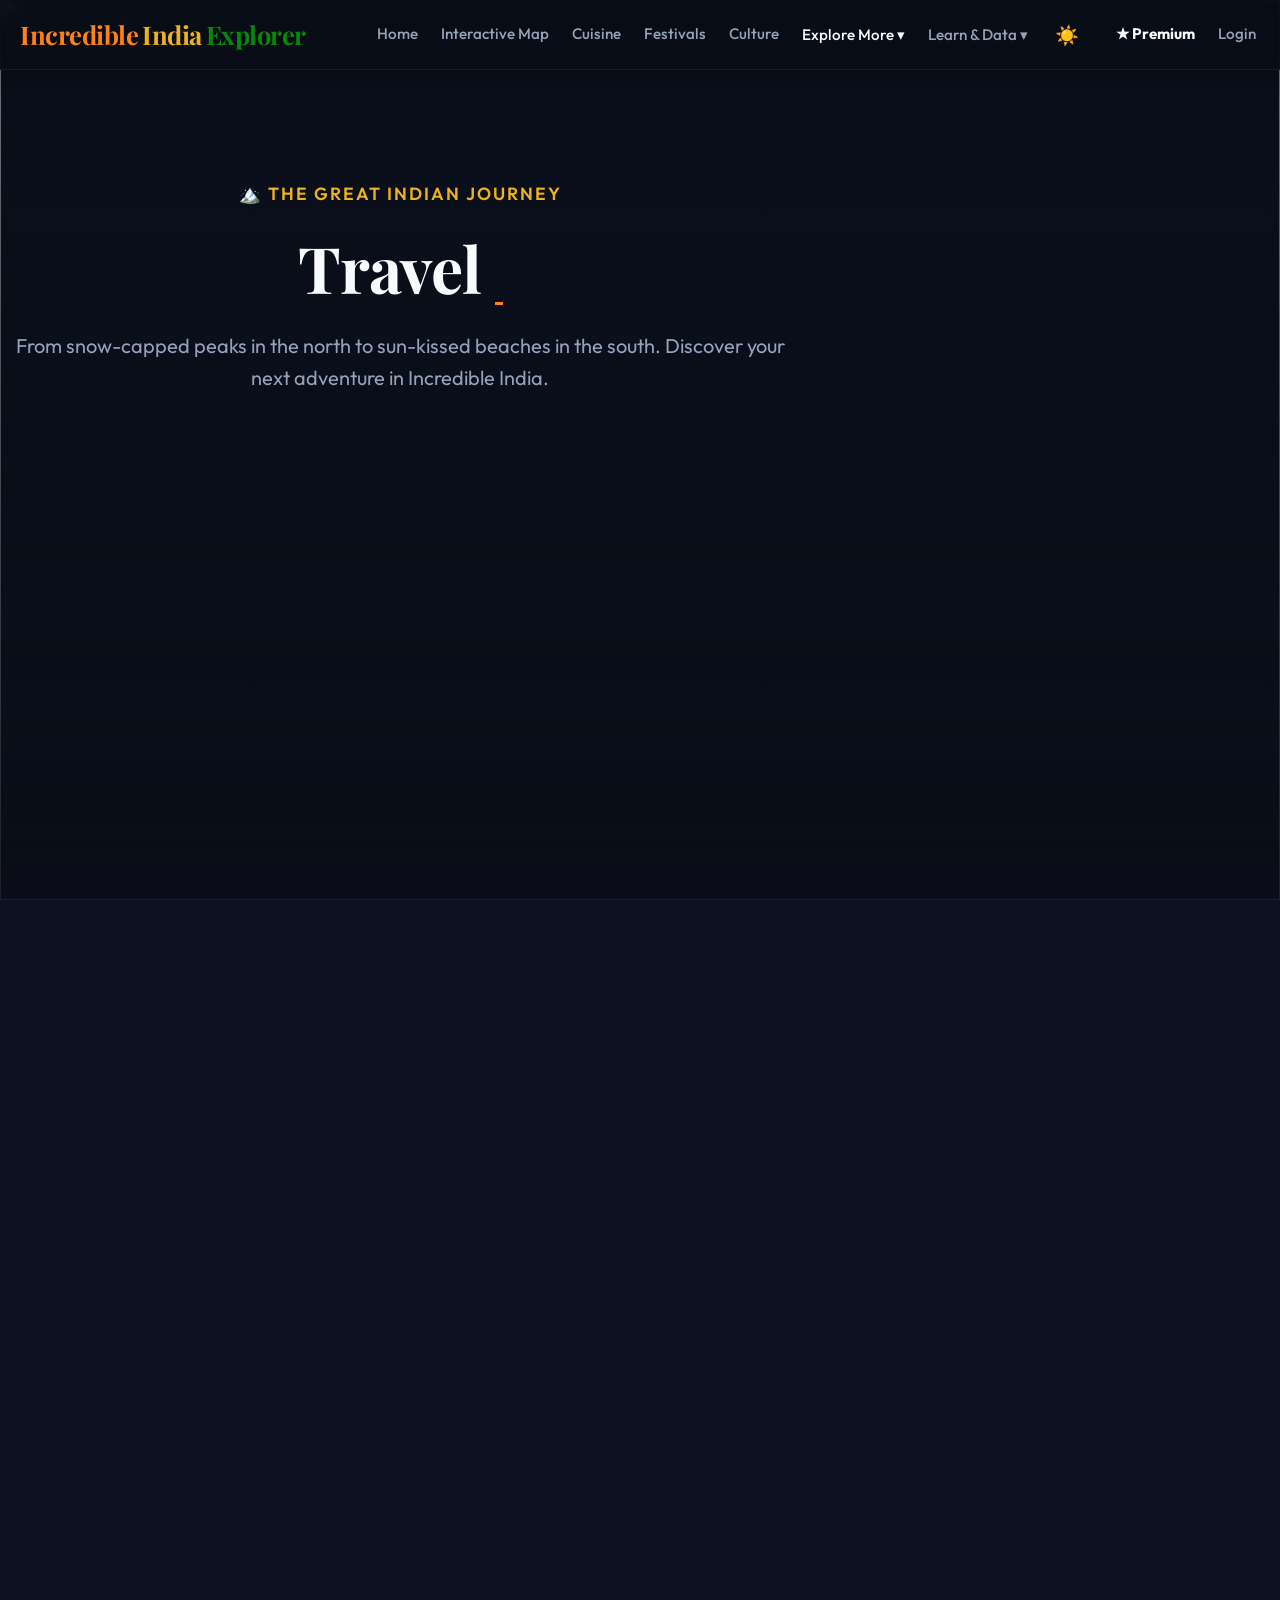
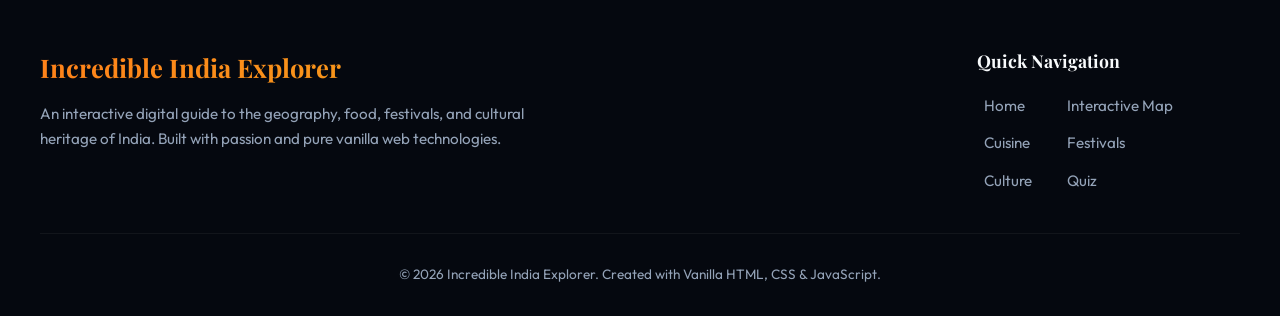
==== travel.html @ 983f143d "Issue #50 solved" ====
<!DOCTYPE html>
<html lang="en">

<head>
    <meta charset="UTF-8">
    <meta name="viewport" content="width=device-width, initial-scale=1.0">
    <meta name="description" content="Travel Explorer - Discover the diverse destinations and breathtaking road trips of Incredible India.">
    <title>Travel Explorer | Incredible India</title>

    <link rel="preconnect" href="https://fonts.googleapis.com">
    <link rel="preconnect" href="https://fonts.gstatic.com" crossorigin>
    <link href="https://fonts.googleapis.com/css2?family=Outfit:wght@300;400;500;600;700;800&family=Playfair+Display:ital,wght@0,400;0,600;0,700;1,400&display=swap" rel="stylesheet">
    
    <link rel="stylesheet" href="styles.css">
    <style>
        /* Custom Styles for Travel Explorer */
        .travel-grid {
            display: grid;
            grid-template-columns: repeat(auto-fill, minmax(300px, 1fr));
            gap: 30px;
            margin-top: 40px;
        }

        .destination-card {
            position: relative;
            border-radius: 16px;
            overflow: hidden;
            aspect-ratio: 4/5;
            cursor: pointer;
            box-shadow: 0 10px 30px rgba(0,0,0,0.2);
            transition: transform 0.4s ease, box-shadow 0.4s ease;
        }

        .destination-card:hover {
            transform: translateY(-10px);
            box-shadow: 0 20px 40px rgba(255, 153, 51, 0.2);
        }

        .destination-img {
            width: 100%;
            height: 100%;
            object-fit: cover;
            transition: transform 0.6s ease;
        }

        .destination-card:hover .destination-img {
            transform: scale(1.1);
        }

        .destination-content {
            position: absolute;
            bottom: 0;
            left: 0;
            right: 0;
            padding: 30px 20px 20px;
            background: linear-gradient(to top, rgba(10,10,10,0.9), transparent);
            color: white;
            z-index: 2;
        }

        .destination-tag {
            background-color: var(--saffron);
            color: white;
            padding: 4px 10px;
            border-radius: 20px;
            font-size: 0.8rem;
            font-weight: 600;
            text-transform: uppercase;
            letter-spacing: 1px;
            margin-bottom: 10px;
            display: inline-block;
        }

        .destination-title {
            font-family: 'Playfair Display', serif;
            font-size: 1.8rem;
            margin-bottom: 5px;
        }

        .destination-desc {
            font-size: 0.95rem;
            opacity: 0.9;
            display: -webkit-box;
            -webkit-line-clamp: 2;
            -webkit-box-orient: vertical;
            overflow: hidden;
        }

        .roadtrip-section {
            background: linear-gradient(135deg, rgba(20,20,20,0.8), rgba(30,30,30,0.9)), url('https://images.unsplash.com/photo-1516597792621-c10f81d113da?auto=format&fit=crop&q=80&w=1920') center/cover fixed;
            padding: 100px 0;
            margin: 60px 0;
            color: white;
        }

        .roadtrip-grid {
            display: grid;
            grid-template-columns: repeat(auto-fit, minmax(350px, 1fr));
            gap: 40px;
            margin-top: 40px;
        }

        .roadtrip-card {
            background: rgba(0,0,0,0.6);
            backdrop-filter: blur(10px);
            border: 1px solid rgba(255,255,255,0.1);
            border-radius: 20px;
            padding: 30px;
            transition: all 0.3s ease;
        }

        .roadtrip-card:hover {
            background: rgba(0,0,0,0.8);
            border-color: var(--saffron);
            transform: translateY(-5px);
        }

        .roadtrip-route {
            display: flex;
            align-items: center;
            gap: 15px;
            margin-bottom: 20px;
            color: var(--gold);
            font-weight: 600;
        }
        
        .roadtrip-route span {
            background: rgba(255, 153, 51, 0.2);
            padding: 5px 12px;
            border-radius: 8px;
        }

        .roadtrip-grid {
    perspective: 1500px;
}

.roadtrip-card-flip {
    background: transparent;
    min-height: 480px; /* match your tallest card's natural height */
}

.roadtrip-card-inner {
    position: relative;
    width: 100%;
    height: 100%;
    min-height: 480px;
    transition: transform 0.7s cubic-bezier(0.4, 0.2, 0.2, 1);
    transform-style: preserve-3d;
}

.roadtrip-card-flip.flipped .roadtrip-card-inner {
    transform: rotateY(180deg);
}

.roadtrip-card-front,
.roadtrip-card-back {
    position: absolute;
    top: 0;
    left: 0;
    width: 97.1%;
    height: 107%;
    backface-visibility: hidden;
    -webkit-backface-visibility: hidden;
}

.roadtrip-card-back {
    transform: rotateY(180deg);
    border-radius: 20px;
    overflow: hidden;
    border: 1px solid rgba(255,255,255,0.1);
}

.roadtrip-card-back img {
    width: 100%;
    height: 100%;
    object-fit: cover;
    display: block;
}

        .vr-grid {
            display: grid;
            grid-template-columns: repeat(auto-fit, minmax(280px, 1fr));
            gap: 30px;
            margin-top: 40px;
        }

        .vr-card {
            text-align: center;
            padding: 40px 20px;
            background: var(--glass-bg);
            border: 1px solid var(--glass-border);
            border-radius: 24px;
            backdrop-filter: blur(12px);
            transition: all 0.3s ease;
            position: relative;
            overflow: hidden;
        }
        
        .vr-card::before {
            content: '';
            position: absolute;
            top: 0; left: 0; width: 100%; height: 4px;
            background: linear-gradient(90deg, var(--saffron), var(--green));
            transform: scaleX(0);
            transform-origin: left;
            transition: transform 0.4s ease;
        }

        .vr-card:hover::before {
            transform: scaleX(1);
        }

        .vr-icon {
            font-size: 3rem;
            margin-bottom: 20px;
            display: inline-block;
        }
        
        .vr-card h3 {
            font-family: 'Playfair Display', serif;
            font-size: 1.5rem;
            margin-bottom: 15px;
            color: var(--primary-color);
        }
    </style>
</head>

<body>
    <!-- Sticky Navigation Bar -->
    <header class="navbar scrolled" id="navbar">
        <div class="nav-container">
            <a href="index.html#home" class="nav-logo" id="nav-logo">
                <span class="saffron">Incredible</span>
                <span class="gold">India</span>
                <span class="green">Explorer</span>
            </a>
            <button class="menu-toggle" id="menu-toggle" aria-label="Toggle Menu">
                <span class="bar"></span>
                <span class="bar"></span>
                <span class="bar"></span>
            </button>
            <nav class="nav-menu" id="nav-menu">
                <a href="index.html#home" class="nav-link" id="link-home">Home</a>
                <a href="index.html#map" class="nav-link" id="link-map">Interactive Map</a>
                <a href="cuisine.html" class="nav-link" id="link-cuisine">Cuisine</a>
                <a href="festivals.html" class="nav-link" id="link-festivals">Festivals</a>
                <a href="culture.html" class="nav-link" id="link-culture">Culture</a>
                <div class="nav-dropdown">
                    <button class="nav-link dropdown-toggle" id="link-explore-more" style="color: var(--saffron)">Explore More ▾</button>
                    <div class="dropdown-menu">
                        <a href="travel.html" class="dropdown-item" style="color: var(--saffron)">Travel & Destinations</a>
                        <a href="wildlife.html" class="dropdown-item">Nature & Wildlife</a>
                        <a href="personalities.html" class="dropdown-item">Famous Personalities</a>
                        <a href="spiritual.html" class="dropdown-item">Spiritual India</a>
                        <a href="arts-crafts.html" class="dropdown-item">Arts & Crafts</a>
                    </div>
                </div>
                <div class="nav-dropdown">
                    <button class="nav-link dropdown-toggle" id="link-learn-data">Learn & Data ▾</button>
                    <div class="dropdown-menu">
                        <a href="smart-cities.html" class="dropdown-item">Smart Cities</a>
                        <a href="languages.html" class="dropdown-item">Languages of India</a>
                        <a href="data-india.html" class="dropdown-item">Data & Statistics</a>
                        <a href="learn.html" class="dropdown-item">Learn & Quiz</a>
                    </div>
                </div>
                <button id="theme-toggle" class="btn-theme-toggle" aria-label="Toggle Dark/Light Mode" title="Toggle Light Mode">☀️</button>
                <a href="premium.html" class="nav-link" style="color: var(--gold); font-weight: bold;">★ Premium</a>
                <a href="login.html" class="nav-link" id="link-login">Login</a>
            </nav>
        </div>
    </header>

    <main id="app-root" style="padding-top: 80px;">
        <!-- Hero Section -->
        <section class="cuisine-hero scroll-section" style="height: 60vh;">
            <img class="hero-video" src="assets/travel_hero.png" style="width: 100%; height: 100%; object-fit: cover;">
            <div class="hero-overlay"></div>
            <div class="hero-content">
                <span class="hero-tagline animate-fade-in">🏔️ The Great Indian Journey</span>
                <h1 class="hero-title animate-slide-up">Travel <span class="highlight rotating-text-container rotating-text-wrapper" data-words="Explorer, Destinations, Journeys, Adventures"></span></h1>
                <p class="hero-description animate-fade-in-delayed" style="max-width: 800px; margin: 0 auto;">
                    From snow-capped peaks in the north to sun-kissed beaches in the south. Discover your next adventure in Incredible India.
                </p>
            </div>
        </section>

        
        <!-- The Great Indian Journey Storyline -->
        <section class="fade-in-section" style="padding: 130px 0;">
            <div class="section-container">
                <div class="section-header">
                    <span class="section-badge">Narrative</span>
                    <h2>A Journey Down the Subcontinent</h2>
                </div>
                
                <div class="narrative-storyline">
                    <div class="story-step scroll-section">
                        <span class="story-time">01 • The Northern Peaks</span>
                        <div class="story-content">
                            <h3>The Roof of the World</h3>
                            <p>Our journey begins in the high-altitude deserts of Ladakh and the snow-capped peaks of Kashmir. Here, ancient Buddhist monasteries cling to sheer cliff faces, and the air is thin but pure. Trekking through the Himalayas offers an unmatched sense of spiritual and physical elevation.</p>
                        </div>
                    </div>
                    
                    <div class="story-step scroll-section">
                        <span class="story-time">02 • The Golden Heart</span>
                        <div class="story-content">
                            <h3>Sands of Time</h3>
                            <p>Moving southwest, the landscape flattens into the golden expanse of the Thar Desert. Magnificent sandstone forts rise from the dunes like mirages in Rajasthan. The rich Rajput heritage is alive in the vibrant colors worn by locals, contrasting sharply with the arid surroundings.</p>
                        </div>
                    </div>
                    
                    <div class="story-step scroll-section">
                        <span class="story-time">03 • The Emerald Coast</span>
                        <div class="story-content">
                            <h3>Monsoon Canopies</h3>
                            <p>Continuing south, we enter the dense, tropical rainforests of the Western Ghats. A UNESCO World Heritage site, these mountains catch the monsoon rains, feeding countless waterfalls and rivers. The air here is thick with the scent of wild cardamom, coffee, and pepper.</p>
                        </div>
                    </div>
                    
                    <div class="story-step scroll-section">
                        <span class="story-time">04 • The Ocean's Embrace</span>
                        <div class="story-content">
                            <h3>Where Three Seas Meet</h3>
                            <p>Our journey concludes at Kanyakumari, the southernmost tip of mainland India. Here, the Arabian Sea, the Bay of Bengal, and the Indian Ocean converge. Watching the sunset and moonrise simultaneously over the vast ocean is a humbling end to the great Indian journey.</p>
                        </div>
                    </div>
                </div>
            </div>
        </section>

        <!-- Destinations Section -->
        <section class="fade-in-section" style="padding: 60px 0;">
            <div class="section-container">
                <div class="section-header">
                    <span class="section-badge">Discover</span>
                    <h2>Diverse Destinations</h2>
                    <p class="section-subtitle">Explore India's varied landscapes and hidden geographical wonders.</p>
                </div>

                <div class="travel-grid">
                    <div class="destination-card">
                        <img src="assets/travel_mountains.png" alt="Mountains" class="destination-img">
                        <div class="destination-content">
                            <span class="destination-tag">Himalayas</span>
                            <h3 class="destination-title">Mountains</h3>
                            <p class="destination-desc">Experience the majestic peaks of the Himalayas, pristine valleys, and serene hill stations. The Indian Himalayas stretch across thousands of kilometers, offering world-class trekking routes, ancient Buddhist monasteries perched on cliffs, and high-altitude wildlife. From the snow-capped mountains of Kashmir to the rolling green hills of Darjeeling, the northern mountains are a haven for adventure seekers and spiritual wanderers alike.</p>
                        </div>
                    </div>
                    
                    <div class="destination-card">
                        <img src="assets/travel_beaches.png" alt="Beaches" class="destination-img">
                        <div class="destination-content">
                            <span class="destination-tag">Coastal Lines</span>
                            <h3 class="destination-title">Beaches</h3>
                            <p class="destination-desc">Relax on the sun-drenched shores of Goa, Kerala, and the Andaman Islands. India boasts over 7,500 km of coastline, featuring everything from bustling party beaches to secluded, pristine coves. Whether you are scuba diving in the crystal-clear waters of the Andamans, enjoying a tranquil sunset on the cliff beaches of Varkala, or exploring historic coastal forts, the beaches offer unparalleled beauty.</p>
                        </div>
                    </div>

                    <div class="destination-card">
                        <img src="assets/travel_deserts.png" alt="Deserts" class="destination-img">
                        <div class="destination-content">
                            <span class="destination-tag">Thar Desert</span>
                            <h3 class="destination-title">Deserts</h3>
                            <p class="destination-desc">Witness the golden dunes, camel safaris, and vibrant culture of Rajasthan. The mighty Thar Desert is an awe-inspiring expanse of rippling sand, punctuated by magnificent golden sandstone forts that rise like mirages. Experience a night under the stars in a luxury desert camp, enjoy traditional Kalbelia folk music by a roaring fire, and explore the ancient trading outposts of Jaisalmer.</p>
                        </div>
                    </div>

                    <div class="destination-card">
                        <img src="assets/travel_forests.png" alt="Forests" class="destination-img">
                        <div class="destination-content">
                            <span class="destination-tag">Western Ghats</span>
                            <h3 class="destination-title">Forests</h3>
                            <p class="destination-desc">Trek through lush green canopies, spot wildlife, and breathe in the fresh wilderness. The dense rainforests of the Western Ghats are older than the Himalayas and hold the status of a UNESCO World Heritage biodiversity hotspot. Discover secret waterfalls, rare endemic species like the Lion-Tailed Macaque, and endless trails draped in monsoon mist.</p>
                        </div>
                    </div>

                    <div class="destination-card">
                        <img src="assets/travel_islands.png" alt="Islands" class="destination-img">
                        <div class="destination-content">
                            <span class="destination-tag">Archipelagos</span>
                            <h3 class="destination-title">Islands</h3>
                            <p class="destination-desc">Dive into crystal clear waters and discover the coral reefs of Lakshadweep and Andaman. These remote archipelagos are India’s best-kept secrets, featuring white-sand beaches, bioluminescent waters, and vibrant underwater marine ecosystems. Explore historic penal colonies, trek through untouched island jungles, and witness sea turtle hatchlings make their way to the ocean.</p>
                        </div>
                    </div>

                    <div class="destination-card">
                        <img src="assets/travel_hidden.png" alt="Hidden Gems" class="destination-img">
                        <div class="destination-content">
                            <span class="destination-tag">Offbeat</span>
                            <h3 class="destination-title">Hidden Gems</h3>
                            <p class="destination-desc">Explore lesser-known villages and secret waterfalls untouched by commercial tourism. Step off the beaten path into the heart of rural India, where time stands still. Discover the living root bridges woven by indigenous tribes in Meghalaya, the misty, spice-scented valleys of Coorg, and the vibrant tribal art villages of Odisha, offering a truly authentic travel experience.</p>
                        </div>
                    </div>
                </div>
            </div>
        </section>

        <!-- Road Trips Section -->
        <section class="roadtrip-section fade-in-section">
            <div class="section-container">
                <div class="section-header" style="color: white;">
                    <span class="section-badge gold-bg">Epic Journeys</span>
                    <h2 style="color: white;">Iconic Road Trips</h2>
                    <p class="section-subtitle" style="color: #ccc;">Hit the road and experience the changing landscapes through your windshield.</p>
                </div>

                <div class="roadtrip-grid">
                    <div class="roadtrip-card-flip">
                        <div class="roadtrip-card-inner">
                            <div class="roadtrip-card roadtrip-card-front">
                                <div class="roadtrip-route">
                                    <span>Manali</span> ➔ <span>Leh</span>
                                </div>
                                <h3 class="gold" style="font-size: 1.8rem; margin-bottom: 10px; font-family: 'Playfair Display', serif;">Leh-Ladakh Highway</h3>
                                <p style="color: #ddd; margin-bottom: 20px;">A 474 km stretch of pure adrenaline, traversing high mountain passes, barren landscapes, and crystal clear lakes. This legendary highway is a rite of passage for bikers and road-trippers globally, scaling passes over 17,000 feet high. The journey takes you through the lunar-like landscapes of the Tibetan plateau, ending at the breathtaking turquoise waters of Pangong Lake.</p>
                                <button class="btn btn-primary ripple roadtrip-flip-btn" style="width: 100%;">View Route Map</button>
                            </div>
                            <div class="roadtrip-card-back">
                                <img src="assets/Manalileh.png" alt="Leh-Ladakh Highway route map">
                            </div>
                        </div>
                    </div>

                    <div class="roadtrip-card-flip">
                        <div class="roadtrip-card-inner">
                            <div class="roadtrip-card roadtrip-card-front">
                                <div class="roadtrip-route">
                                    <span>Shimla</span> ➔ <span>Kaza</span>
                                </div>
                                <h3 class="gold" style="font-size: 1.8rem; margin-bottom: 10px; font-family: 'Playfair Display', serif;">Spiti Valley Circuit</h3>
                                <p style="color: #ddd; margin-bottom: 20px;">Drive through the cold desert mountains of Himachal, visiting ancient monasteries and remote villages. Often called Little Tibet, Spiti Valley is a treacherous but mesmerizing loop of unpaved roads hanging over deep gorges. Witness the 1000-year-old Key Monastery perched on a rocky hill, interact with warm-hearted locals in Kibber, and experience extreme high-altitude serenity.             </p>
                                <button class="btn btn-primary ripple roadtrip-flip-btn" style="width: 100%;">View Route Map</button>
                            </div>
                            <div class="roadtrip-card-back">
                                <img src="assets/Shimlakaza.png" alt="Leh-Ladakh Highway route map">
                            </div>
                        </div>
                    </div>

                    <div class="roadtrip-card-flip">
                        <div class="roadtrip-card-inner">
                            <div class="roadtrip-card roadtrip-card-front">
                                <div class="roadtrip-route">
                                    <span>Kochi</span> ➔ <span>Trivandrum</span>
                                </div>
                                <h3 class="gold" style="font-size: 1.8rem; margin-bottom: 10px; font-family: 'Playfair Display', serif;">Kerala Coastal Route</h3>
                                <p style="color: #ddd; margin-bottom: 20px;">A scenic drive along the Arabian Sea coast, passing through backwaters, historic ports, and lush coconut groves. Start from the colonial spice port of Kochi, winding down a highway flanked by the ocean on one side and tranquil emerald backwaters on other. Enjoy fresh seafood , cruise on traditional houseboats, and end your trip at the majestic clifftop temples of Trivandrum.</p>
                                <button class="btn btn-primary ripple roadtrip-flip-btn" style="width: 100%;">View Route Map</button>
                            </div>
                            <div class="roadtrip-card-back">
                                <img src="assets/Kochitri.png" alt="Leh-Ladakh Highway route map">
                            </div>
                        </div>
                    </div>

                </div>
            </div>
        </section>

        <!-- Virtual Tours Section -->
        <section class="fade-in-section" style="padding: 60px 0 100px;">
            <div class="section-container">
                <div class="section-header">
                    <span class="section-badge">Immersive</span>
                    <h2>Virtual Tours</h2>
                    <p class="section-subtitle">Experience India from your home with cutting-edge immersive technology.</p>
                </div>

                <div class="vr-grid">
                    <div class="vr-card">
                        <div class="vr-icon">🕶️</div>
                        <h3>360° Experiences</h3>
                        <p>Look around freely in interactive 360-degree environments of famous monuments.</p>
                        <button class="btn btn-secondary ripple" style="margin-top: 20px;">Launch VR</button>
                    </div>

                    <div class="vr-card">
                        <div class="vr-icon">🚁</div>
                        <h3>Drone Footage</h3>
                        <p>Fly over majestic forts and sprawling landscapes in stunning 4K cinematic quality.</p>
                        <button class="btn btn-secondary ripple" style="margin-top: 20px;">Watch Videos</button>
                    </div>

                    <div class="vr-card">
                        <div class="vr-icon">🎧</div>
                        <h3>Guided Narration</h3>
                        <p>Listen to experts unfold the history and legends of ancient Indian sites.</p>
                        <button class="btn btn-secondary ripple" style="margin-top: 20px;">Start Audio Tour</button>
                    </div>
                </div>
            </div>
        </section>
    </main>

    <!-- Footer -->
    <footer class="footer">
        <div class="footer-container">
            <div class="footer-brand">
                <h3>Incredible India Explorer</h3>
                <p>An interactive digital guide to the geography, food, festivals, and cultural heritage of India. Built
                    with passion and pure vanilla web technologies.</p>
            </div>
            <div class="footer-links">
                <h4>Quick Navigation</h4>
                <ul>
                    <li><a href="index.html#home">Home</a></li>
                    <li><a href="index.html#map">Interactive Map</a></li>
                    <li><a href="cuisine.html">Cuisine</a></li>
                    <li><a href="festivals.html">Festivals</a></li>
                    <li><a href="culture.html">Culture</a></li>
                    <li><a href="index.html#quiz">Quiz</a></li>
                </ul>
            </div>
            
        </div>
        <div class="footer-credits" style="align-self: center;">
            <p>&copy; 2026 Incredible India Explorer. Created with Vanilla HTML, CSS & JavaScript.</p>
        </div>
    </footer>

    <!-- Scroll To Top Button -->
    <button class="btn-scroll-top" id="btn-scroll-top" aria-label="Scroll to Top">&#8593;</button>

    <script src="app.js"></script>
    <script type="module" src="firebase-config.js"></script>
    <script type="module" src="auth.js"></script>
    <script src="router.js"></script>
</body>

</html>
---- styles.css ----
/* ==========================================================================
   INCREDIBLE INDIA EXPLORER - STYLESHEET
   Vanilla CSS with CSS Grid, Flexbox, Keyframes and Scroll-triggered animations.
   ========================================================================== */

/* Design Tokens & Theme Variables */
:root {
    --primary: hsl(27, 100%, 55%);
    /* #FF9933 - Energy, courage (default primary) */
    --primary-saffron: hsl(27, 100%, 55%);
    /* #FF9933 - Energy, courage */
    --primary-green: hsl(122, 90%, 28%);
    /* #128807 - Prosperity, life */
    --primary-gold: hsl(43, 85%, 52%);
    /* #FFB01F - Splendor, culture */
    --primary-gold-alt: hsl(40, 75%, 48%);
    --bg-dark-deep: hsl(222, 47%, 8%);
    /* #090D16 - Deep base bg */
    --bg-dark-card: rgba(30, 41, 59, 0.65);
    /* #1E293B with transparency */
    --bg-dark-modal: hsl(222, 35%, 12%);
    /* Dark modal solid */

    --text-light: hsl(210, 40%, 98%);
    /* Near white */
    --text-muted: hsl(215, 20%, 65%);
    /* Soft gray-blue */

    --gradient-saffron-gold: linear-gradient(135deg, var(--primary-saffron) 0%, var(--primary-gold) 100%);
    --gradient-gold-green: linear-gradient(135deg, var(--primary-gold) 0%, var(--primary-green) 100%);
    --gradient-card-border: linear-gradient(135deg, rgba(255, 153, 51, 0.15) 0%, rgba(18, 136, 7, 0.15) 100%);
    --gradient-card-border-hover: linear-gradient(135deg, var(--primary-saffron) 0%, var(--primary-gold) 50%, var(--primary-green) 100%);

    --shadow-soft: 0 8px 30px rgba(0, 0, 0, 0.3);
    --shadow-glow: 0 0 20px rgba(255, 176, 31, 0.15);
    --shadow-glow-active: 0 0 25px rgba(255, 153, 51, 0.35);

    --font-heading: 'Playfair Display', Georgia, serif;
    --font-body: 'Outfit', sans-serif;

    --navbar-height: 80px;
    --border-radius-lg: 18px;
    --border-radius-sm: 8px;
    --transition-smooth: all 0.4s cubic-bezier(0.165, 0.84, 0.44, 1);
    --transition-snappy: all 0.25s cubic-bezier(0.4, 0, 0.2, 1);
}

/* Base Reset & Typography */
* {
    margin: 0;
    padding: 0;
    box-sizing: border-box;
    scroll-behavior: smooth;
}

.hidden {
    display: none !important;
}

body {
    background-color: var(--bg-dark-deep);
    color: var(--text-light);
    font-family: var(--font-body);
    line-height: 1.6;
    overflow-x: hidden;
    -webkit-font-smoothing: antialiased;
}

a {
    color: inherit;
    text-decoration: none;
}

ul {
    list-style: none;
}

img {
    max-width: 100%;
    height: auto;
    display: block;
}

h1,
h2,
h3,
h4 {
    font-family: var(--font-heading);
    font-weight: 700;
}

button {
    font-family: var(--font-body);
}

/* Scrollbar Styling */
::-webkit-scrollbar {
    width: 10px;
}

::-webkit-scrollbar-track {
    background: var(--bg-dark-deep);
}

::-webkit-scrollbar-thumb {
    background: rgba(255, 176, 31, 0.2);
    border-radius: var(--border-radius-sm);
    border: 2px solid var(--bg-dark-deep);
}

::-webkit-scrollbar-thumb:hover {
    background: var(--primary-saffron);
}

/* ==========================================================================
   REUSABLE UTILITIES & COMPONENTS
   ========================================================================== */

.section-container {
    width: 100%;
    max-width: 1200px;
    margin: 0 auto;
    padding: 100px 24px;
}

.section-header {
    text-align: center;
    margin-bottom: 60px;
    max-width: 700px;
    margin-left: auto;
    margin-right: auto;
}

.section-badge {
    display: inline-block;
    padding: 6px 16px;
    border-radius: 30px;
    background: rgba(255, 176, 31, 0.1);
    color: var(--primary-gold);
    font-size: 0.85rem;
    font-weight: 600;
    letter-spacing: 1.5px;
    text-transform: uppercase;
    margin-bottom: 15px;
    border: 1px solid rgba(255, 176, 31, 0.2);
}

.section-header h2 {
    font-size: 2.8rem;
    margin-bottom: 15px;
    letter-spacing: -0.5px;
}

.section-header h2::after {
    content: '';
    display: block;
    width: 60px;
    height: 4px;
    background: var(--gradient-saffron-gold);
    margin: 15px auto 0;
    border-radius: 2px;
}

.section-subtitle {
    font-size: 1.1rem;
    color: var(--text-muted);
}

/* Buttons and Ripple effect foundation */
.btn {
    display: inline-flex;
    align-items: center;
    justify-content: center;
    padding: 12px 30px;
    font-size: 1rem;
    font-weight: 600;
    border-radius: 30px;
    cursor: pointer;
    transition: var(--transition-smooth);
    border: none;
    position: relative;
    overflow: hidden;
    z-index: 1;
}

.btn-primary {
    background: var(--gradient-saffron-gold);
    color: #000;
    box-shadow: 0 4px 15px rgba(255, 153, 51, 0.3);
}

.btn-primary:hover {
    transform: translateY(-2px);
    box-shadow: 0 8px 25px rgba(255, 153, 51, 0.5);
    background: linear-gradient(135deg, var(--primary-gold) 0%, var(--primary-saffron) 100%);
}

.btn-secondary {
    background: transparent;
    color: var(--text-light);
    border: 2px solid rgba(255, 255, 255, 0.2);
}

.btn-secondary:hover {
    background: rgba(255, 255, 255, 0.05);
    border-color: var(--text-light);
    transform: translateY(-2px);
}

.btn-gold {
    background: transparent;
    color: var(--primary-gold);
    border: 2px solid var(--primary-gold);
    box-shadow: var(--shadow-glow);
}

.btn-gold:hover {
    background: var(--primary-gold);
    color: #000;
    transform: translateY(-2px);
    box-shadow: 0 6px 20px rgba(255, 176, 31, 0.4);
}

.sr-only {
    position: absolute;
    width: 1px;
    height: 1px;
    padding: 0;
    margin: -1px;
    overflow: hidden;
    clip: rect(0, 0, 0, 0);
    white-space: nowrap;
    border: 0;
}

/* Glassmorphism Cards Base */
.glass-card {
    background: var(--bg-dark-card);
    -webkit-backdrop-filter: blur(12px);
    backdrop-filter: blur(12px);
    border: 1px solid rgba(255, 255, 255, 0.08);
    border-radius: var(--border-radius-lg);
    box-shadow: var(--shadow-soft);
    transition: var(--transition-smooth);
}

/* Highlight badge coloring rules */
.saffron {
    color: var(--primary-saffron);
}

.gold {
    color: var(--primary-gold);
}

.green {
    color: var(--primary-green);
}

.saffron-bg {
    background: var(--primary-saffron);
    color: #000;
}

.gold-bg {
    background: var(--primary-gold);
    color: #000;
}

.green-bg {
    background: var(--primary-green);
    color: #fff;
}

/* ==========================================================================
   NAVIGATION BAR
   ========================================================================== */

.navbar {
    position: fixed;
    top: 0;
    left: 0;
    width: 100%;
    height: var(--navbar-height);
    background: rgba(9, 13, 22, 0.8);
    -webkit-backdrop-filter: blur(15px);
    backdrop-filter: blur(15px);
    border-bottom: 1px solid rgba(255, 255, 255, 0.06);
    z-index: 100;
    transition: var(--transition-snappy);
}

.navbar.scrolled {
    height: 70px;
    background: rgba(9, 13, 22, 0.95);
    box-shadow: var(--shadow-soft);
}

.nav-container {
    width: 100%;
    height: 100%;
    margin: 0;
    padding: 0 20px;
    display: flex;
    align-items: center;
    justify-content: space-between;
}

.nav-logo {
    font-family: var(--font-heading);
    font-size: 1.6rem;
    font-weight: 700;
    letter-spacing: -0.5px;
    display: flex;
    gap: 4px;
}

.nav-menu {
    display: flex;
    gap: 15px;
    align-items: center;
}

.nav-link {
    font-size: 0.95rem;
    font-weight: 500;
    color: var(--text-muted);
    padding: 8px 4px;
    position: relative;
    transition: var(--transition-snappy);
    white-space: nowrap;
    display: flex;
    align-items: center;
}

.nav-link:hover {
    color: var(--text-light);
}

.nav-link::after {
    content: '';
    position: absolute;
    bottom: 0;
    left: 0;
    width: 0;
    height: 2px;
    background: var(--gradient-saffron-gold);
    transition: var(--transition-snappy);
}

.nav-link:hover::after,
.nav-link.active::after {
    width: 100%;
}

.nav-link.active {
    color: var(--primary-gold);
    font-weight: 600;
}

/* Mobile Menu Toggle */
.menu-toggle {
    display: none;
    flex-direction: column;
    gap: 5px;
    background: transparent;
    border: none;
    cursor: pointer;
    padding: 5px;
}

.menu-toggle .bar {
    width: 25px;
    height: 2px;
    background: var(--text-light);
    transition: var(--transition-snappy);
}

/* ==========================================================================
   HERO SECTION
   ========================================================================== */

.hero-section {
    position: relative;
    width: 100%;
    height: 100vh;
    display: flex;
    align-items: center;
    justify-content: center;
    padding: 0 24px;
    background-image: url('assets/hero_banner.png');
    background-size: cover;
    background-position: center;
    overflow: hidden;
}

.hero-video {
    position: absolute;
    top: 0;
    left: 0;
    width: 100%;
    height: 100%;
    object-fit: cover;
    z-index: 0;
}

.hero-overlay {
    position: absolute;
    top: 0;
    left: 0;
    width: 100%;
    height: 100%;
    background: linear-gradient(to bottom, rgba(9, 13, 22, 0.4) 0%, rgba(9, 13, 22, 0.9) 100%);
    z-index: 1;
}

.hero-content {
    position: relative;
    max-width: 800px;
    text-align: center;
    z-index: 2;
    padding-top: calc(var(--navbar-height) + 20px);
}

.hero-tagline {
    font-size: 1.1rem;
    font-weight: 600;
    text-transform: uppercase;
    letter-spacing: 2px;
    color: var(--primary-gold);
    display: block;
    margin-bottom: 20px;
}

.hero-title {
    font-size: 4rem;
    line-height: 1.15;
    margin-bottom: 25px;
    letter-spacing: -1px;
}

.hero-title .highlight {
    background: var(--gradient-saffron-gold);
    -webkit-background-clip: text;
    background-clip: text;
    -webkit-text-fill-color: transparent;
    font-family: var(--font-heading);
}

.hero-description {
    font-size: 1.25rem;
    color: var(--text-muted);
    margin-bottom: 40px;
    max-width: 650px;
    margin-left: auto;
    margin-right: auto;
}

.hero-buttons {
    display: flex;
    gap: 20px;
    justify-content: center;
}

.hero-scroll-indicator {
    position: absolute;
    bottom: 30px;
    left: 50%;
    transform: translateX(-50%);
    display: flex;
    flex-direction: column;
    align-items: center;
    gap: 10px;
    color: var(--text-muted);
    font-size: 0.85rem;
    font-weight: 500;
    letter-spacing: 1px;
    text-transform: uppercase;
    z-index: 2;
}

.mouse-icon {
    width: 26px;
    height: 42px;
    border: 2px solid var(--text-muted);
    border-radius: 20px;
    position: relative;
}

.mouse-icon .wheel {
    width: 4px;
    height: 8px;
    background: var(--primary-gold);
    border-radius: 2px;
    position: absolute;
    top: 8px;
    left: 50%;
    transform: translateX(-50%);
    animation: scroll-wheel 1.5s infinite;
}

@keyframes scroll-wheel {
    0% {
        top: 8px;
        opacity: 1;
    }

    100% {
        top: 22px;
        opacity: 0;
    }
}

/* ==========================================================================
   INTERACTIVE MAP SECTION
   ========================================================================== */

.map-section {
    background: linear-gradient(to bottom, var(--bg-dark-deep) 0%, hsl(222, 47%, 6%) 100%);
}

.map-wrapper {
    display: grid;
    grid-template-columns: 1.4fr 0.8fr;
    gap: 40px;
    align-items: center;
}

.map-container {
    background: var(--bg-dark-card);
    -webkit-backdrop-filter: blur(10px);
    backdrop-filter: blur(10px);
    border: 1px solid rgba(255, 255, 255, 0.06);
    border-radius: var(--border-radius-lg);
    padding: 30px;
    box-shadow: var(--shadow-soft);
    display: flex;
    align-items: center;
    justify-content: center;
    position: relative;
    min-height: 550px;
}

.map-loading {
    color: var(--text-muted);
    font-size: 1.1rem;
    animation: pulse 1.5s infinite ease-in-out;
}

/* SVG Map styling */
.india-svg-map {
    width: 100%;
    max-height: 580px;
    height: auto;
}

.india-svg-map path {
    fill: hsl(220, 25%, 20%);
    stroke: hsl(220, 25%, 35%);
    stroke-width: 1;
    stroke-linejoin: round;
    transition: var(--transition-snappy);
    cursor: pointer;
}

/* Map hover, selection styles */
.india-svg-map path:hover {
    fill: var(--primary-saffron);
    stroke: var(--primary-gold);
    stroke-width: 2;
    filter: drop-shadow(0 0 10px rgba(255, 153, 51, 0.4));
    transform: scale(1.002);
}

.india-svg-map path.highlighted-active {
    fill: var(--primary-gold) !important;
    stroke: var(--primary-saffron) !important;
    stroke-width: 2.5;
    animation: map-pulse-glow 2s infinite alternate;
}

@keyframes map-pulse-glow {
    0% {
        filter: drop-shadow(0 0 5px rgba(255, 176, 31, 0.5));
    }

    100% {
        filter: drop-shadow(0 0 20px rgba(255, 153, 51, 0.8));
    }
}

/* Sidebar panel control styles */
.map-sidebar {
    height: 100%;
    display: flex;
    align-items: stretch;
}

.info-card {
    background: var(--bg-dark-card);
    -webkit-backdrop-filter: blur(10px);
    backdrop-filter: blur(10px);
    border: 1.5px dashed rgba(255, 176, 31, 0.2);
    border-radius: var(--border-radius-lg);
    padding: 40px 30px;
    display: flex;
    flex-direction: column;
    justify-content: center;
    box-shadow: var(--shadow-soft);
    width: 100%;
    transition: var(--transition-smooth);
}

.info-card.active-state {
    border-style: solid;
    border-color: rgba(255, 176, 31, 0.4);
    box-shadow: var(--shadow-glow);
}

.info-card-header {
    display: flex;
    align-items: center;
    gap: 15px;
    margin-bottom: 20px;
}

.icon-circle {
    width: 50px;
    height: 50px;
    border-radius: 50%;
    background: rgba(255, 176, 31, 0.15);
    display: flex;
    align-items: center;
    justify-content: center;
    font-size: 1.5rem;
}

.info-card h3 {
    font-size: 1.8rem;
    letter-spacing: -0.5px;
}

.info-card-text {
    font-size: 1.05rem;
    color: var(--text-muted);
    margin-bottom: 30px;
}

.map-action-box {
    margin-top: auto;
}

.btn-gold.ripple {
    width: 100%;
}

/* Floating Rich Tooltip Card */
.map-tooltip {
    position: fixed;
    pointer-events: none;
    width: 300px;
    padding: 0;
    background: rgba(9, 13, 22, 0.96);
    backdrop-filter: blur(20px);
    -webkit-backdrop-filter: blur(20px);
    border: 1.5px solid rgba(212, 175, 55, 0.4);
    color: var(--text-light);
    border-radius: 14px;
    font-size: 0.88rem;
    box-shadow: 0 12px 40px rgba(0, 0, 0, 0.5), 0 0 20px rgba(212, 175, 55, 0.08);
    opacity: 0;
    transition: opacity 0.18s ease-out, transform 0.18s ease-out;
    transform: translateY(6px);
    z-index: 1000;
    overflow: hidden;
}

.map-tooltip[style*="opacity: 1"] {
    transform: translateY(0);
}

.tooltip-header {
    display: flex;
    align-items: center;
    gap: 10px;
    padding: 12px 16px 10px;
    background: linear-gradient(135deg, rgba(212, 175, 55, 0.15), rgba(255, 153, 51, 0.1));
}

.tooltip-icon {
    font-size: 1.2rem;
    flex-shrink: 0;
}

.tooltip-state-name {
    font-weight: 700;
    font-size: 1.05rem;
    letter-spacing: 0.02em;
    background: linear-gradient(135deg, #d4af37, #ff9933);
    -webkit-background-clip: text;
    -webkit-text-fill-color: transparent;
    background-clip: text;
}

.tooltip-divider {
    height: 1px;
    background: linear-gradient(to right, transparent, rgba(212, 175, 55, 0.35), transparent);
}

.tooltip-details {
    padding: 10px 16px;
    display: flex;
    flex-direction: column;
    gap: 7px;
}

.tooltip-row {
    display: flex;
    justify-content: space-between;
    align-items: flex-start;
    gap: 10px;
}

.tooltip-label {
    font-size: 0.78rem;
    color: rgba(255, 255, 255, 0.5);
    white-space: nowrap;
    flex-shrink: 0;
}

.tooltip-value {
    font-weight: 600;
    font-size: 0.82rem;
    text-align: right;
    color: rgba(255, 255, 255, 0.92);
    line-height: 1.3;
}

.tooltip-footer {
    padding: 8px 16px;
    font-size: 0.78rem;
    color: rgba(255, 255, 255, 0.45);
    line-height: 1.45;
    border-top: 1px solid rgba(255, 255, 255, 0.06);
    display: -webkit-box;
    -webkit-line-clamp: 2;
    -webkit-box-orient: vertical;
    overflow: hidden;
}

.tooltip-cta {
    padding: 7px 16px 10px;
    font-size: 0.72rem;
    font-weight: 600;
    color: var(--primary-gold);
    letter-spacing: 0.04em;
    text-transform: uppercase;
    opacity: 0.7;
}

/* ==========================================================================
   CUISINE EXPLORER SECTION
   ========================================================================== */

.cuisine-section {
    background: var(--bg-dark-deep);
}

.tab-container {
    display: flex;
    justify-content: center;
    flex-wrap: wrap;
    gap: 12px;
    margin-bottom: 50px;
}

.tab-btn {
    padding: 10px 22px;
    background: rgba(255, 255, 255, 0.03);
    border: 1px solid rgba(255, 255, 255, 0.08);
    border-radius: 30px;
    color: var(--text-muted);
    font-size: 0.95rem;
    font-weight: 600;
    cursor: pointer;
    transition: var(--transition-snappy);
}

.tab-btn:hover {
    color: var(--text-light);
    background: rgba(255, 255, 255, 0.07);
    border-color: rgba(255, 255, 255, 0.15);
}

.tab-btn.active {
    background: var(--gradient-saffron-gold);
    color: #000;
    border-color: transparent;
    box-shadow: var(--shadow-glow);
}

/* Cards Grid layout */
.cuisine-grid {
    display: grid;
    grid-template-columns: repeat(auto-fill, minmax(340px, 1fr));
    gap: 30px;
}

.cuisine-card {
    display: flex;
    flex-direction: column;
    height: 100%;
    overflow: hidden;
    position: relative;
    border-radius: var(--border-radius-lg);
    background: var(--bg-dark-card);
    border: 1px solid rgba(255, 255, 255, 0.08);
    box-shadow: var(--shadow-soft);
    transition: var(--transition-smooth);
}

.cuisine-card-image {
    position: relative;
    height: 220px;
    overflow: hidden;
}

.cuisine-card-image img {
    width: 100%;
    height: 100%;
    object-fit: cover;
    transition: transform 0.6s cubic-bezier(0.165, 0.84, 0.44, 1);
}

.cuisine-region-badge {
    position: absolute;
    top: 15px;
    right: 15px;
    padding: 5px 12px;
    border-radius: 20px;
    font-size: 0.75rem;
    font-weight: 700;
    text-transform: uppercase;
    letter-spacing: 1px;
}

.cuisine-card-body {
    padding: 25px;
    display: flex;
    flex-direction: column;
    flex-grow: 1;
}

.cuisine-origin {
    font-size: 0.8rem;
    font-weight: 600;
    color: var(--primary-gold);
    text-transform: uppercase;
    letter-spacing: 1px;
    margin-bottom: 5px;
}

.cuisine-card-body h3 {
    font-size: 1.45rem;
    margin-bottom: 12px;
    letter-spacing: -0.3px;
}

.cuisine-card-body p {
    font-size: 0.95rem;
    color: var(--text-muted);
}

/* Card hover glow, zoom and tilt simulations */
.cuisine-card:hover {
    transform: translateY(-8px) scale(1.02);
    box-shadow: var(--shadow-glow-active);
    border-color: rgba(255, 176, 31, 0.35);
}

.cuisine-card:hover .cuisine-card-image img {
    transform: scale(1.1);
}

/* ==========================================================================
   FESTIVALS SECTION
   ========================================================================== */

.festivals-section {
    background: linear-gradient(to bottom, hsl(222, 47%, 6%) 0%, var(--bg-dark-deep) 100%);
}

.festival-timeline {
    display: grid;
    grid-template-columns: repeat(auto-fill, minmax(350px, 1fr));
    gap: 30px;
}

.festival-card {
    background: var(--bg-dark-card);
    -webkit-backdrop-filter: blur(10px);
    backdrop-filter: blur(10px);
    border: 1px solid rgba(255, 255, 255, 0.08);
    border-radius: var(--border-radius-lg);
    padding: 24px;
    display: flex;
    gap: 20px;
    align-items: center;
    cursor: pointer;
    transition: var(--transition-smooth);
}

.festival-card-img {
    width: 100px;
    height: 100px;
    border-radius: var(--border-radius-sm);
    object-fit: cover;
    flex-shrink: 0;
    border: 1.5px solid rgba(255, 255, 255, 0.06);
}

.festival-card-content {
    flex-grow: 1;
}

.festival-card-content h3 {
    font-size: 1.4rem;
    margin-bottom: 4px;
    letter-spacing: -0.3px;
}

.festival-card-content .subtitle {
    font-size: 0.85rem;
    color: var(--primary-gold);
    font-weight: 500;
    margin-bottom: 8px;
    text-transform: uppercase;
}

.festival-card-content p {
    font-size: 0.9rem;
    color: var(--text-muted);
    display: -webkit-box;
    -webkit-line-clamp: 2;
    line-clamp: 2;
    -webkit-box-orient: vertical;
    overflow: hidden;
}

.festival-card:hover {
    transform: translateY(-5px);
    border-color: rgba(255, 153, 51, 0.4);
    box-shadow: 0 10px 25px rgba(255, 153, 51, 0.12);
}

/* ==========================================================================
   CULTURE SLIDER SECTION
   ========================================================================== */

.slider-wrapper {
    position: relative;
    display: flex;
    align-items: center;
    width: 100%;
}

.slider-container {
    width: 100%;
    overflow: hidden;
    padding: 10px 5px;
    /* Allow vertical page scroll but let JS handle horizontal swipe gestures */
    touch-action: pan-y;
}

.slider-track {
    display: flex;
    gap: 30px;
    transition: var(--transition-smooth);
}

.slider-card {
    min-width: calc((100% - 60px) / 3);
    max-width: calc((100% - 60px) / 3);
    background: var(--bg-dark-card);
    border: 1px solid rgba(255, 255, 255, 0.08);
    border-radius: var(--border-radius-lg);
    overflow: hidden;
    display: flex;
    flex-direction: column;
    box-shadow: var(--shadow-soft);
    transition: var(--transition-smooth);
}

.slider-card-img {
    height: 240px;
    width: 100%;
    object-fit: cover;
}

.slider-card-body {
    padding: 25px;
}

.slider-card-category {
    font-size: 0.75rem;
    font-weight: 700;
    text-transform: uppercase;
    letter-spacing: 1.5px;
    color: var(--primary-gold);
    margin-bottom: 6px;
}

.slider-card-body h3 {
    font-size: 1.5rem;
    margin-bottom: 10px;
}

.slider-card-body p {
    font-size: 0.95rem;
    color: var(--text-muted);
}

.slider-card:hover {
    transform: scale(1.02);
    border-color: rgba(18, 136, 7, 0.35);
    box-shadow: 0 10px 25px rgba(18, 136, 7, 0.15);
}

/* Slider buttons controls */
.slider-control {
    width: 50px;
    height: 50px;
    border-radius: 50%;
    background: rgba(30, 41, 59, 0.85);
    border: 1px solid rgba(255, 255, 255, 0.1);
    color: var(--text-light);
    font-size: 1.2rem;
    display: flex;
    align-items: center;
    justify-content: center;
    cursor: pointer;
    transition: var(--transition-snappy);
    position: absolute;
    top: 50%;
    transform: translateY(-50%);
    z-index: 10;
    box-shadow: var(--shadow-soft);
}

.slider-control:hover {
    background: var(--primary-gold);
    color: #000;
    border-color: transparent;
    box-shadow: var(--shadow-glow-active);
}

.slider-control.prev {
    left: -25px;
}

.slider-control.next {
    right: -25px;
}

.slider-dots {
    display: flex;
    justify-content: center;
    gap: 8px;
    margin-top: 30px;
}

.dot {
    width: 10px;
    height: 10px;
    border-radius: 50%;
    background: rgba(255, 255, 255, 0.15);
    cursor: pointer;
    transition: var(--transition-snappy);
}

.dot.active {
    background: var(--primary-gold);
    width: 24px;
    border-radius: 10px;
}

/* ==========================================================================
   QUIZ SECTION
   ========================================================================== */

.quiz-section {
    background: linear-gradient(to bottom, var(--bg-dark-deep) 0%, hsl(222, 47%, 6%) 100%);
}

.quiz-card {
    max-width: 680px;
    margin: 0 auto;
    background: var(--bg-dark-card);
    -webkit-backdrop-filter: blur(12px);
    backdrop-filter: blur(12px);
    border: 1.5px solid rgba(255, 255, 255, 0.08);
    border-radius: var(--border-radius-lg);
    padding: 50px 40px;
    text-align: center;
    box-shadow: var(--shadow-soft);
}

.quiz-screen {
    transition: var(--transition-smooth);
}

.quiz-screen.hidden {
    display: none !important;
}

.quiz-icon {
    font-size: 4rem;
    margin-bottom: 20px;
}

.quiz-card h3 {
    font-size: 2rem;
    margin-bottom: 15px;
}

.quiz-card p {
    color: var(--text-muted);
    font-size: 1.05rem;
    margin-bottom: 30px;
}

/* Quiz progress items */
.quiz-progress-bar-wrapper {
    margin-bottom: 30px;
}

.quiz-progress-text {
    font-size: 0.85rem;
    font-weight: 700;
    text-transform: uppercase;
    letter-spacing: 1px;
    color: var(--primary-gold);
    margin-bottom: 10px;
    text-align: left;
}

.quiz-progress-bar {
    width: 100%;
    height: 6px;
    background: rgba(255, 255, 255, 0.08);
    border-radius: 10px;
    overflow: hidden;
}

.quiz-progress-fill {
    height: 100%;
    width: 12.5%;
    /* starts at 1/8 */
    background: var(--gradient-saffron-gold);
    border-radius: 10px;
    transition: width 0.3s ease;
}

.quiz-question {
    font-size: 1.6rem;
    margin-bottom: 35px;
    text-align: center;
    line-height: 1.35;
}

/* Option choices grid styles */
.quiz-options-grid {
    display: grid;
    grid-template-columns: 1fr 1fr;
    gap: 20px;
    margin-bottom: 30px;
}

.option-btn {
    padding: 18px 24px;
    background: rgba(255, 255, 255, 0.02);
    border: 1.5px solid rgba(255, 255, 255, 0.08);
    border-radius: 14px;
    color: var(--text-light);
    font-size: 1.05rem;
    font-weight: 600;
    cursor: pointer;
    transition: var(--transition-snappy);
    text-align: center;
}

.option-btn:hover {
    background: rgba(255, 255, 255, 0.06);
    border-color: rgba(255, 255, 255, 0.2);
    transform: translateY(-2px);
}

/* Correct/Incorrect choices coloring */
.option-btn.correct {
    background: rgba(18, 136, 7, 0.2) !important;
    border-color: var(--primary-green) !important;
    color: #fff !important;
    box-shadow: 0 0 15px rgba(18, 136, 7, 0.3);
}

.option-btn.wrong {
    background: rgba(239, 68, 68, 0.15) !important;
    border-color: #ef4444 !important;
    color: #fff !important;
}

.option-btn.disabled {
    pointer-events: none;
    opacity: 0.6;
}

/* Quiz feedback banner */
.quiz-feedback {
    display: flex;
    align-items: center;
    justify-content: center;
    gap: 10px;
    padding: 12px;
    border-radius: var(--border-radius-sm);
    margin-top: 20px;
    font-weight: 600;
    animation: bounce-in 0.4s ease;
}

.quiz-feedback.correct {
    background: rgba(18, 136, 7, 0.1);
    color: var(--primary-green);
}

.quiz-feedback.wrong {
    background: rgba(239, 68, 68, 0.1);
    color: #ef4444;
}

.quiz-feedback.hidden {
    display: none !important;
}

@keyframes bounce-in {
    0% {
        transform: scale(0.9);
        opacity: 0;
    }

    50% {
        transform: scale(1.03);
    }

    100% {
        transform: scale(1);
        opacity: 1;
    }
}

.quiz-score-display {
    font-size: 2.2rem;
    font-weight: 800;
    color: var(--primary-gold);
    margin: 15px 0 25px;
}

/* ==========================================================================
   FOOTER
   ========================================================================== */

.footer {
    background: hsl(222, 47%, 4%);
    border-top: 1px solid rgba(255, 255, 255, 0.05);
    padding: 60px 24px 30px;
}

.footer-container {
    max-width: 1200px;
    margin: 0 auto;
    display: grid;
    grid-template-columns: 2fr 1fr;
    gap: 50px;
    margin-bottom: 40px;
}

.footer-brand h3 {
    font-size: 1.6rem;
    margin-bottom: 15px;
    background: var(--gradient-saffron-gold);
    -webkit-background-clip: text;
    background-clip: text;
    -webkit-text-fill-color: transparent;
}

.footer-brand p {
    color: var(--text-muted);
    font-size: 0.95rem;
    max-width: 500px;
}

.footer-links {
    display: flex;
    flex-direction: column;
}

.footer-links h4 {
    font-size: 1.1rem;
    margin-bottom: 18px;
    text-align: center;
}

.footer-links ul {
    list-style: none;
    padding: 0;
    margin-left: 60px;
    display: grid;
    grid-template-columns: repeat(2, auto);
    gap: 12px 35px;
    justify-content: center;
}

.footer-links li {
    margin: 0;
}

.footer-links a {
    color: var(--text-muted);
    font-size: 0.95rem;
    text-decoration: none;
    transition: var(--transition-snappy);
}

.footer-links a:hover {
    color: var(--primary-gold);
    padding-left: 5px;
}

.footer-credits {
    max-width: 1200px;
    margin: 0 auto;
    padding-top: 30px;
    border-top: 1px solid rgba(255, 255, 255, 0.05);
    text-align: center;
    color: var(--text-muted);
    font-size: 0.85rem;
}

/* ==========================================================================
   DETAILS MODAL
   ========================================================================== */

.modal-backdrop {
    position: fixed;
    top: 0;
    left: 0;
    width: 100%;
    height: 100%;
    background: rgba(9, 13, 22, 0.85);
    -webkit-backdrop-filter: blur(8px);
    backdrop-filter: blur(8px);
    display: flex;
    align-items: center;
    justify-content: center;
    z-index: 1000;
    opacity: 0;
    pointer-events: none;
    transition: opacity 0.35s ease;
    padding: 20px;
}

.modal-backdrop.open {
    opacity: 1;
    pointer-events: auto;
}

.modal-card {
    background: var(--bg-dark-modal);
    border: 2px solid rgba(255, 176, 31, 0.25);
    border-radius: var(--border-radius-lg);
    width: 100%;
    max-width: 580px;
    box-shadow: 0 15px 40px rgba(0, 0, 0, 0.6);
    position: relative;
    padding: 40px;
    transform: scale(0.85);
    transition: transform 0.35s cubic-bezier(0.175, 0.885, 0.32, 1.275);
}

.modal-backdrop.open .modal-card {
    transform: scale(1);
}

.modal-close {
    position: absolute;
    top: 25px;
    right: 25px;
    width: 36px;
    height: 36px;
    border-radius: 50%;
    background: rgba(255, 255, 255, 0.04);
    border: none;
    color: var(--text-muted);
    font-size: 1.5rem;
    cursor: pointer;
    display: flex;
    align-items: center;
    justify-content: center;
    transition: var(--transition-snappy);
}

.modal-close:hover {
    background: rgba(255, 255, 255, 0.1);
    color: var(--text-light);
    transform: rotate(90deg);
}

.modal-header {
    margin-bottom: 25px;
}

.modal-badge {
    display: inline-block;
    padding: 4px 12px;
    border-radius: 20px;
    font-size: 0.75rem;
    font-weight: 700;
    text-transform: uppercase;
    letter-spacing: 1px;
    margin-bottom: 12px;
}

.modal-header h3 {
    font-size: 2.2rem;
    margin-bottom: 4px;
    letter-spacing: -0.5px;
}

.modal-capital-line {
    font-size: 1.05rem;
    color: var(--text-muted);
}

.modal-capital-line span {
    font-weight: 600;
}

.modal-section {
    margin-bottom: 30px;
}

.modal-section h4 {
    font-size: 1rem;
    font-weight: 700;
    text-transform: uppercase;
    letter-spacing: 1px;
    color: var(--primary-gold);
    margin-bottom: 10px;
}

.modal-section p {
    color: var(--text-muted);
    font-size: 1.05rem;
}

.modal-meta-grid {
    display: grid;
    grid-template-columns: 1fr 1fr;
    gap: 20px;
}

.meta-item {
    background: rgba(255, 255, 255, 0.02);
    border: 1px solid rgba(255, 255, 255, 0.05);
    border-radius: 12px;
    padding: 15px 20px;
    display: flex;
    gap: 15px;
    align-items: center;
}

.meta-icon {
    font-size: 1.8rem;
}

.meta-content h5 {
    font-size: 0.8rem;
    font-weight: 700;
    text-transform: uppercase;
    letter-spacing: 1px;
    color: var(--text-muted);
    margin-bottom: 2px;
}

.meta-content p {
    font-size: 0.95rem;
    font-weight: 600;
    color: var(--text-light);
}

/* ==========================================================================
   SCROLL TO TOP & SCROLL ANIMATIONS
   ========================================================================== */

.btn-scroll-top {
    position: fixed;
    bottom: 30px;
    right: 30px;
    width: 46px;
    height: 46px;
    border-radius: 50%;
    background: var(--bg-dark-card);
    border: 1px solid rgba(255, 176, 31, 0.25);
    color: var(--primary-gold);
    font-size: 1.2rem;
    cursor: pointer;
    display: flex;
    align-items: center;
    justify-content: center;
    box-shadow: var(--shadow-soft);
    opacity: 0;
    pointer-events: none;
    transform: translateY(10px);
    transition: var(--transition-smooth);
    z-index: 90;
}

.btn-scroll-top.visible {
    opacity: 1;
    pointer-events: auto;
    transform: translateY(0);
}

.btn-scroll-top:hover {
    background: var(--primary-gold);
    color: #000;
    border-color: transparent;
    box-shadow: var(--shadow-glow-active);
}

/* Scroll-triggered Fade in anims */
.fade-in-section {
    opacity: 0;
    transform: translateY(30px);
    transition: opacity 0.8s ease-out, transform 0.8s cubic-bezier(0.165, 0.84, 0.44, 1);
}

.fade-in-section.is-visible {
    opacity: 1;
    transform: translateY(0);
}

/* Header fade in delays */
.animate-fade-in {
    opacity: 0;
    animation: fade-in 1s forwards ease-out;
}

.animate-slide-up {
    opacity: 0;
    transform: translateY(40px);
    animation: slide-up 1s forwards cubic-bezier(0.165, 0.84, 0.44, 1);
    animation-delay: 0.2s;
}

.animate-fade-in-delayed {
    opacity: 0;
    animation: fade-in 1s forwards ease-out;
    animation-delay: 0.5s;
}

@keyframes fade-in {
    from {
        opacity: 0;
    }

    to {
        opacity: 1;
    }
}

@keyframes slide-up {
    from {
        opacity: 0;
        transform: translateY(40px);
    }

    to {
        opacity: 1;
        transform: translateY(0);
    }
}

@keyframes pulse {

    0%,
    100% {
        opacity: 0.6;
    }

    50% {
        opacity: 1;
    }
}

/* ==========================================================================
   RESPONSIVE DESIGN (MEDIA QUERIES)
   ========================================================================== */

@media (max-width: 1024px) {
    .section-header h2 {
        font-size: 2.4rem;
    }

    .map-wrapper {
        grid-template-columns: 1fr;
        gap: 30px;
    }

    .map-sidebar {
        max-width: 600px;
        margin: 0 auto;
        width: 100%;
    }

    .slider-card {
        min-width: calc((100% - 30px) / 2);
        max-width: calc((100% - 30px) / 2);
    }

    .science-stats-grid {
        grid-template-columns: repeat(2, minmax(0, 1fr));
    }

    .science-isro-grid {
        grid-template-columns: repeat(2, minmax(0, 1fr));
    }

    .science-modal-layout {
        grid-template-columns: 1fr;
    }

    .science-modal-hero {
        border-right: none;
        border-bottom: 1px solid rgba(255, 255, 255, 0.06);
    }
}

@media (max-width: 1024px) {
    :root {
        --navbar-height: 70px;
    }

    /* Mobile nav overrides */
    .menu-toggle {
        display: flex;
    }

    .nav-menu {
        position: absolute;
        top: var(--navbar-height);
        left: 0;
        width: 100%;
        height: calc(100vh - var(--navbar-height));
        background: hsl(222, 47%, 6%);
        flex-direction: column;
        justify-content: center;
        gap: 30px;
        transform: translateX(100%);
        transition: transform 0.4s cubic-bezier(0.165, 0.84, 0.44, 1);
        border-top: 1px solid rgba(255, 255, 255, 0.05);
        padding-bottom: 80px;
        /* offset for visual centering */
    }

    .nav-menu.open {
        transform: translateX(0);
    }

    /* burger menu morph */
    .menu-toggle.open .bar:nth-child(1) {
        transform: translateY(7px) rotate(45deg);
    }

    .menu-toggle.open .bar:nth-child(2) {
        opacity: 0;
    }

    .menu-toggle.open .bar:nth-child(3) {
        transform: translateY(-7px) rotate(-45deg);
    }
}

@media (max-width: 768px) {

    .hero-title {
        font-size: 2.6rem;
    }

    .hero-description {
        font-size: 1.1rem;
    }

    .hero-buttons {
        flex-direction: column;
        gap: 12px;
    }

    .section-header h2 {
        font-size: 2rem;
    }

    .section-container {
        padding: 60px 16px;
    }

    .cuisine-grid {
        grid-template-columns: 1fr;
    }

    .slider-card {
        min-width: 100%;
        max-width: 100%;
    }

    .festival-card {
        flex-direction: column;
        text-align: center;
        padding: 30px 20px;
    }

    .festival-card-img {
        width: 120px;
        height: 120px;
    }

    .quiz-options-grid {
        grid-template-columns: 1fr;
        gap: 15px;
    }

    .quiz-card {
        padding: 30px 20px;
    }

    .modal-card {
        padding: 30px 20px;
    }

    .modal-meta-grid {
        grid-template-columns: 1fr;
    }

    .sports-filters-bar {
        align-items: stretch;
    }

    .sports-filters-bar .search-box-wrapper {
        width: 100%;
    }

    .sports-athlete-grid {
        grid-template-columns: 1fr;
    }

    .athlete-media {
        width: 84px;
    }

    .sports-modal-avatar {
        width: 104px;
        height: 104px;
    }

    .sports-timeline {
        grid-template-columns: 1fr;
    }

    .sports-modal-layout {
        grid-template-columns: 1fr;
    }

    .sports-modal-hero,
    .sports-modal-body {
        padding: 28px 20px;
    }

    .sports-modal-hero {
        border-right: none;
        border-bottom: 1px solid rgba(255, 255, 255, 0.06);
    }

    .sports-modal-stats {
        grid-template-columns: 1fr;
    }

    .science-hero {
        min-height: 420px;
        padding: 100px 0 70px;
    }

    .science-hero h1 {
        font-size: 2.8rem;
        max-width: 12ch;
    }

    .science-hero-actions {
        flex-direction: column;
        width: min(100%, 320px);
    }

    .science-hero-actions .btn {
        width: 100%;
    }

    .science-stats-grid {
        grid-template-columns: 1fr;
    }

    .science-isro-grid {
        grid-template-columns: 1fr;
    }

    .science-scientist-grid {
        grid-template-columns: 1fr;
    }

    .science-scientist-card-head,
    .science-isro-card-top {
        flex-direction: column;
    }

    .science-scientist-avatar {
        width: 82px;
        height: 82px;
    }

    .science-mission-avatar {
        width: 68px;
        height: 68px;
    }

    .science-timeline {
        grid-template-columns: 1fr;
    }

    .science-modal-layout {
        grid-template-columns: 1fr;
    }

    .science-modal-hero,
    .science-modal-body {
        padding: 28px 20px;
    }

    .science-modal-hero {
        border-right: none;
        border-bottom: 1px solid rgba(255, 255, 255, 0.06);
    }

    .science-modal-stats {
        grid-template-columns: 1fr;
    }

    .science-filters-bar {
        align-items: stretch;
    }

    .science-filters-bar .search-box-wrapper {
        width: 100%;
    }

    .footer-container {
        grid-template-columns: 1fr;
        gap: 30px;
    }

    .footer-links ul {
        grid-template-columns: 1fr;
    }

    .slider-control {
        display: none;
        /* Swipe/scroll is native on mobile */
    }
}

/* ==========================================================================
   SUB-PAGES GENERAL STYLES
   ========================================================================== */
.page-padding {
    padding-top: 100px;
}

.sub-hero {
    position: relative;
    height: 380px;
    background: url('assets/hero_banner.png') center center/cover no-repeat;
    display: flex;
    align-items: center;
    justify-content: center;
    text-align: center;
    border-bottom: 1px solid rgba(255, 255, 255, 0.08);
    overflow: hidden;
}

.sub-hero-overlay {
    position: absolute;
    top: 0;
    left: 0;
    width: 100%;
    height: 100%;
    background: linear-gradient(180deg, rgba(9, 13, 22, 0.45) 0%, rgba(9, 13, 22, 0.92) 100%);
    z-index: 1;
}

.sub-hero-content {
    position: relative;
    z-index: 2;
    max-width: 800px;
    padding: 0 24px;
}

.sub-hero-badge {
    display: inline-block;
    padding: 6px 16px;
    border-radius: 30px;
    font-size: 0.8rem;
    font-weight: 700;
    text-transform: uppercase;
    letter-spacing: 1.5px;
    margin-bottom: 20px;
    box-shadow: var(--shadow-glow);
}

.sub-hero h1 {
    font-family: 'Playfair Display', serif;
    font-size: 3.5rem;
    font-weight: 700;
    margin-bottom: 15px;
    letter-spacing: -1px;
}

.sub-hero p {
    font-size: 1.15rem;
    color: var(--text-muted);
    line-height: 1.6;
}

/* ========================================================================== 
   SPORTS PAGE STYLES
   ========================================================================== */
.sports-page-body {
    background:
        radial-gradient(circle at top, rgba(255, 176, 31, 0.08) 0%, transparent 35%),
        radial-gradient(circle at 80% 20%, rgba(18, 136, 7, 0.08) 0%, transparent 28%),
        var(--bg-dark-deep);
}

.sports-hero {
    background:
        linear-gradient(135deg, rgba(9, 13, 22, 0.35) 0%, rgba(9, 13, 22, 0.7) 55%, rgba(9, 13, 22, 0.92) 100%),
        radial-gradient(circle at 20% 30%, rgba(255, 153, 51, 0.28) 0%, transparent 30%),
        radial-gradient(circle at 78% 38%, rgba(18, 136, 7, 0.2) 0%, transparent 26%),
        linear-gradient(160deg, #111b2d 0%, #09111d 50%, #07130f 100%);
    position: relative;
}

.sports-hero::before {
    content: '';
    position: absolute;
    inset: 0;
    background:
        linear-gradient(90deg, rgba(255, 255, 255, 0.045) 1px, transparent 1px),
        linear-gradient(rgba(255, 255, 255, 0.045) 1px, transparent 1px);
    background-size: 80px 80px;
    opacity: 0.35;
    z-index: 0;
}

.sports-hero .sub-hero-overlay {
    background: linear-gradient(180deg, rgba(7, 13, 23, 0.25) 0%, rgba(7, 13, 23, 0.92) 100%);
}

.sports-hero .sub-hero-content {
    max-width: 920px;
}

.sports-hero-pills {
    display: flex;
    justify-content: center;
    gap: 12px;
    flex-wrap: wrap;
    margin-top: 24px;
}

.sports-pill {
    display: inline-flex;
    align-items: center;
    justify-content: center;
    padding: 8px 16px;
    border-radius: 999px;
    font-size: 0.82rem;
    font-weight: 700;
    letter-spacing: 0.8px;
    text-transform: uppercase;
    border: 1px solid rgba(255, 255, 255, 0.12);
    background: rgba(255, 255, 255, 0.05);
    backdrop-filter: blur(10px);
}

.sports-pill.cricket {
    color: var(--primary-saffron);
    border-color: rgba(255, 153, 51, 0.3);
}

.sports-pill.olympics {
    color: var(--primary-gold);
    border-color: rgba(255, 176, 31, 0.3);
}

.sports-pill.indigenous {
    color: var(--primary-green);
    border-color: rgba(18, 136, 7, 0.3);
}

.sports-catalog-section {
    background: linear-gradient(to bottom, rgba(7, 13, 23, 0.95) 0%, rgba(9, 13, 22, 1) 100%);
}

.sports-filters-bar {
    align-items: flex-end;
}

.sports-filters-bar .tab-container {
    margin-bottom: 0;
}

.sports-athlete-grid {
    display: grid;
    grid-template-columns: repeat(auto-fit, minmax(280px, 1fr));
    gap: 24px;
}

.athlete-card {
    position: relative;
    display: flex;
    flex-direction: column;
    gap: 18px;
    padding: 24px;
    min-height: 100%;
    cursor: pointer;
    transition: var(--transition-smooth);
    overflow: hidden;
}

.athlete-card::before {
    content: '';
    position: absolute;
    inset: 0 auto auto 0;
    width: 100%;
    height: 5px;
    background: var(--sports-accent, var(--primary-gold));
}

.athlete-card[data-category="cricket"] {
    --sports-accent: var(--primary-saffron);
    --sports-accent-soft: rgba(255, 153, 51, 0.15);
}

.athlete-card[data-category="olympics"] {
    --sports-accent: var(--primary-gold);
    --sports-accent-soft: rgba(255, 176, 31, 0.15);
}

.athlete-card[data-category="indigenous"] {
    --sports-accent: var(--primary-green);
    --sports-accent-soft: rgba(18, 136, 7, 0.15);
}

.athlete-card:hover,
.athlete-card:focus-visible {
    transform: translateY(-8px);
    box-shadow: var(--shadow-glow-active);
    border-color: rgba(255, 176, 31, 0.28);
}

.athlete-card:focus-visible {
    outline: 2px solid rgba(255, 176, 31, 0.45);
    outline-offset: 3px;
}

.athlete-card-header {
    display: flex;
    gap: 16px;
    align-items: flex-start;
}

.athlete-media {
    width: 92px;
    aspect-ratio: 1 / 1;
    border-radius: 22px;
    overflow: hidden;
    flex-shrink: 0;
    border: 1px solid rgba(255, 255, 255, 0.12);
    box-shadow: inset 0 1px 0 rgba(255, 255, 255, 0.12), 0 8px 24px rgba(0, 0, 0, 0.18);
    background: rgba(255, 255, 255, 0.04);
}

.athlete-media img {
    width: 100%;
    height: 100%;
    object-fit: cover;
    object-position: center center;
    display: block;
}

.athlete-media.cricket {
    box-shadow: 0 0 0 1px rgba(255, 153, 51, 0.18), 0 8px 24px rgba(0, 0, 0, 0.18);
}

.athlete-media.olympics {
    box-shadow: 0 0 0 1px rgba(255, 176, 31, 0.18), 0 8px 24px rgba(0, 0, 0, 0.18);
}

.athlete-media.indigenous {
    box-shadow: 0 0 0 1px rgba(18, 136, 7, 0.18), 0 8px 24px rgba(0, 0, 0, 0.18);
}

.sports-modal-avatar {
    width: 118px;
    height: 118px;
    border-radius: 30px;
    overflow: hidden;
    display: flex;
    align-items: center;
    justify-content: center;
    border: 1px solid rgba(255, 255, 255, 0.12);
    box-shadow: inset 0 1px 0 rgba(255, 255, 255, 0.12);
}

.sports-modal-avatar img {
    width: 100%;
    height: 100%;
    object-fit: cover;
    object-position: center center;
    display: block;
}

.athlete-card-title h3 {
    font-size: 1.45rem;
    margin: 10px 0 6px;
}

.athlete-card-title p {
    color: var(--text-muted);
    line-height: 1.5;
}

.athlete-summary {
    color: var(--text-muted);
    font-size: 0.98rem;
}

.achievement-chip-row {
    display: flex;
    flex-wrap: wrap;
    gap: 10px;
}

.achievement-chip {
    display: inline-flex;
    align-items: center;
    padding: 6px 12px;
    border-radius: 999px;
    font-size: 0.8rem;
    font-weight: 600;
    color: var(--text-light);
    background: rgba(255, 255, 255, 0.05);
    border: 1px solid rgba(255, 255, 255, 0.08);
}

.athlete-card-footer {
    margin-top: auto;
    display: flex;
    align-items: center;
    justify-content: space-between;
    gap: 12px;
    flex-wrap: wrap;
}

.card-sport-note {
    color: var(--text-muted);
    font-size: 0.85rem;
}

.athlete-view-btn {
    padding: 10px 18px;
    font-size: 0.92rem;
}

.sports-empty-state {
    grid-column: 1 / -1;
    text-align: center;
    padding: 34px 24px;
}

.sports-empty-state h3 {
    font-size: 1.7rem;
    margin-bottom: 10px;
}

.sports-empty-state p {
    color: var(--text-muted);
    margin-bottom: 20px;
}

.sports-timeline-section {
    background: linear-gradient(to bottom, rgba(9, 13, 22, 1) 0%, rgba(7, 13, 23, 0.96) 100%);
}

.sports-timeline-detail {
    margin-bottom: 28px;
    padding: 24px 28px;
    border: 1px solid rgba(255, 255, 255, 0.08);
}

.timeline-detail-head {
    display: flex;
    align-items: center;
    justify-content: space-between;
    gap: 12px;
    margin-bottom: 12px;
    flex-wrap: wrap;
}

.timeline-detail-year {
    color: var(--primary-gold);
    font-size: 0.95rem;
    font-weight: 700;
    letter-spacing: 1px;
    text-transform: uppercase;
}

.sports-timeline-detail h3 {
    font-size: 1.75rem;
    margin-bottom: 10px;
}

.sports-timeline-detail p {
    color: var(--text-muted);
    line-height: 1.7;
}

.sports-timeline {
    display: grid;
    grid-template-columns: repeat(auto-fit, minmax(240px, 1fr));
    gap: 22px;
}

.sports-timeline-item {
    position: relative;
    display: flex;
    flex-direction: column;
    gap: 12px;
    align-items: flex-start;
    padding: 22px;
    border: 1px solid rgba(255, 255, 255, 0.08);
    cursor: pointer;
    transition: var(--transition-smooth);
    text-align: left;
    width: 100%;
}

.sports-timeline-item.cricket {
    --sports-accent: var(--primary-saffron);
}

.sports-timeline-item.olympics {
    --sports-accent: var(--primary-gold);
}

.sports-timeline-item.indigenous {
    --sports-accent: var(--primary-green);
}

.sports-timeline-item.all {
    --sports-accent: var(--text-muted);
}

.sports-timeline-item::before {
    content: '';
    position: absolute;
    inset: 0 auto auto 0;
    width: 100%;
    height: 4px;
    background: var(--sports-accent);
    opacity: 0.9;
}

.sports-timeline-item:hover,
.sports-timeline-item:focus-visible,
.sports-timeline-item.active {
    transform: translateY(-6px);
    border-color: rgba(255, 176, 31, 0.32);
    box-shadow: var(--shadow-glow);
}

.sports-timeline-item:focus-visible {
    outline: 2px solid rgba(255, 176, 31, 0.45);
    outline-offset: 3px;
}

.sports-timeline-item h3 {
    font-size: 1.4rem;
    margin-bottom: 0;
}

.sports-timeline-item p {
    color: var(--text-muted);
    font-size: 0.94rem;
}

.timeline-year {
    color: var(--primary-gold);
    font-size: 0.82rem;
    font-weight: 700;
    letter-spacing: 1.5px;
    text-transform: uppercase;
}

.sports-badge {
    display: inline-flex;
    align-items: center;
    justify-content: center;
    padding: 4px 10px;
    border-radius: 999px;
    font-size: 0.72rem;
    font-weight: 700;
    letter-spacing: 1px;
    text-transform: uppercase;
    border: 1px solid transparent;
}

.sports-badge.all {
    color: var(--text-light);
    background: rgba(255, 255, 255, 0.05);
    border-color: rgba(255, 255, 255, 0.08);
}

.sports-badge.cricket {
    color: var(--primary-saffron);
    background: rgba(255, 153, 51, 0.12);
    border-color: rgba(255, 153, 51, 0.22);
}

.sports-badge.olympics {
    color: var(--primary-gold);
    background: rgba(255, 176, 31, 0.12);
    border-color: rgba(255, 176, 31, 0.22);
}

.sports-badge.indigenous {
    color: var(--primary-green);
    background: rgba(18, 136, 7, 0.12);
    border-color: rgba(18, 136, 7, 0.22);
}

.sports-modal .modal-card {
    max-width: 860px;
    padding: 0;
    overflow: hidden;
}

.sports-modal-layout {
    display: grid;
    grid-template-columns: 0.9fr 1.1fr;
    min-height: 100%;
}

.sports-modal-hero {
    padding: 42px 34px;
    background:
        radial-gradient(circle at top, rgba(255, 255, 255, 0.1) 0%, transparent 28%),
        linear-gradient(160deg, rgba(17, 27, 45, 1) 0%, rgba(7, 17, 29, 1) 55%, rgba(6, 20, 15, 1) 100%);
    border-right: 1px solid rgba(255, 255, 255, 0.06);
    display: flex;
    flex-direction: column;
    justify-content: center;
    gap: 12px;
}

.sports-modal-avatar.cricket,
.athlete-media.cricket {
    background: linear-gradient(135deg, rgba(255, 153, 51, 0.12), rgba(255, 176, 31, 0.1));
}

.sports-modal-avatar.olympics,
.athlete-media.olympics {
    background: linear-gradient(135deg, rgba(255, 176, 31, 0.12), rgba(255, 255, 255, 0.06));
}

.sports-modal-avatar.indigenous,
.athlete-media.indigenous {
    background: linear-gradient(135deg, rgba(18, 136, 7, 0.12), rgba(63, 191, 73, 0.08));
}

.sports-modal-hero h3 {
    font-size: 2.1rem;
    margin: 6px 0 0;
}

.sports-modal-hero p {
    color: var(--text-muted);
    font-size: 1rem;
}

.sports-modal-body {
    padding: 42px 34px;
}

.sports-highlight-list {
    margin: 0;
    padding-left: 18px;
    color: var(--text-muted);
    display: grid;
    gap: 10px;
}

.sports-modal-stats {
    display: grid;
    grid-template-columns: repeat(2, minmax(0, 1fr));
    gap: 14px;
}

.modal-stat {
    padding: 14px 16px;
    border-radius: 14px;
    background: rgba(255, 255, 255, 0.03);
    border: 1px solid rgba(255, 255, 255, 0.06);
}

.modal-stat-label {
    display: block;
    color: var(--primary-gold);
    font-size: 0.78rem;
    font-weight: 700;
    letter-spacing: 1px;
    text-transform: uppercase;
    margin-bottom: 6px;
}

.modal-stat-value {
    color: var(--text-light);
    font-size: 0.95rem;
}

/* ==========================================================================
   MUSIC PAGE STYLES
   ========================================================================== */
.music-page-body {
    background:
        radial-gradient(circle at 14% 10%, rgba(255, 176, 31, 0.09) 0%, transparent 26%),
        radial-gradient(circle at 84% 16%, rgba(18, 136, 7, 0.08) 0%, transparent 24%),
        radial-gradient(circle at 52% 94%, rgba(255, 153, 51, 0.08) 0%, transparent 30%),
        var(--bg-dark-deep);
}

.music-hero {
    position: relative;
    min-height: 430px;
    height: auto;
    padding: 100px 0 62px;
    background:
        radial-gradient(circle at 18% 24%, rgba(255, 176, 31, 0.22) 0%, transparent 22%),
        radial-gradient(circle at 82% 28%, rgba(18, 136, 7, 0.16) 0%, transparent 22%),
        radial-gradient(circle at 50% 84%, rgba(255, 153, 51, 0.14) 0%, transparent 26%),
        linear-gradient(160deg, #10182a 0%, #09111d 50%, #071410 100%);
}

.music-hero::before {
    content: '';
    position: absolute;
    inset: 0;
    background:
        linear-gradient(90deg, rgba(255, 255, 255, 0.04) 1px, transparent 1px),
        linear-gradient(rgba(255, 255, 255, 0.04) 1px, transparent 1px),
        linear-gradient(180deg, transparent 0 18%, rgba(255, 255, 255, 0.035) 18% 19%, transparent 19% 36%, rgba(255, 255, 255, 0.035) 36% 37%, transparent 37% 54%, rgba(255, 255, 255, 0.035) 54% 55%, transparent 55% 72%, rgba(255, 255, 255, 0.035) 72% 73%, transparent 73% 100%);
    background-size: 84px 84px, 84px 84px, 100% 100%;
    opacity: 0.34;
    z-index: 0;
}

.music-hero .sub-hero-overlay {
    background: linear-gradient(180deg, rgba(7, 13, 23, 0.22) 0%, rgba(7, 13, 23, 0.92) 100%);
}

.music-hero .sub-hero-content {
    max-width: 940px;
    display: flex;
    flex-direction: column;
    gap: 14px;
    align-items: center;
}

.music-hero h1 {
    max-width: 13ch;
    line-height: 1.04;
    margin-bottom: 8px;
}

.music-hero-actions {
    display: flex;
    justify-content: center;
    gap: 14px;
    flex-wrap: wrap;
    margin-top: 10px;
}

.music-tabs-section {
    background: linear-gradient(to bottom, rgba(7, 13, 23, 0.96) 0%, rgba(9, 13, 22, 1) 100%);
}

.music-filters-bar {
    align-items: flex-end;
}

.music-filters-bar .tab-container {
    margin-bottom: 0;
}

.music-filters-bar .search-box-wrapper {
    width: min(100%, 340px);
}

.music-genre-summary {
    display: grid;
    grid-template-columns: minmax(0, 1.1fr) minmax(220px, 0.9fr);
    gap: 24px;
    padding: 28px;
    margin-bottom: 28px;
}

.music-genre-summary-copy h3 {
    font-size: clamp(1.7rem, 2vw, 2.1rem);
    margin-bottom: 10px;
}

.music-genre-summary-copy p {
    color: var(--text-muted);
    line-height: 1.7;
    margin-bottom: 18px;
}

.music-summary-badge {
    margin-bottom: 12px;
}

.music-chips,
.music-chip-row {
    display: flex;
    flex-wrap: wrap;
    gap: 10px;
}

.music-chip {
    display: inline-flex;
    align-items: center;
    padding: 6px 12px;
    border-radius: 999px;
    font-size: 0.8rem;
    font-weight: 600;
    color: var(--text-light);
    background: rgba(255, 255, 255, 0.05);
    border: 1px solid rgba(255, 255, 255, 0.08);
}

.music-summary-stats {
    display: grid;
    gap: 14px;
    align-content: start;
}

.music-summary-stat {
    padding: 16px 18px;
    border-radius: 16px;
    background: rgba(255, 255, 255, 0.03);
    border: 1px solid rgba(255, 255, 255, 0.08);
}

.music-summary-stat strong {
    display: block;
    font-size: 1.45rem;
    letter-spacing: -0.5px;
    margin-bottom: 4px;
}

.music-summary-stat span {
    color: var(--text-muted);
    font-size: 0.86rem;
    text-transform: uppercase;
    letter-spacing: 1px;
}

.music-artist-grid {
    display: grid;
    grid-template-columns: repeat(auto-fit, minmax(300px, 1fr));
    gap: 24px;
}

.music-artist-card {
    position: relative;
    display: flex;
    flex-direction: column;
    gap: 16px;
    padding: 24px;
    min-height: 100%;
    cursor: pointer;
    transition: var(--transition-smooth);
    overflow: hidden;
}

.music-artist-card::before {
    content: '';
    position: absolute;
    inset: 0 auto auto 0;
    width: 100%;
    height: 4px;
    background: var(--music-accent, var(--primary-gold));
}

.music-artist-card.classical {
    --music-accent: var(--primary-gold);
}

.music-artist-card.folk {
    --music-accent: var(--primary-saffron);
}

.music-artist-card.modern {
    --music-accent: var(--primary-green);
}

.music-artist-card:hover,
.music-artist-card:focus-visible {
    transform: translateY(-7px);
    box-shadow: var(--shadow-glow-active);
    border-color: rgba(255, 176, 31, 0.28);
}

.music-artist-card:focus-visible {
    outline: 2px solid rgba(255, 176, 31, 0.45);
    outline-offset: 3px;
}

.music-artist-card-top {
    display: flex;
    align-items: flex-start;
    gap: 16px;
}

.music-avatar {
    width: 84px;
    aspect-ratio: 1 / 1;
    border-radius: 24px;
    display: grid;
    place-items: center;
    flex-shrink: 0;
    border: 1px solid rgba(255, 255, 255, 0.12);
    box-shadow: inset 0 1px 0 rgba(255, 255, 255, 0.12), 0 10px 26px rgba(0, 0, 0, 0.2);
    overflow: hidden;
    background:
        radial-gradient(circle at top, rgba(255, 255, 255, 0.18) 0%, transparent 28%),
        linear-gradient(135deg, rgba(255, 255, 255, 0.06), rgba(255, 255, 255, 0.02));
}

.music-avatar-image {
    width: 100%;
    height: 100%;
    display: block;
    object-fit: cover;
    object-position: center center;
}

.music-avatar.classical {
    background:
        radial-gradient(circle at top, rgba(255, 255, 255, 0.15) 0%, transparent 28%),
        linear-gradient(135deg, rgba(255, 176, 31, 0.18), rgba(255, 153, 51, 0.12));
}

.music-avatar.folk {
    background:
        radial-gradient(circle at top, rgba(255, 255, 255, 0.15) 0%, transparent 28%),
        linear-gradient(135deg, rgba(255, 153, 51, 0.18), rgba(18, 136, 7, 0.12));
}

.music-avatar.modern {
    background:
        radial-gradient(circle at top, rgba(255, 255, 255, 0.15) 0%, transparent 28%),
        linear-gradient(135deg, rgba(18, 136, 7, 0.18), rgba(255, 176, 31, 0.1));
}

.music-artist-title h3 {
    font-size: 1.45rem;
    margin: 10px 0 6px;
}

.music-artist-title p {
    color: var(--text-muted);
    line-height: 1.5;
}

.music-badge {
    display: inline-flex;
    align-items: center;
    justify-content: center;
    padding: 4px 10px;
    border-radius: 999px;
    font-size: 0.72rem;
    font-weight: 700;
    letter-spacing: 1px;
    text-transform: uppercase;
    border: 1px solid transparent;
}

.music-badge.classical {
    color: var(--primary-gold);
    background: rgba(255, 176, 31, 0.12);
    border-color: rgba(255, 176, 31, 0.22);
}

.music-badge.folk {
    color: var(--primary-saffron);
    background: rgba(255, 153, 51, 0.12);
    border-color: rgba(255, 153, 51, 0.22);
}

.music-badge.modern {
    color: var(--primary-green);
    background: rgba(18, 136, 7, 0.12);
    border-color: rgba(18, 136, 7, 0.22);
}

.music-artist-contribution {
    color: var(--text-muted);
    font-size: 0.98rem;
    line-height: 1.7;
}

.music-meta-row {
    display: flex;
    flex-direction: column;
    gap: 4px;
    padding-top: 4px;
}

.music-meta-label {
    color: var(--primary-gold);
    font-size: 0.78rem;
    font-weight: 700;
    letter-spacing: 1px;
    text-transform: uppercase;
}

.music-meta-value {
    color: var(--text-light);
    font-size: 0.95rem;
}

.music-audio-placeholder {
    display: grid;
    grid-template-columns: auto minmax(0, 1fr) auto;
    gap: 14px;
    align-items: center;
    padding: 14px 16px;
    border-radius: 18px;
    background: rgba(255, 255, 255, 0.03);
    border: 1px solid rgba(255, 255, 255, 0.08);
    transition: var(--transition-snappy);
}

.music-audio-placeholder[data-audio-state="playing"] {
    background: rgba(255, 176, 31, 0.08);
    border-color: rgba(255, 176, 31, 0.22);
    box-shadow: 0 0 0 1px rgba(255, 176, 31, 0.08);
}

.music-play-btn {
    display: inline-flex;
    align-items: center;
    gap: 8px;
    padding: 10px 14px;
    border-radius: 999px;
    border: 1px solid rgba(255, 255, 255, 0.12);
    background: rgba(255, 255, 255, 0.05);
    color: var(--text-light);
    font-size: 0.9rem;
    font-weight: 700;
    cursor: pointer;
    transition: var(--transition-snappy);
    white-space: nowrap;
}

.music-play-btn:hover,
.music-play-btn:focus-visible {
    background: rgba(255, 176, 31, 0.12);
    border-color: rgba(255, 176, 31, 0.24);
}

.music-play-icon {
    font-size: 0.85rem;
    width: 14px;
    display: inline-block;
    text-align: center;
}

.music-audio-copy {
    display: flex;
    flex-direction: column;
    gap: 4px;
    min-width: 0;
}

.music-audio-label {
    color: var(--primary-gold);
    font-size: 0.72rem;
    font-weight: 700;
    letter-spacing: 1px;
    text-transform: uppercase;
}

.music-audio-status {
    color: var(--text-muted);
    font-size: 0.88rem;
    line-height: 1.45;
}

.music-audio-bars {
    display: flex;
    align-items: flex-end;
    gap: 4px;
    width: 28px;
    height: 24px;
}

.music-audio-bars span {
    width: 5px;
    height: 8px;
    border-radius: 999px;
    background: rgba(255, 176, 31, 0.55);
    transform-origin: bottom center;
}

.music-artist-card.is-playing .music-audio-bars span {
    animation: musicBars 1.05s ease-in-out infinite;
}

.music-artist-card.is-playing .music-audio-bars span:nth-child(2) {
    animation-delay: 0.15s;
}

.music-artist-card.is-playing .music-audio-bars span:nth-child(3) {
    animation-delay: 0.3s;
}

.music-card-footer {
    margin-top: auto;
    display: flex;
    align-items: center;
    justify-content: space-between;
    gap: 12px;
    flex-wrap: wrap;
}

.music-card-note {
    color: var(--text-muted);
    font-size: 0.85rem;
}

.music-details-btn {
    padding: 10px 18px;
    font-size: 0.92rem;
}

.music-empty-state {
    grid-column: 1 / -1;
    text-align: center;
    padding: 34px 24px;
}

.music-empty-state h3 {
    font-size: 1.7rem;
    margin-bottom: 10px;
}

.music-empty-state p {
    color: var(--text-muted);
    margin-bottom: 20px;
}

.music-instruments-section {
    background: linear-gradient(to bottom, rgba(9, 13, 22, 1) 0%, rgba(7, 13, 23, 0.96) 100%);
}

.music-instrument-grid {
    display: grid;
    grid-template-columns: repeat(auto-fit, minmax(220px, 1fr));
    gap: 20px;
}

.music-instrument-card {
    position: relative;
    padding: 22px;
    overflow: hidden;
    display: flex;
    flex-direction: column;
    gap: 16px;
}

.music-instrument-card::before {
    content: '';
    position: absolute;
    inset: 0 auto auto 0;
    width: 100%;
    height: 4px;
    background: var(--music-accent, var(--primary-gold));
}

.music-instrument-card.classical {
    --music-accent: var(--primary-gold);
}

.music-instrument-card.folk {
    --music-accent: var(--primary-saffron);
}

.music-instrument-card.modern {
    --music-accent: var(--primary-green);
}

.music-instrument-visual {
    width: 96px;
    aspect-ratio: 1 / 1;
    border-radius: 22px;
    display: grid;
    place-items: center;
    flex-shrink: 0;
    overflow: hidden;
    background:
        radial-gradient(circle at top, rgba(255, 255, 255, 0.15) 0%, transparent 28%),
        linear-gradient(135deg, rgba(255, 176, 31, 0.16), rgba(255, 153, 51, 0.1));
    border: 1px solid rgba(255, 255, 255, 0.1);
    box-shadow: inset 0 1px 0 rgba(255, 255, 255, 0.12);
}

.music-instrument-image {
    width: 100%;
    height: 100%;
    display: block;
    object-fit: cover;
    object-position: center center;
    transform: scale(1.18);
    transform-origin: center center;
}

.music-instrument-card.folk .music-instrument-visual {
    background:
        radial-gradient(circle at top, rgba(255, 255, 255, 0.15) 0%, transparent 28%),
        linear-gradient(135deg, rgba(255, 153, 51, 0.16), rgba(18, 136, 7, 0.1));
}

.music-instrument-card.modern .music-instrument-visual {
    background:
        radial-gradient(circle at top, rgba(255, 255, 255, 0.15) 0%, transparent 28%),
        linear-gradient(135deg, rgba(18, 136, 7, 0.16), rgba(255, 176, 31, 0.1));
}

.music-instrument-symbol {
    font-size: 1.05rem;
}

.music-instrument-body h3 {
    font-size: 1.4rem;
    margin: 10px 0 8px;
}

.music-instrument-body p {
    color: var(--text-muted);
    line-height: 1.68;
    font-size: 0.95rem;
}

.music-instrument-badge {
    display: inline-flex;
    align-items: center;
    padding: 4px 10px;
    border-radius: 999px;
    font-size: 0.72rem;
    font-weight: 700;
    letter-spacing: 1px;
    text-transform: uppercase;
    color: var(--text-light);
    background: rgba(255, 255, 255, 0.05);
    border: 1px solid rgba(255, 255, 255, 0.08);
}

.music-modal .modal-card {
    max-width: 860px;
    padding: 0;
    overflow: hidden;
}

.music-modal-layout {
    display: grid;
    grid-template-columns: 0.9fr 1.1fr;
    min-height: 100%;
}

.music-modal-hero {
    padding: 42px 34px;
    background:
        radial-gradient(circle at top, rgba(255, 255, 255, 0.1) 0%, transparent 28%),
        linear-gradient(160deg, rgba(17, 27, 45, 1) 0%, rgba(7, 17, 29, 1) 55%, rgba(6, 20, 15, 1) 100%);
    border-right: 1px solid rgba(255, 255, 255, 0.06);
    display: flex;
    flex-direction: column;
    justify-content: center;
    gap: 12px;
}

.music-modal-avatar {
    width: 118px;
    aspect-ratio: 1 / 1;
    border-radius: 30px;
    display: grid;
    place-items: center;
    overflow: hidden;
    background:
        radial-gradient(circle at top, rgba(255, 255, 255, 0.16) 0%, transparent 28%),
        linear-gradient(135deg, rgba(255, 176, 31, 0.2), rgba(255, 153, 51, 0.12));
    border: 1px solid rgba(255, 255, 255, 0.12);
    box-shadow: inset 0 1px 0 rgba(255, 255, 255, 0.12);
}

.music-modal-avatar.classical {
    background:
        radial-gradient(circle at top, rgba(255, 255, 255, 0.16) 0%, transparent 28%),
        linear-gradient(135deg, rgba(255, 176, 31, 0.2), rgba(255, 153, 51, 0.12));
}

.music-modal-avatar.folk {
    background:
        radial-gradient(circle at top, rgba(255, 255, 255, 0.16) 0%, transparent 28%),
        linear-gradient(135deg, rgba(255, 153, 51, 0.2), rgba(18, 136, 7, 0.12));
}

.music-modal-avatar.modern {
    background:
        radial-gradient(circle at top, rgba(255, 255, 255, 0.16) 0%, transparent 28%),
        linear-gradient(135deg, rgba(18, 136, 7, 0.2), rgba(255, 176, 31, 0.12));
}

.music-modal-image {
    width: 100%;
    height: 100%;
    display: block;
    object-fit: cover;
    object-position: center center;
}

.music-modal-hero h3 {
    font-size: 2.1rem;
    margin: 6px 0 0;
}

.music-modal-hero p {
    color: var(--text-muted);
    font-size: 1rem;
}

.music-modal-body {
    padding: 42px 34px;
}

.music-modal-section {
    margin-bottom: 28px;
}

.music-modal-section h4 {
    font-size: 1rem;
    font-weight: 700;
    text-transform: uppercase;
    letter-spacing: 1px;
    color: var(--primary-gold);
    margin-bottom: 10px;
}

.music-modal-section p {
    color: var(--text-muted);
    line-height: 1.7;
}

.music-highlight-list {
    margin: 0;
    padding-left: 18px;
    color: var(--text-muted);
    display: grid;
    gap: 10px;
}

.music-modal-meta {
    display: grid;
    grid-template-columns: repeat(2, minmax(0, 1fr));
    gap: 14px;
}

.music-modal-meta-item {
    padding: 14px 16px;
    border-radius: 14px;
    background: rgba(255, 255, 255, 0.03);
    border: 1px solid rgba(255, 255, 255, 0.06);
}

.music-modal-meta-label {
    display: block;
    color: var(--primary-gold);
    font-size: 0.78rem;
    font-weight: 700;
    letter-spacing: 1px;
    text-transform: uppercase;
    margin-bottom: 6px;
}

.music-modal-meta-value {
    color: var(--text-light);
    font-size: 0.95rem;
    display: flex;
    flex-wrap: wrap;
    gap: 8px;
    align-items: center;
}

/* ========================================================================== 
   DANCE PAGE STYLES
   ========================================================================== */
.dance-page-body {
    background:
        radial-gradient(circle at 12% 8%, rgba(255, 176, 31, 0.1) 0%, transparent 26%),
        radial-gradient(circle at 84% 16%, rgba(18, 136, 7, 0.09) 0%, transparent 24%),
        radial-gradient(circle at 50% 100%, rgba(255, 153, 51, 0.08) 0%, transparent 32%),
        var(--bg-dark-deep);
}

.dance-hero {
    position: relative;
    min-height: 430px;
    height: auto;
    padding: 100px 0 62px;
    background:
        radial-gradient(circle at 18% 24%, rgba(255, 176, 31, 0.22) 0%, transparent 22%),
        radial-gradient(circle at 82% 28%, rgba(18, 136, 7, 0.16) 0%, transparent 22%),
        radial-gradient(circle at 50% 84%, rgba(255, 153, 51, 0.14) 0%, transparent 26%),
        linear-gradient(160deg, #10182a 0%, #09111d 50%, #071410 100%);
}

.dance-hero::before {
    content: '';
    position: absolute;
    inset: 0;
    background:
        linear-gradient(90deg, rgba(255, 255, 255, 0.045) 1px, transparent 1px),
        linear-gradient(rgba(255, 255, 255, 0.045) 1px, transparent 1px),
        linear-gradient(180deg, transparent 0 18%, rgba(255, 255, 255, 0.035) 18% 19%, transparent 19% 36%, rgba(255, 255, 255, 0.035) 36% 37%, transparent 37% 54%, rgba(255, 255, 255, 0.035) 54% 55%, transparent 55% 72%, rgba(255, 255, 255, 0.035) 72% 73%, transparent 73% 100%);
    background-size: 84px 84px, 84px 84px, 100% 100%;
    opacity: 0.3;
    z-index: 0;
}

.dance-hero .sub-hero-overlay {
    background: linear-gradient(180deg, rgba(7, 13, 23, 0.22) 0%, rgba(7, 13, 23, 0.92) 100%);
}

.dance-hero .sub-hero-content {
    max-width: 940px;
    display: flex;
    flex-direction: column;
    gap: 14px;
    align-items: center;
}

.dance-hero h1 {
    max-width: 13ch;
    line-height: 1.04;
    margin-bottom: 8px;
}

.dance-hero-actions {
    display: flex;
    justify-content: center;
    gap: 14px;
    flex-wrap: wrap;
    margin-top: 10px;
}

.dance-hero-pills {
    display: flex;
    justify-content: center;
    gap: 12px;
    flex-wrap: wrap;
    margin-top: 8px;
}

.dance-pill {
    display: inline-flex;
    align-items: center;
    justify-content: center;
    padding: 8px 16px;
    border-radius: 999px;
    font-size: 0.82rem;
    font-weight: 700;
    letter-spacing: 0.8px;
    text-transform: uppercase;
    border: 1px solid rgba(255, 255, 255, 0.12);
    background: rgba(255, 255, 255, 0.05);
    backdrop-filter: blur(10px);
}

.dance-pill.classical {
    color: var(--primary-gold);
    border-color: rgba(255, 176, 31, 0.3);
}

.dance-pill.folk {
    color: var(--primary-saffron);
    border-color: rgba(255, 153, 51, 0.3);
}

.dance-pill.regional {
    color: var(--primary-green);
    border-color: rgba(18, 136, 7, 0.3);
}

.dance-catalog-section {
    background: linear-gradient(to bottom, rgba(7, 13, 23, 0.96) 0%, rgba(9, 13, 22, 1) 100%);
}

.dance-filters-bar {
    align-items: flex-end;
}

.dance-filters-bar .tab-container {
    margin-bottom: 0;
}

.dance-filter-controls {
    display: flex;
    align-items: flex-end;
    gap: 12px;
    flex-wrap: wrap;
    justify-content: flex-end;
    width: 100%;
}

.dance-filter-controls .search-box-wrapper {
    width: min(100%, 340px);
}

.dance-select {
    width: min(100%, 260px);
    height: 56px;
    padding: 0 18px;
    border-radius: 16px;
    border: 1px solid rgba(255, 255, 255, 0.1);
    background: rgba(255, 255, 255, 0.05);
    color: var(--text-light);
    font: inherit;
    font-size: 0.95rem;
    box-shadow: inset 0 1px 0 rgba(255, 255, 255, 0.05);
}

.dance-select:focus {
    outline: 2px solid rgba(255, 176, 31, 0.34);
    border-color: rgba(255, 176, 31, 0.34);
}

.dance-grid {
    display: grid;
    grid-template-columns: repeat(auto-fit, minmax(290px, 1fr));
    gap: 24px;
}

.dance-card {
    position: relative;
    display: flex;
    flex-direction: column;
    gap: 0;
    padding: 0;
    min-height: 100%;
    cursor: pointer;
    transition: var(--transition-smooth);
    overflow: hidden;
}

.dance-card::before {
    content: '';
    position: absolute;
    inset: 0 auto auto 0;
    width: 100%;
    height: 4px;
    background: var(--dance-accent, var(--primary-gold));
    z-index: 1;
}

.dance-card.classical {
    --dance-accent: var(--primary-gold);
}

.dance-card.folk {
    --dance-accent: var(--primary-saffron);
}

.dance-card:hover,
.dance-card:focus-visible {
    transform: translateY(-7px);
    box-shadow: var(--shadow-glow-active);
    border-color: rgba(255, 176, 31, 0.28);
}

.dance-card:focus-visible {
    outline: 2px solid rgba(255, 176, 31, 0.45);
    outline-offset: 3px;
}

.dance-card-media {
    position: relative;
    aspect-ratio: 1 / 1;
    display: grid;
    place-items: center;
    overflow: hidden;
    background:
        radial-gradient(circle at top, rgba(255, 255, 255, 0.12) 0%, transparent 28%),
        linear-gradient(135deg, rgba(255, 176, 31, 0.16), rgba(255, 153, 51, 0.1));
}

.dance-card-media::after {
    content: '';
    position: absolute;
    inset: 0;
    background: linear-gradient(180deg, transparent 0%, rgba(7, 13, 23, 0.08) 100%);
    pointer-events: none;
}

.dance-card-media.classical {
    background:
        radial-gradient(circle at top, rgba(255, 255, 255, 0.12) 0%, transparent 28%),
        linear-gradient(135deg, rgba(255, 176, 31, 0.2), rgba(255, 153, 51, 0.12));
}

.dance-card-media.folk {
    background:
        radial-gradient(circle at top, rgba(255, 255, 255, 0.12) 0%, transparent 28%),
        linear-gradient(135deg, rgba(255, 153, 51, 0.2), rgba(18, 136, 7, 0.12));
}

.dance-card-image {
    width: 100%;
    height: 100%;
    display: block;
    object-fit: cover;
    object-position: center center;
    transition: transform 0.45s ease, opacity 0.35s ease;
    transform: scale(1.001);
}

.dance-card-media:hover .dance-card-image,
.dance-card:focus-visible .dance-card-image {
    transform: scale(1.05);
}

.dance-image-fallback {
    position: absolute;
    inset: 0;
    display: grid;
    place-items: center;
    gap: 10px;
    padding: 20px;
    text-align: center;
    background:
        radial-gradient(circle at 50% 20%, rgba(255, 255, 255, 0.08), transparent 30%),
        linear-gradient(145deg, rgba(11, 17, 30, 0.6), rgba(255, 176, 31, 0.18));
}

.dance-image-fallback::before {
    content: '';
    position: absolute;
    inset: 14px;
    border-radius: 26px;
    border: 1px solid rgba(255, 255, 255, 0.12);
    box-shadow: inset 0 1px 0 rgba(255, 255, 255, 0.08);
    pointer-events: none;
}

.dance-card-media.is-loaded .dance-image-fallback,
.dance-modal-visual.is-loaded .dance-image-fallback {
    opacity: 0;
    visibility: hidden;
}

.dance-card-media.is-missing .dance-card-image,
.dance-modal-visual.is-missing .dance-modal-image {
    opacity: 0;
    visibility: hidden;
}

.dance-card-monogram,
.dance-fallback-monogram {
    position: relative;
    z-index: 1;
    font-family: 'Playfair Display', serif;
    font-size: clamp(2.6rem, 6vw, 4rem);
    font-weight: 700;
    letter-spacing: 0.08em;
    color: rgba(255, 255, 255, 0.94);
    text-shadow: 0 12px 30px rgba(0, 0, 0, 0.25);
}

.dance-fallback-label {
    position: relative;
    z-index: 1;
    display: inline-flex;
    align-items: center;
    padding: 6px 12px;
    border-radius: 999px;
    border: 1px solid rgba(255, 255, 255, 0.14);
    background: rgba(7, 13, 23, 0.22);
    color: rgba(255, 255, 255, 0.82);
    font-size: 0.74rem;
    font-weight: 700;
    letter-spacing: 1px;
    text-transform: uppercase;
}

.dance-card-body {
    display: flex;
    flex-direction: column;
    gap: 14px;
    padding: 22px;
}

.dance-card-topline {
    display: flex;
    justify-content: space-between;
    gap: 10px;
    flex-wrap: wrap;
    align-items: center;
}

.dance-badge {
    display: inline-flex;
    align-items: center;
    justify-content: center;
    padding: 4px 10px;
    border-radius: 999px;
    font-size: 0.72rem;
    font-weight: 700;
    letter-spacing: 1px;
    text-transform: uppercase;
    border: 1px solid transparent;
}

.dance-badge.classical {
    color: var(--primary-gold);
    background: rgba(255, 176, 31, 0.12);
    border-color: rgba(255, 176, 31, 0.22);
}

.dance-badge.folk {
    color: var(--primary-saffron);
    background: rgba(255, 153, 51, 0.12);
    border-color: rgba(255, 153, 51, 0.22);
}

.dance-state-chip {
    padding: 5px 10px;
    border-radius: 999px;
    font-size: 0.74rem;
    font-weight: 600;
    color: var(--text-light);
    background: rgba(255, 255, 255, 0.05);
    border: 1px solid rgba(255, 255, 255, 0.08);
}

.dance-card h3 {
    font-size: 1.45rem;
    margin: 0;
}

.dance-card-region {
    color: var(--primary-gold);
    font-size: 0.79rem;
    font-weight: 700;
    letter-spacing: 1px;
    text-transform: uppercase;
}

.dance-card-description {
    color: var(--text-muted);
    font-size: 0.98rem;
    line-height: 1.7;
}

.dance-feature-chip-row {
    display: flex;
    flex-wrap: wrap;
    gap: 10px;
}

.dance-chip {
    display: inline-flex;
    align-items: center;
    padding: 6px 12px;
    border-radius: 999px;
    font-size: 0.8rem;
    font-weight: 600;
    color: var(--text-light);
    background: rgba(255, 255, 255, 0.05);
    border: 1px solid rgba(255, 255, 255, 0.08);
}

.dance-card-footer {
    margin-top: auto;
    display: flex;
    align-items: center;
    justify-content: space-between;
    gap: 12px;
    flex-wrap: wrap;
}

.dance-card-note {
    color: var(--text-muted);
    font-size: 0.85rem;
}

.dance-details-btn {
    padding: 10px 18px;
    font-size: 0.92rem;
}

.dance-empty-state {
    grid-column: 1 / -1;
    text-align: center;
    padding: 34px 24px;
}

.dance-empty-state h3 {
    font-size: 1.7rem;
    margin-bottom: 10px;
}

.dance-empty-state p {
    color: var(--text-muted);
    margin-bottom: 20px;
}

.dance-videos-section {
    background: linear-gradient(to bottom, rgba(9, 13, 22, 1) 0%, rgba(7, 13, 23, 0.96) 100%);
}

.dance-video-grid {
    display: grid;
    grid-template-columns: repeat(auto-fit, minmax(260px, 1fr));
    gap: 22px;
}

.dance-video-card {
    position: relative;
    display: flex;
    flex-direction: column;
    gap: 0;
    padding: 0;
    overflow: hidden;
}

.dance-video-card.classical {
    --dance-accent: var(--primary-gold);
}

.dance-video-card.folk {
    --dance-accent: var(--primary-saffron);
}

.dance-video-card::before {
    content: '';
    position: absolute;
    inset: 0 auto auto 0;
    width: 100%;
    height: 4px;
    background: var(--dance-accent, var(--primary-gold));
    z-index: 1;
}

.dance-video-card.is-selected {
    border-color: rgba(255, 176, 31, 0.28);
    box-shadow: var(--shadow-glow-active);
}

.dance-video-stage {
    position: relative;
    min-height: 240px;
    padding: 24px;
    display: flex;
    flex-direction: column;
    justify-content: flex-end;
    gap: 10px;
    overflow: hidden;
    background:
        radial-gradient(circle at 20% 24%, rgba(255, 255, 255, 0.12) 0%, transparent 18%),
        linear-gradient(160deg, rgba(17, 27, 45, 1) 0%, rgba(7, 17, 29, 1) 55%, rgba(6, 20, 15, 1) 100%);
}

.dance-video-stage.classical {
    background:
        radial-gradient(circle at 20% 24%, rgba(255, 255, 255, 0.12) 0%, transparent 18%),
        linear-gradient(160deg, rgba(255, 176, 31, 0.2) 0%, rgba(17, 27, 45, 1) 42%, rgba(7, 17, 29, 1) 100%);
}

.dance-video-stage.folk {
    background:
        radial-gradient(circle at 20% 24%, rgba(255, 255, 255, 0.12) 0%, transparent 18%),
        linear-gradient(160deg, rgba(255, 153, 51, 0.18) 0%, rgba(17, 27, 45, 1) 42%, rgba(6, 20, 15, 1) 100%);
}

.dance-video-stage strong {
    position: relative;
    z-index: 1;
    font-size: 1.45rem;
    line-height: 1.15;
}

.dance-video-stage p,
.dance-video-label {
    position: relative;
    z-index: 1;
}

.dance-video-label {
    font-size: 0.75rem;
    font-weight: 700;
    letter-spacing: 1.4px;
    text-transform: uppercase;
    color: rgba(255, 255, 255, 0.78);
}

.dance-video-stage p {
    color: rgba(255, 255, 255, 0.82);
    line-height: 1.6;
}

.dance-video-meta {
    display: flex;
    align-items: center;
    justify-content: space-between;
    gap: 12px;
    flex-wrap: wrap;
    padding: 18px 20px 0;
}

.dance-preview-btn {
    display: inline-flex;
    align-items: center;
    gap: 8px;
    padding: 10px 14px;
    border-radius: 999px;
    border: 1px solid rgba(255, 255, 255, 0.12);
    background: rgba(255, 255, 255, 0.05);
    color: var(--text-light);
    font-size: 0.9rem;
    font-weight: 700;
    cursor: pointer;
    transition: var(--transition-snappy);
    white-space: nowrap;
}

.dance-preview-btn:hover,
.dance-preview-btn:focus-visible {
    background: rgba(255, 176, 31, 0.12);
    border-color: rgba(255, 176, 31, 0.24);
}

.dance-preview-icon {
    font-size: 0.85rem;
    width: 14px;
    display: inline-block;
    text-align: center;
}

.dance-video-status {
    padding: 14px 20px 20px;
    color: var(--text-muted);
    font-size: 0.88rem;
    line-height: 1.5;
}

.dance-quiz-section {
    background: linear-gradient(to bottom, rgba(7, 13, 23, 0.96) 0%, rgba(9, 13, 22, 1) 100%);
}

.dance-quiz-card {
    padding: 28px;
}

.dance-quiz-form {
    display: grid;
    gap: 20px;
}

.dance-quiz-questions {
    display: grid;
    gap: 18px;
}

.dance-quiz-question {
    padding: 22px;
    margin: 0;
    border: 1px solid rgba(255, 255, 255, 0.08);
}

.dance-quiz-question legend {
    display: flex;
    align-items: flex-start;
    gap: 12px;
    width: 100%;
    font-size: 1.12rem;
    font-weight: 700;
    margin-bottom: 14px;
}

.dance-quiz-number {
    display: inline-flex;
    align-items: center;
    justify-content: center;
    min-width: 34px;
    height: 34px;
    border-radius: 999px;
    font-size: 0.8rem;
    letter-spacing: 1px;
    background: rgba(255, 176, 31, 0.12);
    color: var(--primary-gold);
    border: 1px solid rgba(255, 176, 31, 0.2);
    flex-shrink: 0;
}

.dance-quiz-options {
    display: grid;
    gap: 10px;
}

.dance-quiz-option {
    display: flex;
    align-items: flex-start;
    gap: 12px;
    padding: 12px 14px;
    border-radius: 14px;
    border: 1px solid rgba(255, 255, 255, 0.08);
    background: rgba(255, 255, 255, 0.03);
    cursor: pointer;
    transition: var(--transition-snappy);
}

.dance-quiz-option:hover {
    border-color: rgba(255, 176, 31, 0.22);
}

.dance-quiz-option input {
    margin-top: 3px;
    accent-color: var(--primary-gold);
}

.dance-quiz-option span {
    line-height: 1.45;
}

.dance-quiz-option.is-correct {
    border-color: rgba(18, 136, 7, 0.35);
    background: rgba(18, 136, 7, 0.08);
}

.dance-quiz-option.is-incorrect {
    border-color: rgba(255, 153, 51, 0.35);
    background: rgba(255, 153, 51, 0.08);
}

.dance-question-feedback {
    margin-top: 12px;
    color: var(--text-muted);
    font-size: 0.9rem;
}

.dance-quiz-question.is-correct {
    box-shadow: 0 0 0 1px rgba(18, 136, 7, 0.14);
}

.dance-quiz-question.is-incorrect {
    box-shadow: 0 0 0 1px rgba(255, 153, 51, 0.12);
}

.dance-quiz-actions {
    display: flex;
    gap: 12px;
    flex-wrap: wrap;
}

.dance-quiz-result {
    min-height: 44px;
    color: var(--text-light);
}

.dance-quiz-result strong {
    display: block;
    font-size: 1.1rem;
    margin-bottom: 4px;
}

.dance-quiz-result p {
    color: var(--text-muted);
}

.dance-modal .modal-card {
    max-width: 900px;
    padding: 0;
    overflow: hidden;
}

.dance-modal-layout {
    display: grid;
    grid-template-columns: 0.92fr 1.08fr;
    min-height: 100%;
}

.dance-modal-hero {
    padding: 42px 34px;
    background:
        radial-gradient(circle at top, rgba(255, 255, 255, 0.1) 0%, transparent 28%),
        linear-gradient(160deg, rgba(17, 27, 45, 1) 0%, rgba(7, 17, 29, 1) 55%, rgba(6, 20, 15, 1) 100%);
    border-right: 1px solid rgba(255, 255, 255, 0.06);
    display: flex;
    flex-direction: column;
    justify-content: center;
    gap: 12px;
}

.dance-modal-visual {
    width: 118px;
    aspect-ratio: 1 / 1;
    border-radius: 30px;
    overflow: hidden;
    display: grid;
    place-items: center;
    border: 1px solid rgba(255, 255, 255, 0.12);
    box-shadow: inset 0 1px 0 rgba(255, 255, 255, 0.12);
}

.dance-modal-visual.classical {
    background:
        radial-gradient(circle at top, rgba(255, 255, 255, 0.16) 0%, transparent 28%),
        linear-gradient(135deg, rgba(255, 176, 31, 0.2), rgba(255, 153, 51, 0.12));
}

.dance-modal-visual.folk {
    background:
        radial-gradient(circle at top, rgba(255, 255, 255, 0.16) 0%, transparent 28%),
        linear-gradient(135deg, rgba(255, 153, 51, 0.2), rgba(18, 136, 7, 0.12));
}

.dance-modal-image {
    width: 100%;
    height: 100%;
    display: block;
    object-fit: cover;
    object-position: center center;
}

.dance-modal-monogram {
    font-family: 'Playfair Display', serif;
    font-size: 2.4rem;
    font-weight: 700;
    letter-spacing: 0.08em;
    color: rgba(255, 255, 255, 0.94);
}

.dance-modal-hero h3 {
    font-size: 2.1rem;
    margin: 6px 0 0;
}

.dance-modal-hero p {
    color: var(--text-muted);
    font-size: 1rem;
    line-height: 1.7;
}

.dance-modal-body {
    padding: 42px 34px;
}

.dance-modal-section {
    margin-bottom: 24px;
}

.dance-modal-section h4 {
    font-size: 1rem;
    font-weight: 700;
    text-transform: uppercase;
    letter-spacing: 1px;
    color: var(--primary-gold);
    margin-bottom: 10px;
}

.dance-modal-section p {
    color: var(--text-muted);
    line-height: 1.7;
}

.dance-modal-features {
    display: flex;
    flex-wrap: wrap;
    gap: 10px;
}

@keyframes musicBars {
    0%,
    100% {
        height: 8px;
        opacity: 0.45;
    }

    50% {
        height: 22px;
        opacity: 1;
    }
}

@media (max-width: 768px) {
    .music-hero {
        min-height: 390px;
        padding: 92px 0 56px;
    }

    .music-hero h1 {
        max-width: 11ch;
        font-size: 2.9rem;
    }

    .music-hero-actions {
        width: min(100%, 360px);
    }

    .music-hero-actions .btn {
        width: 100%;
    }

    .music-genre-summary {
        grid-template-columns: 1fr;
    }

    .music-summary-stats {
        grid-template-columns: repeat(3, minmax(0, 1fr));
    }

    .music-artist-grid {
        grid-template-columns: 1fr;
    }

    .music-instrument-grid {
        grid-template-columns: repeat(2, minmax(0, 1fr));
    }

    .music-modal-layout {
        grid-template-columns: 1fr;
    }

    .music-modal-hero,
    .music-modal-body {
        padding: 28px 20px;
    }

    .music-modal-hero {
        border-right: none;
        border-bottom: 1px solid rgba(255, 255, 255, 0.06);
    }

    .music-modal-meta {
        grid-template-columns: 1fr;
    }

    .dance-hero {
        min-height: 390px;
        padding: 92px 0 56px;
    }

    .dance-hero h1 {
        max-width: 11ch;
        font-size: 2.9rem;
    }

    .dance-hero-actions {
        width: min(100%, 380px);
    }

    .dance-hero-actions .btn {
        width: 100%;
    }

    .dance-filter-controls {
        justify-content: flex-start;
    }

    .dance-filter-controls .search-box-wrapper,
    .dance-select {
        width: 100%;
    }

    .dance-grid,
    .dance-video-grid {
        grid-template-columns: 1fr;
    }

    .dance-modal-layout {
        grid-template-columns: 1fr;
    }

    .dance-modal-hero,
    .dance-modal-body {
        padding: 28px 20px;
    }

    .dance-modal-hero {
        border-right: none;
        border-bottom: 1px solid rgba(255, 255, 255, 0.06);
    }
}

@media (max-width: 640px) {
    .music-hero {
        min-height: 360px;
        padding: 88px 0 50px;
    }

    .music-hero h1 {
        font-size: 2.45rem;
    }

    .music-genre-summary,
    .music-artist-card,
    .music-instrument-card {
        padding: 20px;
    }

    .music-audio-placeholder {
        grid-template-columns: 1fr;
        justify-items: start;
    }

    .music-audio-bars {
        width: 44px;
    }

    .music-card-footer {
        align-items: flex-start;
    }

    .music-instrument-grid {
        grid-template-columns: 1fr;
    }

    .dance-hero {
        min-height: 360px;
        padding: 88px 0 50px;
    }

    .dance-hero h1 {
        font-size: 2.45rem;
    }

    .dance-card-body,
    .dance-quiz-card {
        padding: 20px;
    }

    .dance-video-meta {
        padding: 16px 18px 0;
    }

    .dance-video-status {
        padding: 12px 18px 18px;
    }

    .dance-quiz-question {
        padding: 18px;
    }

    .dance-quiz-question legend {
        font-size: 1rem;
    }

    .dance-modal-hero,
    .dance-modal-body {
        padding: 24px 18px;
    }
}

/* ========================================================================== 
   SCIENCE PAGE STYLES
   ========================================================================== */
.science-page-body {
    background:
        radial-gradient(circle at top left, rgba(255, 176, 31, 0.08) 0%, transparent 28%),
        radial-gradient(circle at 82% 16%, rgba(18, 136, 7, 0.08) 0%, transparent 24%),
        radial-gradient(circle at 50% 110%, rgba(255, 153, 51, 0.06) 0%, transparent 34%),
        var(--bg-dark-deep);
}

.science-hero {
    position: relative;
    min-height: 430px;
    height: auto;
    padding: 100px 0 60px;
    background:
        radial-gradient(circle at 20% 24%, rgba(255, 176, 31, 0.24) 0%, transparent 22%),
        radial-gradient(circle at 80% 30%, rgba(18, 136, 7, 0.18) 0%, transparent 22%),
        radial-gradient(circle at 50% 84%, rgba(255, 153, 51, 0.12) 0%, transparent 28%),
        linear-gradient(160deg, #10192c 0%, #09111d 48%, #07120f 100%);
}

.science-hero::before {
    content: '';
    position: absolute;
    inset: 0;
    background:
        linear-gradient(90deg, rgba(255, 255, 255, 0.045) 1px, transparent 1px),
        linear-gradient(rgba(255, 255, 255, 0.045) 1px, transparent 1px);
    background-size: 84px 84px;
    opacity: 0.3;
    z-index: 0;
}

.science-hero .sub-hero-overlay {
    background: linear-gradient(180deg, rgba(7, 13, 23, 0.24) 0%, rgba(7, 13, 23, 0.9) 100%);
}

.science-hero .sub-hero-content {
    max-width: 940px;
    display: flex;
    flex-direction: column;
    gap: 14px;
    align-items: center;
}

.science-hero h1 {
    max-width: 14ch;
    line-height: 1.03;
    margin-bottom: 8px;
}

.science-hero-actions {
    display: flex;
    justify-content: center;
    gap: 14px;
    flex-wrap: wrap;
    margin-top: 10px;
}

.science-hero-pills {
    display: flex;
    justify-content: center;
    gap: 12px;
    flex-wrap: wrap;
    margin-top: 8px;
}

.science-pill {
    display: inline-flex;
    align-items: center;
    justify-content: center;
    padding: 8px 16px;
    border-radius: 999px;
    font-size: 0.82rem;
    font-weight: 700;
    letter-spacing: 0.8px;
    text-transform: uppercase;
    border: 1px solid rgba(255, 255, 255, 0.12);
    background: rgba(255, 255, 255, 0.05);
    backdrop-filter: blur(10px);
}

.science-pill.space {
    color: var(--primary-saffron);
    border-color: rgba(255, 153, 51, 0.3);
}

.science-pill.physics {
    color: var(--primary-gold);
    border-color: rgba(255, 176, 31, 0.3);
}

.science-pill.biology {
    color: var(--primary-green);
    border-color: rgba(18, 136, 7, 0.3);
}

.science-stats-section {
    background: linear-gradient(to bottom, rgba(7, 13, 23, 0.98) 0%, rgba(9, 13, 22, 1) 100%);
}

.science-stats-grid {
    display: grid;
    grid-template-columns: repeat(4, minmax(0, 1fr));
    gap: 20px;
}

.science-stat-card {
    position: relative;
    padding: 24px 22px;
    overflow: hidden;
}

.science-stat-card::before {
    content: '';
    position: absolute;
    inset: 0 auto auto 0;
    width: 100%;
    height: 4px;
    background: var(--gradient-saffron-gold);
}

.science-stat-label {
    display: inline-block;
    color: var(--primary-gold);
    font-size: 0.78rem;
    font-weight: 700;
    letter-spacing: 1px;
    text-transform: uppercase;
    margin-bottom: 10px;
}

.science-stat-value {
    display: block;
    font-size: 2rem;
    line-height: 1.05;
    letter-spacing: -0.8px;
    margin-bottom: 10px;
}

.science-stat-detail {
    color: var(--text-muted);
    font-size: 0.95rem;
    line-height: 1.65;
}

.science-isro-section {
    background: linear-gradient(to bottom, rgba(9, 13, 22, 1) 0%, rgba(7, 13, 23, 0.97) 100%);
}

.science-isro-grid {
    display: grid;
    grid-template-columns: repeat(auto-fit, minmax(250px, 1fr));
    gap: 22px;
}

.science-isro-card {
    position: relative;
    padding: 24px;
    overflow: hidden;
    display: flex;
    flex-direction: column;
    gap: 16px;
}

.science-isro-card::before {
    content: '';
    position: absolute;
    inset: 0 auto auto 0;
    width: 100%;
    height: 4px;
    background: var(--primary-gold);
}

.science-isro-card[data-mission-type="space"]::before {
    background: var(--primary-saffron);
}

.science-isro-card h3 {
    font-size: 1.55rem;
    margin-bottom: -2px;
}

.science-isro-card-top {
    display: flex;
    align-items: flex-start;
    justify-content: space-between;
    gap: 16px;
}

.science-mission-avatar {
    width: 72px;
    height: 72px;
    border-radius: 22px;
    display: grid;
    place-items: center;
    flex-shrink: 0;
    font-size: 1.05rem;
    font-weight: 800;
    letter-spacing: 1px;
    color: var(--text-light);
    background:
        radial-gradient(circle at top, rgba(255, 255, 255, 0.16) 0%, transparent 28%),
        linear-gradient(135deg, rgba(255, 153, 51, 0.18), rgba(255, 176, 31, 0.12));
    border: 1px solid rgba(255, 255, 255, 0.1);
    box-shadow: inset 0 1px 0 rgba(255, 255, 255, 0.12);
}

.science-avatar-frame {
    position: relative;
    overflow: hidden;
    display: block;
}

.science-avatar-image {
    position: absolute;
    inset: 0;
    width: 100%;
    height: 100%;
    display: block;
    max-width: none;
    max-height: none;
    box-sizing: border-box;
}

.science-avatar-image-contain {
    object-fit: cover;
    object-position: center center;
    padding: 0;
}

.science-avatar-image-cover {
    object-fit: cover;
    object-position: center top;
}

.science-isro-card[data-mission-type="space"] .science-mission-avatar {
    background:
        radial-gradient(circle at top, rgba(255, 255, 255, 0.16) 0%, transparent 28%),
        linear-gradient(135deg, rgba(255, 153, 51, 0.18), rgba(255, 176, 31, 0.12));
}

.science-isro-card .science-badge.space {
    color: var(--primary-saffron);
    background: rgba(255, 153, 51, 0.12);
    border-color: rgba(255, 153, 51, 0.22);
}

.science-isro-card .science-badge.physics {
    color: var(--primary-gold);
    background: rgba(255, 176, 31, 0.12);
    border-color: rgba(255, 176, 31, 0.22);
}

.science-mission-year {
    display: inline-block;
    margin-top: 10px;
    color: var(--text-muted);
    font-size: 0.82rem;
    font-weight: 700;
    letter-spacing: 1px;
    text-transform: uppercase;
}

.science-mission-summary,
.science-mission-contribution,
.science-scientist-achievement,
.science-scientist-contribution {
    color: var(--text-muted);
    line-height: 1.65;
}

.science-chip-row {
    display: flex;
    flex-wrap: wrap;
    gap: 10px;
    margin-top: auto;
}

.science-chip {
    display: inline-flex;
    align-items: center;
    padding: 6px 12px;
    border-radius: 999px;
    font-size: 0.8rem;
    font-weight: 600;
    color: var(--text-light);
    background: rgba(255, 255, 255, 0.05);
    border: 1px solid rgba(255, 255, 255, 0.08);
}

.science-filters-bar {
    align-items: flex-end;
}

.science-filters-bar .tab-container {
    margin-bottom: 0;
}

.science-scientist-grid {
    display: grid;
    grid-template-columns: repeat(auto-fit, minmax(280px, 1fr));
    gap: 24px;
}

.science-scientist-card {
    position: relative;
    display: flex;
    flex-direction: column;
    gap: 16px;
    padding: 24px;
    min-height: 100%;
    overflow: hidden;
    cursor: pointer;
    transition: var(--transition-smooth);
}

.science-scientist-card::before {
    content: '';
    position: absolute;
    inset: 0 auto auto 0;
    width: 100%;
    height: 5px;
    background: var(--science-accent, var(--primary-gold));
}

.science-scientist-card[data-category="space"] {
    --science-accent: var(--primary-saffron);
}

.science-scientist-card[data-category="physics"] {
    --science-accent: var(--primary-gold);
}

.science-scientist-card[data-category="medicine"],
.science-scientist-card[data-category="biology"] {
    --science-accent: var(--primary-green);
}

.science-scientist-card[data-category="agriculture"] {
    --science-accent: var(--primary-saffron);
}

.science-scientist-card[data-category="mathematics"] {
    --science-accent: var(--primary-gold);
}

.science-scientist-card:hover,
.science-scientist-card:focus-visible {
    transform: translateY(-8px);
    box-shadow: var(--shadow-glow-active);
    border-color: rgba(255, 176, 31, 0.28);
}

.science-scientist-card:focus-visible {
    outline: 2px solid rgba(255, 176, 31, 0.45);
    outline-offset: 3px;
}

.science-scientist-card-head {
    display: flex;
    gap: 16px;
    align-items: flex-start;
}

.science-scientist-avatar {
    width: 88px;
    height: 88px;
    border-radius: 24px;
    display: grid;
    place-items: center;
    flex-shrink: 0;
    font-size: 1.15rem;
    font-weight: 800;
    letter-spacing: 1px;
    color: var(--text-light);
    border: 1px solid rgba(255, 255, 255, 0.12);
    box-shadow: inset 0 1px 0 rgba(255, 255, 255, 0.12), 0 8px 24px rgba(0, 0, 0, 0.18);
    background: linear-gradient(135deg, rgba(255, 153, 51, 0.14), rgba(255, 176, 31, 0.08));
}

.science-scientist-avatar.physics,
.science-scientist-avatar.mathematics {
    background: linear-gradient(135deg, rgba(255, 176, 31, 0.14), rgba(255, 255, 255, 0.05));
}

.science-scientist-avatar.cv-raman .science-avatar-image-cover,
.science-modal-avatar.cv-raman .science-avatar-image-cover {
    object-position: center 18%;
}

.science-scientist-avatar.space,
.science-scientist-avatar.agriculture {
    background: linear-gradient(135deg, rgba(255, 153, 51, 0.14), rgba(255, 176, 31, 0.08));
}

.science-scientist-avatar.medicine,
.science-scientist-avatar.biology {
    background: linear-gradient(135deg, rgba(18, 136, 7, 0.14), rgba(63, 191, 73, 0.08));
}

.science-scientist-title h3 {
    font-size: 1.45rem;
    margin: 10px 0 6px;
}

.science-scientist-title p {
    color: var(--text-muted);
    line-height: 1.5;
}

.science-scientist-footer {
    margin-top: auto;
    display: flex;
    align-items: center;
    justify-content: space-between;
    gap: 12px;
    flex-wrap: wrap;
}

.science-card-note {
    color: var(--text-muted);
    font-size: 0.85rem;
}

.science-view-btn {
    padding: 10px 18px;
    font-size: 0.92rem;
}

.science-empty-state {
    grid-column: 1 / -1;
    text-align: center;
    padding: 34px 24px;
}

.science-empty-state h3 {
    font-size: 1.7rem;
    margin-bottom: 10px;
}

.science-empty-state p {
    color: var(--text-muted);
    margin-bottom: 20px;
}

.science-timeline-section {
    background: linear-gradient(to bottom, rgba(7, 13, 23, 0.97) 0%, rgba(9, 13, 22, 1) 100%);
}

.science-timeline-detail {
    margin-bottom: 28px;
    padding: 24px 28px;
    border: 1px solid rgba(255, 255, 255, 0.08);
}

.science-timeline-detail h3 {
    font-size: 1.75rem;
    margin-bottom: 10px;
}

.science-timeline-detail p {
    color: var(--text-muted);
    line-height: 1.7;
}

.science-timeline {
    display: grid;
    grid-template-columns: repeat(auto-fit, minmax(240px, 1fr));
    gap: 22px;
}

.science-timeline-item {
    position: relative;
    display: flex;
    flex-direction: column;
    gap: 12px;
    align-items: flex-start;
    padding: 22px;
    border: 1px solid rgba(255, 255, 255, 0.08);
    cursor: pointer;
    transition: var(--transition-smooth);
    text-align: left;
    width: 100%;
}

.science-timeline-item::before {
    content: '';
    position: absolute;
    inset: 0 auto auto 0;
    width: 100%;
    height: 4px;
    background: var(--science-accent, var(--primary-gold));
    opacity: 0.9;
}

.science-timeline-item.space {
    --science-accent: var(--primary-saffron);
}

.science-timeline-item.physics {
    --science-accent: var(--primary-gold);
}

.science-timeline-item:hover,
.science-timeline-item:focus-visible,
.science-timeline-item.active {
    transform: translateY(-6px);
    border-color: rgba(255, 176, 31, 0.32);
    box-shadow: var(--shadow-glow);
}

.science-timeline-item:focus-visible {
    outline: 2px solid rgba(255, 176, 31, 0.45);
    outline-offset: 3px;
}

.science-timeline-item h3 {
    font-size: 1.4rem;
    margin-bottom: 0;
}

.science-timeline-item p {
    color: var(--text-muted);
    font-size: 0.94rem;
}

.science-badge {
    display: inline-flex;
    align-items: center;
    justify-content: center;
    padding: 4px 10px;
    border-radius: 999px;
    font-size: 0.72rem;
    font-weight: 700;
    letter-spacing: 1px;
    text-transform: uppercase;
    border: 1px solid transparent;
}

.science-badge.all {
    color: var(--text-light);
    background: rgba(255, 255, 255, 0.05);
    border-color: rgba(255, 255, 255, 0.08);
}

.science-badge.space,
.science-badge.agriculture {
    color: var(--primary-saffron);
    background: rgba(255, 153, 51, 0.12);
    border-color: rgba(255, 153, 51, 0.22);
}

.science-badge.physics,
.science-badge.mathematics {
    color: var(--primary-gold);
    background: rgba(255, 176, 31, 0.12);
    border-color: rgba(255, 176, 31, 0.22);
}

.science-badge.medicine,
.science-badge.biology {
    color: var(--primary-green);
    background: rgba(18, 136, 7, 0.12);
    border-color: rgba(18, 136, 7, 0.22);
}

.science-modal .modal-card {
    max-width: 900px;
    padding: 0;
    overflow: hidden;
}

.science-modal-layout {
    display: grid;
    grid-template-columns: 0.9fr 1.1fr;
    min-height: 100%;
}

.science-modal-hero {
    padding: 42px 34px;
    background:
        radial-gradient(circle at top, rgba(255, 255, 255, 0.1) 0%, transparent 28%),
        linear-gradient(160deg, rgba(17, 27, 45, 1) 0%, rgba(7, 17, 29, 1) 55%, rgba(6, 20, 15, 1) 100%);
    border-right: 1px solid rgba(255, 255, 255, 0.06);
    display: flex;
    flex-direction: column;
    justify-content: center;
    gap: 12px;
}

.science-modal-avatar {
    width: 118px;
    height: 118px;
    border-radius: 30px;
    display: grid;
    place-items: center;
    font-size: 1.8rem;
    font-weight: 800;
    letter-spacing: 1px;
    color: var(--text-light);
    background:
        radial-gradient(circle at top, rgba(255, 255, 255, 0.16) 0%, transparent 28%),
        linear-gradient(135deg, rgba(255, 153, 51, 0.14), rgba(255, 176, 31, 0.12));
    border: 1px solid rgba(255, 255, 255, 0.12);
    box-shadow: inset 0 1px 0 rgba(255, 255, 255, 0.12);
}

.science-modal-avatar.physics,
.science-modal-avatar.mathematics {
    background:
        radial-gradient(circle at top, rgba(255, 255, 255, 0.16) 0%, transparent 28%),
        linear-gradient(135deg, rgba(255, 176, 31, 0.14), rgba(255, 255, 255, 0.06));
}

.science-modal-avatar.space,
.science-modal-avatar.agriculture {
    background:
        radial-gradient(circle at top, rgba(255, 255, 255, 0.16) 0%, transparent 28%),
        linear-gradient(135deg, rgba(255, 153, 51, 0.14), rgba(255, 176, 31, 0.12));
}

.science-modal-avatar.medicine,
.science-modal-avatar.biology {
    background:
        radial-gradient(circle at top, rgba(255, 255, 255, 0.16) 0%, transparent 28%),
        linear-gradient(135deg, rgba(18, 136, 7, 0.14), rgba(63, 191, 73, 0.08));
}

.science-modal-hero h3 {
    font-size: 2.1rem;
    margin: 6px 0 0;
}

.science-modal-hero p {
    color: var(--text-muted);
    font-size: 1rem;
}

.science-modal-body {
    padding: 42px 34px;
}

.science-highlight-list {
    margin: 0;
    padding-left: 18px;
    color: var(--text-muted);
    display: grid;
    gap: 10px;
}

.science-modal-stats {
    display: grid;
    grid-template-columns: repeat(2, minmax(0, 1fr));
    gap: 14px;
}

@media (max-width: 1024px) {
    .science-stats-grid {
        grid-template-columns: repeat(2, minmax(0, 1fr));
    }

    .science-isro-grid {
        grid-template-columns: repeat(2, minmax(0, 1fr));
    }

    .science-modal-layout {
        grid-template-columns: 1fr;
    }

    .science-modal-hero {
        border-right: none;
        border-bottom: 1px solid rgba(255, 255, 255, 0.06);
    }
}

@media (max-width: 768px) {
    .science-hero {
        min-height: 420px;
        padding: 100px 0 70px;
    }

    .science-hero h1 {
        font-size: 2.8rem;
        max-width: 12ch;
    }

    .science-hero-actions {
        flex-direction: column;
        width: min(100%, 320px);
    }

    .science-hero-actions .btn {
        width: 100%;
    }

    .science-stats-grid {
        grid-template-columns: 1fr;
    }

    .science-isro-grid {
        grid-template-columns: 1fr;
    }

    .science-scientist-grid {
        grid-template-columns: 1fr;
    }

    .science-scientist-card-head,
    .science-isro-card-top {
        flex-direction: column;
    }

    .science-scientist-avatar {
        width: 82px;
        height: 82px;
    }

    .science-mission-avatar {
        width: 68px;
        height: 68px;
    }

    .science-timeline {
        grid-template-columns: 1fr;
    }

    .science-modal-layout {
        grid-template-columns: 1fr;
    }

    .science-modal-hero,
    .science-modal-body {
        padding: 28px 20px;
    }

    .science-modal-hero {
        border-right: none;
        border-bottom: 1px solid rgba(255, 255, 255, 0.06);
    }

    .science-modal-stats {
        grid-template-columns: 1fr;
    }

    .science-filters-bar {
        align-items: stretch;
    }

    .science-filters-bar .search-box-wrapper {
        width: 100%;
    }
}

/* ==========================================================================
   STARTUP ECOSYSTEM PAGE
   ========================================================================== */
.startup-hero {
    position: relative;
    overflow: hidden;
    background:
        radial-gradient(circle at top right, rgba(255, 176, 31, 0.16), transparent 35%),
        radial-gradient(circle at left center, rgba(18, 136, 7, 0.12), transparent 30%),
        linear-gradient(135deg, var(--bg-dark-deep) 0%, rgba(255, 255, 255, 0.03) 100%);
    border-bottom: 1px solid rgba(255, 255, 255, 0.08);
}

.startup-hero::before,
.startup-hero::after {
    content: '';
    position: absolute;
    inset: auto;
    border-radius: 50%;
    pointer-events: none;
    opacity: 0.45;
}

.startup-hero::before {
    width: 240px;
    height: 240px;
    top: -90px;
    right: -70px;
    background: rgba(255, 153, 51, 0.15);
    filter: blur(8px);
}

.startup-hero::after {
    width: 180px;
    height: 180px;
    bottom: -70px;
    left: 10%;
    background: rgba(18, 136, 7, 0.14);
    filter: blur(8px);
}

.startup-hero-inner {
    position: relative;
    z-index: 1;
    display: grid;
    grid-template-columns: 1.05fr 0.95fr;
    gap: 36px;
    align-items: stretch;
    padding-top: 120px;
    padding-bottom: 60px;
}

.startup-hero-copy {
    align-self: center;
    max-width: 650px;
}

.startup-hero-copy h1 {
    font-size: 3.8rem;
    line-height: 1.05;
    letter-spacing: -1.2px;
    margin-bottom: 18px;
}

.startup-hero-copy p {
    font-size: 1.15rem;
    color: var(--text-muted);
    max-width: 580px;
}

.startup-hero-buttons {
    margin-top: 30px;
}

.startup-hero-panel {
    padding: 32px;
    display: flex;
    flex-direction: column;
    justify-content: space-between;
    gap: 28px;
    background: var(--bg-dark-card);
}

.startup-panel-kicker {
    display: inline-block;
    margin-bottom: 10px;
    color: var(--primary-gold);
    text-transform: uppercase;
    letter-spacing: 1.6px;
    font-size: 0.8rem;
    font-weight: 700;
}

.startup-panel-header h2 {
    font-size: 2.1rem;
    margin-bottom: 12px;
}

.startup-panel-header p {
    color: var(--text-muted);
    font-size: 1rem;
}

.startup-hero-metrics {
    display: grid;
    grid-template-columns: repeat(3, minmax(0, 1fr));
    gap: 14px;
}

.startup-hero-metric {
    padding: 18px 16px;
    border-radius: 16px;
    background: var(--bg-dark-card);
    border: 1px solid rgba(255, 255, 255, 0.08);
    display: flex;
    flex-direction: column;
    gap: 6px;
}

.startup-hero-metric strong {
    font-size: 1.7rem;
    line-height: 1;
    color: var(--text-light);
}

.startup-hero-metric span {
    font-size: 0.8rem;
    text-transform: uppercase;
    letter-spacing: 1.2px;
    color: var(--text-muted);
}

.startup-hero-notes {
    display: grid;
    gap: 12px;
}

.startup-hero-notes li {
    position: relative;
    padding-left: 24px;
    color: var(--text-muted);
    font-size: 0.98rem;
}

.startup-hero-notes li::before {
    content: '';
    position: absolute;
    left: 0;
    top: 0.7em;
    width: 10px;
    height: 10px;
    border-radius: 50%;
    background: var(--gradient-saffron-gold);
    box-shadow: var(--shadow-glow);
}

.startup-dashboard-section {
    background: linear-gradient(to bottom, rgba(255, 255, 255, 0.02) 0%, transparent 100%);
}

.startup-toolbar {
    display: grid;
    grid-template-columns: minmax(280px, 1.1fr) minmax(260px, 1fr) auto;
    gap: 18px;
    align-items: end;
    padding: 24px;
    margin-top: 24px;
}

.startup-search-field {
    display: grid;
    gap: 10px;
}

.startup-search-field label {
    font-size: 0.85rem;
    font-weight: 700;
    letter-spacing: 1px;
    text-transform: uppercase;
    color: var(--primary-gold);
}

.startup-search-box {
    position: relative;
}

.startup-search-box input {
    width: 100%;
    border: 1px solid rgba(255, 255, 255, 0.08);
    border-radius: 30px;
    padding: 13px 46px 13px 18px;
    background: var(--bg-dark-card);
    color: var(--text-light);
    font-size: 0.98rem;
    font-family: inherit;
    transition: var(--transition-snappy);
}

.startup-search-box input::placeholder {
    color: var(--text-muted);
}

.startup-search-box input:focus {
    outline: none;
    border-color: var(--primary-gold);
    box-shadow: 0 0 0 4px rgba(255, 176, 31, 0.12);
}

.startup-search-box .search-icon {
    position: absolute;
    top: 50%;
    right: 16px;
    transform: translateY(-50%);
    color: var(--text-muted);
    pointer-events: none;
}

.startup-filter-group {
    display: flex;
    flex-wrap: wrap;
    gap: 10px;
}

.startup-filter-btn,
.startup-clear-btn {
    border: 1px solid rgba(255, 255, 255, 0.08);
    border-radius: 999px;
    background: var(--bg-dark-card);
    color: var(--text-muted);
    font-size: 0.92rem;
    font-weight: 700;
    padding: 11px 18px;
    cursor: pointer;
    transition: var(--transition-snappy);
}

.startup-filter-btn:hover,
.startup-clear-btn:hover {
    color: var(--text-light);
    border-color: rgba(255, 255, 255, 0.18);
    background: rgba(255, 255, 255, 0.06);
    transform: translateY(-1px);
}

.startup-filter-btn.active {
    background: var(--gradient-saffron-gold);
    color: #000;
    border-color: transparent;
    box-shadow: var(--shadow-glow);
}

.startup-clear-btn {
    min-width: 98px;
}

.startup-dashboard-grid {
    display: grid;
    grid-template-columns: repeat(4, minmax(0, 1fr));
    gap: 20px;
    margin-top: 24px;
}

.startup-stat-card {
    min-height: 190px;
    padding: 24px;
    display: flex;
    flex-direction: column;
    justify-content: space-between;
    gap: 16px;
}

.startup-stat-label {
    display: inline-block;
    text-transform: uppercase;
    letter-spacing: 1.2px;
    font-size: 0.76rem;
    font-weight: 700;
    color: var(--primary-gold);
}

.startup-stat-card strong {
    font-size: 2.8rem;
    line-height: 1;
    letter-spacing: -1px;
    color: var(--text-light);
}

.startup-stat-card p {
    color: var(--text-muted);
    font-size: 0.96rem;
}

.startup-saved-card {
    grid-column: span 2;
}

.startup-favorites-list {
    display: flex;
    flex-wrap: wrap;
    gap: 10px;
    margin-top: auto;
}

.startup-favorites-list li {
    display: inline-flex;
    align-items: center;
    gap: 8px;
    padding: 8px 12px;
    border-radius: 999px;
    background: var(--bg-dark-card);
    border: 1px solid rgba(255, 255, 255, 0.07);
    font-size: 0.9rem;
    color: var(--text-light);
}

.saved-empty {
    color: var(--text-muted);
}

.saved-dot {
    width: 8px;
    height: 8px;
    border-radius: 50%;
    background: var(--gradient-saffron-gold);
    flex-shrink: 0;
}

.startup-unicorn-section {
    padding-top: 10px;
}

.startup-grid {
    display: grid;
    grid-template-columns: repeat(auto-fill, minmax(300px, 1fr));
    gap: 24px;
}

.startup-card {
    display: flex;
    flex-direction: column;
    overflow: hidden;
    position: relative;
    min-height: 100%;
    border-radius: var(--border-radius-lg);
    transition: var(--transition-smooth);
}

.startup-card-top {
    display: flex;
    align-items: center;
    justify-content: space-between;
    gap: 14px;
    padding: 22px 22px 0;
    min-height: 78px;
}

.startup-brand-badge {
    width: 76px;
    height: 76px;
    flex-shrink: 0;
    border-radius: 50%;
    padding: 4px;
    display: flex;
    align-items: center;
    justify-content: center;
    background:
        radial-gradient(circle at top left, rgba(255, 255, 255, 0.45), transparent 40%),
        linear-gradient(180deg, #ffffff 0%, #f5f7fb 100%);
    border: 1px solid rgba(255, 255, 255, 0.22);
    box-shadow:
        inset 0 0 0 1px rgba(255, 255, 255, 0.4),
        0 8px 18px rgba(0, 0, 0, 0.18);
    transition: var(--transition-snappy);
    position: relative;
    overflow: hidden;
}

.startup-brand-image {
    width: 96%;
    height: 96%;
    object-fit: contain;
    object-position: center center;
    border-radius: 50%;
    clip-path: circle(50%);
    opacity: 0;
    transform: scale(1);
    transition: opacity 0.25s ease, transform 0.25s ease, filter 0.25s ease;
    filter: saturate(1.02);
}

.startup-brand-badge.image-loaded .startup-brand-image {
    opacity: 1;
    transform: scale(1);
}

.startup-brand-badge.image-error .startup-brand-image {
    display: none;
}

.startup-brand-badge.image-loaded .startup-brand-fallback {
    opacity: 0;
}

.startup-brand-badge:hover .startup-brand-image,
.startup-card:hover .startup-brand-image {
    transform: scale(1.02);
}

.startup-brand-fallback {
    position: absolute;
    inset: 0;
    display: flex;
    align-items: center;
    justify-content: center;
    border-radius: inherit;
    border: 1px solid rgba(255, 255, 255, 0.08);
    color: var(--text-light);
    font-size: 1.1rem;
    font-weight: 800;
    letter-spacing: 1px;
    background: rgba(9, 13, 22, 0.2);
    opacity: 0.9;
    transition: opacity 0.25s ease;
}

.startup-favorite-btn {
    width: 42px;
    height: 42px;
    border-radius: 50%;
    border: 1px solid rgba(255, 255, 255, 0.09);
    background: var(--bg-dark-card);
    color: var(--text-muted);
    display: flex;
    align-items: center;
    justify-content: center;
    cursor: pointer;
    transition: var(--transition-snappy);
    flex-shrink: 0;
    position: absolute;
    top: 18px;
    right: 18px;
    z-index: 2;
}

.startup-favorite-btn:hover,
.startup-favorite-btn:focus-visible {
    color: #fff;
    border-color: var(--primary-gold);
    transform: translateY(-1px) scale(1.03);
    outline: none;
}

.startup-favorite-btn.is-favorite {
    background: rgba(255, 176, 31, 0.16);
    color: var(--primary-gold);
    border-color: rgba(255, 176, 31, 0.45);
}

.favorite-icon {
    font-size: 1rem;
    line-height: 1;
}

.startup-card-body {
    padding: 22px;
    display: flex;
    flex-direction: column;
    gap: 14px;
    flex: 1;
}

.startup-card-badges {
    display: flex;
    flex-wrap: wrap;
    gap: 10px;
}

.startup-badge {
    display: inline-flex;
    align-items: center;
    padding: 6px 12px;
    border-radius: 999px;
    font-size: 0.74rem;
    font-weight: 800;
    letter-spacing: 1px;
    text-transform: uppercase;
}

.startup-badge-category {
    background: var(--bg-dark-card);
    color: var(--text-light);
    border: 1px solid rgba(255, 255, 255, 0.08);
}

.startup-badge-unicorn {
    background: rgba(18, 136, 7, 0.14);
    color: #7df47d;
    border: 1px solid rgba(18, 136, 7, 0.2);
}

.startup-card h3 {
    font-size: 1.55rem;
    line-height: 1.15;
    letter-spacing: -0.4px;
}

.startup-card-description {
    color: var(--text-muted);
    font-size: 0.96rem;
}

.startup-meta-list {
    display: grid;
    grid-template-columns: repeat(2, minmax(0, 1fr));
    gap: 14px;
}

.startup-meta-list div {
    padding-top: 14px;
    border-top: 1px solid rgba(255, 255, 255, 0.07);
}

.startup-meta-list dt {
    color: var(--primary-gold);
    font-size: 0.72rem;
    font-weight: 800;
    text-transform: uppercase;
    letter-spacing: 1.1px;
    margin-bottom: 4px;
}

.startup-meta-list dd {
    color: var(--text-light);
    font-size: 0.92rem;
    font-weight: 500;
}

.startup-card:hover {
    transform: translateY(-8px);
    box-shadow: var(--shadow-glow-active);
    border-color: rgba(255, 176, 31, 0.35);
}

.startup-card:hover .startup-brand-badge {
    border-color: rgba(255, 176, 31, 0.35);
    box-shadow: 0 0 0 1px rgba(255, 176, 31, 0.12), 0 8px 24px rgba(255, 176, 31, 0.12);
}

.startup-empty-state {
    grid-column: 1 / -1;
    padding: 40px;
    text-align: center;
}

.startup-empty-state h3 {
    font-size: 1.7rem;
    margin-bottom: 10px;
}

.startup-empty-state p {
    color: var(--text-muted);
}

.founder-grid {
    display: grid;
    grid-template-columns: repeat(auto-fill, minmax(260px, 1fr));
    gap: 24px;
}

.founder-card {
    padding: 22px;
    display: flex;
    flex-direction: column;
    gap: 18px;
    transition: var(--transition-smooth);
}

.founder-card:hover {
    transform: translateY(-6px);
    border-color: rgba(255, 176, 31, 0.35);
    box-shadow: var(--shadow-glow-active);
}

.founder-card-top {
    display: flex;
    align-items: center;
    justify-content: space-between;
    gap: 14px;
    min-height: 72px;
}

.founder-avatar-badge {
    width: 64px;
    height: 64px;
    border-radius: 50%;
    padding: 5px;
    position: relative;
    overflow: hidden;
    background:
        radial-gradient(circle at top left, rgba(255, 255, 255, 0.08), transparent 45%),
        var(--bg-dark-card);
    border: 1px solid rgba(255, 255, 255, 0.08);
    flex-shrink: 0;
    transition: var(--transition-snappy);
}

.founder-card-image {
    width: 100%;
    height: 100%;
    object-fit: cover;
    object-position: center center;
    border-radius: 50%;
    opacity: 0;
    transform: scale(1.02);
    transition: opacity 0.25s ease, transform 0.25s ease;
}

.founder-avatar-badge.image-loaded .founder-card-image {
    opacity: 1;
    transform: scale(1);
}

.founder-avatar-badge.image-loaded .founder-image-fallback {
    opacity: 0;
}

.founder-avatar-badge.image-error .founder-image-fallback {
    opacity: 1;
}

.founder-image-fallback {
    position: absolute;
    inset: 0;
    display: flex;
    align-items: center;
    justify-content: center;
    color: var(--text-light);
    font-size: 1rem;
    font-weight: 800;
    letter-spacing: 1px;
    background: rgba(9, 13, 22, 0.2);
    opacity: 0.92;
    transition: opacity 0.25s ease;
}

.founder-card:hover .founder-avatar-badge {
    border-color: rgba(255, 176, 31, 0.35);
    box-shadow: 0 0 0 1px rgba(255, 176, 31, 0.12), 0 8px 20px rgba(255, 176, 31, 0.12);
}

.founder-card:hover .founder-card-image {
    transform: scale(1.04);
}
.founder-pill {
    display: inline-flex;
    align-items: center;
    justify-content: center;
    padding: 7px 12px;
    border-radius: 999px;
    background: var(--bg-dark-card);
    border: 1px solid rgba(255, 255, 255, 0.08);
    color: var(--text-muted);
    font-size: 0.8rem;
    font-weight: 700;
    white-space: nowrap;
    margin-left: auto;
    line-height: 1;
}

.founder-card-body h3 {
    font-size: 1.35rem;
    margin-bottom: 8px;
}

.founder-card-body p {
    color: var(--text-muted);
    font-size: 0.96rem;
    line-height: 1.7;
    margin: 0;
}

@media (max-width: 640px) {
    .startup-card-top {
        min-height: 72px;
        padding: 20px 20px 0;
    }

    .startup-favorite-btn {
        top: 16px;
        right: 16px;
    }

    .founder-card-top {
        min-height: 68px;
    }

    .founder-pill {
        font-size: 0.76rem;
        padding-inline: 10px;
    }
}


/* ==========================================================================
   CUISINE PAGE DETAILS DRAWER
   ========================================================================== */
.filters-bar-wrapper {
    display: flex;
    justify-content: space-between;
    align-items: center;
    margin-top: 40px;
    margin-bottom: 50px;
    flex-wrap: wrap;
    gap: 20px;
}

.filters-bar-wrapper .tab-container {
    margin-bottom: 0;
}

.search-box-wrapper {
    position: relative;
    width: 320px;
}

.search-input {
    width: 100%;
    padding: 12px 45px 12px 20px;
    background: rgba(255, 255, 255, 0.03);
    border: 1.5px solid rgba(255, 255, 255, 0.08);
    border-radius: 30px;
    color: var(--text-light);
    font-size: 0.95rem;
    font-family: inherit;
    transition: var(--transition-snappy);
}

.search-input:focus {
    outline: none;
    border-color: var(--primary-gold);
    background: rgba(255, 255, 255, 0.05);
    box-shadow: 0 0 15px rgba(255, 176, 31, 0.15);
}

.search-icon {
    position: absolute;
    top: 50%;
    right: 20px;
    transform: translateY(-50%);
    font-size: 1.05rem;
    color: var(--text-muted);
    pointer-events: none;
}

.drawer-backdrop {
    position: fixed;
    top: 0;
    right: 0;
    width: 100%;
    height: 100%;
    background: rgba(9, 13, 22, 0.7);
    -webkit-backdrop-filter: blur(8px);
    backdrop-filter: blur(8px);
    z-index: 2000;
    opacity: 0;
    pointer-events: none;
    transition: opacity 0.4s ease;
}

.drawer-backdrop.open {
    opacity: 1;
    pointer-events: auto;
}

.drawer-panel {
    position: absolute;
    top: 0;
    right: 0;
    width: 100%;
    max-width: 500px;
    height: 100%;
    background: var(--bg-dark-modal);
    border-left: 2px solid rgba(255, 176, 31, 0.25);
    box-shadow: -10px 0 40px rgba(0, 0, 0, 0.6);
    padding: 40px;
    transform: translateX(100%);
    transition: transform 0.4s cubic-bezier(0.16, 1, 0.3, 1);
    display: flex;
    flex-direction: column;
    overflow-y: auto;
}

.drawer-backdrop.open .drawer-panel {
    transform: translateX(0);
}

.drawer-close {
    position: absolute;
    top: 25px;
    left: 25px;
    width: 36px;
    height: 36px;
    border-radius: 50%;
    background: rgba(255, 255, 255, 0.04);
    border: none;
    color: var(--text-muted);
    font-size: 1.5rem;
    cursor: pointer;
    display: flex;
    align-items: center;
    justify-content: center;
    transition: var(--transition-snappy);
}

.drawer-close:hover {
    background: rgba(255, 255, 255, 0.1);
    color: var(--text-light);
    transform: rotate(90deg);
}

.drawer-header {
    margin-top: 40px;
    margin-bottom: 25px;
}

.drawer-badge {
    display: inline-block;
    padding: 4px 12px;
    border-radius: 20px;
    font-size: 0.75rem;
    font-weight: 700;
    text-transform: uppercase;
    letter-spacing: 1px;
    margin-bottom: 12px;
}

.drawer-header h3 {
    font-size: 2.2rem;
    margin-bottom: 4px;
    letter-spacing: -0.5px;
}

.drawer-subtitle {
    font-size: 1rem;
    font-weight: 600;
    color: var(--primary-gold);
    text-transform: uppercase;
    letter-spacing: 1px;
}

.drawer-img-container {
    width: 100%;
    height: 250px;
    border-radius: var(--border-radius-lg);
    overflow: hidden;
    margin-bottom: 30px;
    border: 1px solid rgba(255, 255, 255, 0.08);
}

.drawer-img-container img {
    width: 100%;
    height: 100%;
    object-fit: cover;
}

.drawer-section {
    margin-bottom: 30px;
}

.drawer-section h4 {
    font-size: 1rem;
    font-weight: 700;
    text-transform: uppercase;
    letter-spacing: 1.5px;
    color: var(--text-light);
    margin-bottom: 15px;
    border-bottom: 1px solid rgba(255, 255, 255, 0.08);
    padding-bottom: 8px;
}

.drawer-section p {
    font-size: 1rem;
    color: var(--text-muted);
    line-height: 1.6;
}

.flavor-profiles-grid {
    display: flex;
    flex-direction: column;
    gap: 15px;
}

.flavor-item {
    display: flex;
    flex-direction: column;
    gap: 6px;
}

.flavor-label {
    font-size: 0.85rem;
    font-weight: 600;
    color: var(--text-muted);
    text-transform: uppercase;
}

.flavor-bar-bg {
    width: 100%;
    height: 8px;
    background: rgba(255, 255, 255, 0.06);
    border-radius: 10px;
    overflow: hidden;
}

.flavor-bar-fill {
    height: 100%;
    background: var(--gradient-saffron-gold);
    border-radius: 10px;
    width: 0%;
    transition: width 1s cubic-bezier(0.1, 0.8, 0.2, 1);
}

.ingredients-list {
    list-style: none;
    display: grid;
    grid-template-columns: 1fr 1fr;
    gap: 12px;
}

.ingredients-list li {
    position: relative;
    padding-left: 20px;
    font-size: 0.95rem;
    color: var(--text-muted);
}

.ingredients-list li::before {
    content: '•';
    position: absolute;
    left: 0;
    color: var(--primary-gold);
    font-size: 1.2rem;
    line-height: 1;
}

/* ==========================================================================
   FESTIVALS STORY OVERLAY PANEL
   ========================================================================== */
.story-overlay {
    position: fixed;
    top: 0;
    left: 0;
    width: 100%;
    height: 100%;
    background: var(--bg-dark-deep);
    z-index: 2500;
    display: flex;
    flex-direction: column;
    opacity: 0;
    pointer-events: none;
    transition: opacity 0.5s cubic-bezier(0.16, 1, 0.3, 1);
}

.story-overlay.open {
    opacity: 1;
    pointer-events: auto;
}

.story-back-btn {
    position: absolute;
    top: 30px;
    left: 40px;
    background: rgba(255, 255, 255, 0.03);
    border: 1px solid rgba(255, 255, 255, 0.08);
    color: var(--text-muted);
    padding: 10px 20px;
    border-radius: 30px;
    font-size: 0.95rem;
    font-weight: 600;
    cursor: pointer;
    z-index: 2600;
    transition: var(--transition-snappy);
    display: flex;
    align-items: center;
    gap: 8px;
}

.story-back-btn:hover {
    color: var(--text-light);
    border-color: var(--primary-gold);
    background: rgba(255, 255, 255, 0.07);
    box-shadow: 0 0 15px rgba(255, 176, 31, 0.15);
}

.story-split-grid {
    display: grid;
    grid-template-columns: 1fr 1.1fr;
    height: 100%;
    width: 100%;
}

.story-canvas {
    background: radial-gradient(circle at center, #111b2b 0%, #06090e 100%);
    display: flex;
    align-items: center;
    justify-content: center;
    position: relative;
    height: 100%;
    overflow: hidden;
    border-right: 1px solid rgba(255, 255, 255, 0.06);
}

.canvas-visual-frame {
    position: relative;
    width: 80%;
    max-width: 480px;
    height: 60%;
    max-height: 480px;
    border-radius: var(--border-radius-lg);
    overflow: hidden;
    border: 2px solid rgba(255, 255, 255, 0.08);
    box-shadow: 0 20px 50px rgba(0, 0, 0, 0.6);
    z-index: 5;
}

.canvas-visual-frame img {
    width: 100%;
    height: 100%;
    object-fit: cover;
}

.canvas-particles {
    position: absolute;
    top: 0;
    left: 0;
    width: 100%;
    height: 100%;
    pointer-events: none;
    z-index: 6;
}

.story-content-panel {
    background: var(--bg-dark-card);
    padding: 120px 80px 60px 80px;
    display: flex;
    flex-direction: column;
    height: 100%;
    overflow-y: auto;
}

.story-content-scroll {
    max-width: 600px;
}

.story-subtitle {
    font-size: 0.95rem;
    font-weight: 700;
    text-transform: uppercase;
    letter-spacing: 2px;
    color: var(--primary-gold);
    display: block;
    margin-bottom: 8px;
    animation: fade-in 0.8s ease;
}

.story-title {
    font-family: 'Playfair Display', serif;
    font-size: 3.8rem;
    font-weight: 700;
    margin-bottom: 20px;
    letter-spacing: -1.5px;
    animation: slide-up-mild 0.8s ease;
}

.story-accent-bar {
    display: flex;
    gap: 8px;
    margin-bottom: 40px;
    animation: fade-in-delayed 1s ease;
}

.story-accent-bar span {
    width: 30px;
    height: 4px;
    border-radius: 4px;
}

.saffron-dot {
    background: var(--primary-saffron);
}

.white-dot {
    background: #fff;
}

.green-dot {
    background: var(--primary-green);
}

.story-text-container {
    font-size: 1.15rem;
    color: var(--text-light);
    line-height: 1.8;
    margin-bottom: 40px;
    animation: fade-in-delayed 1.2s ease;
}

.story-paragraph {
    margin-bottom: 20px;
    color: rgba(255, 255, 255, 0.85);
}

.drop-cap::first-letter {
    font-family: 'Playfair Display', serif;
    font-size: 3.8rem;
    float: left;
    line-height: 0.9;
    padding-right: 12px;
    font-weight: 700;
    color: var(--primary-saffron);
}

.story-highlights-box {
    background: rgba(255, 255, 255, 0.02);
    border: 1px solid rgba(255, 255, 255, 0.05);
    border-radius: var(--border-radius-md);
    padding: 30px;
    animation: fade-in-delayed 1.4s ease;
}

.story-highlights-box h4 {
    font-size: 1rem;
    font-weight: 700;
    text-transform: uppercase;
    letter-spacing: 1.5px;
    margin-bottom: 20px;
    color: var(--text-light);
}

.highlights-grid {
    display: grid;
    grid-template-columns: 1fr 1fr;
    gap: 20px;
}

.highlight-bullet {
    display: flex;
    align-items: center;
    gap: 12px;
    font-size: 0.95rem;
    color: var(--text-muted);
}

.bullet-icon {
    font-size: 1.4rem;
}

/* Dynamic Festival Particle Styles */
.diya-particle {
    position: absolute;
    width: 24px;
    height: 24px;
    background: radial-gradient(circle, rgba(255, 153, 51, 1) 0%, rgba(255, 153, 51, 0) 70%);
    border-radius: 50%;
    animation: float-up 6s infinite ease-in-out;
    opacity: 0.7;
}

.sparkle-particle {
    position: absolute;
    width: 4px;
    height: 4px;
    background: white;
    border-radius: 50%;
    box-shadow: 0 0 8px #ffb01f;
    animation: sparkle-burst 1.5s infinite ease-out;
}

.splash-particle {
    position: absolute;
    border-radius: 50%;
    opacity: 0.6;
    animation: splash-drift 8s infinite linear;
}

.star-particle {
    position: absolute;
    font-size: 1.2rem;
    color: #ffd700;
    animation: twinkle 3s infinite ease-in-out;
    opacity: 0.2;
}

.steam-particle {
    position: absolute;
    width: 15px;
    height: 15px;
    background: rgba(255, 255, 255, 0.15);
    border-radius: 50%;
    filter: blur(4px);
    animation: steam-rise 4s infinite linear;
}

.leaf-particle {
    position: absolute;
    font-size: 1.2rem;
    color: #4caf50;
    animation: leaf-sway 7s infinite ease-in-out;
}

/* Animations for Particles */
@keyframes float-up {
    0% {
        transform: translateY(100%) scale(0.6);
        opacity: 0;
    }

    50% {
        opacity: 0.8;
    }

    100% {
        transform: translateY(-100px) scale(1.1);
        opacity: 0;
    }
}

@keyframes sparkle-burst {
    0% {
        transform: translate(0, 0) scale(0);
        opacity: 1;
    }

    100% {
        transform: translate(var(--x), var(--y)) scale(1);
        opacity: 0;
    }
}

@keyframes splash-drift {
    0% {
        transform: translate(0, 0) rotate(0deg) scale(0.8);
    }

    50% {
        transform: translate(var(--x), var(--y)) rotate(180deg) scale(1.2);
    }

    100% {
        transform: translate(calc(var(--x) * 1.5), calc(var(--y) * 1.5)) rotate(360deg) scale(0.5);
        opacity: 0;
    }
}

@keyframes twinkle {

    0%,
    100% {
        transform: scale(0.7);
        opacity: 0.2;
    }

    50% {
        transform: scale(1.3);
        opacity: 0.9;
    }
}

@keyframes steam-rise {
    0% {
        transform: translateY(80%) scale(0.5);
        opacity: 0;
    }

    30% {
        opacity: 0.4;
    }

    100% {
        transform: translateY(-120%) scale(1.8) translateX(var(--x));
        opacity: 0;
    }
}

@keyframes leaf-sway {
    0% {
        transform: translateY(-50px) rotate(0deg) translateX(0px);
        opacity: 0;
    }

    20% {
        opacity: 0.8;
    }

    100% {
        transform: translateY(110vh) rotate(360deg) translateX(var(--x));
        opacity: 0;
    }
}

@keyframes slide-up-mild {
    0% {
        transform: translateY(30px);
        opacity: 0;
    }

    100% {
        transform: translateY(0);
        opacity: 1;
    }
}

/* ==========================================================================
   CULTURE STANDALONE CATALOG
   ========================================================================== */
.culture-grid-container {
    display: grid;
    grid-template-columns: repeat(auto-fill, minmax(360px, 1fr));
    gap: 30px;
    margin-top: 20px;
}

.culture-card-standalone {
    background: var(--bg-dark-card);
    border: 1px solid rgba(255, 255, 255, 0.08);
    border-radius: var(--border-radius-lg);
    overflow: hidden;
    display: flex;
    flex-direction: column;
    box-shadow: var(--shadow-soft);
    transition: var(--transition-smooth);
    cursor: pointer;
    height: 100%;
}

.culture-card-standalone:hover {
    transform: translateY(-8px);
    box-shadow: 0 15px 35px rgba(255, 176, 31, 0.12);
    border-color: rgba(255, 176, 31, 0.3);
}

.culture-card-standalone img {
    height: 240px;
    width: 100%;
    object-fit: cover;
    transition: transform 0.6s cubic-bezier(0.165, 0.84, 0.44, 1);
}

.culture-card-standalone:hover img {
    transform: scale(1.06);
}

/* ==========================================================================
   RESPONSIVE DESIGN ADDITIONS
   ========================================================================== */
@media (max-width: 1024px) {
    .story-split-grid {
        grid-template-columns: 1fr;
    }

    .story-canvas {
        height: 45vh;
        border-right: none;
        border-bottom: 1px solid rgba(255, 255, 255, 0.06);
    }

    .canvas-visual-frame {
        height: 80%;
    }

    .story-content-panel {
        padding: 60px 40px;
    }

    .story-title {
        font-size: 2.8rem;
    }

    .startup-hero-inner {
        grid-template-columns: 1fr;
        padding-top: 110px;
    }

    .startup-toolbar {
        grid-template-columns: 1fr;
    }

    .startup-dashboard-grid {
        grid-template-columns: repeat(2, minmax(0, 1fr));
    }

    .startup-saved-card {
        grid-column: span 2;
    }
}

@media (max-width: 768px) {
    .filters-bar-wrapper {
        flex-direction: column;
        align-items: stretch;
    }

    .search-box-wrapper {
        width: 100%;
    }

    .drawer-panel {
        padding: 30px 20px;
    }

    .ingredients-list {
        grid-template-columns: 1fr;
    }

    .slider-control {
        display: none;
        /* Swipe/scroll is native on mobile */
    }

    .startup-hero-copy h1 {
        font-size: 2.8rem;
    }

    .startup-hero-panel {
        padding: 24px;
    }

    .startup-hero-metrics {
        grid-template-columns: 1fr;
    }

    .startup-toolbar {
        padding: 20px;
    }

    .startup-filter-group {
        width: 100%;
    }

    .startup-filter-btn,
    .startup-clear-btn {
        flex: 1 1 auto;
    }

    .startup-dashboard-grid {
        grid-template-columns: 1fr;
    }

    .startup-saved-card {
        grid-column: auto;
    }

    .startup-grid,
    .founder-grid {
        grid-template-columns: 1fr;
    }

    .startup-meta-list {
        grid-template-columns: 1fr;
    }
}

/* ==========================================================================
   FESTIVAL ANIMATIONS UPGRADE STYLES
   ========================================================================== */
.story-controls-header {
    display: flex;
    justify-content: space-between;
    align-items: center;
    padding: 30px 40px;
    position: absolute;
    top: 0;
    left: 0;
    width: 100%;
    z-index: 2600;
}

.story-controls-header .story-back-btn {
    position: static;
    /* Let flexbox align it */
}

.story-audio-btn {
    background: rgba(255, 255, 255, 0.03);
    border: 1px solid rgba(255, 255, 255, 0.08);
    color: var(--text-muted);
    padding: 10px 22px;
    border-radius: 30px;
    font-size: 0.95rem;
    font-weight: 600;
    cursor: pointer;
    transition: var(--transition-smooth);
    display: flex;
    align-items: center;
    gap: 8px;
}

.story-audio-btn:hover {
    color: var(--text-light);
    border-color: var(--primary-gold);
    background: rgba(255, 255, 255, 0.07);
    box-shadow: 0 0 15px rgba(255, 176, 31, 0.15);
}

.story-audio-btn.playing {
    background: rgba(18, 136, 7, 0.1);
    border-color: var(--primary-green);
    color: #fff;
    box-shadow: 0 0 20px rgba(18, 136, 7, 0.3);
    animation: pulse-audio-btn 1.5s infinite alternate;
}

@keyframes pulse-audio-btn {
    0% {
        box-shadow: 0 0 10px rgba(18, 136, 7, 0.2);
    }

    100% {
        box-shadow: 0 0 25px rgba(18, 136, 7, 0.5);
    }
}

/* Themed Overlays Backdrops */
.story-overlay.theme-diwali {
    background: radial-gradient(circle at center, #2b1704 0%, #08090d 100%);
    border-color: var(--primary-gold);
}

.story-overlay.theme-holi {
    background: radial-gradient(circle at center, #24051a 0%, #0c0812 100%);
    border-color: #ec4899;
}

.story-overlay.theme-eid {
    background: radial-gradient(circle at center, #072516 0%, #030a07 100%);
    border-color: var(--primary-gold);
}

.story-overlay.theme-pongal {
    background: radial-gradient(circle at center, #351703 0%, #0b0704 100%);
    border-color: var(--primary-saffron);
}

.story-overlay.theme-navratri {
    background: radial-gradient(circle at center, #1b042b 0%, #04010a 100%);
    border-color: #ffd700;
}

.story-overlay.theme-bihu {
    background: radial-gradient(circle at center, #05240d 0%, #020a04 100%);
    border-color: var(--primary-green);
}

/* Custom Shape Containers on Canvas */
.canvas-shape-container {
    position: absolute;
    top: 0;
    left: 0;
    width: 100%;
    height: 100%;
    pointer-events: none;
    z-index: 8;
    display: flex;
    align-items: center;
    justify-content: center;
}

/* Diwali - Glowing Diya Shape */
.diya-graphic {
    position: relative;
    display: flex;
    flex-direction: column;
    align-items: center;
    margin-top: 60px;
}

.diya-body {
    width: 140px;
    height: 70px;
    background: linear-gradient(to bottom, #cf6e23, #7a3a0e);
    border-radius: 0 0 70px 70px;
    border: 3px solid #4a1f05;
    position: relative;
    box-shadow: 0 10px 25px rgba(0, 0, 0, 0.5);
}

.diya-body::before {
    content: '';
    width: 6px;
    height: 22px;
    background: #1c1c1c;
    position: absolute;
    top: -20px;
    left: calc(50% - 3px);
    border-radius: 3px;
}

.diya-flame {
    width: 32px;
    height: 64px;
    background: linear-gradient(to top, #ff2a00, #ffb01f, #ffffff);
    border-radius: 50% 50% 50% 50% / 60% 60% 40% 40%;
    position: absolute;
    top: -80px;
    left: calc(50% - 16px);
    filter: drop-shadow(0 0 20px rgba(255, 176, 31, 0.9));
    transform-origin: bottom center;
    animation: diya-flicker 1.2s infinite alternate ease-in-out;
}

@keyframes diya-flicker {
    0% {
        transform: scale(0.95) rotate(-1.5deg);
    }

    100% {
        transform: scale(1.08) rotate(2.5deg);
        filter: drop-shadow(0 0 30px rgba(255, 176, 31, 1));
    }
}

/* Holi - Animated Powder Splashes */
.holi-powders {
    position: absolute;
    width: 100%;
    height: 100%;
}

.color-cloud {
    position: absolute;
    border-radius: 50%;
    filter: blur(20px);
    mix-blend-mode: screen;
    opacity: 0.65;
    animation: float-cloud 5s infinite alternate ease-in-out;
}

@keyframes float-cloud {
    0% {
        transform: translate(0, 0) scale(1);
    }

    100% {
        transform: translate(var(--dx), var(--dy)) scale(1.3);
    }
}

/* Eid - Hanging Lantern */
.eid-lantern {
    position: relative;
    width: 100px;
    height: 100%;
    display: flex;
    flex-direction: column;
    align-items: center;
    transform-origin: top center;
    animation: lantern-sway 4s infinite ease-in-out;
}

.lantern-cord {
    width: 2px;
    height: 120px;
    background: #ffd700;
}

.lantern-body {
    width: 60px;
    height: 90px;
    background: linear-gradient(135deg, #cc9e14 0%, #ffd700 50%, #cc9e14 100%);
    clip-path: polygon(50% 0%, 100% 20%, 100% 80%, 50% 100%, 0% 80%, 0% 20%);
    border: 1px solid #ffd700;
    box-shadow: 0 0 25px rgba(255, 215, 0, 0.6);
    animation: lantern-glow 2s infinite alternate ease-in-out;
}

@keyframes lantern-sway {

    0%,
    100% {
        transform: rotate(-4deg);
    }

    50% {
        transform: rotate(4deg);
    }
}

@keyframes lantern-glow {
    0% {
        filter: drop-shadow(0 0 10px rgba(255, 215, 0, 0.4));
    }

    100% {
        filter: drop-shadow(0 0 35px rgba(255, 215, 0, 0.9));
    }
}

/* Pongal - Clay Boiling Pot */
.pongal-pot-graphic {
    position: relative;
    display: flex;
    flex-direction: column;
    align-items: center;
    margin-top: 60px;
}

.pongal-pot {
    width: 130px;
    height: 110px;
    background: linear-gradient(135deg, #b25329 0%, #de7147 60%, #8c3b16 100%);
    border-radius: 50% 50% 40% 40%;
    border: 3px solid #54220b;
    position: relative;
    box-shadow: 0 10px 25px rgba(0, 0, 0, 0.5);
}

.pongal-neck {
    width: 80px;
    height: 25px;
    background: #8c3b16;
    border: 3px solid #54220b;
    position: absolute;
    top: -20px;
    left: calc(50% - 43px);
    border-radius: 8px;
}

.pongal-foam {
    position: absolute;
    top: -28px;
    width: 100px;
    display: flex;
    justify-content: center;
    gap: -4px;
}

.foam-bubble {
    width: 24px;
    height: 24px;
    background: #fcfcfc;
    border-radius: 50%;
    border: 1px solid #e0e0e0;
    animation: bubble-pulsate 1.5s infinite alternate ease-in-out;
}

.foam-bubble:nth-child(2) {
    animation-delay: 0.4s;
}

.foam-bubble:nth-child(3) {
    animation-delay: 0.8s;
}

@keyframes bubble-pulsate {
    0% {
        transform: translateY(0) scale(0.9);
    }

    100% {
        transform: translateY(-5px) scale(1.15);
        filter: drop-shadow(0 4px 6px rgba(255, 255, 255, 0.4));
    }
}

/* Navratri - Crossing Dandiya Sticks */
.navratri-dandiya {
    position: relative;
    width: 200px;
    height: 200px;
}

.dandiya-stick {
    width: 12px;
    height: 180px;
    border-radius: 8px;
    position: absolute;
    transform-origin: center center;
    border: 2px solid rgba(255, 255, 255, 0.15);
}

.dandiya-stick.left {
    background: linear-gradient(to bottom, #ef4444, #ffb01f);
    left: 45px;
    transform: rotate(-30deg) translate(-25px, 0);
    animation: stick-strike-left 1.2s infinite ease-in-out;
}

.dandiya-stick.right {
    background: linear-gradient(to bottom, #8b5cf6, #ec4899);
    right: 45px;
    transform: rotate(30deg) translate(25px, 0);
    animation: stick-strike-right 1.2s infinite ease-in-out;
}

@keyframes stick-strike-left {

    0%,
    100% {
        transform: rotate(-30deg) translate(-25px, 0);
    }

    50% {
        transform: rotate(-12deg) translate(5px, -15px);
    }
}

@keyframes stick-strike-right {

    0%,
    100% {
        transform: rotate(30deg) translate(25px, 0);
    }

    50% {
        transform: rotate(12deg) translate(-5px, -15px);
    }
}

/* Bihu - Beating Dhol Drum */
.bihu-dhol {
    position: relative;
    display: flex;
    align-items: center;
    justify-content: center;
}

.dhol-drum {
    width: 170px;
    height: 110px;
    background: linear-gradient(to bottom, #8b4513, #a0522d, #54270d);
    border-radius: 12px;
    border: 3px solid #361706;
    position: relative;
    box-shadow: 0 10px 25px rgba(0, 0, 0, 0.6);
    transform: scale(1);
}

.dhol-drum::before,
.dhol-drum::after {
    content: '';
    width: 12px;
    height: calc(100% + 6px);
    background: #edd582;
    border: 3px solid #361706;
    position: absolute;
    top: -3px;
}

.dhol-drum::before {
    left: -8px;
    border-radius: 6px 0 0 6px;
}

.dhol-drum::after {
    right: -8px;
    border-radius: 0 6px 6px 0;
}

.dhol-drum.beat-pulse {
    animation: drum-impact 0.35s ease-out;
}

@keyframes drum-impact {
    0% {
        transform: scale(1);
    }

    25% {
        transform: scale(1.18);
        filter: drop-shadow(0 0 25px rgba(255, 176, 31, 0.4));
    }

    100% {
        transform: scale(1);
    }
}

/* Scroll Trigger Revelations */
.story-paragraph {
    opacity: 0;
    transform: translateY(22px);
    transition: opacity 0.8s cubic-bezier(0.16, 1, 0.3, 1), transform 0.8s cubic-bezier(0.16, 1, 0.3, 1);
}

.story-paragraph.reveal {
    opacity: 1;
    transform: translateY(0);
}

/* Responsive adjustment for controls */
@media (max-width: 768px) {
    .story-controls-header {
        padding: 20px;
        flex-direction: row;
        gap: 10px;
    }
}

/* Prevent floating particles and shape graphics from intercepting clicks */
.diya-particle,
.sparkle-particle,
.splash-particle,
.star-particle,
.steam-particle,
.leaf-particle,
.diya-graphic,
.color-cloud,
.eid-lantern,
.pongal-pot-graphic,
.navratri-dandiya,
.bihu-dhol {
    pointer-events: none !important;
}

/* ==========================================================================
   TRY RECIPE MODE (CUISINE DRAWER)
   ========================================================================== */

.recipe-mode-overlay {
    position: absolute;
    top: 0;
    left: 0;
    width: 100%;
    height: max-content;
    background: var(--bg-dark-modal);
    z-index: 10;
    display: flex;
    flex-direction: column;
    padding: 30px;
    transform: translateX(100%);
    transition: transform 0.4s cubic-bezier(0.165, 0.84, 0.44, 1);
    visibility: hidden;
    box-shadow: 0 20px 40px rgba(0,0,0,0.4);
}

.recipe-mode-overlay.active {
    transform: translateX(0);
    visibility: visible;
}

.recipe-header {
    display: flex;
    flex-direction: column;
    margin-bottom: 25px;
}

.btn-icon {
    background: transparent;
    border: none;
    color: var(--text-muted);
    font-size: 1rem;
    font-weight: 600;
    cursor: pointer;
    align-self: flex-start;
    margin-bottom: 15px;
    transition: var(--transition-snappy);
}

.btn-icon:hover {
    color: var(--primary-gold);
}

.recipe-header h4 {
    font-size: 1.4rem;
}

.recipe-progress-container {
    margin-bottom: 30px;
}

.recipe-progress-bar {
    width: 100%;
    height: 8px;
    background: rgba(255, 255, 255, 0.08);
    border-radius: 10px;
    overflow: hidden;
    margin-bottom: 8px;
}

.recipe-progress-fill {
    height: 100%;
    background: var(--gradient-saffron-gold);
    border-radius: 10px;
    transition: width 0.4s ease;
}

.recipe-step-indicator {
    font-size: 0.85rem;
    color: var(--primary-gold);
    font-weight: 600;
    text-transform: uppercase;
    letter-spacing: 1px;
}

.recipe-step-card {
    display: flex;
    flex-direction: column;
}

.step-title {
    font-size: 1.6rem;
    margin-bottom: 15px;
}

.step-instruction {
    font-size: 1.05rem;
    color: var(--text-muted);
    line-height: 1.6;
    margin-bottom: 25px;
}

.step-media {
    width: 100%;
    border-radius: var(--border-radius-sm);
    overflow: hidden;
    margin-bottom: 20px;
    border: 1px solid rgba(255, 255, 255, 0.08);
    flex-grow: 1;
    min-height: 200px;
}

.step-video-element {
    width: 100%;
    height: 100%;
    object-fit: cover;
}

.recipe-controls {
    display: flex;
    justify-content: space-between;
    gap: 15px;
    margin-top: 40px;
    padding-top: 20px;
    border-top: 1px solid rgba(255, 255, 255, 0.05);
}

.recipe-controls button {
    flex: 1;
}

.no-scroll {
    overflow: hidden !important;
}

.recipe-controls button:disabled {
    opacity: 0.4;
    cursor: not-allowed;
}

/* ==========================================================================
   BHARAT GUIDE AI ASSISTANT
   ========================================================================== */

.bharat-guide-container {
    position: fixed;
    bottom: 30px;
    right: 30px;
    z-index: 1000;
    display: flex;
    flex-direction: column;
    align-items: flex-end;
}

.fab-guide {
    width: 60px;
    height: 60px;
    border-radius: 50%;
    background: var(--gradient-saffron-gold);
    border: none;
    box-shadow: 0 5px 20px rgba(255, 153, 51, 0.4);
    cursor: pointer;
    position: relative;
    display: flex;
    align-items: center;
    justify-content: center;
    transition: transform 0.3s cubic-bezier(0.175, 0.885, 0.32, 1.275);
}

.fab-guide:hover {
    transform: scale(1.1);
}

.fab-icon {
    font-size: 1.8rem;
    z-index: 2;
}

.fab-pulse {
    position: absolute;
    width: 100%;
    height: 100%;
    border-radius: 50%;
    background: var(--primary-gold);
    z-index: 1;
    opacity: 0.6;
    animation: pulse-ring 2s infinite cubic-bezier(0.215, 0.61, 0.355, 1);
}

@keyframes pulse-ring {
    0% {
        transform: scale(1);
        opacity: 0.6;
    }

    100% {
        transform: scale(1.6);
        opacity: 0;
    }
}

.guide-chat-window {
    position: absolute;
    bottom: 80px;
    right: 0;
    width: 350px;
    height: 480px;
    display: flex;
    flex-direction: column;
    background: rgba(15, 20, 30, 0.95);
    border: 1px solid rgba(255, 153, 51, 0.3);
    border-radius: var(--border-radius-lg);
    box-shadow: 0 15px 40px rgba(0, 0, 0, 0.6);
    overflow: hidden;
    transform: scale(0.8) translateY(20px);
    opacity: 0;
    pointer-events: none;
    transform-origin: bottom right;
    transition: all 0.35s cubic-bezier(0.175, 0.885, 0.32, 1.275);
}

.guide-chat-window.open {
    transform: scale(1) translateY(0);
    opacity: 1;
    pointer-events: auto;
}

.chat-header {
    padding: 15px 20px;
    background: rgba(0, 0, 0, 0.2);
    border-bottom: 1px solid rgba(255, 255, 255, 0.05);
    display: flex;
    justify-content: space-between;
    align-items: center;
}

.chat-header-info {
    display: flex;
    align-items: center;
    gap: 12px;
}

.bot-avatar {
    font-size: 1.5rem;
    background: rgba(255, 255, 255, 0.1);
    padding: 8px;
    border-radius: 50%;
}

.chat-header h4 {
    font-size: 1.1rem;
    margin-bottom: 2px;
}

.online-status {
    font-size: 0.75rem;
    color: var(--primary-green);
    font-weight: 600;
}

.chat-messages {
    flex-grow: 1;
    padding: 20px;
    overflow-y: auto;
    display: flex;
    flex-direction: column;
    gap: 15px;
}

.message {
    max-width: 85%;
    display: flex;
    flex-direction: column;
}

.bot-message {
    align-self: flex-start;
}

.user-message {
    align-self: flex-end;
}

.message-content {
    padding: 12px 16px;
    border-radius: 14px;
    font-size: 0.95rem;
    line-height: 1.4;
    animation: fade-in-up 0.3s ease-out;
}

@keyframes fade-in-up {
    from {
        opacity: 0;
        transform: translateY(10px);
    }

    to {
        opacity: 1;
        transform: translateY(0);
    }
}

.bot-message .message-content {
    background: rgba(255, 153, 51, 0.1);
    border: 1px solid rgba(255, 153, 51, 0.2);
    border-bottom-left-radius: 4px;
    color: var(--text-light);
}

.user-message .message-content {
    background: var(--gradient-saffron-gold);
    color: #000;
    border-bottom-right-radius: 4px;
}

.typing-indicator {
    display: flex;
    gap: 4px;
    padding: 5px 0;
}

.typing-indicator span {
    width: 6px;
    height: 6px;
    background: var(--primary-gold);
    border-radius: 50%;
    animation: typing 1.4s infinite ease-in-out both;
}

.typing-indicator span:nth-child(1) {
    animation-delay: -0.32s;
}

.typing-indicator span:nth-child(2) {
    animation-delay: -0.16s;
}

@keyframes typing {

    0%,
    80%,
    100% {
        transform: scale(0);
    }

    40% {
        transform: scale(1);
    }
}

.chat-input-area {
    padding: 15px;
    background: rgba(0, 0, 0, 0.3);
    border-top: 1px solid rgba(255, 255, 255, 0.05);
    display: flex;
    gap: 10px;
}

#chat-input {
    flex-grow: 1;
    background: rgba(255, 255, 255, 0.05);
    border: 1px solid rgba(255, 255, 255, 0.1);
    border-radius: 20px;
    padding: 10px 15px;
    color: var(--text-light);
    font-family: var(--font-body);
    font-size: 0.95rem;
    transition: var(--transition-snappy);
}

#chat-input:focus {
    outline: none;
    border-color: var(--primary-gold);
    background: rgba(255, 255, 255, 0.08);
}

.btn-send {
    width: 42px;
    height: 42px;
    border-radius: 50%;
    background: var(--primary-gold);
    border: none;
    color: #000;
    display: flex;
    align-items: center;
    justify-content: center;
    cursor: pointer;
    transition: var(--transition-snappy);
}

.btn-send:hover {
    transform: scale(1.1) rotate(15deg);
    box-shadow: var(--shadow-glow);
}

/* ==========================================================================
   STATE INDIVIDUAL PAGE STYLES
   ========================================================================== */

.state-page-body {
    background: var(--bg-dark-deep);
    background: linear-gradient(135deg, hsl(222, 47%, 6%) 0%, var(--bg-dark-deep) 50%, hsl(220, 30%, 12%) 100%);
}

.state-hero {
    position: relative;
    height: 70vh;
    display: flex;
    align-items: center;
    justify-content: center;
    padding: 0 24px;
    overflow: hidden;
}

.state-hero .hero-video {
    position: absolute;
    top: 0;
    left: 0;
    width: 100%;
    height: 100%;
    object-fit: cover;
    opacity: 0.7;
    z-index: 0;
}

.hero-floating-particle {
    position: absolute;
    background: rgba(255, 176, 31, 0.2);
    border-radius: 50%;
    animation: float-particle 8s infinite ease-in-out;
    z-index: 1;
}

@keyframes float-particle {

    0%,
    100% {
        transform: translateY(0) translateX(0) scale(1);
        opacity: 0.3;
    }

    25% {
        transform: translateY(-20px) translateX(10px) scale(1.1);
        opacity: 0.5;
    }

    50% {
        transform: translateY(0) translateX(-20px) scale(0.9);
        opacity: 0.2;
    }

    75% {
        transform: translateY(20px) translateX(15px) scale(1.05);
        opacity: 0.4;
    }
}

.state-stats-grid {
    display: grid;
    grid-template-columns: repeat(auto-fit, minmax(250px, 1fr));
    gap: 25px;
    margin-top: 40px;
}

.stat-card {
    padding: 30px;
    display: flex;
    align-items: center;
    gap: 20px;
    transition: var(--transition-smooth);
    cursor: pointer;
}

.stat-card:hover {
    transform: translateY(-8px) scale(1.02);
    box-shadow: var(--shadow-glow-active);
}

.stat-icon {
    font-size: 2.5rem;
    width: 70px;
    height: 70px;
    display: flex;
    align-items: center;
    justify-content: center;
    background: rgba(255, 153, 51, 0.1);
    border-radius: 50%;
    flex-shrink: 0;
}

.stat-content h3 {
    font-size: 0.9rem;
    color: var(--text-muted);
    text-transform: uppercase;
    letter-spacing: 1px;
    margin-bottom: 5px;
}

.stat-content p {
    font-size: 1.3rem;
    font-weight: 700;
}

/* Additional animation delays */
.animate-fade-in-delayed-2,
.animate-fade-in-delayed-3 {
    opacity: 0;
    animation: fade-in 1s forwards ease-out;
}

.animate-fade-in-delayed-2 {
    animation-delay: 0.7s;
}

.animate-fade-in-delayed-3 {
    animation-delay: 1s;
}

.state-map-container {
    position: relative;
    height: 350px;
    display: flex;
    align-items: center;
    justify-content: center;
    overflow: hidden;
    border-radius: var(--border-radius-lg);
}

#state-svg-wrapper {
    width: 100%;
    height: 100%;
    display: flex;
    align-items: center;
    justify-content: center;
}

.state-individual-svg {
    max-width: 90%;
    max-height: 90%;
    filter: drop-shadow(0 0 20px rgba(255, 153, 51, 0.3));
    animation: svg-pulse 4s infinite alternate;
}

@keyframes svg-pulse {
    0% {
        filter: drop-shadow(0 0 15px rgba(255, 153, 51, 0.2));
    }

    100% {
        filter: drop-shadow(0 0 25px rgba(255, 176, 31, 0.5));
    }
}

.state-map-overlay {
    position: absolute;
    inset: 0;
    display: flex;
    align-items: center;
    justify-content: center;
    background: rgba(9, 13, 22, 0.3);
    opacity: 0;
    transition: opacity 0.3s ease;
}

.state-map-container:hover .state-map-overlay {
    opacity: 1;
}

/* Story Timeline Cards */
.state-story-section {
    background: linear-gradient(to bottom, hsl(222, 47%, 6%) 0%, var(--bg-dark-deep) 100%);
}

.state-story-timeline {
    display: grid;
    grid-template-columns: repeat(auto-fill, minmax(350px, 1fr));
    gap: 30px;
    margin-top: 40px;
}

.story-timeline-card {
    display: flex;
    gap: 20px;
    padding: 25px;
    align-items: flex-start;
    transition: var(--transition-smooth);
}

.story-timeline-card:hover {
    transform: translateY(-5px);
    border-color: rgba(255, 153, 51, 0.4);
}

.story-timeline-number {
    width: 40px;
    height: 40px;
    border-radius: 50%;
    background: var(--gradient-saffron-gold);
    color: #000;
    font-weight: 800;
    font-size: 1.2rem;
    display: flex;
    align-items: center;
    justify-content: center;
    flex-shrink: 0;
}

.story-timeline-content p {
    color: var(--text-muted);
    margin-bottom: 15px;
    font-size: 0.95rem;
}

/* Additional animation delays */
.animate-fade-in-delayed-2 {
    animation-delay: 0.2s;
}

.animate-fade-in-delayed-3 {
    animation-delay: 0.4s;
}

/* Dropdown Menu Styles */
.nav-dropdown {
    position: relative;
    display: flex;
    align-items: center;
}

.dropdown-toggle {
    background: none;
    border: none;
    font-family: inherit;
    cursor: pointer;
}

.dropdown-menu {
    display: none;
    position: absolute;
    top: 100%;
    left: 0;
    background-color: var(--bg-dark-modal);
    min-width: 220px;
    box-shadow: 0 8px 32px rgba(0, 0, 0, 0.5);
    -webkit-backdrop-filter: blur(12px);
    backdrop-filter: blur(12px);
    border: 1px solid rgba(255, 255, 255, 0.1);
    border-radius: 8px;
    z-index: 1000;
    padding: 0.5rem 0;
}

.nav-dropdown:last-of-type .dropdown-menu {
    left: auto;
    right: 0;
}

.nav-dropdown:hover .dropdown-menu {
    display: block;
    animation: fadeIn 0.3s ease;
}

.dropdown-item {
    color: var(--text-color);
    padding: 12px 16px;
    text-decoration: none;
    display: block;
    font-size: 0.95rem;
    font-weight: 500;
    transition: all 0.3s ease;
}

.dropdown-item:hover {
    background-color: rgba(255, 153, 51, 0.1);
    color: var(--saffron);
}

.dropdown-item.active {
    background-color: rgba(255, 153, 51, 0.12);
    color: var(--saffron);
}

@media (max-width: 1024px) {
    .dropdown-menu {
        position: static;
        display: none;
        box-shadow: none;
        border: none;
        background: transparent;
        padding-left: 1rem;
    }

    .nav-dropdown.active .dropdown-menu {
        display: block;
    }
}

/* Animated Placeholders */
.animated-placeholder {
    width: 100%;
    height: 100%;
    min-height: 200px;
    display: flex;
    align-items: center;
    justify-content: center;
    font-family: 'Outfit', sans-serif;
    font-size: 1.5rem;
    font-weight: bold;
    color: white;
    text-shadow: 0 2px 5px rgba(0, 0, 0, 0.5);
    background: linear-gradient(-45deg, #FF9933, #FFD700, #138808, #000080);
    background-size: 400% 400%;
    animation: gradientBG 10s ease infinite;
    text-align: center;
    padding: 20px;
}

.animated-placeholder.hero-ph {
    min-height: 50vh;
}

.animated-placeholder.circle-ph {
    border-radius: 50%;
    min-height: 150px;
    font-size: 1rem;
}

.animated-placeholder.small-ph {
    min-height: 100px;
    font-size: 1rem;
}

@keyframes gradientBG {
    0% {
        background-position: 0% 50%;
    }

    50% {
        background-position: 100% 50%;
    }

    100% {
        background-position: 0% 50%;
    }
}

/* ==========================================================================
   LIGHT THEME OVERRIDES
   ========================================================================== */
body.light-theme {
    /* Backgrounds */
    --bg-dark-deep: #FFFFFF;
    --bg-secondary: #F8FAFC;
    --bg-dark-card: #FFFFFF;
    --bg-dark-modal: #FFFFFF;

    /* Text */
    --text-light: #111827;
    --text-secondary: #374151;
    --text-muted: #6B7280;
    --text-disabled: #9CA3AF;

    /* Primary Accent */
    --primary: #F59E0B;

    /* Borders & Inputs */
    --border-color: #E5E7EB;
    --input-bg: #FFFFFF;
    --input-border: #D1D5DB;

    /* Buttons & Links */
    --btn-primary-text: #FFFFFF;
    --btn-secondary-text: #111827;
    --link-color: #1D4ED8;
    --link-hover: #1E40AF;

    /* Gradients and Shadows */
    --gradient-card-border: linear-gradient(135deg, rgba(229, 231, 235, 1) 0%, rgba(209, 213, 219, 1) 100%);
    --shadow-soft: 0 4px 6px -1px rgba(0, 0, 0, 0.1), 0 2px 4px -1px rgba(0, 0, 0, 0.06);
    --shadow-glow: 0 0 20px rgba(245, 158, 11, 0.3);
}

body.light-theme .navbar {
    background: rgba(255, 255, 255, 0.85);
    border-bottom: 1px solid rgba(0, 0, 0, 0.05);
}

body.light-theme .navbar.scrolled {
    background: rgba(255, 255, 255, 0.98);
}

body.light-theme .glass-card {
    border: 1px solid rgba(0, 0, 0, 0.08);
}

body.light-theme .dropdown-menu {
    background: rgba(255, 255, 255, 0.95);
    border: 1px solid rgba(0, 0, 0, 0.08);
    box-shadow: 0 10px 30px rgba(0, 0, 0, 0.1);
}

body.light-theme .dropdown-item {
    color: var(--text-light);
}

body.light-theme .dropdown-item:hover {
    background: rgba(0, 0, 0, 0.04);
}

body.light-theme .dropdown-item.active {
    background: rgba(255, 153, 51, 0.12);
}

body.light-theme .menu-toggle .bar {
    background: var(--text-light);
}

/* Specific elements adjustments for Light Mode */
body.light-theme .map-section {
    background: linear-gradient(to bottom, var(--bg-dark-deep) 0%, hsl(210, 20%, 90%) 100%);
}

body.light-theme .india-svg-map path {
    fill: hsl(210, 20%, 85%);
    stroke: hsl(210, 20%, 75%);
}

body.light-theme .info-card {
    background: rgba(255, 255, 255, 0.95);
    border-color: rgba(0, 0, 0, 0.1);
}

body.light-theme .cuisine-section {
    background: var(--bg-dark-deep);
}

body.light-theme .tab-btn {
    background: rgba(0, 0, 0, 0.05);
    border-color: rgba(0, 0, 0, 0.1);
    color: var(--text-muted);
}

body.light-theme .festivals-section {
    background: linear-gradient(to bottom, hsl(210, 20%, 90%) 0%, var(--bg-dark-deep) 100%);
}

body.light-theme .btn-secondary {
    color: var(--text-light);
    border-color: rgba(0, 0, 0, 0.2);
}

body.light-theme .btn-secondary:hover {
    background: rgba(0, 0, 0, 0.05);
    border-color: var(--text-light);
}

body.light-theme .quiz-screen {
    background: rgba(255, 255, 255, 0.95);
    border: 1px solid rgba(0, 0, 0, 0.1);
}

body.light-theme .option-btn {
    background: rgba(0, 0, 0, 0.03);
    border-color: rgba(0, 0, 0, 0.1);
    color: var(--text-light);
}

body.light-theme .map-tooltip {
    background: rgba(255, 255, 255, 0.97);
    border-color: rgba(212, 175, 55, 0.3);
    box-shadow: 0 12px 40px rgba(0, 0, 0, 0.12), 0 0 20px rgba(212, 175, 55, 0.06);
    color: #1a1a2e;
}

body.light-theme .tooltip-header {
    background: linear-gradient(135deg, rgba(212, 175, 55, 0.1), rgba(255, 153, 51, 0.06));
}

body.light-theme .tooltip-label {
    color: rgba(0, 0, 0, 0.45);
}

body.light-theme .tooltip-value {
    color: rgba(0, 0, 0, 0.8);
}

body.light-theme .tooltip-footer {
    color: rgba(0, 0, 0, 0.4);
    border-top-color: rgba(0, 0, 0, 0.06);
}

body.light-theme .tooltip-divider {
    background: linear-gradient(to right, transparent, rgba(212, 175, 55, 0.25), transparent);
}

body.light-theme .chat-message.user {
    background: rgba(0, 0, 0, 0.05);
    color: var(--text-light);
}

body.light-theme .chat-input-wrapper {
    border-top: 1px solid rgba(0, 0, 0, 0.1);
}

body.light-theme .chat-input {
    background: rgba(0, 0, 0, 0.05);
    color: var(--text-light);
}

body.light-theme .footer {
    background: hsl(0, 0%, 94%);
    border-top: 1px solid rgba(0, 0, 0, 0.08);
}

body.light-theme .footer-credits {
    border-top: 1px solid rgba(0, 0, 0, 0.08);
}

body.light-theme .footer-links h4 {
    color: var(--text-light);
}

body.light-theme .footer-credits p {
    color: var(--text-muted);
}

body.light-theme .dance-page-body {
    background:
        radial-gradient(circle at 12% 8%, rgba(255, 176, 31, 0.08) 0%, transparent 28%),
        radial-gradient(circle at 84% 16%, rgba(18, 136, 7, 0.06) 0%, transparent 24%),
        radial-gradient(circle at 50% 100%, rgba(255, 153, 51, 0.05) 0%, transparent 32%),
        var(--bg-dark-deep);
}

body.light-theme .dance-hero {
    background:
        radial-gradient(circle at 18% 24%, rgba(255, 176, 31, 0.15) 0%, transparent 22%),
        radial-gradient(circle at 82% 28%, rgba(18, 136, 7, 0.1) 0%, transparent 22%),
        radial-gradient(circle at 50% 84%, rgba(255, 153, 51, 0.08) 0%, transparent 26%),
        linear-gradient(160deg, rgba(255, 255, 255, 0.98) 0%, rgba(247, 249, 252, 0.98) 55%, rgba(242, 247, 243, 0.98) 100%);
}

body.light-theme .dance-hero::before {
    background:
        linear-gradient(90deg, rgba(15, 23, 42, 0.06) 1px, transparent 1px),
        linear-gradient(rgba(15, 23, 42, 0.06) 1px, transparent 1px),
        linear-gradient(180deg, transparent 0 18%, rgba(15, 23, 42, 0.04) 18% 19%, transparent 19% 36%, rgba(15, 23, 42, 0.04) 36% 37%, transparent 37% 54%, rgba(15, 23, 42, 0.04) 54% 55%, transparent 55% 72%, rgba(15, 23, 42, 0.04) 72% 73%, transparent 73% 100%);
    opacity: 0.24;
}

body.light-theme .dance-hero .sub-hero-overlay {
    background: linear-gradient(180deg, rgba(255, 255, 255, 0.08) 0%, rgba(255, 255, 255, 0.84) 100%);
}

body.light-theme .dance-pill {
    background: rgba(255, 255, 255, 0.92);
    border-color: rgba(15, 23, 42, 0.08);
    box-shadow: 0 10px 25px rgba(15, 23, 42, 0.06);
}

body.light-theme .dance-catalog-section {
    background: linear-gradient(to bottom, rgba(255, 255, 255, 0.98) 0%, hsl(210, 22%, 94%) 100%);
}

body.light-theme .dance-videos-section {
    background: linear-gradient(to bottom, hsl(210, 22%, 94%) 0%, rgba(255, 255, 255, 0.98) 100%);
}

body.light-theme .dance-quiz-section {
    background: linear-gradient(to bottom, rgba(255, 255, 255, 0.98) 0%, hsl(210, 22%, 94%) 100%);
}

body.light-theme .dance-select {
    background: rgba(255, 255, 255, 0.94);
    color: var(--text-light);
    border-color: rgba(15, 23, 42, 0.08);
    box-shadow: 0 10px 25px rgba(15, 23, 42, 0.05);
}

body.light-theme .dance-card,
body.light-theme .dance-video-card,
body.light-theme .dance-quiz-question {
    border-color: rgba(15, 23, 42, 0.08);
}

body.light-theme .dance-card-description,
body.light-theme .dance-card-note,
body.light-theme .dance-empty-state p,
body.light-theme .dance-video-stage p,
body.light-theme .dance-video-status,
body.light-theme .dance-quiz-result p,
body.light-theme .dance-quiz-result,
body.light-theme .dance-modal-hero p,
body.light-theme .dance-modal-section p,
body.light-theme .dance-question-feedback {
    color: var(--text-muted);
}

body.light-theme .dance-chip,
body.light-theme .dance-state-chip,
body.light-theme .dance-pill,
body.light-theme .dance-quiz-option {
    background: rgba(15, 23, 42, 0.04);
    border-color: rgba(15, 23, 42, 0.08);
}

body.light-theme .dance-video-stage {
    background:
        radial-gradient(circle at 20% 24%, rgba(255, 255, 255, 0.22) 0%, transparent 18%),
        linear-gradient(160deg, rgba(255, 255, 255, 0.98) 0%, rgba(247, 249, 252, 0.98) 52%, rgba(242, 247, 243, 0.98) 100%);
}

body.light-theme .dance-video-stage.classical {
    background:
        radial-gradient(circle at 20% 24%, rgba(255, 255, 255, 0.22) 0%, transparent 18%),
        linear-gradient(160deg, rgba(255, 246, 219, 0.98) 0%, rgba(247, 249, 252, 0.98) 52%, rgba(242, 247, 243, 0.98) 100%);
}

body.light-theme .dance-video-stage.folk {
    background:
        radial-gradient(circle at 20% 24%, rgba(255, 255, 255, 0.22) 0%, transparent 18%),
        linear-gradient(160deg, rgba(255, 241, 225, 0.98) 0%, rgba(247, 249, 252, 0.98) 52%, rgba(242, 247, 243, 0.98) 100%);
}

body.light-theme .dance-modal .modal-card {
    background: rgba(255, 255, 255, 0.96);
    border-color: rgba(15, 23, 42, 0.08);
}

body.light-theme .dance-modal-hero {
    background:
        radial-gradient(circle at top, rgba(255, 255, 255, 0.82) 0%, transparent 28%),
        linear-gradient(160deg, rgba(255, 247, 231, 0.96) 0%, rgba(247, 249, 252, 0.98) 55%, rgba(238, 247, 241, 0.98) 100%);
    border-right-color: rgba(15, 23, 42, 0.08);
    border-bottom-color: rgba(15, 23, 42, 0.08);
}

body.light-theme .dance-modal-visual {
    border-color: rgba(15, 23, 42, 0.08);
}

body.light-theme .dance-modal-visual.classical {
    background:
        radial-gradient(circle at top, rgba(255, 255, 255, 0.8) 0%, transparent 28%),
        linear-gradient(135deg, rgba(255, 246, 219, 0.98), rgba(255, 236, 196, 0.95));
}

body.light-theme .dance-modal-visual.folk {
    background:
        radial-gradient(circle at top, rgba(255, 255, 255, 0.8) 0%, transparent 28%),
        linear-gradient(135deg, rgba(255, 241, 225, 0.98), rgba(238, 247, 241, 0.95));
}

body.light-theme .dance-modal-monogram {
    color: var(--text-light);
}

body.light-theme .dance-modal-section h4,
body.light-theme .dance-card-region,
body.light-theme .dance-video-label {
    color: var(--primary-gold);
}

/* Science page light mode */
body.light-theme .science-page-body {
    background:
        radial-gradient(circle at top left, rgba(255, 176, 31, 0.08) 0%, transparent 28%),
        radial-gradient(circle at 82% 16%, rgba(18, 136, 7, 0.08) 0%, transparent 24%),
        radial-gradient(circle at 50% 110%, rgba(255, 153, 51, 0.05) 0%, transparent 34%),
        var(--bg-dark-deep);
}

body.light-theme .science-hero {
    background:
        radial-gradient(circle at 20% 24%, rgba(255, 176, 31, 0.15) 0%, transparent 22%),
        radial-gradient(circle at 80% 30%, rgba(18, 136, 7, 0.11) 0%, transparent 22%),
        radial-gradient(circle at 50% 84%, rgba(255, 153, 51, 0.08) 0%, transparent 28%),
        linear-gradient(160deg, rgba(255, 255, 255, 0.98) 0%, rgba(247, 249, 252, 0.98) 55%, rgba(242, 247, 243, 0.98) 100%);
}

body.light-theme .science-hero::before {
    background:
        linear-gradient(90deg, rgba(15, 23, 42, 0.06) 1px, transparent 1px),
        linear-gradient(rgba(15, 23, 42, 0.06) 1px, transparent 1px);
    opacity: 0.35;
}

body.light-theme .science-hero .sub-hero-overlay {
    background: linear-gradient(180deg, rgba(255, 255, 255, 0.56) 0%, rgba(255, 255, 255, 0.88) 100%);
}

body.light-theme .science-hero .science-pill {
    background: rgba(255, 255, 255, 0.92);
    border-color: rgba(15, 23, 42, 0.08);
    box-shadow: 0 10px 25px rgba(15, 23, 42, 0.06);
}

body.light-theme .science-stats-section,
body.light-theme .science-isro-section,
body.light-theme .science-scientists-section,
body.light-theme .science-timeline-section {
    background: transparent;
}

body.light-theme .science-stat-detail,
body.light-theme .science-mission-summary,
body.light-theme .science-mission-contribution,
body.light-theme .science-scientist-achievement,
body.light-theme .science-scientist-contribution,
body.light-theme .science-timeline-detail p,
body.light-theme .science-timeline-item p,
body.light-theme .science-modal-hero p,
body.light-theme .science-highlight-list,
body.light-theme .science-empty-state p,
body.light-theme .science-scientist-title p {
    color: var(--text-muted);
}

body.light-theme .science-timeline-detail,
body.light-theme .science-timeline-item {
    border-color: rgba(15, 23, 42, 0.08);
}

body.light-theme .science-timeline-item:hover,
body.light-theme .science-timeline-item:focus-visible,
body.light-theme .science-timeline-item.active {
    border-color: rgba(255, 176, 31, 0.34);
}

body.light-theme .science-modal .modal-card {
    background: rgba(255, 255, 255, 0.96);
    border-color: rgba(15, 23, 42, 0.08);
}

body.light-theme .science-modal-hero {
    background:
        radial-gradient(circle at top, rgba(255, 255, 255, 0.8) 0%, transparent 28%),
        linear-gradient(160deg, rgba(255, 247, 231, 0.96) 0%, rgba(247, 249, 252, 0.98) 55%, rgba(238, 247, 241, 0.98) 100%);
    border-right-color: rgba(15, 23, 42, 0.08);
    border-bottom-color: rgba(15, 23, 42, 0.08);
}

body.light-theme .science-modal-avatar {
    color: var(--text-light);
    border-color: rgba(15, 23, 42, 0.08);
}

body.light-theme .science-chip,
body.light-theme .science-badge.all {
    background: rgba(15, 23, 42, 0.04);
    border-color: rgba(15, 23, 42, 0.08);
}

body.light-theme .science-isro-card .science-badge.space,
body.light-theme .science-isro-card .science-badge.physics,
body.light-theme .science-badge.space,
body.light-theme .science-badge.physics,
body.light-theme .science-badge.medicine,
body.light-theme .science-badge.biology {
    background: rgba(15, 23, 42, 0.04);
    border-color: rgba(15, 23, 42, 0.08);
}

body.light-theme .music-page-body {
    background:
        radial-gradient(circle at 12% 8%, rgba(255, 176, 31, 0.08) 0%, transparent 28%),
        radial-gradient(circle at 82% 18%, rgba(18, 136, 7, 0.06) 0%, transparent 25%),
        radial-gradient(circle at 50% 100%, rgba(255, 153, 51, 0.06) 0%, transparent 30%),
        var(--bg-dark-deep);
}

body.light-theme .music-hero {
    background:
        radial-gradient(circle at 18% 24%, rgba(255, 176, 31, 0.16) 0%, transparent 22%),
        radial-gradient(circle at 82% 28%, rgba(18, 136, 7, 0.1) 0%, transparent 22%),
        radial-gradient(circle at 50% 84%, rgba(255, 153, 51, 0.08) 0%, transparent 26%),
        linear-gradient(160deg, hsl(0, 0%, 99%) 0%, hsl(210, 22%, 94%) 48%, hsl(210, 22%, 90%) 100%);
}

body.light-theme .music-hero .sub-hero-overlay {
    background: linear-gradient(180deg, rgba(255, 255, 255, 0.06) 0%, rgba(255, 255, 255, 0.84) 100%);
}

body.light-theme .music-hero::before {
    opacity: 0.18;
}

body.light-theme .music-tabs-section {
    background: linear-gradient(to bottom, hsl(0, 0%, 99%) 0%, hsl(210, 22%, 94%) 100%);
}

body.light-theme .music-instruments-section {
    background: linear-gradient(to bottom, hsl(210, 22%, 94%) 0%, hsl(0, 0%, 99%) 100%);
}

body.light-theme .music-chip,
body.light-theme .music-instrument-badge {
    background: rgba(15, 23, 42, 0.04);
    border-color: rgba(15, 23, 42, 0.08);
}

body.light-theme .music-audio-placeholder,
body.light-theme .music-summary-stat {
    background: rgba(255, 255, 255, 0.75);
    border-color: rgba(15, 23, 42, 0.08);
}

body.light-theme .music-modal-hero {
    background:
        radial-gradient(circle at top, rgba(255, 255, 255, 0.15) 0%, transparent 28%),
        linear-gradient(160deg, hsl(220, 24%, 18%) 0%, hsl(220, 35%, 14%) 55%, hsl(170, 35%, 13%) 100%);
}

body.light-theme .music-modal-body {
    background: rgba(255, 255, 255, 0.98);
}

body.light-theme .music-modal-meta-item {
    background: rgba(15, 23, 42, 0.03);
    border-color: rgba(15, 23, 42, 0.08);
}


/* Theme Toggle Button */
.btn-theme-toggle {
    background: transparent;
    border: none;
    font-size: 1.2rem;
    cursor: pointer;
    padding: 8px;
    border-radius: 50%;
    display: flex;
    align-items: center;
    justify-content: center;
    transition: var(--transition-smooth);
    margin-right: 10px;
}

.theme-toggle-icon {
    width: 22px;
    height: 22px;
    fill: none;
    stroke: currentColor;
    stroke-width: 1.8;
    stroke-linecap: round;
    stroke-linejoin: round;
    color: var(--primary-gold);
}

.theme-toggle-icon circle {
    fill: currentColor;
    stroke: none;
}

.btn-theme-toggle:hover {
    background: rgba(255, 255, 255, 0.1);
}

body.light-theme .btn-theme-toggle:hover {
    background: rgba(0, 0, 0, 0.05);
}

/* ==========================================================================
   DYNAMIC ROTATING TEXT
   ========================================================================== */
.rotating-text-container {
    display: inline-block;
    vertical-align: bottom;
    overflow: hidden;
    height: 1.2em;
    position: relative;
    padding-left: 8px;
    color: var(--primary-gold);
    border-bottom: 3px solid var(--primary-saffron);
}

.rotating-text {
    display: inline-block;
    white-space: nowrap;
    animation: slideUpFade 0.5s ease-out forwards;
}

@keyframes slideUpFade {
    0% {
        transform: translateY(100%);
        opacity: 0;
    }

    100% {
        transform: translateY(0);
        opacity: 1;
    }
}

@keyframes slideOutFade {
    0% {
        transform: translateY(0);
        opacity: 1;
    }

    100% {
        transform: translateY(-100%);
        opacity: 0;
    }
}

/* ==========================================================================
   NARRATIVE STORYLINE
   ========================================================================== */
.narrative-storyline {
    position: relative;
    max-width: 800px;
    margin: 60px auto;
    padding: 20px 0;
}

.narrative-storyline::before {
    content: '';
    position: absolute;
    top: 0;
    bottom: 0;
    left: 40px;
    width: 3px;
    background: var(--gradient-saffron-gold);
    border-radius: 5px;
    z-index: 1;
}

.story-step {
    position: relative;
    padding-left: 100px;
    margin-bottom: 60px;
    opacity: 0;
    transform: translateX(-30px);
    transition: all 0.8s cubic-bezier(0.165, 0.84, 0.44, 1);
}

.story-step.is-visible {
    opacity: 1;
    transform: translateX(0);
}

.story-step::before {
    content: '';
    position: absolute;
    left: 28px;
    top: 5px;
    width: 27px;
    height: 27px;
    background: var(--bg-dark-deep);
    border: 4px solid var(--primary-gold);
    border-radius: 50%;
    z-index: 2;
    box-shadow: var(--shadow-glow);
    transition: var(--transition-smooth);
}

body.light-theme .story-step::before {
    background: #fff;
}

.story-step:hover::before {
    background: var(--primary-saffron);
    transform: scale(1.2);
}

.story-time {
    font-family: var(--font-heading);
    font-size: 1.1rem;
    color: var(--primary-saffron);
    font-weight: 700;
    margin-bottom: 5px;
    display: block;
}

.story-content {
    background: var(--bg-dark-card);
    -webkit-backdrop-filter: blur(10px);
    backdrop-filter: blur(10px);
    border: 1px solid rgba(255, 255, 255, 0.08);
    border-radius: var(--border-radius-lg);
    padding: 30px;
    box-shadow: var(--shadow-soft);
}

body.light-theme .story-content {
    border-color: rgba(0, 0, 0, 0.08);
}

.story-content h3 {
    font-size: 1.6rem;
    margin-bottom: 15px;
    color: var(--text-light);
}

body.light-theme .story-content h3 {
    color: var(--text-light);
}

.story-content p {
    color: var(--text-muted);
    font-size: 1.05rem;
    line-height: 1.7;
}

.story-img-grid {
    display: grid;
    grid-template-columns: 1fr 1fr;
    gap: 15px;
    margin-top: 20px;
}

.story-img-grid .animated-placeholder {
    height: 150px;
    border-radius: var(--border-radius-sm);
}

/* ==========================================================================
   INTERACTIVE FREEDOM STORY UI
   ========================================================================== */

.story-screen {
    opacity: 0;
    visibility: hidden;
    transition: all 0.5s ease;
    position: absolute;
    top: 0;
    left: 0;
    width: 100%;
}

.story-screen.active {
    opacity: 1;
    visibility: visible;
    position: relative;
}

/* Crossroads Screen */
.crossroads-grid {
    display: grid;
    grid-template-columns: repeat(auto-fit, minmax(300px, 1fr));
    gap: 30px;
    margin-top: 50px;
}

.path-card {
    background: var(--bg-dark-card);
    -webkit-backdrop-filter: blur(10px);
    backdrop-filter: blur(10px);
    border: 2px solid rgba(255, 255, 255, 0.1);
    border-radius: var(--border-radius-lg);
    padding: 40px 30px;
    text-align: center;
    cursor: pointer;
    transition: var(--transition-smooth);
    position: relative;
    overflow: hidden;
}

.path-card::before {
    content: '';
    position: absolute;
    top: 0;
    left: 0;
    width: 100%;
    height: 5px;
    background: var(--primary-saffron);
    transform: scaleX(0);
    transition: transform 0.4s ease;
    transform-origin: left;
}

.path-card:nth-child(2)::before {
    background: var(--primary-gold);
}

.path-card:nth-child(3)::before {
    background: var(--primary-green);
}

.path-card:hover {
    transform: translateY(-10px);
    border-color: rgba(255, 255, 255, 0.3);
    box-shadow: var(--shadow-glow);
}

.path-card:hover::before {
    transform: scaleX(1);
}

.path-icon {
    font-size: 3rem;
    margin-bottom: 20px;
    display: inline-block;
}

.path-card h3 {
    font-size: 1.8rem;
    margin-bottom: 10px;
}

.path-card p {
    color: var(--text-muted);
    font-size: 1rem;
}

/* Journey Screen */
.interactive-timeline {
    max-width: 800px;
    margin: 40px auto;
    padding: 20px 0;
    position: relative;
}

.timeline-event {
    position: relative;
    padding-left: 50px;
    margin-bottom: 40px;
    border-left: 3px solid var(--primary-saffron);
    opacity: 0;
    transform: translateY(30px);
    transition: all 0.6s cubic-bezier(0.165, 0.84, 0.44, 1);
}

.timeline-event.unlocked {
    opacity: 1;
    transform: translateY(0);
}

.timeline-event::before {
    content: '';
    position: absolute;
    left: -11px;
    top: 0;
    width: 20px;
    height: 20px;
    background: var(--bg-dark-deep);
    border: 3px solid inherit;
    border-radius: 50%;
    box-shadow: var(--shadow-glow);
}

.event-year {
    font-size: 1.2rem;
    font-weight: 700;
    font-family: var(--font-heading);
    margin-bottom: 10px;
}

.event-content {
    background: var(--bg-dark-card);
    border: 1px solid rgba(255, 255, 255, 0.08);
    border-radius: var(--border-radius-sm);
    padding: 25px;
    box-shadow: var(--shadow-soft);
}

.event-content h3 {
    margin-bottom: 10px;
    font-size: 1.5rem;
}

.event-content p {
    color: var(--text-muted);
    line-height: 1.6;
}

.story-actions {
    display: flex;
    justify-content: center;
    gap: 20px;
    margin-top: 50px;
}
/* Added classes to remove inline styles */
.premium-link {
    color: var(--primary-gold);
    font-weight: bold;
}
.map-action-box {
    display: flex;
    flex-direction: column;
    gap: 10px;
    width: 100%;
}
#state-story-img {
    display: none;
}
#state-svg-container {
    width: 100%;
    height: 100%;
    display: flex;
    align-items: center;
    justify-content: center;
}
.modal-capital-line {
    margin-top: -15px;
    margin-bottom: 25px;
    font-size: 1.1rem;
    color: var(--text-muted);
}
.chat-chips {
    display: flex;
    flex-wrap: wrap;
    gap: 8px;
    margin: 10px 0;
}
.chat-chip {
    background: rgba(255, 153, 51, 0.2);
    border: 1px solid var(--primary-saffron);
    padding: 5px 10px;
    border-radius: 15px;
    font-size: 0.8rem;
    cursor: pointer;
    color: var(--text-light);
}

/* ==========================================================================
   COMPREHENSIVE LIGHT THEME OVERRIDES (WCAG AA Compliance Fixes)
   ========================================================================== */

/* Hero Section */
body.light-theme .hero-overlay,
body.light-theme .sub-hero-overlay {
    background: linear-gradient(rgba(0, 0, 0, 0.45), rgba(0, 0, 0, 0.45)) !important;
}
body.light-theme .hero-title,
body.light-theme .hero-tagline,
body.light-theme .science-hero h1,
body.light-theme .music-hero h1 {
    color: #FFFFFF !important;
    text-shadow: 0 2px 4px rgba(0,0,0,0.5);
}
body.light-theme .hero-description,
body.light-theme .science-hero p,
body.light-theme .music-hero p {
    color: rgba(255, 255, 255, 0.9) !important;
    text-shadow: 0 1px 2px rgba(0,0,0,0.5);
}

/* Navigation */
body.light-theme .navbar {
    background: #FFFFFF !important;
    border-bottom: 1px solid var(--border-color) !important;
}
body.light-theme .nav-link,
body.light-theme .nav-logo .explorer {
    color: var(--text-light) !important;
}
body.light-theme .dropdown-menu {
    background: #FFFFFF !important;
    border: 1px solid var(--border-color) !important;
}
body.light-theme .dropdown-item {
    color: var(--text-secondary) !important;
}
body.light-theme .dropdown-item:hover {
    background: var(--bg-secondary) !important;
    color: var(--text-light) !important;
}

/* Search Bar */
body.light-theme .search-input {
    background: var(--input-bg) !important;
    border: 1px solid var(--input-border) !important;
    color: var(--text-light) !important;
}
body.light-theme .search-input::placeholder {
    color: var(--text-muted) !important;
}
body.light-theme .search-input:focus {
    border-color: var(--primary) !important;
    box-shadow: 0 0 0 3px rgba(245, 158, 11, 0.2) !important;
}

/* Category Filter Buttons */
body.light-theme .tab-btn,
body.light-theme .filter-btn,
body.light-theme .science-chip,
body.light-theme .music-chip {
    background: var(--bg-secondary) !important;
    border: 1px solid var(--border-color) !important;
    color: var(--text-secondary) !important;
}
body.light-theme .tab-btn.active,
body.light-theme .filter-btn.active,
body.light-theme .science-chip.active,
body.light-theme .music-chip.active {
    background: var(--primary) !important;
    color: #FFFFFF !important;
    border-color: var(--primary) !important;
}
body.light-theme .tab-btn:hover:not(.active),
body.light-theme .filter-btn:hover:not(.active) {
    background: #FFFFFF !important;
    border-color: var(--text-muted) !important;
    color: var(--text-light) !important;
}

/* Cards */
body.light-theme .glass-card,
body.light-theme .info-card,
body.light-theme .state-card,
body.light-theme .science-modal-card {
    background: var(--bg-dark-card) !important;
    border: 1px solid var(--border-color) !important;
}
body.light-theme .card-title,
body.light-theme .glass-card h3,
body.light-theme .info-card h3 {
    color: var(--text-light) !important;
}
body.light-theme .card-description,
body.light-theme .glass-card p,
body.light-theme .info-card p,
body.light-theme .story-content p {
    color: var(--text-secondary) !important;
}
body.light-theme .card-meta {
    color: var(--text-muted) !important;
}
body.light-theme .story-content h3 {
    color: var(--text-light) !important;
}

/* Buttons */
body.light-theme .btn-primary {
    color: var(--btn-primary-text) !important;
}
body.light-theme .btn-secondary {
    background: #FFFFFF !important;
    color: var(--btn-secondary-text) !important;
    border: 1px solid var(--input-border) !important;
}
body.light-theme .btn-secondary:hover {
    background: var(--bg-secondary) !important;
    border-color: var(--text-muted) !important;
}

/* Forms & Chat */
body.light-theme .chat-input-wrapper {
    background: var(--bg-secondary) !important;
    border-top: 1px solid var(--border-color) !important;
}
body.light-theme .chat-input {
    background: var(--input-bg) !important;
    border: 1px solid var(--input-border) !important;
    color: var(--text-light) !important;
}
body.light-theme .chat-input::placeholder {
    color: var(--text-muted) !important;
}
body.light-theme .chat-message.user {
    background: var(--bg-secondary) !important;
    color: var(--text-light) !important;
    border: 1px solid var(--border-color) !important;
}
body.light-theme .chat-message.bot {
    background: #FFFFFF !important;
    color: var(--text-secondary) !important;
    border: 1px solid var(--border-color) !important;
}
body.light-theme .chat-chip {
    background: var(--bg-secondary) !important;
    border: 1px solid var(--border-color) !important;
    color: var(--text-secondary) !important;
}
body.light-theme .chat-chip:hover {
    background: #FFFFFF !important;
    border-color: var(--primary) !important;
    color: var(--text-light) !important;
}

/* Footer */
body.light-theme .footer {
    background: var(--bg-secondary) !important;
    border-top: 1px solid var(--border-color) !important;
    color: var(--text-secondary) !important;
}
body.light-theme .footer h4 {
    color: var(--text-light) !important;
}
body.light-theme .footer a {
    color: var(--link-color) !important;
}
body.light-theme .footer a:hover {
    color: var(--link-hover) !important;
}
body.light-theme .footer p {
    color: var(--text-secondary) !important;
}
body.light-theme .footer-credits {
    border-top: 1px solid var(--border-color) !important;
    color: var(--text-muted) !important;
}


/* Additional Specific Page Fixes (Cuisine, Festivals, Culture, Travel, Sports, Spiritual) */

/* Sub Hero Sections */
body.light-theme .sub-hero h1,
body.light-theme .sub-hero p {
    color: #FFFFFF !important;
    text-shadow: 0 2px 4px rgba(0,0,0,0.5);
}

/* Cuisine Cards */
body.light-theme .cuisine-card-body,
body.light-theme .cuisine-card {
    background: var(--bg-dark-card) !important;
    border: 1px solid var(--border-color) !important;
}
body.light-theme .cuisine-card-body h3 {
    color: var(--text-light) !important;
}
body.light-theme .cuisine-origin {
    color: var(--text-secondary) !important;
}

/* Festival Cards */
body.light-theme .festival-card-content,
body.light-theme .festival-card {
    background: var(--bg-dark-card) !important;
    border: 1px solid var(--border-color) !important;
}
body.light-theme .festival-card-content h3 {
    color: var(--text-light) !important;
}
body.light-theme .festival-card-content .subtitle {
    color: var(--text-secondary) !important;
}

/* Slider Cards (Culture, Travel) */
body.light-theme .slider-card-body,
body.light-theme .slider-card {
    background: var(--bg-dark-card) !important;
    border: 1px solid var(--border-color) !important;
}
body.light-theme .slider-card-body h3 {
    color: var(--text-light) !important;
}
body.light-theme .slider-card-body p {
    color: var(--text-secondary) !important;
}
body.light-theme .slider-card-category {
    color: var(--primary) !important;
}

/* Sports/Athlete Cards */
body.light-theme .athlete-card,
body.light-theme .athlete-card-header,
body.light-theme .athlete-card-footer {
    background: var(--bg-dark-card) !important;
    border-color: var(--border-color) !important;
}
body.light-theme .athlete-card-title h3 {
    color: var(--text-light) !important;
}
body.light-theme .card-sport-note {
    color: var(--text-muted) !important;
}

/* Spiritual Cards */
body.light-theme .spiritual-card-overlay {
    background: linear-gradient(to top, rgba(255, 255, 255, 0.95), rgba(255, 255, 255, 0.7)) !important;
}
body.light-theme .spiritual-card-overlay h4 {
    color: var(--text-light) !important;
}
body.light-theme .spiritual-card-loc,
body.light-theme .spiritual-card-rating {
    color: var(--text-secondary) !important;
}


/* Fix Rotating Text in Hero */
body.light-theme .hero-title .highlight,
body.light-theme .hero-title .rotating-text {
    background: var(--gradient-saffron-gold) !important;
    -webkit-background-clip: text !important;
    background-clip: text !important;
    -webkit-text-fill-color: transparent !important;
    color: transparent !important;
    text-shadow: none !important; /* text-shadow can mess with text-fill-color */
}
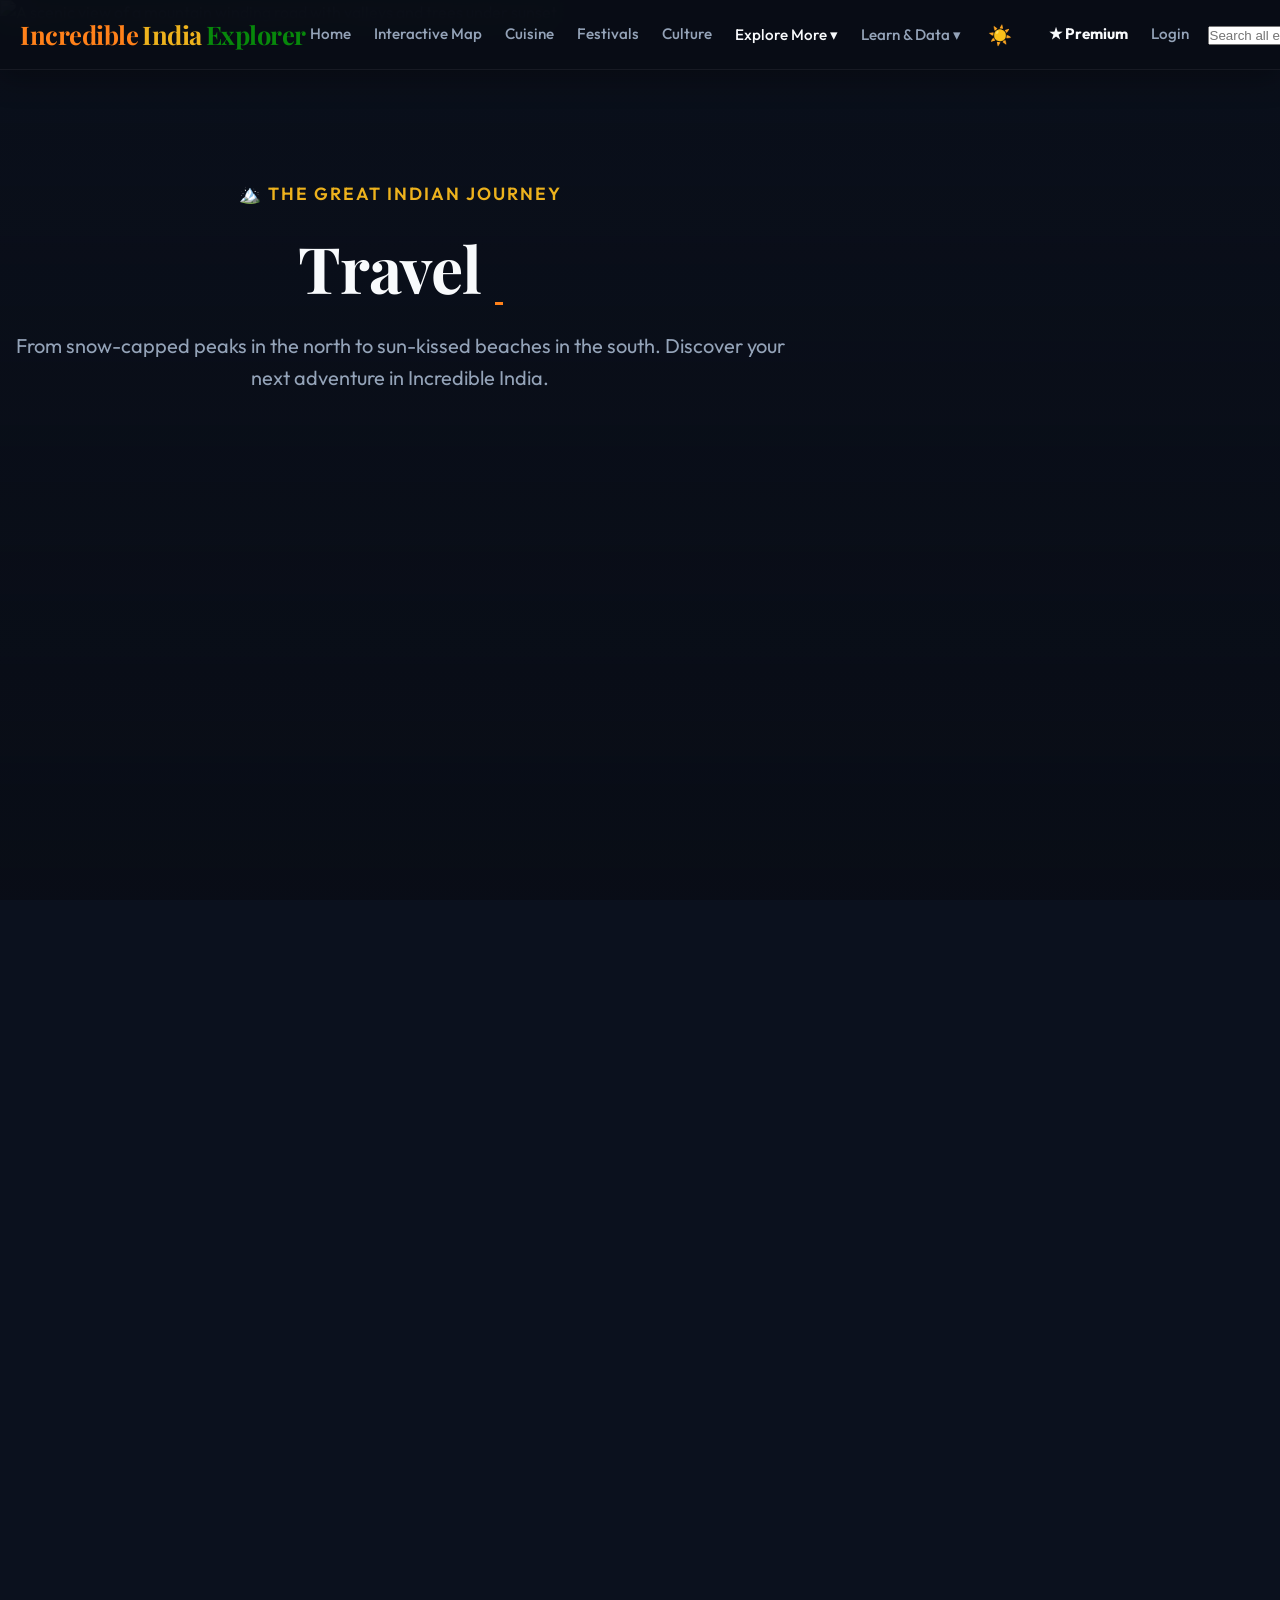
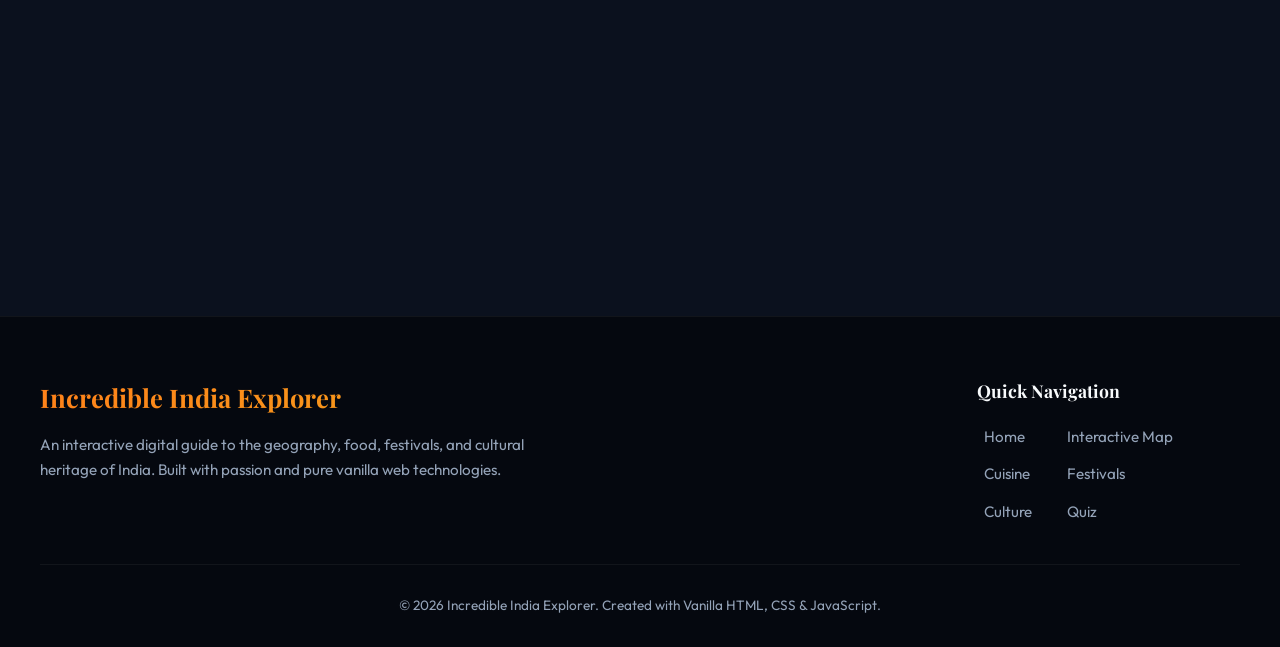
==== commit 96c1fa52: "Merge pull request #210 from shivi14112007-create/feature/interactive-route-planner-186 Feature/inte" ====
--- a/travel.html
+++ b/travel.html
@@ -1,18 +1,24 @@
 <!DOCTYPE html>
+
 <html lang="en">
-
 <head>
-    <meta charset="UTF-8">
-    <meta name="viewport" content="width=device-width, initial-scale=1.0">
-    <meta name="description" content="Travel Explorer - Discover the diverse destinations and breathtaking road trips of Incredible India.">
-    <title>Travel Explorer | Incredible India</title>
-
-    <link rel="preconnect" href="https://fonts.googleapis.com">
-    <link rel="preconnect" href="https://fonts.gstatic.com" crossorigin>
-    <link href="https://fonts.googleapis.com/css2?family=Outfit:wght@300;400;500;600;700;800&family=Playfair+Display:ital,wght@0,400;0,600;0,700;1,400&display=swap" rel="stylesheet">
-    
-    <link rel="stylesheet" href="styles.css">
-    <style>
+    <script>
+        (function() {
+            const theme = localStorage.getItem('theme') || 'dark';
+            if (theme === 'light') {
+                document.body.classList.add('light-theme');
+            }
+        })();
+    </script>
+<meta charset="utf-8"/>
+<meta content="width=device-width, initial-scale=1.0" name="viewport"/>
+<meta content="Travel Explorer - Discover the diverse destinations and breathtaking road trips of Incredible India." name="description"/>
+<title>Travel Explorer | Incredible India</title>
+<link href="https://fonts.googleapis.com" rel="preconnect"/>
+<link crossorigin="" href="https://fonts.gstatic.com" rel="preconnect"/>
+<link href="https://fonts.googleapis.com/css2?family=Outfit:wght@300;400;500;600;700;800&amp;family=Playfair+Display:ital,wght@0,400;0,600;0,700;1,400&amp;display=swap" rel="stylesheet"/>
+<link href="styles.css" rel="stylesheet"/>
+<style>
         /* Custom Styles for Travel Explorer */
         .travel-grid {
             display: grid;
@@ -222,314 +228,362 @@
             margin-bottom: 15px;
             color: var(--primary-color);
         }
+
+.rec-chip-group{
+    display:flex;
+    flex-wrap:wrap;
+    gap:10px;
+    margin:15px 0 25px;
+}
+
+.rec-chip{
+    padding:8px 16px;
+    border-radius:999px;
+    border:none;
+    cursor:pointer;
+}
+
+.rec-chip.active{
+    background:var(--saffron);
+    color:#fff;
+}
+
+.rec-reason{
+    margin-top:10px;
+    font-size:.9rem;
+}
+
+.rec-similar-panel{
+    margin-top:10px;
+}
+
+.rec-similar-pill{
+    display:inline-block;
+    padding:5px 10px;
+    margin:4px;
+    border-radius:20px;
+    background:rgba(255,153,51,.15);
+}
     </style>
 </head>
-
 <body>
-    <!-- Sticky Navigation Bar -->
-    <header class="navbar scrolled" id="navbar">
-        <div class="nav-container">
-            <a href="index.html#home" class="nav-logo" id="nav-logo">
-                <span class="saffron">Incredible</span>
-                <span class="gold">India</span>
-                <span class="green">Explorer</span>
-            </a>
-            <button class="menu-toggle" id="menu-toggle" aria-label="Toggle Menu">
-                <span class="bar"></span>
-                <span class="bar"></span>
-                <span class="bar"></span>
-            </button>
-            <nav class="nav-menu" id="nav-menu">
-                <a href="index.html#home" class="nav-link" id="link-home">Home</a>
-                <a href="index.html#map" class="nav-link" id="link-map">Interactive Map</a>
-                <a href="cuisine.html" class="nav-link" id="link-cuisine">Cuisine</a>
-                <a href="festivals.html" class="nav-link" id="link-festivals">Festivals</a>
-                <a href="culture.html" class="nav-link" id="link-culture">Culture</a>
-                <div class="nav-dropdown">
-                    <button class="nav-link dropdown-toggle" id="link-explore-more" style="color: var(--saffron)">Explore More ▾</button>
-                    <div class="dropdown-menu">
-                        <a href="travel.html" class="dropdown-item" style="color: var(--saffron)">Travel & Destinations</a>
-                        <a href="wildlife.html" class="dropdown-item">Nature & Wildlife</a>
-                        <a href="personalities.html" class="dropdown-item">Famous Personalities</a>
-                        <a href="spiritual.html" class="dropdown-item">Spiritual India</a>
-                        <a href="arts-crafts.html" class="dropdown-item">Arts & Crafts</a>
-                    </div>
+<!-- Sticky Navigation Bar -->
+<header class="navbar scrolled" id="navbar">
+<div class="nav-container">
+<a class="nav-logo" href="index.html#home" id="nav-logo">
+<span class="saffron">Incredible</span>
+<span class="gold">India</span>
+<span class="green">Explorer</span>
+</a>
+<button aria-label="Toggle Menu" class="menu-toggle" id="menu-toggle">
+<span class="bar"></span>
+<span class="bar"></span>
+<span class="bar"></span>
+</button>
+<nav class="nav-menu" id="nav-menu">
+<a class="nav-link" href="index.html#home" id="link-home">Home</a>
+<a class="nav-link" href="index.html#map" id="link-map">Interactive Map</a>
+<a class="nav-link" href="cuisine.html" id="link-cuisine">Cuisine</a>
+<a class="nav-link" href="festivals.html" id="link-festivals">Festivals</a>
+<a class="nav-link" href="culture.html" id="link-culture">Culture</a>
+<div class="nav-dropdown">
+<button class="nav-link dropdown-toggle" id="link-explore-more" style="color: var(--saffron)">Explore More ▾</button>
+<div class="dropdown-menu">
+<a class="dropdown-item" href="travel.html" style="color: var(--saffron)">Travel &amp; Destinations</a>
+<a class="dropdown-item" href="wildlife.html">Nature &amp; Wildlife</a>
+<a class="dropdown-item" href="personalities.html">Famous Personalities</a>
+<a class="dropdown-item" href="spiritual.html">Spiritual India</a>
+<a class="dropdown-item" href="arts-crafts.html">Arts &amp; Crafts</a>
+</div>
+</div>
+<div class="nav-dropdown">
+<button class="nav-link dropdown-toggle" id="link-learn-data">Learn &amp; Data ▾</button>
+<div class="dropdown-menu">
+<a class="dropdown-item" href="smart-cities.html">Smart Cities</a>
+<a class="dropdown-item" href="languages.html">Languages of India</a>
+<a class="dropdown-item" href="data-india.html">Data &amp; Statistics</a>
+<a class="dropdown-item" href="learn.html">Learn &amp; Quiz</a>
+</div>
+</div>
+<button aria-label="Toggle Dark/Light Mode" class="btn-theme-toggle" id="theme-toggle" title="Toggle Light Mode">☀️</button>
+<a class="nav-link" href="premium.html" style="color: var(--gold); font-weight: bold;">★ Premium</a>
+<a class="nav-link" href="login.html" id="link-login">Login</a>
+<div class="journey-nav-search">
+                    <input type="search" id="journey-search-input" class="journey-search-input" placeholder="Search all explorers…" aria-label="Search across all explorers" autocomplete="off">
+                    <div id="journey-search-results" class="journey-search-results" hidden></div>
                 </div>
-                <div class="nav-dropdown">
-                    <button class="nav-link dropdown-toggle" id="link-learn-data">Learn & Data ▾</button>
-                    <div class="dropdown-menu">
-                        <a href="smart-cities.html" class="dropdown-item">Smart Cities</a>
-                        <a href="languages.html" class="dropdown-item">Languages of India</a>
-                        <a href="data-india.html" class="dropdown-item">Data & Statistics</a>
-                        <a href="learn.html" class="dropdown-item">Learn & Quiz</a>
-                    </div>
-                </div>
-                <button id="theme-toggle" class="btn-theme-toggle" aria-label="Toggle Dark/Light Mode" title="Toggle Light Mode">☀️</button>
-                <a href="premium.html" class="nav-link" style="color: var(--gold); font-weight: bold;">★ Premium</a>
-                <a href="login.html" class="nav-link" id="link-login">Login</a>
+                <a href="journey.html" class="nav-link" id="link-journey">🧭 My Journey</a>
             </nav>
-        </div>
-    </header>
-
-    <main id="app-root" style="padding-top: 80px;">
-        <!-- Hero Section -->
-        <section class="cuisine-hero scroll-section" style="height: 60vh;">
-            <img class="hero-video" src="assets/travel_hero.png" style="width: 100%; height: 100%; object-fit: cover;">
-            <div class="hero-overlay"></div>
-            <div class="hero-content">
-                <span class="hero-tagline animate-fade-in">🏔️ The Great Indian Journey</span>
-                <h1 class="hero-title animate-slide-up">Travel <span class="highlight rotating-text-container rotating-text-wrapper" data-words="Explorer, Destinations, Journeys, Adventures"></span></h1>
-                <p class="hero-description animate-fade-in-delayed" style="max-width: 800px; margin: 0 auto;">
+</div>
+</header>
+<main id="app-root" style="padding-top: 80px;">
+<!-- Hero Section -->
+<section class="cuisine-hero scroll-section" style="height: 60vh;">
+<img class="hero-video" src="assets/travel_hero.png" alt="A scenic view of a mountain winding road with valleys and trees under sunset" style="width: 100%; height: 100%; object-fit: cover;"/>
+<div class="hero-overlay"></div>
+<div class="hero-content">
+<span class="hero-tagline animate-fade-in">🏔️ The Great Indian Journey</span>
+<h1 class="hero-title animate-slide-up">Travel <span class="highlight rotating-text-container rotating-text-wrapper" data-words="Explorer, Destinations, Journeys, Adventures"></span></h1>
+<p class="hero-description animate-fade-in-delayed" style="max-width: 800px; margin: 0 auto;">
                     From snow-capped peaks in the north to sun-kissed beaches in the south. Discover your next adventure in Incredible India.
                 </p>
-            </div>
-        </section>
-
-        
-        <!-- The Great Indian Journey Storyline -->
-        <section class="fade-in-section" style="padding: 130px 0;">
-            <div class="section-container">
-                <div class="section-header">
-                    <span class="section-badge">Narrative</span>
-                    <h2>A Journey Down the Subcontinent</h2>
-                </div>
-                
-                <div class="narrative-storyline">
-                    <div class="story-step scroll-section">
-                        <span class="story-time">01 • The Northern Peaks</span>
-                        <div class="story-content">
-                            <h3>The Roof of the World</h3>
-                            <p>Our journey begins in the high-altitude deserts of Ladakh and the snow-capped peaks of Kashmir. Here, ancient Buddhist monasteries cling to sheer cliff faces, and the air is thin but pure. Trekking through the Himalayas offers an unmatched sense of spiritual and physical elevation.</p>
-                        </div>
-                    </div>
-                    
-                    <div class="story-step scroll-section">
-                        <span class="story-time">02 • The Golden Heart</span>
-                        <div class="story-content">
-                            <h3>Sands of Time</h3>
-                            <p>Moving southwest, the landscape flattens into the golden expanse of the Thar Desert. Magnificent sandstone forts rise from the dunes like mirages in Rajasthan. The rich Rajput heritage is alive in the vibrant colors worn by locals, contrasting sharply with the arid surroundings.</p>
-                        </div>
-                    </div>
-                    
-                    <div class="story-step scroll-section">
-                        <span class="story-time">03 • The Emerald Coast</span>
-                        <div class="story-content">
-                            <h3>Monsoon Canopies</h3>
-                            <p>Continuing south, we enter the dense, tropical rainforests of the Western Ghats. A UNESCO World Heritage site, these mountains catch the monsoon rains, feeding countless waterfalls and rivers. The air here is thick with the scent of wild cardamom, coffee, and pepper.</p>
-                        </div>
-                    </div>
-                    
-                    <div class="story-step scroll-section">
-                        <span class="story-time">04 • The Ocean's Embrace</span>
-                        <div class="story-content">
-                            <h3>Where Three Seas Meet</h3>
-                            <p>Our journey concludes at Kanyakumari, the southernmost tip of mainland India. Here, the Arabian Sea, the Bay of Bengal, and the Indian Ocean converge. Watching the sunset and moonrise simultaneously over the vast ocean is a humbling end to the great Indian journey.</p>
-                        </div>
-                    </div>
-                </div>
-            </div>
-        </section>
-
-        <!-- Destinations Section -->
-        <section class="fade-in-section" style="padding: 60px 0;">
-            <div class="section-container">
-                <div class="section-header">
-                    <span class="section-badge">Discover</span>
-                    <h2>Diverse Destinations</h2>
-                    <p class="section-subtitle">Explore India's varied landscapes and hidden geographical wonders.</p>
-                </div>
-
-                <div class="travel-grid">
-                    <div class="destination-card">
-                        <img src="assets/travel_mountains.png" alt="Mountains" class="destination-img">
-                        <div class="destination-content">
-                            <span class="destination-tag">Himalayas</span>
-                            <h3 class="destination-title">Mountains</h3>
-                            <p class="destination-desc">Experience the majestic peaks of the Himalayas, pristine valleys, and serene hill stations. The Indian Himalayas stretch across thousands of kilometers, offering world-class trekking routes, ancient Buddhist monasteries perched on cliffs, and high-altitude wildlife. From the snow-capped mountains of Kashmir to the rolling green hills of Darjeeling, the northern mountains are a haven for adventure seekers and spiritual wanderers alike.</p>
-                        </div>
-                    </div>
-                    
-                    <div class="destination-card">
-                        <img src="assets/travel_beaches.png" alt="Beaches" class="destination-img">
-                        <div class="destination-content">
-                            <span class="destination-tag">Coastal Lines</span>
-                            <h3 class="destination-title">Beaches</h3>
-                            <p class="destination-desc">Relax on the sun-drenched shores of Goa, Kerala, and the Andaman Islands. India boasts over 7,500 km of coastline, featuring everything from bustling party beaches to secluded, pristine coves. Whether you are scuba diving in the crystal-clear waters of the Andamans, enjoying a tranquil sunset on the cliff beaches of Varkala, or exploring historic coastal forts, the beaches offer unparalleled beauty.</p>
-                        </div>
-                    </div>
-
-                    <div class="destination-card">
-                        <img src="assets/travel_deserts.png" alt="Deserts" class="destination-img">
-                        <div class="destination-content">
-                            <span class="destination-tag">Thar Desert</span>
-                            <h3 class="destination-title">Deserts</h3>
-                            <p class="destination-desc">Witness the golden dunes, camel safaris, and vibrant culture of Rajasthan. The mighty Thar Desert is an awe-inspiring expanse of rippling sand, punctuated by magnificent golden sandstone forts that rise like mirages. Experience a night under the stars in a luxury desert camp, enjoy traditional Kalbelia folk music by a roaring fire, and explore the ancient trading outposts of Jaisalmer.</p>
-                        </div>
-                    </div>
-
-                    <div class="destination-card">
-                        <img src="assets/travel_forests.png" alt="Forests" class="destination-img">
-                        <div class="destination-content">
-                            <span class="destination-tag">Western Ghats</span>
-                            <h3 class="destination-title">Forests</h3>
-                            <p class="destination-desc">Trek through lush green canopies, spot wildlife, and breathe in the fresh wilderness. The dense rainforests of the Western Ghats are older than the Himalayas and hold the status of a UNESCO World Heritage biodiversity hotspot. Discover secret waterfalls, rare endemic species like the Lion-Tailed Macaque, and endless trails draped in monsoon mist.</p>
-                        </div>
-                    </div>
-
-                    <div class="destination-card">
-                        <img src="assets/travel_islands.png" alt="Islands" class="destination-img">
-                        <div class="destination-content">
-                            <span class="destination-tag">Archipelagos</span>
-                            <h3 class="destination-title">Islands</h3>
-                            <p class="destination-desc">Dive into crystal clear waters and discover the coral reefs of Lakshadweep and Andaman. These remote archipelagos are India’s best-kept secrets, featuring white-sand beaches, bioluminescent waters, and vibrant underwater marine ecosystems. Explore historic penal colonies, trek through untouched island jungles, and witness sea turtle hatchlings make their way to the ocean.</p>
-                        </div>
-                    </div>
-
-                    <div class="destination-card">
-                        <img src="assets/travel_hidden.png" alt="Hidden Gems" class="destination-img">
-                        <div class="destination-content">
-                            <span class="destination-tag">Offbeat</span>
-                            <h3 class="destination-title">Hidden Gems</h3>
-                            <p class="destination-desc">Explore lesser-known villages and secret waterfalls untouched by commercial tourism. Step off the beaten path into the heart of rural India, where time stands still. Discover the living root bridges woven by indigenous tribes in Meghalaya, the misty, spice-scented valleys of Coorg, and the vibrant tribal art villages of Odisha, offering a truly authentic travel experience.</p>
-                        </div>
-                    </div>
-                </div>
-            </div>
-        </section>
-
-        <!-- Road Trips Section -->
-        <section class="roadtrip-section fade-in-section">
-            <div class="section-container">
-                <div class="section-header" style="color: white;">
-                    <span class="section-badge gold-bg">Epic Journeys</span>
-                    <h2 style="color: white;">Iconic Road Trips</h2>
-                    <p class="section-subtitle" style="color: #ccc;">Hit the road and experience the changing landscapes through your windshield.</p>
-                </div>
-
-                <div class="roadtrip-grid">
-                    <div class="roadtrip-card-flip">
-                        <div class="roadtrip-card-inner">
-                            <div class="roadtrip-card roadtrip-card-front">
-                                <div class="roadtrip-route">
-                                    <span>Manali</span> ➔ <span>Leh</span>
-                                </div>
-                                <h3 class="gold" style="font-size: 1.8rem; margin-bottom: 10px; font-family: 'Playfair Display', serif;">Leh-Ladakh Highway</h3>
-                                <p style="color: #ddd; margin-bottom: 20px;">A 474 km stretch of pure adrenaline, traversing high mountain passes, barren landscapes, and crystal clear lakes. This legendary highway is a rite of passage for bikers and road-trippers globally, scaling passes over 17,000 feet high. The journey takes you through the lunar-like landscapes of the Tibetan plateau, ending at the breathtaking turquoise waters of Pangong Lake.</p>
-                                <button class="btn btn-primary ripple roadtrip-flip-btn" style="width: 100%;">View Route Map</button>
-                            </div>
-                            <div class="roadtrip-card-back">
-                                <img src="assets/Manalileh.png" alt="Leh-Ladakh Highway route map">
-                            </div>
-                        </div>
-                    </div>
-
-                    <div class="roadtrip-card-flip">
-                        <div class="roadtrip-card-inner">
-                            <div class="roadtrip-card roadtrip-card-front">
-                                <div class="roadtrip-route">
-                                    <span>Shimla</span> ➔ <span>Kaza</span>
-                                </div>
-                                <h3 class="gold" style="font-size: 1.8rem; margin-bottom: 10px; font-family: 'Playfair Display', serif;">Spiti Valley Circuit</h3>
-                                <p style="color: #ddd; margin-bottom: 20px;">Drive through the cold desert mountains of Himachal, visiting ancient monasteries and remote villages. Often called Little Tibet, Spiti Valley is a treacherous but mesmerizing loop of unpaved roads hanging over deep gorges. Witness the 1000-year-old Key Monastery perched on a rocky hill, interact with warm-hearted locals in Kibber, and experience extreme high-altitude serenity.             </p>
-                                <button class="btn btn-primary ripple roadtrip-flip-btn" style="width: 100%;">View Route Map</button>
-                            </div>
-                            <div class="roadtrip-card-back">
-                                <img src="assets/Shimlakaza.png" alt="Leh-Ladakh Highway route map">
-                            </div>
-                        </div>
-                    </div>
-
-                    <div class="roadtrip-card-flip">
-                        <div class="roadtrip-card-inner">
-                            <div class="roadtrip-card roadtrip-card-front">
-                                <div class="roadtrip-route">
-                                    <span>Kochi</span> ➔ <span>Trivandrum</span>
-                                </div>
-                                <h3 class="gold" style="font-size: 1.8rem; margin-bottom: 10px; font-family: 'Playfair Display', serif;">Kerala Coastal Route</h3>
-                                <p style="color: #ddd; margin-bottom: 20px;">A scenic drive along the Arabian Sea coast, passing through backwaters, historic ports, and lush coconut groves. Start from the colonial spice port of Kochi, winding down a highway flanked by the ocean on one side and tranquil emerald backwaters on other. Enjoy fresh seafood , cruise on traditional houseboats, and end your trip at the majestic clifftop temples of Trivandrum.</p>
-                                <button class="btn btn-primary ripple roadtrip-flip-btn" style="width: 100%;">View Route Map</button>
-                            </div>
-                            <div class="roadtrip-card-back">
-                                <img src="assets/Kochitri.png" alt="Leh-Ladakh Highway route map">
-                            </div>
-                        </div>
-                    </div>
-
-                </div>
-            </div>
-        </section>
-
-        <!-- Virtual Tours Section -->
-        <section class="fade-in-section" style="padding: 60px 0 100px;">
-            <div class="section-container">
-                <div class="section-header">
-                    <span class="section-badge">Immersive</span>
-                    <h2>Virtual Tours</h2>
-                    <p class="section-subtitle">Experience India from your home with cutting-edge immersive technology.</p>
-                </div>
-
-                <div class="vr-grid">
-                    <div class="vr-card">
-                        <div class="vr-icon">🕶️</div>
-                        <h3>360° Experiences</h3>
-                        <p>Look around freely in interactive 360-degree environments of famous monuments.</p>
-                        <button class="btn btn-secondary ripple" style="margin-top: 20px;">Launch VR</button>
-                    </div>
-
-                    <div class="vr-card">
-                        <div class="vr-icon">🚁</div>
-                        <h3>Drone Footage</h3>
-                        <p>Fly over majestic forts and sprawling landscapes in stunning 4K cinematic quality.</p>
-                        <button class="btn btn-secondary ripple" style="margin-top: 20px;">Watch Videos</button>
-                    </div>
-
-                    <div class="vr-card">
-                        <div class="vr-icon">🎧</div>
-                        <h3>Guided Narration</h3>
-                        <p>Listen to experts unfold the history and legends of ancient Indian sites.</p>
-                        <button class="btn btn-secondary ripple" style="margin-top: 20px;">Start Audio Tour</button>
-                    </div>
-                </div>
-            </div>
-        </section>
-    </main>
-
-    <!-- Footer -->
-    <footer class="footer">
-        <div class="footer-container">
-            <div class="footer-brand">
-                <h3>Incredible India Explorer</h3>
-                <p>An interactive digital guide to the geography, food, festivals, and cultural heritage of India. Built
+</div>
+</section>
+<!-- The Great Indian Journey Storyline -->
+<section class="fade-in-section" style="padding: 130px 0;">
+<div class="section-container">
+<div class="section-header">
+<span class="section-badge">Narrative</span>
+<h2>A Journey Down the Subcontinent</h2>
+</div>
+<div class="narrative-storyline">
+<div class="story-step scroll-section">
+<span class="story-time">01 • The Northern Peaks</span>
+<div class="story-content">
+<h3>The Roof of the World</h3>
+<p>Our journey begins in the high-altitude deserts of Ladakh and the snow-capped peaks of Kashmir. Here, ancient Buddhist monasteries cling to sheer cliff faces, and the air is thin but pure. Trekking through the Himalayas offers an unmatched sense of spiritual and physical elevation.</p>
+</div>
+</div>
+<div class="story-step scroll-section">
+<span class="story-time">02 • The Golden Heart</span>
+<div class="story-content">
+<h3>Sands of Time</h3>
+<p>Moving southwest, the landscape flattens into the golden expanse of the Thar Desert. Magnificent sandstone forts rise from the dunes like mirages in Rajasthan. The rich Rajput heritage is alive in the vibrant colors worn by locals, contrasting sharply with the arid surroundings.</p>
+</div>
+</div>
+<div class="story-step scroll-section">
+<span class="story-time">03 • The Emerald Coast</span>
+<div class="story-content">
+<h3>Monsoon Canopies</h3>
+<p>Continuing south, we enter the dense, tropical rainforests of the Western Ghats. A UNESCO World Heritage site, these mountains catch the monsoon rains, feeding countless waterfalls and rivers. The air here is thick with the scent of wild cardamom, coffee, and pepper.</p>
+</div>
+</div>
+<div class="story-step scroll-section">
+<span class="story-time">04 • The Ocean's Embrace</span>
+<div class="story-content">
+<h3>Where Three Seas Meet</h3>
+<p>Our journey concludes at Kanyakumari, the southernmost tip of mainland India. Here, the Arabian Sea, the Bay of Bengal, and the Indian Ocean converge. Watching the sunset and moonrise simultaneously over the vast ocean is a humbling end to the great Indian journey.</p>
+</div>
+</div>
+</div>
+</div>
+</section>
+<!-- Destinations Section -->
+<section class="fade-in-section" style="padding: 60px 0;">
+<div class="section-container">
+<div class="section-header">
+<span class="section-badge">Discover</span>
+<h2>Diverse Destinations</h2>
+<p class="section-subtitle">Explore India's varied landscapes and hidden geographical wonders.</p>
+</div>
+<div class="travel-grid">
+<div class="destination-card" data-id="travel-mountains">
+<img alt="Mountains" class="destination-img" src="assets/travel_mountains.png"/>
+<div class="destination-content">
+<span class="destination-tag">Himalayas</span>
+<h3 class="destination-title">Mountains</h3>
+<p class="destination-desc">Experience the majestic peaks of the Himalayas, pristine valleys, and serene hill stations. The Indian Himalayas stretch across thousands of kilometers, offering world-class trekking routes, ancient Buddhist monasteries perched on cliffs, and high-altitude wildlife. From the snow-capped mountains of Kashmir to the rolling green hills of Darjeeling, the northern mountains are a haven for adventure seekers and spiritual wanderers alike.</p>
+</div>
+<button aria-label="Save Mountains to My Journey" aria-pressed="false" class="destination-card-bookmark-btn journey-bookmark-btn" data-bookmark-id="travel-mountains" type="button">♡</button></div>
+<div class="destination-card" data-id="travel-beaches">
+<img alt="Beaches" class="destination-img" src="assets/travel_beaches.png"/>
+<div class="destination-content">
+<span class="destination-tag">Coastal Lines</span>
+<h3 class="destination-title">Beaches</h3>
+<p class="destination-desc">Relax on the sun-drenched shores of Goa, Kerala, and the Andaman Islands. India boasts over 7,500 km of coastline, featuring everything from bustling party beaches to secluded, pristine coves. Whether you are scuba diving in the crystal-clear waters of the Andamans, enjoying a tranquil sunset on the cliff beaches of Varkala, or exploring historic coastal forts, the beaches offer unparalleled beauty.</p>
+</div>
+<button aria-label="Save Beaches to My Journey" aria-pressed="false" class="destination-card-bookmark-btn journey-bookmark-btn" data-bookmark-id="travel-beaches" type="button">♡</button></div>
+<div class="destination-card" data-id="travel-deserts">
+<img alt="Deserts" class="destination-img" src="assets/travel_deserts.png"/>
+<div class="destination-content">
+<span class="destination-tag">Thar Desert</span>
+<h3 class="destination-title">Deserts</h3>
+<p class="destination-desc">Witness the golden dunes, camel safaris, and vibrant culture of Rajasthan. The mighty Thar Desert is an awe-inspiring expanse of rippling sand, punctuated by magnificent golden sandstone forts that rise like mirages. Experience a night under the stars in a luxury desert camp, enjoy traditional Kalbelia folk music by a roaring fire, and explore the ancient trading outposts of Jaisalmer.</p>
+</div>
+<button aria-label="Save Deserts to My Journey" aria-pressed="false" class="destination-card-bookmark-btn journey-bookmark-btn" data-bookmark-id="travel-deserts" type="button">♡</button></div>
+<div class="destination-card" data-id="travel-forests">
+<img alt="Forests" class="destination-img" src="assets/travel_forests.png"/>
+<div class="destination-content">
+<span class="destination-tag">Western Ghats</span>
+<h3 class="destination-title">Forests</h3>
+<p class="destination-desc">Trek through lush green canopies, spot wildlife, and breathe in the fresh wilderness. The dense rainforests of the Western Ghats are older than the Himalayas and hold the status of a UNESCO World Heritage biodiversity hotspot. Discover secret waterfalls, rare endemic species like the Lion-Tailed Macaque, and endless trails draped in monsoon mist.</p>
+</div>
+<button aria-label="Save Forests to My Journey" aria-pressed="false" class="destination-card-bookmark-btn journey-bookmark-btn" data-bookmark-id="travel-forests" type="button">♡</button></div>
+<div class="destination-card" data-id="travel-islands">
+<img alt="Islands" class="destination-img" src="assets/travel_islands.png"/>
+<div class="destination-content">
+<span class="destination-tag">Archipelagos</span>
+<h3 class="destination-title">Islands</h3>
+<p class="destination-desc">Dive into crystal clear waters and discover the coral reefs of Lakshadweep and Andaman. These remote archipelagos are India’s best-kept secrets, featuring white-sand beaches, bioluminescent waters, and vibrant underwater marine ecosystems. Explore historic penal colonies, trek through untouched island jungles, and witness sea turtle hatchlings make their way to the ocean.</p>
+</div>
+<button aria-label="Save Islands to My Journey" aria-pressed="false" class="destination-card-bookmark-btn journey-bookmark-btn" data-bookmark-id="travel-islands" type="button">♡</button></div>
+<div class="destination-card" data-id="travel-hidden-gems">
+<img alt="Hidden Gems" class="destination-img" src="assets/travel_hidden.png"/>
+<div class="destination-content">
+<span class="destination-tag">Offbeat</span>
+<h3 class="destination-title">Hidden Gems</h3>
+<p class="destination-desc">Explore lesser-known villages and secret waterfalls untouched by commercial tourism. Step off the beaten path into the heart of rural India, where time stands still. Discover the living root bridges woven by indigenous tribes in Meghalaya, the misty, spice-scented valleys of Coorg, and the vibrant tribal art villages of Odisha, offering a truly authentic travel experience.</p>
+</div>
+<button aria-label="Save Hidden Gems to My Journey" aria-pressed="false" class="destination-card-bookmark-btn journey-bookmark-btn" data-bookmark-id="travel-hidden-gems" type="button">♡</button></div>
+</div>
+</div>
+</section>
+<section class="fade-in-section" style="padding:60px 0;">
+  <div class="section-container" id="rec-preferences">
+
+    <div class="section-header">
+      <span class="section-badge">AI Picks</span>
+      <h2>Recommended For You</h2>
+      <p class="section-subtitle">
+        Select your preferences and get personalized travel recommendations.
+      </p>
+    </div>
+
+    <h4>Interests</h4>
+    <div id="rec-interest-chips" class="rec-chip-group"></div>
+
+    <h4>Budget</h4>
+    <div id="rec-budget-chips" class="rec-chip-group"></div>
+
+    <h4>Best Season</h4>
+    <div id="rec-season-chips" class="rec-chip-group"></div>
+
+    <div style="margin:20px 0">
+      <button id="rec-generate-btn" class="btn btn-primary">
+        Get My Recommendations
+      </button>
+
+      <button id="rec-refresh-btn" class="btn btn-secondary" hidden>
+        Refresh
+      </button>
+    </div>
+
+    <p id="rec-meta-line" hidden></p>
+
+    <div id="rec-results-grid" class="travel-grid"></div>
+
+  </div>
+</section>
+<!-- Road Trips Section -->
+<section class="roadtrip-section fade-in-section">
+<div class="section-container">
+<div class="section-header" style="color: white;">
+<span class="section-badge gold-bg">Epic Journeys</span>
+<h2 style="color: white;">Iconic Road Trips</h2>
+<p class="section-subtitle" style="color: #ccc;">Hit the road and experience the changing landscapes through your windshield.</p>
+</div>
+<div class="roadtrip-grid">
+<div class="roadtrip-card-flip">
+<div class="roadtrip-card-inner">
+<div class="roadtrip-card roadtrip-card-front">
+<div class="roadtrip-route">
+<span>Manali</span> ➔ <span>Leh</span>
+</div>
+<h3 class="gold" style="font-size: 1.8rem; margin-bottom: 10px; font-family: 'Playfair Display', serif;">Leh-Ladakh Highway</h3>
+<p style="color: #ddd; margin-bottom: 20px;">A 474 km stretch of pure adrenaline, traversing high mountain passes, barren landscapes, and crystal clear lakes. This legendary highway is a rite of passage for bikers and road-trippers globally, scaling passes over 17,000 feet high. The journey takes you through the lunar-like landscapes of the Tibetan plateau, ending at the breathtaking turquoise waters of Pangong Lake.</p>
+<button class="btn btn-primary ripple roadtrip-flip-btn" style="width: 100%;">View Route Map</button>
+</div>
+<div class="roadtrip-card-back">
+<img alt="Leh-Ladakh Highway route map" src="assets/Manalileh.png"/>
+</div>
+</div>
+</div>
+<div class="roadtrip-card-flip">
+<div class="roadtrip-card-inner">
+<div class="roadtrip-card roadtrip-card-front">
+<div class="roadtrip-route">
+<span>Shimla</span> ➔ <span>Kaza</span>
+</div>
+<h3 class="gold" style="font-size: 1.8rem; margin-bottom: 10px; font-family: 'Playfair Display', serif;">Spiti Valley Circuit</h3>
+<p style="color: #ddd; margin-bottom: 20px;">Drive through the cold desert mountains of Himachal, visiting ancient monasteries and remote villages. Often called Little Tibet, Spiti Valley is a treacherous but mesmerizing loop of unpaved roads hanging over deep gorges. Witness the 1000-year-old Key Monastery perched on a rocky hill, interact with warm-hearted locals in Kibber, and experience extreme high-altitude serenity.             </p>
+<button class="btn btn-primary ripple roadtrip-flip-btn" style="width: 100%;">View Route Map</button>
+</div>
+<div class="roadtrip-card-back">
+<img alt="Leh-Ladakh Highway route map" src="assets/Shimlakaza.png"/>
+</div>
+</div>
+</div>
+<div class="roadtrip-card-flip">
+<div class="roadtrip-card-inner">
+<div class="roadtrip-card roadtrip-card-front">
+<div class="roadtrip-route">
+<span>Kochi</span> ➔ <span>Trivandrum</span>
+</div>
+<h3 class="gold" style="font-size: 1.8rem; margin-bottom: 10px; font-family: 'Playfair Display', serif;">Kerala Coastal Route</h3>
+<p style="color: #ddd; margin-bottom: 20px;">A scenic drive along the Arabian Sea coast, passing through backwaters, historic ports, and lush coconut groves. Start from the colonial spice port of Kochi, winding down a highway flanked by the ocean on one side and tranquil emerald backwaters on other. Enjoy fresh seafood , cruise on traditional houseboats, and end your trip at the majestic clifftop temples of Trivandrum.</p>
+<button class="btn btn-primary ripple roadtrip-flip-btn" style="width: 100%;">View Route Map</button>
+</div>
+<div class="roadtrip-card-back">
+<img alt="Leh-Ladakh Highway route map" src="assets/Kochitri.png"/>
+</div>
+</div>
+</div>
+</div>
+</div>
+</section>
+<!-- Virtual Tours Section -->
+<section class="fade-in-section" style="padding: 60px 0 100px;">
+<div class="section-container">
+<div class="section-header">
+<span class="section-badge">Immersive</span>
+<h2>Virtual Tours</h2>
+<p class="section-subtitle">Experience India from your home with cutting-edge immersive technology.</p>
+</div>
+<div class="vr-grid">
+<div class="vr-card">
+<div class="vr-icon">🕶️</div>
+<h3>360° Experiences</h3>
+<p>Look around freely in interactive 360-degree environments of famous monuments.</p>
+<button class="btn btn-secondary ripple" style="margin-top: 20px;">Launch VR</button>
+</div>
+<div class="vr-card">
+<div class="vr-icon">🚁</div>
+<h3>Drone Footage</h3>
+<p>Fly over majestic forts and sprawling landscapes in stunning 4K cinematic quality.</p>
+<button class="btn btn-secondary ripple" style="margin-top: 20px;">Watch Videos</button>
+</div>
+<div class="vr-card">
+<div class="vr-icon">🎧</div>
+<h3>Guided Narration</h3>
+<p>Listen to experts unfold the history and legends of ancient Indian sites.</p>
+<button class="btn btn-secondary ripple" style="margin-top: 20px;">Start Audio Tour</button>
+</div>
+</div>
+</div>
+</section>
+</main>
+<!-- Footer -->
+<footer class="footer">
+<div class="footer-container">
+<div class="footer-brand">
+<h3>Incredible India Explorer</h3>
+<p>An interactive digital guide to the geography, food, festivals, and cultural heritage of India. Built
                     with passion and pure vanilla web technologies.</p>
-            </div>
-            <div class="footer-links">
-                <h4>Quick Navigation</h4>
-                <ul>
-                    <li><a href="index.html#home">Home</a></li>
-                    <li><a href="index.html#map">Interactive Map</a></li>
-                    <li><a href="cuisine.html">Cuisine</a></li>
-                    <li><a href="festivals.html">Festivals</a></li>
-                    <li><a href="culture.html">Culture</a></li>
-                    <li><a href="index.html#quiz">Quiz</a></li>
-                </ul>
-            </div>
-            
-        </div>
-        <div class="footer-credits" style="align-self: center;">
-            <p>&copy; 2026 Incredible India Explorer. Created with Vanilla HTML, CSS & JavaScript.</p>
-        </div>
-    </footer>
-
-    <!-- Scroll To Top Button -->
-    <button class="btn-scroll-top" id="btn-scroll-top" aria-label="Scroll to Top">&#8593;</button>
-
-    <script src="app.js"></script>
-    <script type="module" src="firebase-config.js"></script>
-    <script type="module" src="auth.js"></script>
-    <script src="router.js"></script>
+</div>
+<div class="footer-links">
+<h4>Quick Navigation</h4>
+<ul>
+<li><a href="index.html#home">Home</a></li>
+<li><a href="index.html#map">Interactive Map</a></li>
+<li><a href="cuisine.html">Cuisine</a></li>
+<li><a href="festivals.html">Festivals</a></li>
+<li><a href="culture.html">Culture</a></li>
+<li><a href="index.html#quiz">Quiz</a></li>
+</ul>
+</div>
+</div>
+<div class="footer-credits" style="align-self: center;">
+<p>© 2026 Incredible India Explorer. Created with Vanilla HTML, CSS &amp; JavaScript.</p>
+</div>
+</footer>
+<!-- Scroll To Top Button -->
+<button aria-label="Scroll to Top" class="btn-scroll-top" id="btn-scroll-top">↑</button>
+<script src="app.js" defer></script>
+<script src="firebase-config.js" type="module"></script>
+<script src="auth.js" type="module"></script>
+<script src="router.js" defer></script>
+    <script src="travel-recommend-data.js" defer></script>
+    <script src="travel-recommend.js" defer></script>
+    <script src="travel-journey.js" defer></script>
 </body>
-
 </html>
-
-
-
--- a/styles.css
+++ b/styles.css
@@ -1503,8 +1503,8 @@
 
 .btn-scroll-top {
     position: fixed;
-    bottom: 30px;
-    right: 30px;
+    bottom: 110px;      /* above chatbot */
+    right: 24px;
     width: 46px;
     height: 46px;
     border-radius: 50%;
@@ -1522,6 +1522,19 @@
     transform: translateY(10px);
     transition: var(--transition-smooth);
     z-index: 90;
+}
+
+.btn-scroll-top.visible {
+    opacity: 1;
+    pointer-events: auto;
+    transform: translateY(0);
+}
+
+.btn-scroll-top:hover {
+    background: var(--primary-gold);
+    color: #000;
+    border-color: transparent;
+    box-shadow: var(--shadow-glow-active);
 }
 
 .btn-scroll-top.visible {
@@ -1882,6 +1895,36 @@
         display: none;
         /* Swipe/scroll is native on mobile */
     }
+}
+
+@media (max-height: 750px) {
+  .hero-content {
+    padding-top: calc(var(--navbar-height) + 10px);
+  }
+
+  .hero-tagline {
+    margin-bottom: 10px;
+  }
+
+  .hero-title {
+    font-size: 2.6rem;
+    margin-bottom: 14px;
+  }
+
+  .hero-description {
+    font-size: 1rem;
+    margin-bottom: 20px;
+  }
+
+  .hero-scroll-indicator {
+    bottom: 14px;
+  }
+}
+
+@media (max-height: 600px) {
+  .hero-scroll-indicator {
+    display: none; /* not enough room for it at all */
+  }
 }
 
 /* ==========================================================================
@@ -7416,6 +7459,8 @@
     left: 0;
     background-color: var(--bg-dark-modal);
     min-width: 220px;
+    max-height: 70vh;
+    overflow-y: auto;
     box-shadow: 0 8px 32px rgba(0, 0, 0, 0.5);
     -webkit-backdrop-filter: blur(12px);
     backdrop-filter: blur(12px);
@@ -7423,6 +7468,23 @@
     border-radius: 8px;
     z-index: 1000;
     padding: 0.5rem 0;
+}
+
+.dropdown-menu::-webkit-scrollbar {
+    width: 6px;
+}
+
+.dropdown-menu::-webkit-scrollbar-track {
+    background: transparent;
+}
+
+.dropdown-menu::-webkit-scrollbar-thumb {
+    background: rgba(255, 176, 31, 0.3);
+    border-radius: 10px;
+}
+
+.dropdown-menu::-webkit-scrollbar-thumb:hover {
+    background: var(--primary-saffron);
 }
 
 .nav-dropdown:last-of-type .dropdown-menu {
@@ -7456,6 +7518,10 @@
 }
 
 @media (max-width: 1024px) {
+    .nav-menu {
+        overflow-y: auto;
+    }
+
     .dropdown-menu {
         position: static;
         display: none;
@@ -7463,6 +7529,8 @@
         border: none;
         background: transparent;
         padding-left: 1rem;
+        max-height: none;
+        overflow-y: visible;
     }
 
     .nav-dropdown.active .dropdown-menu {
@@ -8657,3 +8725,9252 @@
     color: transparent !important;
     text-shadow: none !important; /* text-shadow can mess with text-fill-color */
 }
+
+/* SPA Transitions */
+#app-root {
+    transition: opacity 0.3s ease-in-out, transform 0.3s ease-in-out;
+}
+#app-root.page-transitioning {
+    opacity: 0;
+    transform: translateY(10px);
+}
+
+/* ==========================================================================
+   GLOBAL SEARCH BAR & MODAL
+   ========================================================================== */
+
+/* Search icon button in navigation menu */
+.btn-search-trigger {
+    background: transparent;
+    border: none;
+    cursor: pointer;
+    padding: 8px;
+    display: flex;
+    align-items: center;
+    justify-content: center;
+    color: var(--text-light);
+    transition: var(--transition-snappy);
+    border-radius: 50%;
+    margin: 0 5px;
+    width: 38px;
+    height: 38px;
+}
+
+.btn-search-trigger:hover {
+    color: var(--primary-gold);
+    background: rgba(255, 176, 31, 0.1);
+    transform: scale(1.08);
+}
+
+body.light-theme .btn-search-trigger {
+    color: #333333;
+}
+
+body.light-theme .btn-search-trigger:hover {
+    color: var(--primary-gold);
+    background: rgba(255, 176, 31, 0.15);
+}
+
+/* Modal Overlay Styling */
+.search-modal {
+    position: fixed;
+    top: 0;
+    left: 0;
+    width: 100%;
+    height: 100%;
+    z-index: 10000;
+    display: flex;
+    align-items: flex-start;
+    justify-content: center;
+    padding-top: 10vh;
+    animation: fadeInModal 0.25s cubic-bezier(0.16, 1, 0.3, 1);
+}
+
+.search-modal-backdrop {
+    position: absolute;
+    top: 0;
+    left: 0;
+    width: 100%;
+    height: 100%;
+    background: rgba(9, 13, 22, 0.7);
+    backdrop-filter: blur(12px);
+    -webkit-backdrop-filter: blur(12px);
+}
+
+body.light-theme .search-modal-backdrop {
+    background: rgba(255, 255, 255, 0.65);
+}
+
+.search-modal-container {
+    position: relative;
+    width: 90%;
+    max-width: 700px;
+    background: linear-gradient(135deg, rgba(30, 41, 59, 0.85) 0%, rgba(15, 23, 42, 0.95) 100%);
+    border: 1px solid rgba(255, 176, 31, 0.2);
+    border-radius: 24px;
+    box-shadow: 0 25px 50px -12px rgba(0, 0, 0, 0.7), 0 0 40px rgba(255, 176, 31, 0.15);
+    overflow: hidden;
+    z-index: 1;
+    display: flex;
+    flex-direction: column;
+    max-height: 75vh;
+    transform: translateY(0);
+    animation: slideDownModal 0.3s cubic-bezier(0.34, 1.56, 0.64, 1);
+}
+
+body.light-theme .search-modal-container {
+    background: linear-gradient(135deg, rgba(255, 255, 255, 0.95) 0%, rgba(243, 244, 246, 0.98) 100%);
+    border: 1px solid rgba(255, 176, 31, 0.3);
+    box-shadow: 0 25px 50px -12px rgba(0, 0, 0, 0.2), 0 0 30px rgba(255, 176, 31, 0.1);
+}
+
+/* Modal Header & Input */
+.search-modal-header {
+    display: flex;
+    align-items: center;
+    gap: 15px;
+    padding: 20px;
+    border-bottom: 1px solid rgba(255, 255, 255, 0.08);
+}
+
+body.light-theme .search-modal-header {
+    border-bottom: 1px solid rgba(0, 0, 0, 0.06);
+}
+
+.search-input-wrapper {
+    position: relative;
+    flex: 1;
+    display: flex;
+    align-items: center;
+}
+
+.search-input-wrapper svg {
+    position: absolute;
+    left: 18px;
+    color: var(--text-muted);
+    pointer-events: none;
+}
+
+body.light-theme .search-input-wrapper svg {
+    color: #666666;
+}
+
+#global-search-input {
+    width: 100%;
+    padding: 15px 45px 15px 50px;
+    background: rgba(15, 23, 42, 0.6);
+    border: 2px solid rgba(255, 176, 31, 0.15);
+    border-radius: 16px;
+    color: var(--text-light);
+    font-size: 1.15rem;
+    font-family: var(--font-body);
+    transition: var(--transition-snappy);
+    outline: none;
+}
+
+#global-search-input:focus {
+    border-color: var(--primary-gold);
+    box-shadow: 0 0 15px rgba(255, 176, 31, 0.2);
+    background: rgba(15, 23, 42, 0.8);
+}
+
+body.light-theme #global-search-input {
+    background: #ffffff;
+    border: 2px solid rgba(0, 0, 0, 0.12);
+    color: #111111;
+}
+
+body.light-theme #global-search-input:focus {
+    border-color: var(--primary-gold);
+    box-shadow: 0 0 15px rgba(255, 176, 31, 0.15);
+}
+
+.btn-search-clear {
+    position: absolute;
+    right: 15px;
+    background: transparent;
+    border: none;
+    color: var(--text-muted);
+    font-size: 1.1rem;
+    cursor: pointer;
+    transition: var(--transition-snappy);
+    padding: 5px;
+}
+
+.btn-search-clear:hover {
+    color: var(--text-light);
+}
+
+body.light-theme .btn-search-clear {
+    color: #888888;
+}
+
+body.light-theme .btn-search-clear:hover {
+    color: #111111;
+}
+
+.btn-search-close {
+    background: rgba(255, 255, 255, 0.05);
+    border: 1px solid rgba(255, 255, 255, 0.08);
+    color: var(--text-light);
+    width: 44px;
+    height: 44px;
+    border-radius: 14px;
+    cursor: pointer;
+    font-size: 1.1rem;
+    display: flex;
+    align-items: center;
+    justify-content: center;
+    transition: var(--transition-snappy);
+}
+
+.btn-search-close:hover {
+    background: rgba(255, 176, 31, 0.15);
+    color: var(--primary-gold);
+    border-color: var(--primary-gold);
+}
+
+body.light-theme .btn-search-close {
+    background: rgba(0, 0, 0, 0.04);
+    border: 1px solid rgba(0, 0, 0, 0.08);
+    color: #333333;
+}
+
+body.light-theme .btn-search-close:hover {
+    background: rgba(255, 176, 31, 0.15);
+    color: var(--primary-gold);
+    border-color: var(--primary-gold);
+}
+
+/* Modal Body & Results */
+.search-modal-body {
+    padding: 10px 20px 20px 20px;
+    overflow-y: auto;
+    flex: 1;
+}
+
+.search-results-list {
+    display: flex;
+    flex-direction: column;
+    gap: 8px;
+    margin: 0;
+    padding: 0;
+    list-style: none;
+}
+
+.search-result-item {
+    display: flex;
+    align-items: flex-start;
+    gap: 15px;
+    padding: 16px;
+    border-radius: 16px;
+    background: rgba(255, 255, 255, 0.02);
+    border: 1px solid rgba(255, 255, 255, 0.04);
+    cursor: pointer;
+    transition: var(--transition-snappy);
+}
+
+.search-result-item:hover,
+.search-result-item.active {
+    background: rgba(255, 176, 31, 0.08);
+    border-color: rgba(255, 176, 31, 0.25);
+    transform: translateX(4px);
+    outline: none;
+}
+
+body.light-theme .search-result-item {
+    background: rgba(0, 0, 0, 0.01);
+    border: 1px solid rgba(0, 0, 0, 0.04);
+}
+
+body.light-theme .search-result-item:hover,
+body.light-theme .search-result-item.active {
+    background: rgba(255, 176, 31, 0.06);
+    border-color: rgba(255, 176, 31, 0.3);
+}
+
+.search-result-icon {
+    font-size: 1.4rem;
+    padding: 8px;
+    background: rgba(255, 255, 255, 0.04);
+    border-radius: 12px;
+    display: flex;
+    align-items: center;
+    justify-content: center;
+}
+
+body.light-theme .search-result-icon {
+    background: rgba(0, 0, 0, 0.04);
+}
+
+.search-result-content {
+    flex: 1;
+}
+
+.search-result-title-row {
+    display: flex;
+    align-items: center;
+    gap: 10px;
+    margin-bottom: 4px;
+}
+
+.search-result-title {
+    font-family: var(--font-heading);
+    font-size: 1.15rem;
+    font-weight: 600;
+    color: var(--text-light);
+}
+
+body.light-theme .search-result-title {
+    color: #111111;
+}
+
+.search-result-category {
+    font-size: 0.72rem;
+    font-weight: 700;
+    text-transform: uppercase;
+    letter-spacing: 0.5px;
+    padding: 2px 8px;
+    border-radius: 6px;
+    background: rgba(255, 176, 31, 0.15);
+    color: var(--primary-gold);
+}
+
+.search-result-desc {
+    font-size: 0.9rem;
+    color: var(--text-muted);
+    line-height: 1.4;
+}
+
+body.light-theme .search-result-desc {
+    color: #555555;
+}
+
+.search-result-highlight {
+    background: rgba(255, 153, 51, 0.25);
+    color: var(--primary-gold);
+    border-radius: 3px;
+    padding: 0 2px;
+    font-weight: 700;
+}
+
+/* Initial and No Results States */
+.search-initial-state {
+    text-align: center;
+    padding: 40px 20px;
+}
+
+.search-hint-title {
+    font-family: var(--font-heading);
+    font-size: 1.5rem;
+    margin-bottom: 8px;
+    color: var(--text-light);
+}
+
+body.light-theme .search-hint-title {
+    color: #111111;
+}
+
+.search-hint-desc {
+    color: var(--text-muted);
+    margin-bottom: 24px;
+}
+
+body.light-theme .search-hint-desc {
+    color: #555555;
+}
+
+.search-shortcuts {
+    display: flex;
+    flex-wrap: wrap;
+    justify-content: center;
+    gap: 10px;
+}
+
+.search-shortcut-tag {
+    background: rgba(255, 255, 255, 0.05);
+    border: 1px solid rgba(255, 255, 255, 0.08);
+    color: var(--text-light);
+    padding: 8px 16px;
+    border-radius: 12px;
+    font-size: 0.9rem;
+    cursor: pointer;
+    transition: var(--transition-snappy);
+}
+
+.search-shortcut-tag:hover {
+    background: rgba(255, 176, 31, 0.15);
+    border-color: var(--primary-gold);
+    color: var(--primary-gold);
+    transform: translateY(-2px);
+}
+
+body.light-theme .search-shortcut-tag {
+    background: rgba(0, 0, 0, 0.04);
+    border: 1px solid rgba(0, 0, 0, 0.08);
+    color: #333333;
+}
+
+body.light-theme .search-shortcut-tag:hover {
+    background: rgba(255, 176, 31, 0.15);
+    border-color: var(--primary-gold);
+    color: var(--primary-gold);
+}
+
+.search-no-results {
+    text-align: center;
+    padding: 40px 20px;
+    color: var(--text-muted);
+}
+
+body.light-theme .search-no-results {
+    color: #555555;
+}
+
+/* Modal Footer */
+.search-modal-footer {
+    display: flex;
+    align-items: center;
+    justify-content: flex-end;
+    gap: 20px;
+    padding: 15px 20px;
+    background: rgba(0, 0, 0, 0.2);
+    border-top: 1px solid rgba(255, 255, 255, 0.06);
+    font-size: 0.8rem;
+    color: var(--text-muted);
+}
+
+body.light-theme .search-modal-footer {
+    background: rgba(0, 0, 0, 0.02);
+    border-top: 1px solid rgba(0, 0, 0, 0.06);
+    color: #666666;
+}
+
+.search-key-hint kbd {
+    background: rgba(255, 255, 255, 0.1);
+    border: 1px solid rgba(255, 255, 255, 0.15);
+    border-radius: 4px;
+    padding: 2px 6px;
+    font-family: inherit;
+    font-size: 0.75rem;
+    margin-right: 4px;
+    box-shadow: 0 1px 2px rgba(0,0,0,0.4);
+}
+
+body.light-theme .search-key-hint kbd {
+    background: #ffffff;
+    border: 1px solid rgba(0, 0, 0, 0.15);
+    box-shadow: 0 1px 2px rgba(0,0,0,0.1);
+}
+
+/* Keyframe Animations */
+@keyframes fadeInModal {
+    from { opacity: 0; }
+    to { opacity: 1; }
+}
+
+@keyframes slideDownModal {
+    from { opacity: 0; transform: translateY(-20px); }
+    to { opacity: 1; transform: translateY(0); }
+}
+
+/* Responsive adjustments */
+@media (max-width: 768px) {
+    .search-modal {
+        padding-top: 0;
+        align-items: stretch;
+    }
+    
+    .search-modal-container {
+        width: 100%;
+        max-width: 100%;
+        height: 100%;
+        max-height: 100%;
+        border-radius: 0;
+        border: none;
+    }
+    
+    .search-modal-footer {
+        display: none; /* Hide desktop shortcuts on mobile */
+    }
+}
+/* ==========================================================================
+   INCREDIBLE INDIA EXPLORER - STYLESHEET
+   Vanilla CSS with CSS Grid, Flexbox, Keyframes and Scroll-triggered animations.
+   ========================================================================== */
+
+/* Design Tokens & Theme Variables */
+:root {
+    --primary: hsl(27, 100%, 55%);
+    /* #FF9933 - Energy, courage (default primary) */
+    --primary-saffron: hsl(27, 100%, 55%);
+    /* #FF9933 - Energy, courage */
+    --primary-green: hsl(122, 90%, 28%);
+    /* #128807 - Prosperity, life */
+    --primary-gold: hsl(43, 85%, 52%);
+    /* #FFB01F - Splendor, culture */
+    --primary-gold-alt: hsl(40, 75%, 48%);
+    --bg-dark-deep: hsl(222, 47%, 8%);
+    /* #090D16 - Deep base bg */
+    --bg-dark-card: rgba(30, 41, 59, 0.65);
+    /* #1E293B with transparency */
+    --bg-dark-modal: hsl(222, 35%, 12%);
+    /* Dark modal solid */
+
+    --text-light: hsl(210, 40%, 98%);
+    /* Near white */
+    --text-muted: hsl(215, 20%, 65%);
+    /* Soft gray-blue */
+
+    --gradient-saffron-gold: linear-gradient(135deg, var(--primary-saffron) 0%, var(--primary-gold) 100%);
+    --gradient-gold-green: linear-gradient(135deg, var(--primary-gold) 0%, var(--primary-green) 100%);
+    --gradient-card-border: linear-gradient(135deg, rgba(255, 153, 51, 0.15) 0%, rgba(18, 136, 7, 0.15) 100%);
+    --gradient-card-border-hover: linear-gradient(135deg, var(--primary-saffron) 0%, var(--primary-gold) 50%, var(--primary-green) 100%);
+
+    --shadow-soft: 0 8px 30px rgba(0, 0, 0, 0.3);
+    --shadow-glow: 0 0 20px rgba(255, 176, 31, 0.15);
+    --shadow-glow-active: 0 0 25px rgba(255, 153, 51, 0.35);
+
+    --font-heading: 'Playfair Display', Georgia, serif;
+    --font-body: 'Outfit', sans-serif;
+
+    --navbar-height: 80px;
+    --border-radius-lg: 18px;
+    --border-radius-sm: 8px;
+    --transition-smooth: all 0.4s cubic-bezier(0.165, 0.84, 0.44, 1);
+    --transition-snappy: all 0.25s cubic-bezier(0.4, 0, 0.2, 1);
+}
+
+/* Base Reset & Typography */
+* {
+    margin: 0;
+    padding: 0;
+    box-sizing: border-box;
+    scroll-behavior: smooth;
+}
+
+.hidden {
+    display: none !important;
+}
+
+body {
+    background-color: var(--bg-dark-deep);
+    color: var(--text-light);
+    font-family: var(--font-body);
+    line-height: 1.6;
+    overflow-x: hidden;
+    -webkit-font-smoothing: antialiased;
+}
+
+a {
+    color: inherit;
+    text-decoration: none;
+}
+
+ul {
+    list-style: none;
+}
+
+img {
+    max-width: 100%;
+    height: auto;
+    display: block;
+}
+
+h1,
+h2,
+h3,
+h4 {
+    font-family: var(--font-heading);
+    font-weight: 700;
+}
+
+button {
+    font-family: var(--font-body);
+}
+
+/* Scrollbar Styling */
+::-webkit-scrollbar {
+    width: 10px;
+}
+
+::-webkit-scrollbar-track {
+    background: var(--bg-dark-deep);
+}
+
+::-webkit-scrollbar-thumb {
+    background: rgba(255, 176, 31, 0.2);
+    border-radius: var(--border-radius-sm);
+    border: 2px solid var(--bg-dark-deep);
+}
+
+::-webkit-scrollbar-thumb:hover {
+    background: var(--primary-saffron);
+}
+
+/* ==========================================================================
+   REUSABLE UTILITIES & COMPONENTS
+   ========================================================================== */
+
+.section-container {
+    width: 100%;
+    max-width: 1200px;
+    margin: 0 auto;
+    padding: 100px 24px;
+}
+
+.section-header {
+    text-align: center;
+    margin-bottom: 60px;
+    max-width: 700px;
+    margin-left: auto;
+    margin-right: auto;
+}
+
+.section-badge {
+    display: inline-block;
+    padding: 6px 16px;
+    border-radius: 30px;
+    background: rgba(255, 176, 31, 0.1);
+    color: var(--primary-gold);
+    font-size: 0.85rem;
+    font-weight: 600;
+    letter-spacing: 1.5px;
+    text-transform: uppercase;
+    margin-bottom: 15px;
+    border: 1px solid rgba(255, 176, 31, 0.2);
+}
+
+.section-header h2 {
+    font-size: 2.8rem;
+    margin-bottom: 15px;
+    letter-spacing: -0.5px;
+}
+
+.section-header h2::after {
+    content: '';
+    display: block;
+    width: 60px;
+    height: 4px;
+    background: var(--gradient-saffron-gold);
+    margin: 15px auto 0;
+    border-radius: 2px;
+}
+
+.section-subtitle {
+    font-size: 1.1rem;
+    color: var(--text-muted);
+}
+
+/* Buttons and Ripple effect foundation */
+.btn {
+    display: inline-flex;
+    align-items: center;
+    justify-content: center;
+    padding: 12px 30px;
+    font-size: 1rem;
+    font-weight: 600;
+    border-radius: 30px;
+    cursor: pointer;
+    transition: var(--transition-smooth);
+    border: none;
+    position: relative;
+    overflow: hidden;
+    z-index: 1;
+}
+
+.btn-primary {
+    background: var(--gradient-saffron-gold);
+    color: #000;
+    box-shadow: 0 4px 15px rgba(255, 153, 51, 0.3);
+}
+
+.btn-primary:hover {
+    transform: translateY(-2px);
+    box-shadow: 0 8px 25px rgba(255, 153, 51, 0.5);
+    background: linear-gradient(135deg, var(--primary-gold) 0%, var(--primary-saffron) 100%);
+}
+
+.btn-secondary {
+    background: transparent;
+    color: var(--text-light);
+    border: 2px solid rgba(255, 255, 255, 0.2);
+}
+
+.btn-secondary:hover {
+    background: rgba(255, 255, 255, 0.05);
+    border-color: var(--text-light);
+    transform: translateY(-2px);
+}
+
+.btn-gold {
+    background: transparent;
+    color: var(--primary-gold);
+    border: 2px solid var(--primary-gold);
+    box-shadow: var(--shadow-glow);
+}
+
+.btn-gold:hover {
+    background: var(--primary-gold);
+    color: #000;
+    transform: translateY(-2px);
+    box-shadow: 0 6px 20px rgba(255, 176, 31, 0.4);
+}
+
+.sr-only {
+    position: absolute;
+    width: 1px;
+    height: 1px;
+    padding: 0;
+    margin: -1px;
+    overflow: hidden;
+    clip: rect(0, 0, 0, 0);
+    white-space: nowrap;
+    border: 0;
+}
+
+/* Glassmorphism Cards Base */
+.glass-card {
+    background: var(--bg-dark-card);
+    -webkit-backdrop-filter: blur(12px);
+    backdrop-filter: blur(12px);
+    border: 1px solid rgba(255, 255, 255, 0.08);
+    border-radius: var(--border-radius-lg);
+    box-shadow: var(--shadow-soft);
+    transition: var(--transition-smooth);
+}
+
+/* Highlight badge coloring rules */
+.saffron {
+    color: var(--primary-saffron);
+}
+
+.gold {
+    color: var(--primary-gold);
+}
+
+.green {
+    color: var(--primary-green);
+}
+
+.saffron-bg {
+    background: var(--primary-saffron);
+    color: #000;
+}
+
+.gold-bg {
+    background: var(--primary-gold);
+    color: #000;
+}
+
+.green-bg {
+    background: var(--primary-green);
+    color: #fff;
+}
+
+/* ==========================================================================
+   NAVIGATION BAR
+   ========================================================================== */
+
+.navbar {
+    position: fixed;
+    top: 0;
+    left: 0;
+    width: 100%;
+    height: var(--navbar-height);
+    background: rgba(9, 13, 22, 0.8);
+    -webkit-backdrop-filter: blur(15px);
+    backdrop-filter: blur(15px);
+    border-bottom: 1px solid rgba(255, 255, 255, 0.06);
+    z-index: 100;
+    transition: var(--transition-snappy);
+}
+
+.navbar.scrolled {
+    height: 70px;
+    background: rgba(9, 13, 22, 0.95);
+    box-shadow: var(--shadow-soft);
+}
+
+.nav-container {
+    width: 100%;
+    height: 100%;
+    margin: 0;
+    padding: 0 20px;
+    display: flex;
+    align-items: center;
+    justify-content: space-between;
+}
+
+.nav-logo {
+    font-family: var(--font-heading);
+    font-size: 1.6rem;
+    font-weight: 700;
+    letter-spacing: -0.5px;
+    display: flex;
+    gap: 4px;
+}
+
+.nav-menu {
+    display: flex;
+    gap: 15px;
+    align-items: center;
+}
+
+.nav-link {
+    font-size: 0.95rem;
+    font-weight: 500;
+    color: var(--text-muted);
+    padding: 8px 4px;
+    position: relative;
+    transition: var(--transition-snappy);
+    white-space: nowrap;
+    display: flex;
+    align-items: center;
+}
+
+.nav-link:hover {
+    color: var(--text-light);
+}
+
+.nav-link::after {
+    content: '';
+    position: absolute;
+    bottom: 0;
+    left: 0;
+    width: 0;
+    height: 2px;
+    background: var(--gradient-saffron-gold);
+    transition: var(--transition-snappy);
+}
+
+.nav-link:hover::after,
+.nav-link.active::after {
+    width: 100%;
+}
+
+.nav-link.active {
+    color: var(--primary-gold);
+    font-weight: 600;
+}
+
+/* Mobile Menu Toggle */
+.menu-toggle {
+    display: none;
+    flex-direction: column;
+    gap: 5px;
+    background: transparent;
+    border: none;
+    cursor: pointer;
+    padding: 5px;
+}
+
+.menu-toggle .bar {
+    width: 25px;
+    height: 2px;
+    background: var(--text-light);
+    transition: var(--transition-snappy);
+}
+
+/* ==========================================================================
+   HERO SECTION
+   ========================================================================== */
+
+.hero-section {
+    position: relative;
+    width: 100%;
+    height: 100vh;
+    display: flex;
+    align-items: center;
+    justify-content: center;
+    padding: 0 24px;
+    background-image: url('assets/hero_banner.png');
+    background-size: cover;
+    background-position: center;
+    overflow: hidden;
+}
+
+.hero-video {
+    position: absolute;
+    top: 0;
+    left: 0;
+    width: 100%;
+    height: 100%;
+    object-fit: cover;
+    z-index: 0;
+}
+
+.hero-overlay {
+    position: absolute;
+    top: 0;
+    left: 0;
+    width: 100%;
+    height: 100%;
+    background: linear-gradient(to bottom, rgba(9, 13, 22, 0.4) 0%, rgba(9, 13, 22, 0.9) 100%);
+    z-index: 1;
+}
+
+.hero-content {
+    position: relative;
+    max-width: 800px;
+    text-align: center;
+    z-index: 2;
+    padding-top: calc(var(--navbar-height) + 20px);
+}
+
+.hero-tagline {
+    font-size: 1.1rem;
+    font-weight: 600;
+    text-transform: uppercase;
+    letter-spacing: 2px;
+    color: var(--primary-gold);
+    display: block;
+    margin-bottom: 20px;
+}
+
+.hero-title {
+    font-size: 4rem;
+    line-height: 1.15;
+    margin-bottom: 25px;
+    letter-spacing: -1px;
+}
+
+.hero-title .highlight {
+    background: var(--gradient-saffron-gold);
+    -webkit-background-clip: text;
+    background-clip: text;
+    -webkit-text-fill-color: transparent;
+    font-family: var(--font-heading);
+}
+
+.hero-description {
+    font-size: 1.25rem;
+    color: var(--text-muted);
+    margin-bottom: 40px;
+    max-width: 650px;
+    margin-left: auto;
+    margin-right: auto;
+}
+
+.hero-buttons {
+    display: flex;
+    gap: 20px;
+    justify-content: center;
+}
+
+.hero-scroll-indicator {
+    position: absolute;
+    bottom: 30px;
+    left: 50%;
+    transform: translateX(-50%);
+    display: flex;
+    flex-direction: column;
+    align-items: center;
+    gap: 10px;
+    color: var(--text-muted);
+    font-size: 0.85rem;
+    font-weight: 500;
+    letter-spacing: 1px;
+    text-transform: uppercase;
+    z-index: 2;
+}
+
+.mouse-icon {
+    width: 26px;
+    height: 42px;
+    border: 2px solid var(--text-muted);
+    border-radius: 20px;
+    position: relative;
+}
+
+.mouse-icon .wheel {
+    width: 4px;
+    height: 8px;
+    background: var(--primary-gold);
+    border-radius: 2px;
+    position: absolute;
+    top: 8px;
+    left: 50%;
+    transform: translateX(-50%);
+    animation: scroll-wheel 1.5s infinite;
+}
+
+@keyframes scroll-wheel {
+    0% {
+        top: 8px;
+        opacity: 1;
+    }
+
+    100% {
+        top: 22px;
+        opacity: 0;
+    }
+}
+
+/* ==========================================================================
+   INTERACTIVE MAP SECTION
+   ========================================================================== */
+
+.map-section {
+    background: linear-gradient(to bottom, var(--bg-dark-deep) 0%, hsl(222, 47%, 6%) 100%);
+}
+
+.map-wrapper {
+    display: grid;
+    grid-template-columns: 1.4fr 0.8fr;
+    gap: 40px;
+    align-items: center;
+}
+
+.map-container {
+    background: var(--bg-dark-card);
+    -webkit-backdrop-filter: blur(10px);
+    backdrop-filter: blur(10px);
+    border: 1px solid rgba(255, 255, 255, 0.06);
+    border-radius: var(--border-radius-lg);
+    padding: 30px;
+    box-shadow: var(--shadow-soft);
+    display: flex;
+    align-items: center;
+    justify-content: center;
+    position: relative;
+    min-height: 550px;
+}
+
+.map-loading {
+    color: var(--text-muted);
+    font-size: 1.1rem;
+    animation: pulse 1.5s infinite ease-in-out;
+}
+
+/* SVG Map styling */
+.india-svg-map {
+    width: 100%;
+    max-height: 580px;
+    height: auto;
+}
+
+.india-svg-map path {
+    fill: hsl(220, 25%, 20%);
+    stroke: hsl(220, 25%, 35%);
+    stroke-width: 1;
+    stroke-linejoin: round;
+    transition: var(--transition-snappy);
+    cursor: pointer;
+}
+
+/* Map hover, selection styles */
+.india-svg-map path:hover {
+    fill: var(--primary-saffron);
+    stroke: var(--primary-gold);
+    stroke-width: 2;
+    filter: drop-shadow(0 0 10px rgba(255, 153, 51, 0.4));
+    transform: scale(1.002);
+}
+
+.india-svg-map path.highlighted-active {
+    fill: var(--primary-gold) !important;
+    stroke: var(--primary-saffron) !important;
+    stroke-width: 2.5;
+    animation: map-pulse-glow 2s infinite alternate;
+}
+
+@keyframes map-pulse-glow {
+    0% {
+        filter: drop-shadow(0 0 5px rgba(255, 176, 31, 0.5));
+    }
+
+    100% {
+        filter: drop-shadow(0 0 20px rgba(255, 153, 51, 0.8));
+    }
+}
+
+/* Sidebar panel control styles */
+.map-sidebar {
+    height: 100%;
+    display: flex;
+    align-items: stretch;
+}
+
+.info-card {
+    background: var(--bg-dark-card);
+    -webkit-backdrop-filter: blur(10px);
+    backdrop-filter: blur(10px);
+    border: 1.5px dashed rgba(255, 176, 31, 0.2);
+    border-radius: var(--border-radius-lg);
+    padding: 40px 30px;
+    display: flex;
+    flex-direction: column;
+    justify-content: center;
+    box-shadow: var(--shadow-soft);
+    width: 100%;
+    transition: var(--transition-smooth);
+}
+
+.info-card.active-state {
+    border-style: solid;
+    border-color: rgba(255, 176, 31, 0.4);
+    box-shadow: var(--shadow-glow);
+}
+
+.info-card-header {
+    display: flex;
+    align-items: center;
+    gap: 15px;
+    margin-bottom: 20px;
+}
+
+.icon-circle {
+    width: 50px;
+    height: 50px;
+    border-radius: 50%;
+    background: rgba(255, 176, 31, 0.15);
+    display: flex;
+    align-items: center;
+    justify-content: center;
+    font-size: 1.5rem;
+}
+
+.info-card h3 {
+    font-size: 1.8rem;
+    letter-spacing: -0.5px;
+}
+
+.info-card-text {
+    font-size: 1.05rem;
+    color: var(--text-muted);
+    margin-bottom: 30px;
+}
+
+.map-action-box {
+    margin-top: auto;
+}
+
+.btn-gold.ripple {
+    width: 100%;
+}
+
+/* Floating Rich Tooltip Card */
+.map-tooltip {
+    position: fixed;
+    pointer-events: none;
+    width: 300px;
+    padding: 0;
+    background: rgba(9, 13, 22, 0.96);
+    backdrop-filter: blur(20px);
+    -webkit-backdrop-filter: blur(20px);
+    border: 1.5px solid rgba(212, 175, 55, 0.4);
+    color: var(--text-light);
+    border-radius: 14px;
+    font-size: 0.88rem;
+    box-shadow: 0 12px 40px rgba(0, 0, 0, 0.5), 0 0 20px rgba(212, 175, 55, 0.08);
+    opacity: 0;
+    transition: opacity 0.18s ease-out, transform 0.18s ease-out;
+    transform: translateY(6px);
+    z-index: 1000;
+    overflow: hidden;
+}
+
+.map-tooltip[style*="opacity: 1"] {
+    transform: translateY(0);
+}
+
+.tooltip-header {
+    display: flex;
+    align-items: center;
+    gap: 10px;
+    padding: 12px 16px 10px;
+    background: linear-gradient(135deg, rgba(212, 175, 55, 0.15), rgba(255, 153, 51, 0.1));
+}
+
+.tooltip-icon {
+    font-size: 1.2rem;
+    flex-shrink: 0;
+}
+
+.tooltip-state-name {
+    font-weight: 700;
+    font-size: 1.05rem;
+    letter-spacing: 0.02em;
+    background: linear-gradient(135deg, #d4af37, #ff9933);
+    -webkit-background-clip: text;
+    -webkit-text-fill-color: transparent;
+    background-clip: text;
+}
+
+.tooltip-divider {
+    height: 1px;
+    background: linear-gradient(to right, transparent, rgba(212, 175, 55, 0.35), transparent);
+}
+
+.tooltip-details {
+    padding: 10px 16px;
+    display: flex;
+    flex-direction: column;
+    gap: 7px;
+}
+
+.tooltip-row {
+    display: flex;
+    justify-content: space-between;
+    align-items: flex-start;
+    gap: 10px;
+}
+
+.tooltip-label {
+    font-size: 0.78rem;
+    color: rgba(255, 255, 255, 0.5);
+    white-space: nowrap;
+    flex-shrink: 0;
+}
+
+.tooltip-value {
+    font-weight: 600;
+    font-size: 0.82rem;
+    text-align: right;
+    color: rgba(255, 255, 255, 0.92);
+    line-height: 1.3;
+}
+
+.tooltip-footer {
+    padding: 8px 16px;
+    font-size: 0.78rem;
+    color: rgba(255, 255, 255, 0.45);
+    line-height: 1.45;
+    border-top: 1px solid rgba(255, 255, 255, 0.06);
+    display: -webkit-box;
+    -webkit-line-clamp: 2;
+    -webkit-box-orient: vertical;
+    overflow: hidden;
+}
+
+.tooltip-cta {
+    padding: 7px 16px 10px;
+    font-size: 0.72rem;
+    font-weight: 600;
+    color: var(--primary-gold);
+    letter-spacing: 0.04em;
+    text-transform: uppercase;
+    opacity: 0.7;
+}
+
+/* ==========================================================================
+   CUISINE EXPLORER SECTION
+   ========================================================================== */
+
+.cuisine-section {
+    background: var(--bg-dark-deep);
+}
+
+.tab-container {
+    display: flex;
+    justify-content: center;
+    flex-wrap: wrap;
+    gap: 12px;
+    margin-bottom: 50px;
+}
+
+.tab-btn {
+    padding: 10px 22px;
+    background: rgba(255, 255, 255, 0.03);
+    border: 1px solid rgba(255, 255, 255, 0.08);
+    border-radius: 30px;
+    color: var(--text-muted);
+    font-size: 0.95rem;
+    font-weight: 600;
+    cursor: pointer;
+    transition: var(--transition-snappy);
+}
+
+.tab-btn:hover {
+    color: var(--text-light);
+    background: rgba(255, 255, 255, 0.07);
+    border-color: rgba(255, 255, 255, 0.15);
+}
+
+.tab-btn.active {
+    background: var(--gradient-saffron-gold);
+    color: #000;
+    border-color: transparent;
+    box-shadow: var(--shadow-glow);
+}
+
+/* Cards Grid layout */
+.cuisine-grid {
+    display: grid;
+    grid-template-columns: repeat(auto-fill, minmax(340px, 1fr));
+    gap: 30px;
+}
+
+.cuisine-card {
+    display: flex;
+    flex-direction: column;
+    height: 100%;
+    overflow: hidden;
+    position: relative;
+    border-radius: var(--border-radius-lg);
+    background: var(--bg-dark-card);
+    border: 1px solid rgba(255, 255, 255, 0.08);
+    box-shadow: var(--shadow-soft);
+    transition: var(--transition-smooth);
+}
+
+.cuisine-card-image {
+    position: relative;
+    height: 220px;
+    overflow: hidden;
+}
+
+.cuisine-card-image img {
+    width: 100%;
+    height: 100%;
+    object-fit: cover;
+    transition: transform 0.6s cubic-bezier(0.165, 0.84, 0.44, 1);
+}
+
+.cuisine-region-badge {
+    position: absolute;
+    top: 15px;
+    right: 15px;
+    padding: 5px 12px;
+    border-radius: 20px;
+    font-size: 0.75rem;
+    font-weight: 700;
+    text-transform: uppercase;
+    letter-spacing: 1px;
+}
+
+.cuisine-card-body {
+    padding: 25px;
+    display: flex;
+    flex-direction: column;
+    flex-grow: 1;
+}
+
+.cuisine-origin {
+    font-size: 0.8rem;
+    font-weight: 600;
+    color: var(--primary-gold);
+    text-transform: uppercase;
+    letter-spacing: 1px;
+    margin-bottom: 5px;
+}
+
+.cuisine-card-body h3 {
+    font-size: 1.45rem;
+    margin-bottom: 12px;
+    letter-spacing: -0.3px;
+}
+
+.cuisine-card-body p {
+    font-size: 0.95rem;
+    color: var(--text-muted);
+}
+
+/* Card hover glow, zoom and tilt simulations */
+.cuisine-card:hover {
+    transform: translateY(-8px) scale(1.02);
+    box-shadow: var(--shadow-glow-active);
+    border-color: rgba(255, 176, 31, 0.35);
+}
+
+.cuisine-card:hover .cuisine-card-image img {
+    transform: scale(1.1);
+}
+
+/* ==========================================================================
+   FESTIVALS SECTION
+   ========================================================================== */
+
+.festivals-section {
+    background: linear-gradient(to bottom, hsl(222, 47%, 6%) 0%, var(--bg-dark-deep) 100%);
+}
+
+.festival-timeline {
+    display: grid;
+    grid-template-columns: repeat(auto-fill, minmax(350px, 1fr));
+    gap: 30px;
+}
+
+.festival-card {
+    background: var(--bg-dark-card);
+    -webkit-backdrop-filter: blur(10px);
+    backdrop-filter: blur(10px);
+    border: 1px solid rgba(255, 255, 255, 0.08);
+    border-radius: var(--border-radius-lg);
+    padding: 24px;
+    display: flex;
+    gap: 20px;
+    align-items: center;
+    cursor: pointer;
+    transition: var(--transition-smooth);
+}
+
+.festival-card-img {
+    width: 100px;
+    height: 100px;
+    border-radius: var(--border-radius-sm);
+    object-fit: cover;
+    flex-shrink: 0;
+    border: 1.5px solid rgba(255, 255, 255, 0.06);
+}
+
+.festival-card-content {
+    flex-grow: 1;
+}
+
+.festival-card-content h3 {
+    font-size: 1.4rem;
+    margin-bottom: 4px;
+    letter-spacing: -0.3px;
+}
+
+.festival-card-content .subtitle {
+    font-size: 0.85rem;
+    color: var(--primary-gold);
+    font-weight: 500;
+    margin-bottom: 8px;
+    text-transform: uppercase;
+}
+
+.festival-card-content p {
+    font-size: 0.9rem;
+    color: var(--text-muted);
+    display: -webkit-box;
+    -webkit-line-clamp: 2;
+    line-clamp: 2;
+    -webkit-box-orient: vertical;
+    overflow: hidden;
+}
+
+.festival-card:hover {
+    transform: translateY(-5px);
+    border-color: rgba(255, 153, 51, 0.4);
+    box-shadow: 0 10px 25px rgba(255, 153, 51, 0.12);
+}
+
+/* ==========================================================================
+   CULTURE SLIDER SECTION
+   ========================================================================== */
+
+.slider-wrapper {
+    position: relative;
+    display: flex;
+    align-items: center;
+    width: 100%;
+}
+
+.slider-container {
+    width: 100%;
+    overflow: hidden;
+    padding: 10px 5px;
+    /* Allow vertical page scroll but let JS handle horizontal swipe gestures */
+    touch-action: pan-y;
+}
+
+.slider-track {
+    display: flex;
+    gap: 30px;
+    transition: var(--transition-smooth);
+}
+
+.slider-card {
+    min-width: calc((100% - 60px) / 3);
+    max-width: calc((100% - 60px) / 3);
+    background: var(--bg-dark-card);
+    border: 1px solid rgba(255, 255, 255, 0.08);
+    border-radius: var(--border-radius-lg);
+    overflow: hidden;
+    display: flex;
+    flex-direction: column;
+    box-shadow: var(--shadow-soft);
+    transition: var(--transition-smooth);
+}
+
+.slider-card-img {
+    height: 240px;
+    width: 100%;
+    object-fit: cover;
+}
+
+.slider-card-body {
+    padding: 25px;
+}
+
+.slider-card-category {
+    font-size: 0.75rem;
+    font-weight: 700;
+    text-transform: uppercase;
+    letter-spacing: 1.5px;
+    color: var(--primary-gold);
+    margin-bottom: 6px;
+}
+
+.slider-card-body h3 {
+    font-size: 1.5rem;
+    margin-bottom: 10px;
+}
+
+.slider-card-body p {
+    font-size: 0.95rem;
+    color: var(--text-muted);
+}
+
+.slider-card:hover {
+    transform: scale(1.02);
+    border-color: rgba(18, 136, 7, 0.35);
+    box-shadow: 0 10px 25px rgba(18, 136, 7, 0.15);
+}
+
+/* Slider buttons controls */
+.slider-control {
+    width: 50px;
+    height: 50px;
+    border-radius: 50%;
+    background: rgba(30, 41, 59, 0.85);
+    border: 1px solid rgba(255, 255, 255, 0.1);
+    color: var(--text-light);
+    font-size: 1.2rem;
+    display: flex;
+    align-items: center;
+    justify-content: center;
+    cursor: pointer;
+    transition: var(--transition-snappy);
+    position: absolute;
+    top: 50%;
+    transform: translateY(-50%);
+    z-index: 10;
+    box-shadow: var(--shadow-soft);
+}
+
+.slider-control:hover {
+    background: var(--primary-gold);
+    color: #000;
+    border-color: transparent;
+    box-shadow: var(--shadow-glow-active);
+}
+
+.slider-control.prev {
+    left: -25px;
+}
+
+.slider-control.next {
+    right: -25px;
+}
+
+.slider-dots {
+    display: flex;
+    justify-content: center;
+    gap: 8px;
+    margin-top: 30px;
+}
+
+.dot {
+    width: 10px;
+    height: 10px;
+    border-radius: 50%;
+    background: rgba(255, 255, 255, 0.15);
+    cursor: pointer;
+    transition: var(--transition-snappy);
+}
+
+.dot.active {
+    background: var(--primary-gold);
+    width: 24px;
+    border-radius: 10px;
+}
+
+/* ==========================================================================
+   QUIZ SECTION
+   ========================================================================== */
+
+.quiz-section {
+    background: linear-gradient(to bottom, var(--bg-dark-deep) 0%, hsl(222, 47%, 6%) 100%);
+}
+
+.quiz-card {
+    max-width: 680px;
+    margin: 0 auto;
+    background: var(--bg-dark-card);
+    -webkit-backdrop-filter: blur(12px);
+    backdrop-filter: blur(12px);
+    border: 1.5px solid rgba(255, 255, 255, 0.08);
+    border-radius: var(--border-radius-lg);
+    padding: 50px 40px;
+    text-align: center;
+    box-shadow: var(--shadow-soft);
+}
+
+.quiz-screen {
+    transition: var(--transition-smooth);
+}
+
+.quiz-screen.hidden {
+    display: none !important;
+}
+
+.quiz-icon {
+    font-size: 4rem;
+    margin-bottom: 20px;
+}
+
+.quiz-card h3 {
+    font-size: 2rem;
+    margin-bottom: 15px;
+}
+
+.quiz-card p {
+    color: var(--text-muted);
+    font-size: 1.05rem;
+    margin-bottom: 30px;
+}
+
+/* Quiz progress items */
+.quiz-progress-bar-wrapper {
+    margin-bottom: 30px;
+}
+
+.quiz-progress-text {
+    font-size: 0.85rem;
+    font-weight: 700;
+    text-transform: uppercase;
+    letter-spacing: 1px;
+    color: var(--primary-gold);
+    margin-bottom: 10px;
+    text-align: left;
+}
+
+.quiz-progress-bar {
+    width: 100%;
+    height: 6px;
+    background: rgba(255, 255, 255, 0.08);
+    border-radius: 10px;
+    overflow: hidden;
+}
+
+.quiz-progress-fill {
+    height: 100%;
+    width: 12.5%;
+    /* starts at 1/8 */
+    background: var(--gradient-saffron-gold);
+    border-radius: 10px;
+    transition: width 0.3s ease;
+}
+
+.quiz-question {
+    font-size: 1.6rem;
+    margin-bottom: 35px;
+    text-align: center;
+    line-height: 1.35;
+}
+
+/* Option choices grid styles */
+.quiz-options-grid {
+    display: grid;
+    grid-template-columns: 1fr 1fr;
+    gap: 20px;
+    margin-bottom: 30px;
+}
+
+.option-btn {
+    padding: 18px 24px;
+    background: rgba(255, 255, 255, 0.02);
+    border: 1.5px solid rgba(255, 255, 255, 0.08);
+    border-radius: 14px;
+    color: var(--text-light);
+    font-size: 1.05rem;
+    font-weight: 600;
+    cursor: pointer;
+    transition: var(--transition-snappy);
+    text-align: center;
+}
+
+.option-btn:hover {
+    background: rgba(255, 255, 255, 0.06);
+    border-color: rgba(255, 255, 255, 0.2);
+    transform: translateY(-2px);
+}
+
+/* Correct/Incorrect choices coloring */
+.option-btn.correct {
+    background: rgba(18, 136, 7, 0.2) !important;
+    border-color: var(--primary-green) !important;
+    color: #fff !important;
+    box-shadow: 0 0 15px rgba(18, 136, 7, 0.3);
+}
+
+.option-btn.wrong {
+    background: rgba(239, 68, 68, 0.15) !important;
+    border-color: #ef4444 !important;
+    color: #fff !important;
+}
+
+.option-btn.disabled {
+    pointer-events: none;
+    opacity: 0.6;
+}
+
+/* Quiz feedback banner */
+.quiz-feedback {
+    display: flex;
+    align-items: center;
+    justify-content: center;
+    gap: 10px;
+    padding: 12px;
+    border-radius: var(--border-radius-sm);
+    margin-top: 20px;
+    font-weight: 600;
+    animation: bounce-in 0.4s ease;
+}
+
+.quiz-feedback.correct {
+    background: rgba(18, 136, 7, 0.1);
+    color: var(--primary-green);
+}
+
+.quiz-feedback.wrong {
+    background: rgba(239, 68, 68, 0.1);
+    color: #ef4444;
+}
+
+.quiz-feedback.hidden {
+    display: none !important;
+}
+
+@keyframes bounce-in {
+    0% {
+        transform: scale(0.9);
+        opacity: 0;
+    }
+
+    50% {
+        transform: scale(1.03);
+    }
+
+    100% {
+        transform: scale(1);
+        opacity: 1;
+    }
+}
+
+.quiz-score-display {
+    font-size: 2.2rem;
+    font-weight: 800;
+    color: var(--primary-gold);
+    margin: 15px 0 25px;
+}
+
+/* ==========================================================================
+   FOOTER
+   ========================================================================== */
+
+.footer {
+    background: hsl(222, 47%, 4%);
+    border-top: 1px solid rgba(255, 255, 255, 0.05);
+    padding: 60px 24px 30px;
+}
+
+.footer-container {
+    max-width: 1200px;
+    margin: 0 auto;
+    display: grid;
+    grid-template-columns: 2fr 1fr;
+    gap: 50px;
+    margin-bottom: 40px;
+}
+
+.footer-brand h3 {
+    font-size: 1.6rem;
+    margin-bottom: 15px;
+    background: var(--gradient-saffron-gold);
+    -webkit-background-clip: text;
+    background-clip: text;
+    -webkit-text-fill-color: transparent;
+}
+
+.footer-brand p {
+    color: var(--text-muted);
+    font-size: 0.95rem;
+    max-width: 500px;
+}
+
+.footer-links {
+    display: flex;
+    flex-direction: column;
+}
+
+.footer-links h4 {
+    font-size: 1.1rem;
+    margin-bottom: 18px;
+    text-align: center;
+}
+
+.footer-links ul {
+    list-style: none;
+    padding: 0;
+    margin-left: 60px;
+    display: grid;
+    grid-template-columns: repeat(2, auto);
+    gap: 12px 35px;
+    justify-content: center;
+}
+
+.footer-links li {
+    margin: 0;
+}
+
+.footer-links a {
+    color: var(--text-muted);
+    font-size: 0.95rem;
+    text-decoration: none;
+    transition: var(--transition-snappy);
+}
+
+.footer-links a:hover {
+    color: var(--primary-gold);
+    padding-left: 5px;
+}
+
+.footer-credits {
+    max-width: 1200px;
+    margin: 0 auto;
+    padding-top: 30px;
+    border-top: 1px solid rgba(255, 255, 255, 0.05);
+    text-align: center;
+    color: var(--text-muted);
+    font-size: 0.85rem;
+}
+
+/* ==========================================================================
+   DETAILS MODAL
+   ========================================================================== */
+
+.modal-backdrop {
+    position: fixed;
+    top: 0;
+    left: 0;
+    width: 100%;
+    height: 100%;
+    background: rgba(9, 13, 22, 0.85);
+    -webkit-backdrop-filter: blur(8px);
+    backdrop-filter: blur(8px);
+    display: flex;
+    align-items: center;
+    justify-content: center;
+    z-index: 1000;
+    opacity: 0;
+    pointer-events: none;
+    transition: opacity 0.35s ease;
+    padding: 20px;
+}
+
+.modal-backdrop.open {
+    opacity: 1;
+    pointer-events: auto;
+}
+
+.modal-card {
+    background: var(--bg-dark-modal);
+    border: 2px solid rgba(255, 176, 31, 0.25);
+    border-radius: var(--border-radius-lg);
+    width: 100%;
+    max-width: 580px;
+    box-shadow: 0 15px 40px rgba(0, 0, 0, 0.6);
+    position: relative;
+    padding: 40px;
+    transform: scale(0.85);
+    transition: transform 0.35s cubic-bezier(0.175, 0.885, 0.32, 1.275);
+}
+
+.modal-backdrop.open .modal-card {
+    transform: scale(1);
+}
+
+.modal-close {
+    position: absolute;
+    top: 25px;
+    right: 25px;
+    width: 36px;
+    height: 36px;
+    border-radius: 50%;
+    background: rgba(255, 255, 255, 0.04);
+    border: none;
+    color: var(--text-muted);
+    font-size: 1.5rem;
+    cursor: pointer;
+    display: flex;
+    align-items: center;
+    justify-content: center;
+    transition: var(--transition-snappy);
+}
+
+.modal-close:hover {
+    background: rgba(255, 255, 255, 0.1);
+    color: var(--text-light);
+    transform: rotate(90deg);
+}
+
+.modal-header {
+    margin-bottom: 25px;
+}
+
+.modal-badge {
+    display: inline-block;
+    padding: 4px 12px;
+    border-radius: 20px;
+    font-size: 0.75rem;
+    font-weight: 700;
+    text-transform: uppercase;
+    letter-spacing: 1px;
+    margin-bottom: 12px;
+}
+
+.modal-header h3 {
+    font-size: 2.2rem;
+    margin-bottom: 4px;
+    letter-spacing: -0.5px;
+}
+
+.modal-capital-line {
+    font-size: 1.05rem;
+    color: var(--text-muted);
+}
+
+.modal-capital-line span {
+    font-weight: 600;
+}
+
+.modal-section {
+    margin-bottom: 30px;
+}
+
+.modal-section h4 {
+    font-size: 1rem;
+    font-weight: 700;
+    text-transform: uppercase;
+    letter-spacing: 1px;
+    color: var(--primary-gold);
+    margin-bottom: 10px;
+}
+
+.modal-section p {
+    color: var(--text-muted);
+    font-size: 1.05rem;
+}
+
+.modal-meta-grid {
+    display: grid;
+    grid-template-columns: 1fr 1fr;
+    gap: 20px;
+}
+
+.meta-item {
+    background: rgba(255, 255, 255, 0.02);
+    border: 1px solid rgba(255, 255, 255, 0.05);
+    border-radius: 12px;
+    padding: 15px 20px;
+    display: flex;
+    gap: 15px;
+    align-items: center;
+}
+
+.meta-icon {
+    font-size: 1.8rem;
+}
+
+.meta-content h5 {
+    font-size: 0.8rem;
+    font-weight: 700;
+    text-transform: uppercase;
+    letter-spacing: 1px;
+    color: var(--text-muted);
+    margin-bottom: 2px;
+}
+
+.meta-content p {
+    font-size: 0.95rem;
+    font-weight: 600;
+    color: var(--text-light);
+}
+
+/* ==========================================================================
+   SCROLL TO TOP & SCROLL ANIMATIONS
+   ========================================================================== */
+
+.btn-scroll-top {
+    position: fixed;
+    bottom: 30px;
+    right: 30px;
+    width: 46px;
+    height: 46px;
+    border-radius: 50%;
+    background: var(--bg-dark-card);
+    border: 1px solid rgba(255, 176, 31, 0.25);
+    color: var(--primary-gold);
+    font-size: 1.2rem;
+    cursor: pointer;
+    display: flex;
+    align-items: center;
+    justify-content: center;
+    box-shadow: var(--shadow-soft);
+    opacity: 0;
+    pointer-events: none;
+    transform: translateY(10px);
+    transition: var(--transition-smooth);
+    z-index: 90;
+}
+
+.btn-scroll-top.visible {
+    opacity: 1;
+    pointer-events: auto;
+    transform: translateY(0);
+}
+
+.btn-scroll-top:hover {
+    background: var(--primary-gold);
+    color: #000;
+    border-color: transparent;
+    box-shadow: var(--shadow-glow-active);
+}
+
+/* Scroll-triggered Fade in anims */
+.fade-in-section {
+    opacity: 0;
+    transform: translateY(30px);
+    transition: opacity 0.8s ease-out, transform 0.8s cubic-bezier(0.165, 0.84, 0.44, 1);
+}
+
+.fade-in-section.is-visible {
+    opacity: 1;
+    transform: translateY(0);
+}
+
+/* Header fade in delays */
+.animate-fade-in {
+    opacity: 0;
+    animation: fade-in 1s forwards ease-out;
+}
+
+.animate-slide-up {
+    opacity: 0;
+    transform: translateY(40px);
+    animation: slide-up 1s forwards cubic-bezier(0.165, 0.84, 0.44, 1);
+    animation-delay: 0.2s;
+}
+
+.animate-fade-in-delayed {
+    opacity: 0;
+    animation: fade-in 1s forwards ease-out;
+    animation-delay: 0.5s;
+}
+
+@keyframes fade-in {
+    from {
+        opacity: 0;
+    }
+
+    to {
+        opacity: 1;
+    }
+}
+
+@keyframes slide-up {
+    from {
+        opacity: 0;
+        transform: translateY(40px);
+    }
+
+    to {
+        opacity: 1;
+        transform: translateY(0);
+    }
+}
+
+@keyframes pulse {
+
+    0%,
+    100% {
+        opacity: 0.6;
+    }
+
+    50% {
+        opacity: 1;
+    }
+}
+
+/* ==========================================================================
+   RESPONSIVE DESIGN (MEDIA QUERIES)
+   ========================================================================== */
+
+@media (max-width: 1024px) {
+    .section-header h2 {
+        font-size: 2.4rem;
+    }
+
+    .map-wrapper {
+        grid-template-columns: 1fr;
+        gap: 30px;
+    }
+
+    .map-sidebar {
+        max-width: 600px;
+        margin: 0 auto;
+        width: 100%;
+    }
+
+    .slider-card {
+        min-width: calc((100% - 30px) / 2);
+        max-width: calc((100% - 30px) / 2);
+    }
+
+    .science-stats-grid {
+        grid-template-columns: repeat(2, minmax(0, 1fr));
+    }
+
+    .science-isro-grid {
+        grid-template-columns: repeat(2, minmax(0, 1fr));
+    }
+
+    .science-modal-layout {
+        grid-template-columns: 1fr;
+    }
+
+    .science-modal-hero {
+        border-right: none;
+        border-bottom: 1px solid rgba(255, 255, 255, 0.06);
+    }
+}
+
+@media (max-width: 1024px) {
+    :root {
+        --navbar-height: 70px;
+    }
+
+    /* Mobile nav overrides */
+    .menu-toggle {
+        display: flex;
+    }
+
+    .nav-menu {
+        position: absolute;
+        top: var(--navbar-height);
+        left: 0;
+        width: 100%;
+        height: calc(100vh - var(--navbar-height));
+        background: hsl(222, 47%, 6%);
+        flex-direction: column;
+        justify-content: center;
+        gap: 30px;
+        transform: translateX(100%);
+        transition: transform 0.4s cubic-bezier(0.165, 0.84, 0.44, 1);
+        border-top: 1px solid rgba(255, 255, 255, 0.05);
+        padding-bottom: 80px;
+        /* offset for visual centering */
+    }
+
+    .nav-menu.open {
+        transform: translateX(0);
+    }
+
+    /* burger menu morph */
+    .menu-toggle.open .bar:nth-child(1) {
+        transform: translateY(7px) rotate(45deg);
+    }
+
+    .menu-toggle.open .bar:nth-child(2) {
+        opacity: 0;
+    }
+
+    .menu-toggle.open .bar:nth-child(3) {
+        transform: translateY(-7px) rotate(-45deg);
+    }
+}
+
+@media (max-width: 768px) {
+
+    .hero-title {
+        font-size: 2.6rem;
+    }
+
+    .hero-description {
+        font-size: 1.1rem;
+    }
+
+    .hero-buttons {
+        flex-direction: column;
+        gap: 12px;
+    }
+
+    .section-header h2 {
+        font-size: 2rem;
+    }
+
+    .section-container {
+        padding: 60px 16px;
+    }
+
+    .cuisine-grid {
+        grid-template-columns: 1fr;
+    }
+
+    .slider-card {
+        min-width: 100%;
+        max-width: 100%;
+    }
+
+    .festival-card {
+        flex-direction: column;
+        text-align: center;
+        padding: 30px 20px;
+    }
+
+    .festival-card-img {
+        width: 120px;
+        height: 120px;
+    }
+
+    .quiz-options-grid {
+        grid-template-columns: 1fr;
+        gap: 15px;
+    }
+
+    .quiz-card {
+        padding: 30px 20px;
+    }
+
+    .modal-card {
+        padding: 30px 20px;
+    }
+
+    .modal-meta-grid {
+        grid-template-columns: 1fr;
+    }
+
+    .sports-filters-bar {
+        align-items: stretch;
+    }
+
+    .sports-filters-bar .search-box-wrapper {
+        width: 100%;
+    }
+
+    .sports-athlete-grid {
+        grid-template-columns: 1fr;
+    }
+
+    .athlete-media {
+        width: 84px;
+    }
+
+    .sports-modal-avatar {
+        width: 104px;
+        height: 104px;
+    }
+
+    .sports-timeline {
+        grid-template-columns: 1fr;
+    }
+
+    .sports-modal-layout {
+        grid-template-columns: 1fr;
+    }
+
+    .sports-modal-hero,
+    .sports-modal-body {
+        padding: 28px 20px;
+    }
+
+    .sports-modal-hero {
+        border-right: none;
+        border-bottom: 1px solid rgba(255, 255, 255, 0.06);
+    }
+
+    .sports-modal-stats {
+        grid-template-columns: 1fr;
+    }
+
+    .science-hero {
+        min-height: 420px;
+        padding: 100px 0 70px;
+    }
+
+    .science-hero h1 {
+        font-size: 2.8rem;
+        max-width: 12ch;
+    }
+
+    .science-hero-actions {
+        flex-direction: column;
+        width: min(100%, 320px);
+    }
+
+    .science-hero-actions .btn {
+        width: 100%;
+    }
+
+    .science-stats-grid {
+        grid-template-columns: 1fr;
+    }
+
+    .science-isro-grid {
+        grid-template-columns: 1fr;
+    }
+
+    .science-scientist-grid {
+        grid-template-columns: 1fr;
+    }
+
+    .science-scientist-card-head,
+    .science-isro-card-top {
+        flex-direction: column;
+    }
+
+    .science-scientist-avatar {
+        width: 82px;
+        height: 82px;
+    }
+
+    .science-mission-avatar {
+        width: 68px;
+        height: 68px;
+    }
+
+    .science-timeline {
+        grid-template-columns: 1fr;
+    }
+
+    .science-modal-layout {
+        grid-template-columns: 1fr;
+    }
+
+    .science-modal-hero,
+    .science-modal-body {
+        padding: 28px 20px;
+    }
+
+    .science-modal-hero {
+        border-right: none;
+        border-bottom: 1px solid rgba(255, 255, 255, 0.06);
+    }
+
+    .science-modal-stats {
+        grid-template-columns: 1fr;
+    }
+
+    .science-filters-bar {
+        align-items: stretch;
+    }
+
+    .science-filters-bar .search-box-wrapper {
+        width: 100%;
+    }
+
+    .footer-container {
+        grid-template-columns: 1fr;
+        gap: 30px;
+    }
+
+    .footer-links ul {
+        grid-template-columns: 1fr;
+    }
+
+    .slider-control {
+        display: none;
+        /* Swipe/scroll is native on mobile */
+    }
+}
+
+/* ==========================================================================
+   SUB-PAGES GENERAL STYLES
+   ========================================================================== */
+.page-padding {
+    padding-top: 100px;
+}
+
+.sub-hero {
+    position: relative;
+    height: 380px;
+    background: url('assets/hero_banner.png') center center/cover no-repeat;
+    display: flex;
+    align-items: center;
+    justify-content: center;
+    text-align: center;
+    border-bottom: 1px solid rgba(255, 255, 255, 0.08);
+    overflow: hidden;
+}
+
+.sub-hero-overlay {
+    position: absolute;
+    top: 0;
+    left: 0;
+    width: 100%;
+    height: 100%;
+    background: linear-gradient(180deg, rgba(9, 13, 22, 0.45) 0%, rgba(9, 13, 22, 0.92) 100%);
+    z-index: 1;
+}
+
+.sub-hero-content {
+    position: relative;
+    z-index: 2;
+    max-width: 800px;
+    padding: 0 24px;
+}
+
+.sub-hero-badge {
+    display: inline-block;
+    padding: 6px 16px;
+    border-radius: 30px;
+    font-size: 0.8rem;
+    font-weight: 700;
+    text-transform: uppercase;
+    letter-spacing: 1.5px;
+    margin-bottom: 20px;
+    box-shadow: var(--shadow-glow);
+}
+
+.sub-hero h1 {
+    font-family: 'Playfair Display', serif;
+    font-size: 3.5rem;
+    font-weight: 700;
+    margin-bottom: 15px;
+    letter-spacing: -1px;
+}
+
+.sub-hero p {
+    font-size: 1.15rem;
+    color: var(--text-muted);
+    line-height: 1.6;
+}
+
+/* ========================================================================== 
+   SPORTS PAGE STYLES
+   ========================================================================== */
+.sports-page-body {
+    background:
+        radial-gradient(circle at top, rgba(255, 176, 31, 0.08) 0%, transparent 35%),
+        radial-gradient(circle at 80% 20%, rgba(18, 136, 7, 0.08) 0%, transparent 28%),
+        var(--bg-dark-deep);
+}
+
+.sports-hero {
+    background:
+        linear-gradient(135deg, rgba(9, 13, 22, 0.35) 0%, rgba(9, 13, 22, 0.7) 55%, rgba(9, 13, 22, 0.92) 100%),
+        radial-gradient(circle at 20% 30%, rgba(255, 153, 51, 0.28) 0%, transparent 30%),
+        radial-gradient(circle at 78% 38%, rgba(18, 136, 7, 0.2) 0%, transparent 26%),
+        linear-gradient(160deg, #111b2d 0%, #09111d 50%, #07130f 100%);
+    position: relative;
+}
+
+.sports-hero::before {
+    content: '';
+    position: absolute;
+    inset: 0;
+    background:
+        linear-gradient(90deg, rgba(255, 255, 255, 0.045) 1px, transparent 1px),
+        linear-gradient(rgba(255, 255, 255, 0.045) 1px, transparent 1px);
+    background-size: 80px 80px;
+    opacity: 0.35;
+    z-index: 0;
+}
+
+.sports-hero .sub-hero-overlay {
+    background: linear-gradient(180deg, rgba(7, 13, 23, 0.25) 0%, rgba(7, 13, 23, 0.92) 100%);
+}
+
+.sports-hero .sub-hero-content {
+    max-width: 920px;
+}
+
+.sports-hero-pills {
+    display: flex;
+    justify-content: center;
+    gap: 12px;
+    flex-wrap: wrap;
+    margin-top: 24px;
+}
+
+.sports-pill {
+    display: inline-flex;
+    align-items: center;
+    justify-content: center;
+    padding: 8px 16px;
+    border-radius: 999px;
+    font-size: 0.82rem;
+    font-weight: 700;
+    letter-spacing: 0.8px;
+    text-transform: uppercase;
+    border: 1px solid rgba(255, 255, 255, 0.12);
+    background: rgba(255, 255, 255, 0.05);
+    backdrop-filter: blur(10px);
+}
+
+.sports-pill.cricket {
+    color: var(--primary-saffron);
+    border-color: rgba(255, 153, 51, 0.3);
+}
+
+.sports-pill.olympics {
+    color: var(--primary-gold);
+    border-color: rgba(255, 176, 31, 0.3);
+}
+
+.sports-pill.indigenous {
+    color: var(--primary-green);
+    border-color: rgba(18, 136, 7, 0.3);
+}
+
+.sports-catalog-section {
+    background: linear-gradient(to bottom, rgba(7, 13, 23, 0.95) 0%, rgba(9, 13, 22, 1) 100%);
+}
+
+.sports-filters-bar {
+    align-items: flex-end;
+}
+
+.sports-filters-bar .tab-container {
+    margin-bottom: 0;
+}
+
+.sports-athlete-grid {
+    display: grid;
+    grid-template-columns: repeat(auto-fit, minmax(280px, 1fr));
+    gap: 24px;
+}
+
+.athlete-card {
+    position: relative;
+    display: flex;
+    flex-direction: column;
+    gap: 18px;
+    padding: 24px;
+    min-height: 100%;
+    cursor: pointer;
+    transition: var(--transition-smooth);
+    overflow: hidden;
+}
+
+.athlete-card::before {
+    content: '';
+    position: absolute;
+    inset: 0 auto auto 0;
+    width: 100%;
+    height: 5px;
+    background: var(--sports-accent, var(--primary-gold));
+}
+
+.athlete-card[data-category="cricket"] {
+    --sports-accent: var(--primary-saffron);
+    --sports-accent-soft: rgba(255, 153, 51, 0.15);
+}
+
+.athlete-card[data-category="olympics"] {
+    --sports-accent: var(--primary-gold);
+    --sports-accent-soft: rgba(255, 176, 31, 0.15);
+}
+
+.athlete-card[data-category="indigenous"] {
+    --sports-accent: var(--primary-green);
+    --sports-accent-soft: rgba(18, 136, 7, 0.15);
+}
+
+.athlete-card:hover,
+.athlete-card:focus-visible {
+    transform: translateY(-8px);
+    box-shadow: var(--shadow-glow-active);
+    border-color: rgba(255, 176, 31, 0.28);
+}
+
+.athlete-card:focus-visible {
+    outline: 2px solid rgba(255, 176, 31, 0.45);
+    outline-offset: 3px;
+}
+
+.athlete-card-header {
+    display: flex;
+    gap: 16px;
+    align-items: flex-start;
+}
+
+.athlete-media {
+    width: 92px;
+    aspect-ratio: 1 / 1;
+    border-radius: 22px;
+    overflow: hidden;
+    flex-shrink: 0;
+    border: 1px solid rgba(255, 255, 255, 0.12);
+    box-shadow: inset 0 1px 0 rgba(255, 255, 255, 0.12), 0 8px 24px rgba(0, 0, 0, 0.18);
+    background: rgba(255, 255, 255, 0.04);
+}
+
+.athlete-media img {
+    width: 100%;
+    height: 100%;
+    object-fit: cover;
+    object-position: center center;
+    display: block;
+}
+
+.athlete-media.cricket {
+    box-shadow: 0 0 0 1px rgba(255, 153, 51, 0.18), 0 8px 24px rgba(0, 0, 0, 0.18);
+}
+
+.athlete-media.olympics {
+    box-shadow: 0 0 0 1px rgba(255, 176, 31, 0.18), 0 8px 24px rgba(0, 0, 0, 0.18);
+}
+
+.athlete-media.indigenous {
+    box-shadow: 0 0 0 1px rgba(18, 136, 7, 0.18), 0 8px 24px rgba(0, 0, 0, 0.18);
+}
+
+.sports-modal-avatar {
+    width: 118px;
+    height: 118px;
+    border-radius: 30px;
+    overflow: hidden;
+    display: flex;
+    align-items: center;
+    justify-content: center;
+    border: 1px solid rgba(255, 255, 255, 0.12);
+    box-shadow: inset 0 1px 0 rgba(255, 255, 255, 0.12);
+}
+
+.sports-modal-avatar img {
+    width: 100%;
+    height: 100%;
+    object-fit: cover;
+    object-position: center center;
+    display: block;
+}
+
+.athlete-card-title h3 {
+    font-size: 1.45rem;
+    margin: 10px 0 6px;
+}
+
+.athlete-card-title p {
+    color: var(--text-muted);
+    line-height: 1.5;
+}
+
+.athlete-summary {
+    color: var(--text-muted);
+    font-size: 0.98rem;
+}
+
+.achievement-chip-row {
+    display: flex;
+    flex-wrap: wrap;
+    gap: 10px;
+}
+
+.achievement-chip {
+    display: inline-flex;
+    align-items: center;
+    padding: 6px 12px;
+    border-radius: 999px;
+    font-size: 0.8rem;
+    font-weight: 600;
+    color: var(--text-light);
+    background: rgba(255, 255, 255, 0.05);
+    border: 1px solid rgba(255, 255, 255, 0.08);
+}
+
+.athlete-card-footer {
+    margin-top: auto;
+    display: flex;
+    align-items: center;
+    justify-content: space-between;
+    gap: 12px;
+    flex-wrap: wrap;
+}
+
+.card-sport-note {
+    color: var(--text-muted);
+    font-size: 0.85rem;
+}
+
+.athlete-view-btn {
+    padding: 10px 18px;
+    font-size: 0.92rem;
+}
+
+.sports-empty-state {
+    grid-column: 1 / -1;
+    text-align: center;
+    padding: 34px 24px;
+}
+
+.sports-empty-state h3 {
+    font-size: 1.7rem;
+    margin-bottom: 10px;
+}
+
+.sports-empty-state p {
+    color: var(--text-muted);
+    margin-bottom: 20px;
+}
+
+.sports-timeline-section {
+    background: linear-gradient(to bottom, rgba(9, 13, 22, 1) 0%, rgba(7, 13, 23, 0.96) 100%);
+}
+
+.sports-timeline-detail {
+    margin-bottom: 28px;
+    padding: 24px 28px;
+    border: 1px solid rgba(255, 255, 255, 0.08);
+}
+
+.timeline-detail-head {
+    display: flex;
+    align-items: center;
+    justify-content: space-between;
+    gap: 12px;
+    margin-bottom: 12px;
+    flex-wrap: wrap;
+}
+
+.timeline-detail-year {
+    color: var(--primary-gold);
+    font-size: 0.95rem;
+    font-weight: 700;
+    letter-spacing: 1px;
+    text-transform: uppercase;
+}
+
+.sports-timeline-detail h3 {
+    font-size: 1.75rem;
+    margin-bottom: 10px;
+}
+
+.sports-timeline-detail p {
+    color: var(--text-muted);
+    line-height: 1.7;
+}
+
+.sports-timeline {
+    display: grid;
+    grid-template-columns: repeat(auto-fit, minmax(240px, 1fr));
+    gap: 22px;
+}
+
+.sports-timeline-item {
+    position: relative;
+    display: flex;
+    flex-direction: column;
+    gap: 12px;
+    align-items: flex-start;
+    padding: 22px;
+    border: 1px solid rgba(255, 255, 255, 0.08);
+    cursor: pointer;
+    transition: var(--transition-smooth);
+    text-align: left;
+    width: 100%;
+}
+
+.sports-timeline-item.cricket {
+    --sports-accent: var(--primary-saffron);
+}
+
+.sports-timeline-item.olympics {
+    --sports-accent: var(--primary-gold);
+}
+
+.sports-timeline-item.indigenous {
+    --sports-accent: var(--primary-green);
+}
+
+.sports-timeline-item.all {
+    --sports-accent: var(--text-muted);
+}
+
+.sports-timeline-item::before {
+    content: '';
+    position: absolute;
+    inset: 0 auto auto 0;
+    width: 100%;
+    height: 4px;
+    background: var(--sports-accent);
+    opacity: 0.9;
+}
+
+.sports-timeline-item:hover,
+.sports-timeline-item:focus-visible,
+.sports-timeline-item.active {
+    transform: translateY(-6px);
+    border-color: rgba(255, 176, 31, 0.32);
+    box-shadow: var(--shadow-glow);
+}
+
+.sports-timeline-item:focus-visible {
+    outline: 2px solid rgba(255, 176, 31, 0.45);
+    outline-offset: 3px;
+}
+
+.sports-timeline-item h3 {
+    font-size: 1.4rem;
+    margin-bottom: 0;
+}
+
+.sports-timeline-item p {
+    color: var(--text-muted);
+    font-size: 0.94rem;
+}
+
+.timeline-year {
+    color: var(--primary-gold);
+    font-size: 0.82rem;
+    font-weight: 700;
+    letter-spacing: 1.5px;
+    text-transform: uppercase;
+}
+
+.sports-badge {
+    display: inline-flex;
+    align-items: center;
+    justify-content: center;
+    padding: 4px 10px;
+    border-radius: 999px;
+    font-size: 0.72rem;
+    font-weight: 700;
+    letter-spacing: 1px;
+    text-transform: uppercase;
+    border: 1px solid transparent;
+}
+
+.sports-badge.all {
+    color: var(--text-light);
+    background: rgba(255, 255, 255, 0.05);
+    border-color: rgba(255, 255, 255, 0.08);
+}
+
+.sports-badge.cricket {
+    color: var(--primary-saffron);
+    background: rgba(255, 153, 51, 0.12);
+    border-color: rgba(255, 153, 51, 0.22);
+}
+
+.sports-badge.olympics {
+    color: var(--primary-gold);
+    background: rgba(255, 176, 31, 0.12);
+    border-color: rgba(255, 176, 31, 0.22);
+}
+
+.sports-badge.indigenous {
+    color: var(--primary-green);
+    background: rgba(18, 136, 7, 0.12);
+    border-color: rgba(18, 136, 7, 0.22);
+}
+
+.sports-modal .modal-card {
+    max-width: 860px;
+    padding: 0;
+    overflow: hidden;
+}
+
+.sports-modal-layout {
+    display: grid;
+    grid-template-columns: 0.9fr 1.1fr;
+    min-height: 100%;
+}
+
+.sports-modal-hero {
+    padding: 42px 34px;
+    background:
+        radial-gradient(circle at top, rgba(255, 255, 255, 0.1) 0%, transparent 28%),
+        linear-gradient(160deg, rgba(17, 27, 45, 1) 0%, rgba(7, 17, 29, 1) 55%, rgba(6, 20, 15, 1) 100%);
+    border-right: 1px solid rgba(255, 255, 255, 0.06);
+    display: flex;
+    flex-direction: column;
+    justify-content: center;
+    gap: 12px;
+}
+
+.sports-modal-avatar.cricket,
+.athlete-media.cricket {
+    background: linear-gradient(135deg, rgba(255, 153, 51, 0.12), rgba(255, 176, 31, 0.1));
+}
+
+.sports-modal-avatar.olympics,
+.athlete-media.olympics {
+    background: linear-gradient(135deg, rgba(255, 176, 31, 0.12), rgba(255, 255, 255, 0.06));
+}
+
+.sports-modal-avatar.indigenous,
+.athlete-media.indigenous {
+    background: linear-gradient(135deg, rgba(18, 136, 7, 0.12), rgba(63, 191, 73, 0.08));
+}
+
+.sports-modal-hero h3 {
+    font-size: 2.1rem;
+    margin: 6px 0 0;
+}
+
+.sports-modal-hero p {
+    color: var(--text-muted);
+    font-size: 1rem;
+}
+
+.sports-modal-body {
+    padding: 42px 34px;
+}
+
+.sports-highlight-list {
+    margin: 0;
+    padding-left: 18px;
+    color: var(--text-muted);
+    display: grid;
+    gap: 10px;
+}
+
+.sports-modal-stats {
+    display: grid;
+    grid-template-columns: repeat(2, minmax(0, 1fr));
+    gap: 14px;
+}
+
+.modal-stat {
+    padding: 14px 16px;
+    border-radius: 14px;
+    background: rgba(255, 255, 255, 0.03);
+    border: 1px solid rgba(255, 255, 255, 0.06);
+}
+
+.modal-stat-label {
+    display: block;
+    color: var(--primary-gold);
+    font-size: 0.78rem;
+    font-weight: 700;
+    letter-spacing: 1px;
+    text-transform: uppercase;
+    margin-bottom: 6px;
+}
+
+.modal-stat-value {
+    color: var(--text-light);
+    font-size: 0.95rem;
+}
+
+/* ==========================================================================
+   MUSIC PAGE STYLES
+   ========================================================================== */
+.music-page-body {
+    background:
+        radial-gradient(circle at 14% 10%, rgba(255, 176, 31, 0.09) 0%, transparent 26%),
+        radial-gradient(circle at 84% 16%, rgba(18, 136, 7, 0.08) 0%, transparent 24%),
+        radial-gradient(circle at 52% 94%, rgba(255, 153, 51, 0.08) 0%, transparent 30%),
+        var(--bg-dark-deep);
+}
+
+.music-hero {
+    position: relative;
+    min-height: 430px;
+    height: auto;
+    padding: 100px 0 62px;
+    background:
+        radial-gradient(circle at 18% 24%, rgba(255, 176, 31, 0.22) 0%, transparent 22%),
+        radial-gradient(circle at 82% 28%, rgba(18, 136, 7, 0.16) 0%, transparent 22%),
+        radial-gradient(circle at 50% 84%, rgba(255, 153, 51, 0.14) 0%, transparent 26%),
+        linear-gradient(160deg, #10182a 0%, #09111d 50%, #071410 100%);
+}
+
+.music-hero::before {
+    content: '';
+    position: absolute;
+    inset: 0;
+    background:
+        linear-gradient(90deg, rgba(255, 255, 255, 0.04) 1px, transparent 1px),
+        linear-gradient(rgba(255, 255, 255, 0.04) 1px, transparent 1px),
+        linear-gradient(180deg, transparent 0 18%, rgba(255, 255, 255, 0.035) 18% 19%, transparent 19% 36%, rgba(255, 255, 255, 0.035) 36% 37%, transparent 37% 54%, rgba(255, 255, 255, 0.035) 54% 55%, transparent 55% 72%, rgba(255, 255, 255, 0.035) 72% 73%, transparent 73% 100%);
+    background-size: 84px 84px, 84px 84px, 100% 100%;
+    opacity: 0.34;
+    z-index: 0;
+}
+
+.music-hero .sub-hero-overlay {
+    background: linear-gradient(180deg, rgba(7, 13, 23, 0.22) 0%, rgba(7, 13, 23, 0.92) 100%);
+}
+
+.music-hero .sub-hero-content {
+    max-width: 940px;
+    display: flex;
+    flex-direction: column;
+    gap: 14px;
+    align-items: center;
+}
+
+.music-hero h1 {
+    max-width: 13ch;
+    line-height: 1.04;
+    margin-bottom: 8px;
+}
+
+.music-hero-actions {
+    display: flex;
+    justify-content: center;
+    gap: 14px;
+    flex-wrap: wrap;
+    margin-top: 10px;
+}
+
+.music-tabs-section {
+    background: linear-gradient(to bottom, rgba(7, 13, 23, 0.96) 0%, rgba(9, 13, 22, 1) 100%);
+}
+
+.music-filters-bar {
+    align-items: flex-end;
+}
+
+.music-filters-bar .tab-container {
+    margin-bottom: 0;
+}
+
+.music-filters-bar .search-box-wrapper {
+    width: min(100%, 340px);
+}
+
+.music-genre-summary {
+    display: grid;
+    grid-template-columns: minmax(0, 1.1fr) minmax(220px, 0.9fr);
+    gap: 24px;
+    padding: 28px;
+    margin-bottom: 28px;
+}
+
+.music-genre-summary-copy h3 {
+    font-size: clamp(1.7rem, 2vw, 2.1rem);
+    margin-bottom: 10px;
+}
+
+.music-genre-summary-copy p {
+    color: var(--text-muted);
+    line-height: 1.7;
+    margin-bottom: 18px;
+}
+
+.music-summary-badge {
+    margin-bottom: 12px;
+}
+
+.music-chips,
+.music-chip-row {
+    display: flex;
+    flex-wrap: wrap;
+    gap: 10px;
+}
+
+.music-chip {
+    display: inline-flex;
+    align-items: center;
+    padding: 6px 12px;
+    border-radius: 999px;
+    font-size: 0.8rem;
+    font-weight: 600;
+    color: var(--text-light);
+    background: rgba(255, 255, 255, 0.05);
+    border: 1px solid rgba(255, 255, 255, 0.08);
+}
+
+.music-summary-stats {
+    display: grid;
+    gap: 14px;
+    align-content: start;
+}
+
+.music-summary-stat {
+    padding: 16px 18px;
+    border-radius: 16px;
+    background: rgba(255, 255, 255, 0.03);
+    border: 1px solid rgba(255, 255, 255, 0.08);
+}
+
+.music-summary-stat strong {
+    display: block;
+    font-size: 1.45rem;
+    letter-spacing: -0.5px;
+    margin-bottom: 4px;
+}
+
+.music-summary-stat span {
+    color: var(--text-muted);
+    font-size: 0.86rem;
+    text-transform: uppercase;
+    letter-spacing: 1px;
+}
+
+.music-artist-grid {
+    display: grid;
+    grid-template-columns: repeat(auto-fit, minmax(300px, 1fr));
+    gap: 24px;
+}
+
+.music-artist-card {
+    position: relative;
+    display: flex;
+    flex-direction: column;
+    gap: 16px;
+    padding: 24px;
+    min-height: 100%;
+    cursor: pointer;
+    transition: var(--transition-smooth);
+    overflow: hidden;
+}
+
+.music-artist-card::before {
+    content: '';
+    position: absolute;
+    inset: 0 auto auto 0;
+    width: 100%;
+    height: 4px;
+    background: var(--music-accent, var(--primary-gold));
+}
+
+.music-artist-card.classical {
+    --music-accent: var(--primary-gold);
+}
+
+.music-artist-card.folk {
+    --music-accent: var(--primary-saffron);
+}
+
+.music-artist-card.modern {
+    --music-accent: var(--primary-green);
+}
+
+.music-artist-card:hover,
+.music-artist-card:focus-visible {
+    transform: translateY(-7px);
+    box-shadow: var(--shadow-glow-active);
+    border-color: rgba(255, 176, 31, 0.28);
+}
+
+.music-artist-card:focus-visible {
+    outline: 2px solid rgba(255, 176, 31, 0.45);
+    outline-offset: 3px;
+}
+
+.music-artist-card-top {
+    display: flex;
+    align-items: flex-start;
+    gap: 16px;
+}
+
+.music-avatar {
+    width: 84px;
+    aspect-ratio: 1 / 1;
+    border-radius: 24px;
+    display: grid;
+    place-items: center;
+    flex-shrink: 0;
+    border: 1px solid rgba(255, 255, 255, 0.12);
+    box-shadow: inset 0 1px 0 rgba(255, 255, 255, 0.12), 0 10px 26px rgba(0, 0, 0, 0.2);
+    overflow: hidden;
+    background:
+        radial-gradient(circle at top, rgba(255, 255, 255, 0.18) 0%, transparent 28%),
+        linear-gradient(135deg, rgba(255, 255, 255, 0.06), rgba(255, 255, 255, 0.02));
+}
+
+.music-avatar-image {
+    width: 100%;
+    height: 100%;
+    display: block;
+    object-fit: cover;
+    object-position: center center;
+}
+
+.music-avatar.classical {
+    background:
+        radial-gradient(circle at top, rgba(255, 255, 255, 0.15) 0%, transparent 28%),
+        linear-gradient(135deg, rgba(255, 176, 31, 0.18), rgba(255, 153, 51, 0.12));
+}
+
+.music-avatar.folk {
+    background:
+        radial-gradient(circle at top, rgba(255, 255, 255, 0.15) 0%, transparent 28%),
+        linear-gradient(135deg, rgba(255, 153, 51, 0.18), rgba(18, 136, 7, 0.12));
+}
+
+.music-avatar.modern {
+    background:
+        radial-gradient(circle at top, rgba(255, 255, 255, 0.15) 0%, transparent 28%),
+        linear-gradient(135deg, rgba(18, 136, 7, 0.18), rgba(255, 176, 31, 0.1));
+}
+
+.music-artist-title h3 {
+    font-size: 1.45rem;
+    margin: 10px 0 6px;
+}
+
+.music-artist-title p {
+    color: var(--text-muted);
+    line-height: 1.5;
+}
+
+.music-badge {
+    display: inline-flex;
+    align-items: center;
+    justify-content: center;
+    padding: 4px 10px;
+    border-radius: 999px;
+    font-size: 0.72rem;
+    font-weight: 700;
+    letter-spacing: 1px;
+    text-transform: uppercase;
+    border: 1px solid transparent;
+}
+
+.music-badge.classical {
+    color: var(--primary-gold);
+    background: rgba(255, 176, 31, 0.12);
+    border-color: rgba(255, 176, 31, 0.22);
+}
+
+.music-badge.folk {
+    color: var(--primary-saffron);
+    background: rgba(255, 153, 51, 0.12);
+    border-color: rgba(255, 153, 51, 0.22);
+}
+
+.music-badge.modern {
+    color: var(--primary-green);
+    background: rgba(18, 136, 7, 0.12);
+    border-color: rgba(18, 136, 7, 0.22);
+}
+
+.music-artist-contribution {
+    color: var(--text-muted);
+    font-size: 0.98rem;
+    line-height: 1.7;
+}
+
+.music-meta-row {
+    display: flex;
+    flex-direction: column;
+    gap: 4px;
+    padding-top: 4px;
+}
+
+.music-meta-label {
+    color: var(--primary-gold);
+    font-size: 0.78rem;
+    font-weight: 700;
+    letter-spacing: 1px;
+    text-transform: uppercase;
+}
+
+.music-meta-value {
+    color: var(--text-light);
+    font-size: 0.95rem;
+}
+
+.music-audio-placeholder {
+    display: grid;
+    grid-template-columns: auto minmax(0, 1fr) auto;
+    gap: 14px;
+    align-items: center;
+    padding: 14px 16px;
+    border-radius: 18px;
+    background: rgba(255, 255, 255, 0.03);
+    border: 1px solid rgba(255, 255, 255, 0.08);
+    transition: var(--transition-snappy);
+}
+
+.music-audio-placeholder[data-audio-state="playing"] {
+    background: rgba(255, 176, 31, 0.08);
+    border-color: rgba(255, 176, 31, 0.22);
+    box-shadow: 0 0 0 1px rgba(255, 176, 31, 0.08);
+}
+
+.music-play-btn {
+    display: inline-flex;
+    align-items: center;
+    gap: 8px;
+    padding: 10px 14px;
+    border-radius: 999px;
+    border: 1px solid rgba(255, 255, 255, 0.12);
+    background: rgba(255, 255, 255, 0.05);
+    color: var(--text-light);
+    font-size: 0.9rem;
+    font-weight: 700;
+    cursor: pointer;
+    transition: var(--transition-snappy);
+    white-space: nowrap;
+}
+
+.music-play-btn:hover,
+.music-play-btn:focus-visible {
+    background: rgba(255, 176, 31, 0.12);
+    border-color: rgba(255, 176, 31, 0.24);
+}
+
+.music-play-icon {
+    font-size: 0.85rem;
+    width: 14px;
+    display: inline-block;
+    text-align: center;
+}
+
+.music-audio-copy {
+    display: flex;
+    flex-direction: column;
+    gap: 4px;
+    min-width: 0;
+}
+
+.music-audio-label {
+    color: var(--primary-gold);
+    font-size: 0.72rem;
+    font-weight: 700;
+    letter-spacing: 1px;
+    text-transform: uppercase;
+}
+
+.music-audio-status {
+    color: var(--text-muted);
+    font-size: 0.88rem;
+    line-height: 1.45;
+}
+
+.music-audio-bars {
+    display: flex;
+    align-items: flex-end;
+    gap: 4px;
+    width: 28px;
+    height: 24px;
+}
+
+.music-audio-bars span {
+    width: 5px;
+    height: 8px;
+    border-radius: 999px;
+    background: rgba(255, 176, 31, 0.55);
+    transform-origin: bottom center;
+}
+
+.music-artist-card.is-playing .music-audio-bars span {
+    animation: musicBars 1.05s ease-in-out infinite;
+}
+
+.music-artist-card.is-playing .music-audio-bars span:nth-child(2) {
+    animation-delay: 0.15s;
+}
+
+.music-artist-card.is-playing .music-audio-bars span:nth-child(3) {
+    animation-delay: 0.3s;
+}
+
+.music-card-footer {
+    margin-top: auto;
+    display: flex;
+    align-items: center;
+    justify-content: space-between;
+    gap: 12px;
+    flex-wrap: wrap;
+}
+
+.music-card-note {
+    color: var(--text-muted);
+    font-size: 0.85rem;
+}
+
+.music-details-btn {
+    padding: 10px 18px;
+    font-size: 0.92rem;
+}
+
+.music-empty-state {
+    grid-column: 1 / -1;
+    text-align: center;
+    padding: 34px 24px;
+}
+
+.music-empty-state h3 {
+    font-size: 1.7rem;
+    margin-bottom: 10px;
+}
+
+.music-empty-state p {
+    color: var(--text-muted);
+    margin-bottom: 20px;
+}
+
+.music-instruments-section {
+    background: linear-gradient(to bottom, rgba(9, 13, 22, 1) 0%, rgba(7, 13, 23, 0.96) 100%);
+}
+
+.music-instrument-grid {
+    display: grid;
+    grid-template-columns: repeat(auto-fit, minmax(220px, 1fr));
+    gap: 20px;
+}
+
+.music-instrument-card {
+    position: relative;
+    padding: 22px;
+    overflow: hidden;
+    display: flex;
+    flex-direction: column;
+    gap: 16px;
+}
+
+.music-instrument-card::before {
+    content: '';
+    position: absolute;
+    inset: 0 auto auto 0;
+    width: 100%;
+    height: 4px;
+    background: var(--music-accent, var(--primary-gold));
+}
+
+.music-instrument-card.classical {
+    --music-accent: var(--primary-gold);
+}
+
+.music-instrument-card.folk {
+    --music-accent: var(--primary-saffron);
+}
+
+.music-instrument-card.modern {
+    --music-accent: var(--primary-green);
+}
+
+.music-instrument-visual {
+    width: 96px;
+    aspect-ratio: 1 / 1;
+    border-radius: 22px;
+    display: grid;
+    place-items: center;
+    flex-shrink: 0;
+    overflow: hidden;
+    background:
+        radial-gradient(circle at top, rgba(255, 255, 255, 0.15) 0%, transparent 28%),
+        linear-gradient(135deg, rgba(255, 176, 31, 0.16), rgba(255, 153, 51, 0.1));
+    border: 1px solid rgba(255, 255, 255, 0.1);
+    box-shadow: inset 0 1px 0 rgba(255, 255, 255, 0.12);
+}
+
+.music-instrument-image {
+    width: 100%;
+    height: 100%;
+    display: block;
+    object-fit: cover;
+    object-position: center center;
+    transform: scale(1.18);
+    transform-origin: center center;
+}
+
+.music-instrument-card.folk .music-instrument-visual {
+    background:
+        radial-gradient(circle at top, rgba(255, 255, 255, 0.15) 0%, transparent 28%),
+        linear-gradient(135deg, rgba(255, 153, 51, 0.16), rgba(18, 136, 7, 0.1));
+}
+
+.music-instrument-card.modern .music-instrument-visual {
+    background:
+        radial-gradient(circle at top, rgba(255, 255, 255, 0.15) 0%, transparent 28%),
+        linear-gradient(135deg, rgba(18, 136, 7, 0.16), rgba(255, 176, 31, 0.1));
+}
+
+.music-instrument-symbol {
+    font-size: 1.05rem;
+}
+
+.music-instrument-body h3 {
+    font-size: 1.4rem;
+    margin: 10px 0 8px;
+}
+
+.music-instrument-body p {
+    color: var(--text-muted);
+    line-height: 1.68;
+    font-size: 0.95rem;
+}
+
+.music-instrument-badge {
+    display: inline-flex;
+    align-items: center;
+    padding: 4px 10px;
+    border-radius: 999px;
+    font-size: 0.72rem;
+    font-weight: 700;
+    letter-spacing: 1px;
+    text-transform: uppercase;
+    color: var(--text-light);
+    background: rgba(255, 255, 255, 0.05);
+    border: 1px solid rgba(255, 255, 255, 0.08);
+}
+
+.music-modal .modal-card {
+    max-width: 860px;
+    padding: 0;
+    overflow: hidden;
+}
+
+.music-modal-layout {
+    display: grid;
+    grid-template-columns: 0.9fr 1.1fr;
+    min-height: 100%;
+}
+
+.music-modal-hero {
+    padding: 42px 34px;
+    background:
+        radial-gradient(circle at top, rgba(255, 255, 255, 0.1) 0%, transparent 28%),
+        linear-gradient(160deg, rgba(17, 27, 45, 1) 0%, rgba(7, 17, 29, 1) 55%, rgba(6, 20, 15, 1) 100%);
+    border-right: 1px solid rgba(255, 255, 255, 0.06);
+    display: flex;
+    flex-direction: column;
+    justify-content: center;
+    gap: 12px;
+}
+
+.music-modal-avatar {
+    width: 118px;
+    aspect-ratio: 1 / 1;
+    border-radius: 30px;
+    display: grid;
+    place-items: center;
+    overflow: hidden;
+    background:
+        radial-gradient(circle at top, rgba(255, 255, 255, 0.16) 0%, transparent 28%),
+        linear-gradient(135deg, rgba(255, 176, 31, 0.2), rgba(255, 153, 51, 0.12));
+    border: 1px solid rgba(255, 255, 255, 0.12);
+    box-shadow: inset 0 1px 0 rgba(255, 255, 255, 0.12);
+}
+
+.music-modal-avatar.classical {
+    background:
+        radial-gradient(circle at top, rgba(255, 255, 255, 0.16) 0%, transparent 28%),
+        linear-gradient(135deg, rgba(255, 176, 31, 0.2), rgba(255, 153, 51, 0.12));
+}
+
+.music-modal-avatar.folk {
+    background:
+        radial-gradient(circle at top, rgba(255, 255, 255, 0.16) 0%, transparent 28%),
+        linear-gradient(135deg, rgba(255, 153, 51, 0.2), rgba(18, 136, 7, 0.12));
+}
+
+.music-modal-avatar.modern {
+    background:
+        radial-gradient(circle at top, rgba(255, 255, 255, 0.16) 0%, transparent 28%),
+        linear-gradient(135deg, rgba(18, 136, 7, 0.2), rgba(255, 176, 31, 0.12));
+}
+
+.music-modal-image {
+    width: 100%;
+    height: 100%;
+    display: block;
+    object-fit: cover;
+    object-position: center center;
+}
+
+.music-modal-hero h3 {
+    font-size: 2.1rem;
+    margin: 6px 0 0;
+}
+
+.music-modal-hero p {
+    color: var(--text-muted);
+    font-size: 1rem;
+}
+
+.music-modal-body {
+    padding: 42px 34px;
+}
+
+.music-modal-section {
+    margin-bottom: 28px;
+}
+
+.music-modal-section h4 {
+    font-size: 1rem;
+    font-weight: 700;
+    text-transform: uppercase;
+    letter-spacing: 1px;
+    color: var(--primary-gold);
+    margin-bottom: 10px;
+}
+
+.music-modal-section p {
+    color: var(--text-muted);
+    line-height: 1.7;
+}
+
+.music-highlight-list {
+    margin: 0;
+    padding-left: 18px;
+    color: var(--text-muted);
+    display: grid;
+    gap: 10px;
+}
+
+.music-modal-meta {
+    display: grid;
+    grid-template-columns: repeat(2, minmax(0, 1fr));
+    gap: 14px;
+}
+
+.music-modal-meta-item {
+    padding: 14px 16px;
+    border-radius: 14px;
+    background: rgba(255, 255, 255, 0.03);
+    border: 1px solid rgba(255, 255, 255, 0.06);
+}
+
+.music-modal-meta-label {
+    display: block;
+    color: var(--primary-gold);
+    font-size: 0.78rem;
+    font-weight: 700;
+    letter-spacing: 1px;
+    text-transform: uppercase;
+    margin-bottom: 6px;
+}
+
+.music-modal-meta-value {
+    color: var(--text-light);
+    font-size: 0.95rem;
+    display: flex;
+    flex-wrap: wrap;
+    gap: 8px;
+    align-items: center;
+}
+
+/* ========================================================================== 
+   DANCE PAGE STYLES
+   ========================================================================== */
+.dance-page-body {
+    background:
+        radial-gradient(circle at 12% 8%, rgba(255, 176, 31, 0.1) 0%, transparent 26%),
+        radial-gradient(circle at 84% 16%, rgba(18, 136, 7, 0.09) 0%, transparent 24%),
+        radial-gradient(circle at 50% 100%, rgba(255, 153, 51, 0.08) 0%, transparent 32%),
+        var(--bg-dark-deep);
+}
+
+.dance-hero {
+    position: relative;
+    min-height: 430px;
+    height: auto;
+    padding: 100px 0 62px;
+    background:
+        radial-gradient(circle at 18% 24%, rgba(255, 176, 31, 0.22) 0%, transparent 22%),
+        radial-gradient(circle at 82% 28%, rgba(18, 136, 7, 0.16) 0%, transparent 22%),
+        radial-gradient(circle at 50% 84%, rgba(255, 153, 51, 0.14) 0%, transparent 26%),
+        linear-gradient(160deg, #10182a 0%, #09111d 50%, #071410 100%);
+}
+
+.dance-hero::before {
+    content: '';
+    position: absolute;
+    inset: 0;
+    background:
+        linear-gradient(90deg, rgba(255, 255, 255, 0.045) 1px, transparent 1px),
+        linear-gradient(rgba(255, 255, 255, 0.045) 1px, transparent 1px),
+        linear-gradient(180deg, transparent 0 18%, rgba(255, 255, 255, 0.035) 18% 19%, transparent 19% 36%, rgba(255, 255, 255, 0.035) 36% 37%, transparent 37% 54%, rgba(255, 255, 255, 0.035) 54% 55%, transparent 55% 72%, rgba(255, 255, 255, 0.035) 72% 73%, transparent 73% 100%);
+    background-size: 84px 84px, 84px 84px, 100% 100%;
+    opacity: 0.3;
+    z-index: 0;
+}
+
+.dance-hero .sub-hero-overlay {
+    background: linear-gradient(180deg, rgba(7, 13, 23, 0.22) 0%, rgba(7, 13, 23, 0.92) 100%);
+}
+
+.dance-hero .sub-hero-content {
+    max-width: 940px;
+    display: flex;
+    flex-direction: column;
+    gap: 14px;
+    align-items: center;
+}
+
+.dance-hero h1 {
+    max-width: 13ch;
+    line-height: 1.04;
+    margin-bottom: 8px;
+}
+
+.dance-hero-actions {
+    display: flex;
+    justify-content: center;
+    gap: 14px;
+    flex-wrap: wrap;
+    margin-top: 10px;
+}
+
+.dance-hero-pills {
+    display: flex;
+    justify-content: center;
+    gap: 12px;
+    flex-wrap: wrap;
+    margin-top: 8px;
+}
+
+.dance-pill {
+    display: inline-flex;
+    align-items: center;
+    justify-content: center;
+    padding: 8px 16px;
+    border-radius: 999px;
+    font-size: 0.82rem;
+    font-weight: 700;
+    letter-spacing: 0.8px;
+    text-transform: uppercase;
+    border: 1px solid rgba(255, 255, 255, 0.12);
+    background: rgba(255, 255, 255, 0.05);
+    backdrop-filter: blur(10px);
+}
+
+.dance-pill.classical {
+    color: var(--primary-gold);
+    border-color: rgba(255, 176, 31, 0.3);
+}
+
+.dance-pill.folk {
+    color: var(--primary-saffron);
+    border-color: rgba(255, 153, 51, 0.3);
+}
+
+.dance-pill.regional {
+    color: var(--primary-green);
+    border-color: rgba(18, 136, 7, 0.3);
+}
+
+.dance-catalog-section {
+    background: linear-gradient(to bottom, rgba(7, 13, 23, 0.96) 0%, rgba(9, 13, 22, 1) 100%);
+}
+
+.dance-filters-bar {
+    align-items: flex-end;
+}
+
+.dance-filters-bar .tab-container {
+    margin-bottom: 0;
+}
+
+.dance-filter-controls {
+    display: flex;
+    align-items: flex-end;
+    gap: 12px;
+    flex-wrap: wrap;
+    justify-content: flex-end;
+    width: 100%;
+}
+
+.dance-filter-controls .search-box-wrapper {
+    width: min(100%, 340px);
+}
+
+.dance-select {
+    width: min(100%, 260px);
+    height: 56px;
+    padding: 0 18px;
+    border-radius: 16px;
+    border: 1px solid rgba(255, 255, 255, 0.1);
+    background: rgba(255, 255, 255, 0.05);
+    color: var(--text-light);
+    font: inherit;
+    font-size: 0.95rem;
+    box-shadow: inset 0 1px 0 rgba(255, 255, 255, 0.05);
+}
+
+.dance-select:focus {
+    outline: 2px solid rgba(255, 176, 31, 0.34);
+    border-color: rgba(255, 176, 31, 0.34);
+}
+
+.dance-grid {
+    display: grid;
+    grid-template-columns: repeat(auto-fit, minmax(290px, 1fr));
+    gap: 24px;
+}
+
+.dance-card {
+    position: relative;
+    display: flex;
+    flex-direction: column;
+    gap: 0;
+    padding: 0;
+    min-height: 100%;
+    cursor: pointer;
+    transition: var(--transition-smooth);
+    overflow: hidden;
+}
+
+.dance-card::before {
+    content: '';
+    position: absolute;
+    inset: 0 auto auto 0;
+    width: 100%;
+    height: 4px;
+    background: var(--dance-accent, var(--primary-gold));
+    z-index: 1;
+}
+
+.dance-card.classical {
+    --dance-accent: var(--primary-gold);
+}
+
+.dance-card.folk {
+    --dance-accent: var(--primary-saffron);
+}
+
+.dance-card:hover,
+.dance-card:focus-visible {
+    transform: translateY(-7px);
+    box-shadow: var(--shadow-glow-active);
+    border-color: rgba(255, 176, 31, 0.28);
+}
+
+.dance-card:focus-visible {
+    outline: 2px solid rgba(255, 176, 31, 0.45);
+    outline-offset: 3px;
+}
+
+.dance-card-media {
+    position: relative;
+    aspect-ratio: 1 / 1;
+    display: grid;
+    place-items: center;
+    overflow: hidden;
+    background:
+        radial-gradient(circle at top, rgba(255, 255, 255, 0.12) 0%, transparent 28%),
+        linear-gradient(135deg, rgba(255, 176, 31, 0.16), rgba(255, 153, 51, 0.1));
+}
+
+.dance-card-media::after {
+    content: '';
+    position: absolute;
+    inset: 0;
+    background: linear-gradient(180deg, transparent 0%, rgba(7, 13, 23, 0.08) 100%);
+    pointer-events: none;
+}
+
+.dance-card-media.classical {
+    background:
+        radial-gradient(circle at top, rgba(255, 255, 255, 0.12) 0%, transparent 28%),
+        linear-gradient(135deg, rgba(255, 176, 31, 0.2), rgba(255, 153, 51, 0.12));
+}
+
+.dance-card-media.folk {
+    background:
+        radial-gradient(circle at top, rgba(255, 255, 255, 0.12) 0%, transparent 28%),
+        linear-gradient(135deg, rgba(255, 153, 51, 0.2), rgba(18, 136, 7, 0.12));
+}
+
+.dance-card-image {
+    width: 100%;
+    height: 100%;
+    display: block;
+    object-fit: cover;
+    object-position: center center;
+    transition: transform 0.45s ease, opacity 0.35s ease;
+    transform: scale(1.001);
+}
+
+.dance-card-media:hover .dance-card-image,
+.dance-card:focus-visible .dance-card-image {
+    transform: scale(1.05);
+}
+
+.dance-image-fallback {
+    position: absolute;
+    inset: 0;
+    display: grid;
+    place-items: center;
+    gap: 10px;
+    padding: 20px;
+    text-align: center;
+    background:
+        radial-gradient(circle at 50% 20%, rgba(255, 255, 255, 0.08), transparent 30%),
+        linear-gradient(145deg, rgba(11, 17, 30, 0.6), rgba(255, 176, 31, 0.18));
+}
+
+.dance-image-fallback::before {
+    content: '';
+    position: absolute;
+    inset: 14px;
+    border-radius: 26px;
+    border: 1px solid rgba(255, 255, 255, 0.12);
+    box-shadow: inset 0 1px 0 rgba(255, 255, 255, 0.08);
+    pointer-events: none;
+}
+
+.dance-card-media.is-loaded .dance-image-fallback,
+.dance-modal-visual.is-loaded .dance-image-fallback {
+    opacity: 0;
+    visibility: hidden;
+}
+
+.dance-card-media.is-missing .dance-card-image,
+.dance-modal-visual.is-missing .dance-modal-image {
+    opacity: 0;
+    visibility: hidden;
+}
+
+.dance-card-monogram,
+.dance-fallback-monogram {
+    position: relative;
+    z-index: 1;
+    font-family: 'Playfair Display', serif;
+    font-size: clamp(2.6rem, 6vw, 4rem);
+    font-weight: 700;
+    letter-spacing: 0.08em;
+    color: rgba(255, 255, 255, 0.94);
+    text-shadow: 0 12px 30px rgba(0, 0, 0, 0.25);
+}
+
+.dance-fallback-label {
+    position: relative;
+    z-index: 1;
+    display: inline-flex;
+    align-items: center;
+    padding: 6px 12px;
+    border-radius: 999px;
+    border: 1px solid rgba(255, 255, 255, 0.14);
+    background: rgba(7, 13, 23, 0.22);
+    color: rgba(255, 255, 255, 0.82);
+    font-size: 0.74rem;
+    font-weight: 700;
+    letter-spacing: 1px;
+    text-transform: uppercase;
+}
+
+.dance-card-body {
+    display: flex;
+    flex-direction: column;
+    gap: 14px;
+    padding: 22px;
+}
+
+.dance-card-topline {
+    display: flex;
+    justify-content: space-between;
+    gap: 10px;
+    flex-wrap: wrap;
+    align-items: center;
+}
+
+.dance-badge {
+    display: inline-flex;
+    align-items: center;
+    justify-content: center;
+    padding: 4px 10px;
+    border-radius: 999px;
+    font-size: 0.72rem;
+    font-weight: 700;
+    letter-spacing: 1px;
+    text-transform: uppercase;
+    border: 1px solid transparent;
+}
+
+.dance-badge.classical {
+    color: var(--primary-gold);
+    background: rgba(255, 176, 31, 0.12);
+    border-color: rgba(255, 176, 31, 0.22);
+}
+
+.dance-badge.folk {
+    color: var(--primary-saffron);
+    background: rgba(255, 153, 51, 0.12);
+    border-color: rgba(255, 153, 51, 0.22);
+}
+
+.dance-state-chip {
+    padding: 5px 10px;
+    border-radius: 999px;
+    font-size: 0.74rem;
+    font-weight: 600;
+    color: var(--text-light);
+    background: rgba(255, 255, 255, 0.05);
+    border: 1px solid rgba(255, 255, 255, 0.08);
+}
+
+.dance-card h3 {
+    font-size: 1.45rem;
+    margin: 0;
+}
+
+.dance-card-region {
+    color: var(--primary-gold);
+    font-size: 0.79rem;
+    font-weight: 700;
+    letter-spacing: 1px;
+    text-transform: uppercase;
+}
+
+.dance-card-description {
+    color: var(--text-muted);
+    font-size: 0.98rem;
+    line-height: 1.7;
+}
+
+.dance-feature-chip-row {
+    display: flex;
+    flex-wrap: wrap;
+    gap: 10px;
+}
+
+.dance-chip {
+    display: inline-flex;
+    align-items: center;
+    padding: 6px 12px;
+    border-radius: 999px;
+    font-size: 0.8rem;
+    font-weight: 600;
+    color: var(--text-light);
+    background: rgba(255, 255, 255, 0.05);
+    border: 1px solid rgba(255, 255, 255, 0.08);
+}
+
+.dance-card-footer {
+    margin-top: auto;
+    display: flex;
+    align-items: center;
+    justify-content: space-between;
+    gap: 12px;
+    flex-wrap: wrap;
+}
+
+.dance-card-note {
+    color: var(--text-muted);
+    font-size: 0.85rem;
+}
+
+.dance-details-btn {
+    padding: 10px 18px;
+    font-size: 0.92rem;
+}
+
+.dance-empty-state {
+    grid-column: 1 / -1;
+    text-align: center;
+    padding: 34px 24px;
+}
+
+.dance-empty-state h3 {
+    font-size: 1.7rem;
+    margin-bottom: 10px;
+}
+
+.dance-empty-state p {
+    color: var(--text-muted);
+    margin-bottom: 20px;
+}
+
+.dance-videos-section {
+    background: linear-gradient(to bottom, rgba(9, 13, 22, 1) 0%, rgba(7, 13, 23, 0.96) 100%);
+}
+
+.dance-video-grid {
+    display: grid;
+    grid-template-columns: repeat(auto-fit, minmax(260px, 1fr));
+    gap: 22px;
+}
+
+.dance-video-card {
+    position: relative;
+    display: flex;
+    flex-direction: column;
+    gap: 0;
+    padding: 0;
+    overflow: hidden;
+}
+
+.dance-video-card.classical {
+    --dance-accent: var(--primary-gold);
+}
+
+.dance-video-card.folk {
+    --dance-accent: var(--primary-saffron);
+}
+
+.dance-video-card::before {
+    content: '';
+    position: absolute;
+    inset: 0 auto auto 0;
+    width: 100%;
+    height: 4px;
+    background: var(--dance-accent, var(--primary-gold));
+    z-index: 1;
+}
+
+.dance-video-card.is-selected {
+    border-color: rgba(255, 176, 31, 0.28);
+    box-shadow: var(--shadow-glow-active);
+}
+
+.dance-video-stage {
+    position: relative;
+    min-height: 240px;
+    padding: 24px;
+    display: flex;
+    flex-direction: column;
+    justify-content: flex-end;
+    gap: 10px;
+    overflow: hidden;
+    background:
+        radial-gradient(circle at 20% 24%, rgba(255, 255, 255, 0.12) 0%, transparent 18%),
+        linear-gradient(160deg, rgba(17, 27, 45, 1) 0%, rgba(7, 17, 29, 1) 55%, rgba(6, 20, 15, 1) 100%);
+}
+
+.dance-video-stage.classical {
+    background:
+        radial-gradient(circle at 20% 24%, rgba(255, 255, 255, 0.12) 0%, transparent 18%),
+        linear-gradient(160deg, rgba(255, 176, 31, 0.2) 0%, rgba(17, 27, 45, 1) 42%, rgba(7, 17, 29, 1) 100%);
+}
+
+.dance-video-stage.folk {
+    background:
+        radial-gradient(circle at 20% 24%, rgba(255, 255, 255, 0.12) 0%, transparent 18%),
+        linear-gradient(160deg, rgba(255, 153, 51, 0.18) 0%, rgba(17, 27, 45, 1) 42%, rgba(6, 20, 15, 1) 100%);
+}
+
+.dance-video-stage strong {
+    position: relative;
+    z-index: 1;
+    font-size: 1.45rem;
+    line-height: 1.15;
+}
+
+.dance-video-stage p,
+.dance-video-label {
+    position: relative;
+    z-index: 1;
+}
+
+.dance-video-label {
+    font-size: 0.75rem;
+    font-weight: 700;
+    letter-spacing: 1.4px;
+    text-transform: uppercase;
+    color: rgba(255, 255, 255, 0.78);
+}
+
+.dance-video-stage p {
+    color: rgba(255, 255, 255, 0.82);
+    line-height: 1.6;
+}
+
+.dance-video-meta {
+    display: flex;
+    align-items: center;
+    justify-content: space-between;
+    gap: 12px;
+    flex-wrap: wrap;
+    padding: 18px 20px 0;
+}
+
+.dance-preview-btn {
+    display: inline-flex;
+    align-items: center;
+    gap: 8px;
+    padding: 10px 14px;
+    border-radius: 999px;
+    border: 1px solid rgba(255, 255, 255, 0.12);
+    background: rgba(255, 255, 255, 0.05);
+    color: var(--text-light);
+    font-size: 0.9rem;
+    font-weight: 700;
+    cursor: pointer;
+    transition: var(--transition-snappy);
+    white-space: nowrap;
+}
+
+.dance-preview-btn:hover,
+.dance-preview-btn:focus-visible {
+    background: rgba(255, 176, 31, 0.12);
+    border-color: rgba(255, 176, 31, 0.24);
+}
+
+.dance-preview-icon {
+    font-size: 0.85rem;
+    width: 14px;
+    display: inline-block;
+    text-align: center;
+}
+
+.dance-video-status {
+    padding: 14px 20px 20px;
+    color: var(--text-muted);
+    font-size: 0.88rem;
+    line-height: 1.5;
+}
+
+.dance-quiz-section {
+    background: linear-gradient(to bottom, rgba(7, 13, 23, 0.96) 0%, rgba(9, 13, 22, 1) 100%);
+}
+
+.dance-quiz-card {
+    padding: 28px;
+}
+
+.dance-quiz-form {
+    display: grid;
+    gap: 20px;
+}
+
+.dance-quiz-questions {
+    display: grid;
+    gap: 18px;
+}
+
+.dance-quiz-question {
+    padding: 22px;
+    margin: 0;
+    border: 1px solid rgba(255, 255, 255, 0.08);
+}
+
+.dance-quiz-question legend {
+    display: flex;
+    align-items: flex-start;
+    gap: 12px;
+    width: 100%;
+    font-size: 1.12rem;
+    font-weight: 700;
+    margin-bottom: 14px;
+}
+
+.dance-quiz-number {
+    display: inline-flex;
+    align-items: center;
+    justify-content: center;
+    min-width: 34px;
+    height: 34px;
+    border-radius: 999px;
+    font-size: 0.8rem;
+    letter-spacing: 1px;
+    background: rgba(255, 176, 31, 0.12);
+    color: var(--primary-gold);
+    border: 1px solid rgba(255, 176, 31, 0.2);
+    flex-shrink: 0;
+}
+
+.dance-quiz-options {
+    display: grid;
+    gap: 10px;
+}
+
+.dance-quiz-option {
+    display: flex;
+    align-items: flex-start;
+    gap: 12px;
+    padding: 12px 14px;
+    border-radius: 14px;
+    border: 1px solid rgba(255, 255, 255, 0.08);
+    background: rgba(255, 255, 255, 0.03);
+    cursor: pointer;
+    transition: var(--transition-snappy);
+}
+
+.dance-quiz-option:hover {
+    border-color: rgba(255, 176, 31, 0.22);
+}
+
+.dance-quiz-option input {
+    margin-top: 3px;
+    accent-color: var(--primary-gold);
+}
+
+.dance-quiz-option span {
+    line-height: 1.45;
+}
+
+.dance-quiz-option.is-correct {
+    border-color: rgba(18, 136, 7, 0.35);
+    background: rgba(18, 136, 7, 0.08);
+}
+
+.dance-quiz-option.is-incorrect {
+    border-color: rgba(255, 153, 51, 0.35);
+    background: rgba(255, 153, 51, 0.08);
+}
+
+.dance-question-feedback {
+    margin-top: 12px;
+    color: var(--text-muted);
+    font-size: 0.9rem;
+}
+
+.dance-quiz-question.is-correct {
+    box-shadow: 0 0 0 1px rgba(18, 136, 7, 0.14);
+}
+
+.dance-quiz-question.is-incorrect {
+    box-shadow: 0 0 0 1px rgba(255, 153, 51, 0.12);
+}
+
+.dance-quiz-actions {
+    display: flex;
+    gap: 12px;
+    flex-wrap: wrap;
+}
+
+.dance-quiz-result {
+    min-height: 44px;
+    color: var(--text-light);
+}
+
+.dance-quiz-result strong {
+    display: block;
+    font-size: 1.1rem;
+    margin-bottom: 4px;
+}
+
+.dance-quiz-result p {
+    color: var(--text-muted);
+}
+
+.dance-modal .modal-card {
+    max-width: 900px;
+    padding: 0;
+    overflow: hidden;
+}
+
+.dance-modal-layout {
+    display: grid;
+    grid-template-columns: 0.92fr 1.08fr;
+    min-height: 100%;
+}
+
+.dance-modal-hero {
+    padding: 42px 34px;
+    background:
+        radial-gradient(circle at top, rgba(255, 255, 255, 0.1) 0%, transparent 28%),
+        linear-gradient(160deg, rgba(17, 27, 45, 1) 0%, rgba(7, 17, 29, 1) 55%, rgba(6, 20, 15, 1) 100%);
+    border-right: 1px solid rgba(255, 255, 255, 0.06);
+    display: flex;
+    flex-direction: column;
+    justify-content: center;
+    gap: 12px;
+}
+
+.dance-modal-visual {
+    width: 118px;
+    aspect-ratio: 1 / 1;
+    border-radius: 30px;
+    overflow: hidden;
+    display: grid;
+    place-items: center;
+    border: 1px solid rgba(255, 255, 255, 0.12);
+    box-shadow: inset 0 1px 0 rgba(255, 255, 255, 0.12);
+}
+
+.dance-modal-visual.classical {
+    background:
+        radial-gradient(circle at top, rgba(255, 255, 255, 0.16) 0%, transparent 28%),
+        linear-gradient(135deg, rgba(255, 176, 31, 0.2), rgba(255, 153, 51, 0.12));
+}
+
+.dance-modal-visual.folk {
+    background:
+        radial-gradient(circle at top, rgba(255, 255, 255, 0.16) 0%, transparent 28%),
+        linear-gradient(135deg, rgba(255, 153, 51, 0.2), rgba(18, 136, 7, 0.12));
+}
+
+.dance-modal-image {
+    width: 100%;
+    height: 100%;
+    display: block;
+    object-fit: cover;
+    object-position: center center;
+}
+
+.dance-modal-monogram {
+    font-family: 'Playfair Display', serif;
+    font-size: 2.4rem;
+    font-weight: 700;
+    letter-spacing: 0.08em;
+    color: rgba(255, 255, 255, 0.94);
+}
+
+.dance-modal-hero h3 {
+    font-size: 2.1rem;
+    margin: 6px 0 0;
+}
+
+.dance-modal-hero p {
+    color: var(--text-muted);
+    font-size: 1rem;
+    line-height: 1.7;
+}
+
+.dance-modal-body {
+    padding: 42px 34px;
+}
+
+.dance-modal-section {
+    margin-bottom: 24px;
+}
+
+.dance-modal-section h4 {
+    font-size: 1rem;
+    font-weight: 700;
+    text-transform: uppercase;
+    letter-spacing: 1px;
+    color: var(--primary-gold);
+    margin-bottom: 10px;
+}
+
+.dance-modal-section p {
+    color: var(--text-muted);
+    line-height: 1.7;
+}
+
+.dance-modal-features {
+    display: flex;
+    flex-wrap: wrap;
+    gap: 10px;
+}
+
+@keyframes musicBars {
+    0%,
+    100% {
+        height: 8px;
+        opacity: 0.45;
+    }
+
+    50% {
+        height: 22px;
+        opacity: 1;
+    }
+}
+
+@media (max-width: 768px) {
+    .music-hero {
+        min-height: 390px;
+        padding: 92px 0 56px;
+    }
+
+    .music-hero h1 {
+        max-width: 11ch;
+        font-size: 2.9rem;
+    }
+
+    .music-hero-actions {
+        width: min(100%, 360px);
+    }
+
+    .music-hero-actions .btn {
+        width: 100%;
+    }
+
+    .music-genre-summary {
+        grid-template-columns: 1fr;
+    }
+
+    .music-summary-stats {
+        grid-template-columns: repeat(3, minmax(0, 1fr));
+    }
+
+    .music-artist-grid {
+        grid-template-columns: 1fr;
+    }
+
+    .music-instrument-grid {
+        grid-template-columns: repeat(2, minmax(0, 1fr));
+    }
+
+    .music-modal-layout {
+        grid-template-columns: 1fr;
+    }
+
+    .music-modal-hero,
+    .music-modal-body {
+        padding: 28px 20px;
+    }
+
+    .music-modal-hero {
+        border-right: none;
+        border-bottom: 1px solid rgba(255, 255, 255, 0.06);
+    }
+
+    .music-modal-meta {
+        grid-template-columns: 1fr;
+    }
+
+    .dance-hero {
+        min-height: 390px;
+        padding: 92px 0 56px;
+    }
+
+    .dance-hero h1 {
+        max-width: 11ch;
+        font-size: 2.9rem;
+    }
+
+    .dance-hero-actions {
+        width: min(100%, 380px);
+    }
+
+    .dance-hero-actions .btn {
+        width: 100%;
+    }
+
+    .dance-filter-controls {
+        justify-content: flex-start;
+    }
+
+    .dance-filter-controls .search-box-wrapper,
+    .dance-select {
+        width: 100%;
+    }
+
+    .dance-grid,
+    .dance-video-grid {
+        grid-template-columns: 1fr;
+    }
+
+    .dance-modal-layout {
+        grid-template-columns: 1fr;
+    }
+
+    .dance-modal-hero,
+    .dance-modal-body {
+        padding: 28px 20px;
+    }
+
+    .dance-modal-hero {
+        border-right: none;
+        border-bottom: 1px solid rgba(255, 255, 255, 0.06);
+    }
+}
+
+@media (max-width: 640px) {
+    .music-hero {
+        min-height: 360px;
+        padding: 88px 0 50px;
+    }
+
+    .music-hero h1 {
+        font-size: 2.45rem;
+    }
+
+    .music-genre-summary,
+    .music-artist-card,
+    .music-instrument-card {
+        padding: 20px;
+    }
+
+    .music-audio-placeholder {
+        grid-template-columns: 1fr;
+        justify-items: start;
+    }
+
+    .music-audio-bars {
+        width: 44px;
+    }
+
+    .music-card-footer {
+        align-items: flex-start;
+    }
+
+    .music-instrument-grid {
+        grid-template-columns: 1fr;
+    }
+
+    .dance-hero {
+        min-height: 360px;
+        padding: 88px 0 50px;
+    }
+
+    .dance-hero h1 {
+        font-size: 2.45rem;
+    }
+
+    .dance-card-body,
+    .dance-quiz-card {
+        padding: 20px;
+    }
+
+    .dance-video-meta {
+        padding: 16px 18px 0;
+    }
+
+    .dance-video-status {
+        padding: 12px 18px 18px;
+    }
+
+    .dance-quiz-question {
+        padding: 18px;
+    }
+
+    .dance-quiz-question legend {
+        font-size: 1rem;
+    }
+
+    .dance-modal-hero,
+    .dance-modal-body {
+        padding: 24px 18px;
+    }
+}
+
+/* ========================================================================== 
+   SCIENCE PAGE STYLES
+   ========================================================================== */
+.science-page-body {
+    background:
+        radial-gradient(circle at top left, rgba(255, 176, 31, 0.08) 0%, transparent 28%),
+        radial-gradient(circle at 82% 16%, rgba(18, 136, 7, 0.08) 0%, transparent 24%),
+        radial-gradient(circle at 50% 110%, rgba(255, 153, 51, 0.06) 0%, transparent 34%),
+        var(--bg-dark-deep);
+}
+
+.science-hero {
+    position: relative;
+    min-height: 430px;
+    height: auto;
+    padding: 100px 0 60px;
+    background:
+        radial-gradient(circle at 20% 24%, rgba(255, 176, 31, 0.24) 0%, transparent 22%),
+        radial-gradient(circle at 80% 30%, rgba(18, 136, 7, 0.18) 0%, transparent 22%),
+        radial-gradient(circle at 50% 84%, rgba(255, 153, 51, 0.12) 0%, transparent 28%),
+        linear-gradient(160deg, #10192c 0%, #09111d 48%, #07120f 100%);
+}
+
+.science-hero::before {
+    content: '';
+    position: absolute;
+    inset: 0;
+    background:
+        linear-gradient(90deg, rgba(255, 255, 255, 0.045) 1px, transparent 1px),
+        linear-gradient(rgba(255, 255, 255, 0.045) 1px, transparent 1px);
+    background-size: 84px 84px;
+    opacity: 0.3;
+    z-index: 0;
+}
+
+.science-hero .sub-hero-overlay {
+    background: linear-gradient(180deg, rgba(7, 13, 23, 0.24) 0%, rgba(7, 13, 23, 0.9) 100%);
+}
+
+.science-hero .sub-hero-content {
+    max-width: 940px;
+    display: flex;
+    flex-direction: column;
+    gap: 14px;
+    align-items: center;
+}
+
+.science-hero h1 {
+    max-width: 14ch;
+    line-height: 1.03;
+    margin-bottom: 8px;
+}
+
+.science-hero-actions {
+    display: flex;
+    justify-content: center;
+    gap: 14px;
+    flex-wrap: wrap;
+    margin-top: 10px;
+}
+
+.science-hero-pills {
+    display: flex;
+    justify-content: center;
+    gap: 12px;
+    flex-wrap: wrap;
+    margin-top: 8px;
+}
+
+.science-pill {
+    display: inline-flex;
+    align-items: center;
+    justify-content: center;
+    padding: 8px 16px;
+    border-radius: 999px;
+    font-size: 0.82rem;
+    font-weight: 700;
+    letter-spacing: 0.8px;
+    text-transform: uppercase;
+    border: 1px solid rgba(255, 255, 255, 0.12);
+    background: rgba(255, 255, 255, 0.05);
+    backdrop-filter: blur(10px);
+}
+
+.science-pill.space {
+    color: var(--primary-saffron);
+    border-color: rgba(255, 153, 51, 0.3);
+}
+
+.science-pill.physics {
+    color: var(--primary-gold);
+    border-color: rgba(255, 176, 31, 0.3);
+}
+
+.science-pill.biology {
+    color: var(--primary-green);
+    border-color: rgba(18, 136, 7, 0.3);
+}
+
+.science-stats-section {
+    background: linear-gradient(to bottom, rgba(7, 13, 23, 0.98) 0%, rgba(9, 13, 22, 1) 100%);
+}
+
+.science-stats-grid {
+    display: grid;
+    grid-template-columns: repeat(4, minmax(0, 1fr));
+    gap: 20px;
+}
+
+.science-stat-card {
+    position: relative;
+    padding: 24px 22px;
+    overflow: hidden;
+}
+
+.science-stat-card::before {
+    content: '';
+    position: absolute;
+    inset: 0 auto auto 0;
+    width: 100%;
+    height: 4px;
+    background: var(--gradient-saffron-gold);
+}
+
+.science-stat-label {
+    display: inline-block;
+    color: var(--primary-gold);
+    font-size: 0.78rem;
+    font-weight: 700;
+    letter-spacing: 1px;
+    text-transform: uppercase;
+    margin-bottom: 10px;
+}
+
+.science-stat-value {
+    display: block;
+    font-size: 2rem;
+    line-height: 1.05;
+    letter-spacing: -0.8px;
+    margin-bottom: 10px;
+}
+
+.science-stat-detail {
+    color: var(--text-muted);
+    font-size: 0.95rem;
+    line-height: 1.65;
+}
+
+.science-isro-section {
+    background: linear-gradient(to bottom, rgba(9, 13, 22, 1) 0%, rgba(7, 13, 23, 0.97) 100%);
+}
+
+.science-isro-grid {
+    display: grid;
+    grid-template-columns: repeat(auto-fit, minmax(250px, 1fr));
+    gap: 22px;
+}
+
+.science-isro-card {
+    position: relative;
+    padding: 24px;
+    overflow: hidden;
+    display: flex;
+    flex-direction: column;
+    gap: 16px;
+}
+
+.science-isro-card::before {
+    content: '';
+    position: absolute;
+    inset: 0 auto auto 0;
+    width: 100%;
+    height: 4px;
+    background: var(--primary-gold);
+}
+
+.science-isro-card[data-mission-type="space"]::before {
+    background: var(--primary-saffron);
+}
+
+.science-isro-card h3 {
+    font-size: 1.55rem;
+    margin-bottom: -2px;
+}
+
+.science-isro-card-top {
+    display: flex;
+    align-items: flex-start;
+    justify-content: space-between;
+    gap: 16px;
+}
+
+.science-mission-avatar {
+    width: 72px;
+    height: 72px;
+    border-radius: 22px;
+    display: grid;
+    place-items: center;
+    flex-shrink: 0;
+    font-size: 1.05rem;
+    font-weight: 800;
+    letter-spacing: 1px;
+    color: var(--text-light);
+    background:
+        radial-gradient(circle at top, rgba(255, 255, 255, 0.16) 0%, transparent 28%),
+        linear-gradient(135deg, rgba(255, 153, 51, 0.18), rgba(255, 176, 31, 0.12));
+    border: 1px solid rgba(255, 255, 255, 0.1);
+    box-shadow: inset 0 1px 0 rgba(255, 255, 255, 0.12);
+}
+
+.science-avatar-frame {
+    position: relative;
+    overflow: hidden;
+    display: block;
+}
+
+.science-avatar-image {
+    position: absolute;
+    inset: 0;
+    width: 100%;
+    height: 100%;
+    display: block;
+    max-width: none;
+    max-height: none;
+    box-sizing: border-box;
+}
+
+.science-avatar-image-contain {
+    object-fit: cover;
+    object-position: center center;
+    padding: 0;
+}
+
+.science-avatar-image-cover {
+    object-fit: cover;
+    object-position: center top;
+}
+
+.science-isro-card[data-mission-type="space"] .science-mission-avatar {
+    background:
+        radial-gradient(circle at top, rgba(255, 255, 255, 0.16) 0%, transparent 28%),
+        linear-gradient(135deg, rgba(255, 153, 51, 0.18), rgba(255, 176, 31, 0.12));
+}
+
+.science-isro-card .science-badge.space {
+    color: var(--primary-saffron);
+    background: rgba(255, 153, 51, 0.12);
+    border-color: rgba(255, 153, 51, 0.22);
+}
+
+.science-isro-card .science-badge.physics {
+    color: var(--primary-gold);
+    background: rgba(255, 176, 31, 0.12);
+    border-color: rgba(255, 176, 31, 0.22);
+}
+
+.science-mission-year {
+    display: inline-block;
+    margin-top: 10px;
+    color: var(--text-muted);
+    font-size: 0.82rem;
+    font-weight: 700;
+    letter-spacing: 1px;
+    text-transform: uppercase;
+}
+
+.science-mission-summary,
+.science-mission-contribution,
+.science-scientist-achievement,
+.science-scientist-contribution {
+    color: var(--text-muted);
+    line-height: 1.65;
+}
+
+.science-chip-row {
+    display: flex;
+    flex-wrap: wrap;
+    gap: 10px;
+    margin-top: auto;
+}
+
+.science-chip {
+    display: inline-flex;
+    align-items: center;
+    padding: 6px 12px;
+    border-radius: 999px;
+    font-size: 0.8rem;
+    font-weight: 600;
+    color: var(--text-light);
+    background: rgba(255, 255, 255, 0.05);
+    border: 1px solid rgba(255, 255, 255, 0.08);
+}
+
+.science-filters-bar {
+    align-items: flex-end;
+}
+
+.science-filters-bar .tab-container {
+    margin-bottom: 0;
+}
+
+.science-scientist-grid {
+    display: grid;
+    grid-template-columns: repeat(auto-fit, minmax(280px, 1fr));
+    gap: 24px;
+}
+
+.science-scientist-card {
+    position: relative;
+    display: flex;
+    flex-direction: column;
+    gap: 16px;
+    padding: 24px;
+    min-height: 100%;
+    overflow: hidden;
+    cursor: pointer;
+    transition: var(--transition-smooth);
+}
+
+.science-scientist-card::before {
+    content: '';
+    position: absolute;
+    inset: 0 auto auto 0;
+    width: 100%;
+    height: 5px;
+    background: var(--science-accent, var(--primary-gold));
+}
+
+.science-scientist-card[data-category="space"] {
+    --science-accent: var(--primary-saffron);
+}
+
+.science-scientist-card[data-category="physics"] {
+    --science-accent: var(--primary-gold);
+}
+
+.science-scientist-card[data-category="medicine"],
+.science-scientist-card[data-category="biology"] {
+    --science-accent: var(--primary-green);
+}
+
+.science-scientist-card[data-category="agriculture"] {
+    --science-accent: var(--primary-saffron);
+}
+
+.science-scientist-card[data-category="mathematics"] {
+    --science-accent: var(--primary-gold);
+}
+
+.science-scientist-card:hover,
+.science-scientist-card:focus-visible {
+    transform: translateY(-8px);
+    box-shadow: var(--shadow-glow-active);
+    border-color: rgba(255, 176, 31, 0.28);
+}
+
+.science-scientist-card:focus-visible {
+    outline: 2px solid rgba(255, 176, 31, 0.45);
+    outline-offset: 3px;
+}
+
+.science-scientist-card-head {
+    display: flex;
+    gap: 16px;
+    align-items: flex-start;
+}
+
+.science-scientist-avatar {
+    width: 88px;
+    height: 88px;
+    border-radius: 24px;
+    display: grid;
+    place-items: center;
+    flex-shrink: 0;
+    font-size: 1.15rem;
+    font-weight: 800;
+    letter-spacing: 1px;
+    color: var(--text-light);
+    border: 1px solid rgba(255, 255, 255, 0.12);
+    box-shadow: inset 0 1px 0 rgba(255, 255, 255, 0.12), 0 8px 24px rgba(0, 0, 0, 0.18);
+    background: linear-gradient(135deg, rgba(255, 153, 51, 0.14), rgba(255, 176, 31, 0.08));
+}
+
+.science-scientist-avatar.physics,
+.science-scientist-avatar.mathematics {
+    background: linear-gradient(135deg, rgba(255, 176, 31, 0.14), rgba(255, 255, 255, 0.05));
+}
+
+.science-scientist-avatar.cv-raman .science-avatar-image-cover,
+.science-modal-avatar.cv-raman .science-avatar-image-cover {
+    object-position: center 18%;
+}
+
+.science-scientist-avatar.space,
+.science-scientist-avatar.agriculture {
+    background: linear-gradient(135deg, rgba(255, 153, 51, 0.14), rgba(255, 176, 31, 0.08));
+}
+
+.science-scientist-avatar.medicine,
+.science-scientist-avatar.biology {
+    background: linear-gradient(135deg, rgba(18, 136, 7, 0.14), rgba(63, 191, 73, 0.08));
+}
+
+.science-scientist-title h3 {
+    font-size: 1.45rem;
+    margin: 10px 0 6px;
+}
+
+.science-scientist-title p {
+    color: var(--text-muted);
+    line-height: 1.5;
+}
+
+.science-scientist-footer {
+    margin-top: auto;
+    display: flex;
+    align-items: center;
+    justify-content: space-between;
+    gap: 12px;
+    flex-wrap: wrap;
+}
+
+.science-card-note {
+    color: var(--text-muted);
+    font-size: 0.85rem;
+}
+
+.science-view-btn {
+    padding: 10px 18px;
+    font-size: 0.92rem;
+}
+
+.science-empty-state {
+    grid-column: 1 / -1;
+    text-align: center;
+    padding: 34px 24px;
+}
+
+.science-empty-state h3 {
+    font-size: 1.7rem;
+    margin-bottom: 10px;
+}
+
+.science-empty-state p {
+    color: var(--text-muted);
+    margin-bottom: 20px;
+}
+
+.science-timeline-section {
+    background: linear-gradient(to bottom, rgba(7, 13, 23, 0.97) 0%, rgba(9, 13, 22, 1) 100%);
+}
+
+.science-timeline-detail {
+    margin-bottom: 28px;
+    padding: 24px 28px;
+    border: 1px solid rgba(255, 255, 255, 0.08);
+}
+
+.science-timeline-detail h3 {
+    font-size: 1.75rem;
+    margin-bottom: 10px;
+}
+
+.science-timeline-detail p {
+    color: var(--text-muted);
+    line-height: 1.7;
+}
+
+.science-timeline {
+    display: grid;
+    grid-template-columns: repeat(auto-fit, minmax(240px, 1fr));
+    gap: 22px;
+}
+
+.science-timeline-item {
+    position: relative;
+    display: flex;
+    flex-direction: column;
+    gap: 12px;
+    align-items: flex-start;
+    padding: 22px;
+    border: 1px solid rgba(255, 255, 255, 0.08);
+    cursor: pointer;
+    transition: var(--transition-smooth);
+    text-align: left;
+    width: 100%;
+}
+
+.science-timeline-item::before {
+    content: '';
+    position: absolute;
+    inset: 0 auto auto 0;
+    width: 100%;
+    height: 4px;
+    background: var(--science-accent, var(--primary-gold));
+    opacity: 0.9;
+}
+
+.science-timeline-item.space {
+    --science-accent: var(--primary-saffron);
+}
+
+.science-timeline-item.physics {
+    --science-accent: var(--primary-gold);
+}
+
+.science-timeline-item:hover,
+.science-timeline-item:focus-visible,
+.science-timeline-item.active {
+    transform: translateY(-6px);
+    border-color: rgba(255, 176, 31, 0.32);
+    box-shadow: var(--shadow-glow);
+}
+
+.science-timeline-item:focus-visible {
+    outline: 2px solid rgba(255, 176, 31, 0.45);
+    outline-offset: 3px;
+}
+
+.science-timeline-item h3 {
+    font-size: 1.4rem;
+    margin-bottom: 0;
+}
+
+.science-timeline-item p {
+    color: var(--text-muted);
+    font-size: 0.94rem;
+}
+
+.science-badge {
+    display: inline-flex;
+    align-items: center;
+    justify-content: center;
+    padding: 4px 10px;
+    border-radius: 999px;
+    font-size: 0.72rem;
+    font-weight: 700;
+    letter-spacing: 1px;
+    text-transform: uppercase;
+    border: 1px solid transparent;
+}
+
+.science-badge.all {
+    color: var(--text-light);
+    background: rgba(255, 255, 255, 0.05);
+    border-color: rgba(255, 255, 255, 0.08);
+}
+
+.science-badge.space,
+.science-badge.agriculture {
+    color: var(--primary-saffron);
+    background: rgba(255, 153, 51, 0.12);
+    border-color: rgba(255, 153, 51, 0.22);
+}
+
+.science-badge.physics,
+.science-badge.mathematics {
+    color: var(--primary-gold);
+    background: rgba(255, 176, 31, 0.12);
+    border-color: rgba(255, 176, 31, 0.22);
+}
+
+.science-badge.medicine,
+.science-badge.biology {
+    color: var(--primary-green);
+    background: rgba(18, 136, 7, 0.12);
+    border-color: rgba(18, 136, 7, 0.22);
+}
+
+.science-modal .modal-card {
+    max-width: 900px;
+    padding: 0;
+    overflow: hidden;
+}
+
+.science-modal-layout {
+    display: grid;
+    grid-template-columns: 0.9fr 1.1fr;
+    min-height: 100%;
+}
+
+.science-modal-hero {
+    padding: 42px 34px;
+    background:
+        radial-gradient(circle at top, rgba(255, 255, 255, 0.1) 0%, transparent 28%),
+        linear-gradient(160deg, rgba(17, 27, 45, 1) 0%, rgba(7, 17, 29, 1) 55%, rgba(6, 20, 15, 1) 100%);
+    border-right: 1px solid rgba(255, 255, 255, 0.06);
+    display: flex;
+    flex-direction: column;
+    justify-content: center;
+    gap: 12px;
+}
+
+.science-modal-avatar {
+    width: 118px;
+    height: 118px;
+    border-radius: 30px;
+    display: grid;
+    place-items: center;
+    font-size: 1.8rem;
+    font-weight: 800;
+    letter-spacing: 1px;
+    color: var(--text-light);
+    background:
+        radial-gradient(circle at top, rgba(255, 255, 255, 0.16) 0%, transparent 28%),
+        linear-gradient(135deg, rgba(255, 153, 51, 0.14), rgba(255, 176, 31, 0.12));
+    border: 1px solid rgba(255, 255, 255, 0.12);
+    box-shadow: inset 0 1px 0 rgba(255, 255, 255, 0.12);
+}
+
+.science-modal-avatar.physics,
+.science-modal-avatar.mathematics {
+    background:
+        radial-gradient(circle at top, rgba(255, 255, 255, 0.16) 0%, transparent 28%),
+        linear-gradient(135deg, rgba(255, 176, 31, 0.14), rgba(255, 255, 255, 0.06));
+}
+
+.science-modal-avatar.space,
+.science-modal-avatar.agriculture {
+    background:
+        radial-gradient(circle at top, rgba(255, 255, 255, 0.16) 0%, transparent 28%),
+        linear-gradient(135deg, rgba(255, 153, 51, 0.14), rgba(255, 176, 31, 0.12));
+}
+
+.science-modal-avatar.medicine,
+.science-modal-avatar.biology {
+    background:
+        radial-gradient(circle at top, rgba(255, 255, 255, 0.16) 0%, transparent 28%),
+        linear-gradient(135deg, rgba(18, 136, 7, 0.14), rgba(63, 191, 73, 0.08));
+}
+
+.science-modal-hero h3 {
+    font-size: 2.1rem;
+    margin: 6px 0 0;
+}
+
+.science-modal-hero p {
+    color: var(--text-muted);
+    font-size: 1rem;
+}
+
+.science-modal-body {
+    padding: 42px 34px;
+}
+
+.science-highlight-list {
+    margin: 0;
+    padding-left: 18px;
+    color: var(--text-muted);
+    display: grid;
+    gap: 10px;
+}
+
+.science-modal-stats {
+    display: grid;
+    grid-template-columns: repeat(2, minmax(0, 1fr));
+    gap: 14px;
+}
+
+@media (max-width: 1024px) {
+    .science-stats-grid {
+        grid-template-columns: repeat(2, minmax(0, 1fr));
+    }
+
+    .science-isro-grid {
+        grid-template-columns: repeat(2, minmax(0, 1fr));
+    }
+
+    .science-modal-layout {
+        grid-template-columns: 1fr;
+    }
+
+    .science-modal-hero {
+        border-right: none;
+        border-bottom: 1px solid rgba(255, 255, 255, 0.06);
+    }
+}
+
+@media (max-width: 768px) {
+    .science-hero {
+        min-height: 420px;
+        padding: 100px 0 70px;
+    }
+
+    .science-hero h1 {
+        font-size: 2.8rem;
+        max-width: 12ch;
+    }
+
+    .science-hero-actions {
+        flex-direction: column;
+        width: min(100%, 320px);
+    }
+
+    .science-hero-actions .btn {
+        width: 100%;
+    }
+
+    .science-stats-grid {
+        grid-template-columns: 1fr;
+    }
+
+    .science-isro-grid {
+        grid-template-columns: 1fr;
+    }
+
+    .science-scientist-grid {
+        grid-template-columns: 1fr;
+    }
+
+    .science-scientist-card-head,
+    .science-isro-card-top {
+        flex-direction: column;
+    }
+
+    .science-scientist-avatar {
+        width: 82px;
+        height: 82px;
+    }
+
+    .science-mission-avatar {
+        width: 68px;
+        height: 68px;
+    }
+
+    .science-timeline {
+        grid-template-columns: 1fr;
+    }
+
+    .science-modal-layout {
+        grid-template-columns: 1fr;
+    }
+
+    .science-modal-hero,
+    .science-modal-body {
+        padding: 28px 20px;
+    }
+
+    .science-modal-hero {
+        border-right: none;
+        border-bottom: 1px solid rgba(255, 255, 255, 0.06);
+    }
+
+    .science-modal-stats {
+        grid-template-columns: 1fr;
+    }
+
+    .science-filters-bar {
+        align-items: stretch;
+    }
+
+    .science-filters-bar .search-box-wrapper {
+        width: 100%;
+    }
+}
+
+/* ==========================================================================
+   STARTUP ECOSYSTEM PAGE
+   ========================================================================== */
+.startup-hero {
+    position: relative;
+    overflow: hidden;
+    background:
+        radial-gradient(circle at top right, rgba(255, 176, 31, 0.16), transparent 35%),
+        radial-gradient(circle at left center, rgba(18, 136, 7, 0.12), transparent 30%),
+        linear-gradient(135deg, var(--bg-dark-deep) 0%, rgba(255, 255, 255, 0.03) 100%);
+    border-bottom: 1px solid rgba(255, 255, 255, 0.08);
+}
+
+.startup-hero::before,
+.startup-hero::after {
+    content: '';
+    position: absolute;
+    inset: auto;
+    border-radius: 50%;
+    pointer-events: none;
+    opacity: 0.45;
+}
+
+.startup-hero::before {
+    width: 240px;
+    height: 240px;
+    top: -90px;
+    right: -70px;
+    background: rgba(255, 153, 51, 0.15);
+    filter: blur(8px);
+}
+
+.startup-hero::after {
+    width: 180px;
+    height: 180px;
+    bottom: -70px;
+    left: 10%;
+    background: rgba(18, 136, 7, 0.14);
+    filter: blur(8px);
+}
+
+.startup-hero-inner {
+    position: relative;
+    z-index: 1;
+    display: grid;
+    grid-template-columns: 1.05fr 0.95fr;
+    gap: 36px;
+    align-items: stretch;
+    padding-top: 120px;
+    padding-bottom: 60px;
+}
+
+.startup-hero-copy {
+    align-self: center;
+    max-width: 650px;
+}
+
+.startup-hero-copy h1 {
+    font-size: 3.8rem;
+    line-height: 1.05;
+    letter-spacing: -1.2px;
+    margin-bottom: 18px;
+}
+
+.startup-hero-copy p {
+    font-size: 1.15rem;
+    color: var(--text-muted);
+    max-width: 580px;
+}
+
+.startup-hero-buttons {
+    margin-top: 30px;
+}
+
+.startup-hero-panel {
+    padding: 32px;
+    display: flex;
+    flex-direction: column;
+    justify-content: space-between;
+    gap: 28px;
+    background: var(--bg-dark-card);
+}
+
+.startup-panel-kicker {
+    display: inline-block;
+    margin-bottom: 10px;
+    color: var(--primary-gold);
+    text-transform: uppercase;
+    letter-spacing: 1.6px;
+    font-size: 0.8rem;
+    font-weight: 700;
+}
+
+.startup-panel-header h2 {
+    font-size: 2.1rem;
+    margin-bottom: 12px;
+}
+
+.startup-panel-header p {
+    color: var(--text-muted);
+    font-size: 1rem;
+}
+
+.startup-hero-metrics {
+    display: grid;
+    grid-template-columns: repeat(3, minmax(0, 1fr));
+    gap: 14px;
+}
+
+.startup-hero-metric {
+    padding: 18px 16px;
+    border-radius: 16px;
+    background: var(--bg-dark-card);
+    border: 1px solid rgba(255, 255, 255, 0.08);
+    display: flex;
+    flex-direction: column;
+    gap: 6px;
+}
+
+.startup-hero-metric strong {
+    font-size: 1.7rem;
+    line-height: 1;
+    color: var(--text-light);
+}
+
+.startup-hero-metric span {
+    font-size: 0.8rem;
+    text-transform: uppercase;
+    letter-spacing: 1.2px;
+    color: var(--text-muted);
+}
+
+.startup-hero-notes {
+    display: grid;
+    gap: 12px;
+}
+
+.startup-hero-notes li {
+    position: relative;
+    padding-left: 24px;
+    color: var(--text-muted);
+    font-size: 0.98rem;
+}
+
+.startup-hero-notes li::before {
+    content: '';
+    position: absolute;
+    left: 0;
+    top: 0.7em;
+    width: 10px;
+    height: 10px;
+    border-radius: 50%;
+    background: var(--gradient-saffron-gold);
+    box-shadow: var(--shadow-glow);
+}
+
+.startup-dashboard-section {
+    background: linear-gradient(to bottom, rgba(255, 255, 255, 0.02) 0%, transparent 100%);
+}
+
+.startup-toolbar {
+    display: grid;
+    grid-template-columns: minmax(280px, 1.1fr) minmax(260px, 1fr) auto;
+    gap: 18px;
+    align-items: end;
+    padding: 24px;
+    margin-top: 24px;
+}
+
+.startup-search-field {
+    display: grid;
+    gap: 10px;
+}
+
+.startup-search-field label {
+    font-size: 0.85rem;
+    font-weight: 700;
+    letter-spacing: 1px;
+    text-transform: uppercase;
+    color: var(--primary-gold);
+}
+
+.startup-search-box {
+    position: relative;
+}
+
+.startup-search-box input {
+    width: 100%;
+    border: 1px solid rgba(255, 255, 255, 0.08);
+    border-radius: 30px;
+    padding: 13px 46px 13px 18px;
+    background: var(--bg-dark-card);
+    color: var(--text-light);
+    font-size: 0.98rem;
+    font-family: inherit;
+    transition: var(--transition-snappy);
+}
+
+.startup-search-box input::placeholder {
+    color: var(--text-muted);
+}
+
+.startup-search-box input:focus {
+    outline: none;
+    border-color: var(--primary-gold);
+    box-shadow: 0 0 0 4px rgba(255, 176, 31, 0.12);
+}
+
+.startup-search-box .search-icon {
+    position: absolute;
+    top: 50%;
+    right: 16px;
+    transform: translateY(-50%);
+    color: var(--text-muted);
+    pointer-events: none;
+}
+
+.startup-filter-group {
+    display: flex;
+    flex-wrap: wrap;
+    gap: 10px;
+}
+
+.startup-filter-btn,
+.startup-clear-btn {
+    border: 1px solid rgba(255, 255, 255, 0.08);
+    border-radius: 999px;
+    background: var(--bg-dark-card);
+    color: var(--text-muted);
+    font-size: 0.92rem;
+    font-weight: 700;
+    padding: 11px 18px;
+    cursor: pointer;
+    transition: var(--transition-snappy);
+}
+
+.startup-filter-btn:hover,
+.startup-clear-btn:hover {
+    color: var(--text-light);
+    border-color: rgba(255, 255, 255, 0.18);
+    background: rgba(255, 255, 255, 0.06);
+    transform: translateY(-1px);
+}
+
+.startup-filter-btn.active {
+    background: var(--gradient-saffron-gold);
+    color: #000;
+    border-color: transparent;
+    box-shadow: var(--shadow-glow);
+}
+
+.startup-clear-btn {
+    min-width: 98px;
+}
+
+.startup-dashboard-grid {
+    display: grid;
+    grid-template-columns: repeat(4, minmax(0, 1fr));
+    gap: 20px;
+    margin-top: 24px;
+}
+
+.startup-stat-card {
+    min-height: 190px;
+    padding: 24px;
+    display: flex;
+    flex-direction: column;
+    justify-content: space-between;
+    gap: 16px;
+}
+
+.startup-stat-label {
+    display: inline-block;
+    text-transform: uppercase;
+    letter-spacing: 1.2px;
+    font-size: 0.76rem;
+    font-weight: 700;
+    color: var(--primary-gold);
+}
+
+.startup-stat-card strong {
+    font-size: 2.8rem;
+    line-height: 1;
+    letter-spacing: -1px;
+    color: var(--text-light);
+}
+
+.startup-stat-card p {
+    color: var(--text-muted);
+    font-size: 0.96rem;
+}
+
+.startup-saved-card {
+    grid-column: span 2;
+}
+
+.startup-favorites-list {
+    display: flex;
+    flex-wrap: wrap;
+    gap: 10px;
+    margin-top: auto;
+}
+
+.startup-favorites-list li {
+    display: inline-flex;
+    align-items: center;
+    gap: 8px;
+    padding: 8px 12px;
+    border-radius: 999px;
+    background: var(--bg-dark-card);
+    border: 1px solid rgba(255, 255, 255, 0.07);
+    font-size: 0.9rem;
+    color: var(--text-light);
+}
+
+.saved-empty {
+    color: var(--text-muted);
+}
+
+.saved-dot {
+    width: 8px;
+    height: 8px;
+    border-radius: 50%;
+    background: var(--gradient-saffron-gold);
+    flex-shrink: 0;
+}
+
+.startup-unicorn-section {
+    padding-top: 10px;
+}
+
+.startup-grid {
+    display: grid;
+    grid-template-columns: repeat(auto-fill, minmax(300px, 1fr));
+    gap: 24px;
+}
+
+.startup-card {
+    display: flex;
+    flex-direction: column;
+    overflow: hidden;
+    position: relative;
+    min-height: 100%;
+    border-radius: var(--border-radius-lg);
+    transition: var(--transition-smooth);
+}
+
+.startup-card-top {
+    display: flex;
+    align-items: center;
+    justify-content: space-between;
+    gap: 14px;
+    padding: 22px 22px 0;
+    min-height: 78px;
+}
+
+.startup-brand-badge {
+    width: 76px;
+    height: 76px;
+    flex-shrink: 0;
+    border-radius: 50%;
+    padding: 4px;
+    display: flex;
+    align-items: center;
+    justify-content: center;
+    background:
+        radial-gradient(circle at top left, rgba(255, 255, 255, 0.45), transparent 40%),
+        linear-gradient(180deg, #ffffff 0%, #f5f7fb 100%);
+    border: 1px solid rgba(255, 255, 255, 0.22);
+    box-shadow:
+        inset 0 0 0 1px rgba(255, 255, 255, 0.4),
+        0 8px 18px rgba(0, 0, 0, 0.18);
+    transition: var(--transition-snappy);
+    position: relative;
+    overflow: hidden;
+}
+
+.startup-brand-image {
+    width: 96%;
+    height: 96%;
+    object-fit: contain;
+    object-position: center center;
+    border-radius: 50%;
+    clip-path: circle(50%);
+    opacity: 0;
+    transform: scale(1);
+    transition: opacity 0.25s ease, transform 0.25s ease, filter 0.25s ease;
+    filter: saturate(1.02);
+}
+
+.startup-brand-badge.image-loaded .startup-brand-image {
+    opacity: 1;
+    transform: scale(1);
+}
+
+.startup-brand-badge.image-error .startup-brand-image {
+    display: none;
+}
+
+.startup-brand-badge.image-loaded .startup-brand-fallback {
+    opacity: 0;
+}
+
+.startup-brand-badge:hover .startup-brand-image,
+.startup-card:hover .startup-brand-image {
+    transform: scale(1.02);
+}
+
+.startup-brand-fallback {
+    position: absolute;
+    inset: 0;
+    display: flex;
+    align-items: center;
+    justify-content: center;
+    border-radius: inherit;
+    border: 1px solid rgba(255, 255, 255, 0.08);
+    color: var(--text-light);
+    font-size: 1.1rem;
+    font-weight: 800;
+    letter-spacing: 1px;
+    background: rgba(9, 13, 22, 0.2);
+    opacity: 0.9;
+    transition: opacity 0.25s ease;
+}
+
+.startup-favorite-btn {
+    width: 42px;
+    height: 42px;
+    border-radius: 50%;
+    border: 1px solid rgba(255, 255, 255, 0.09);
+    background: var(--bg-dark-card);
+    color: var(--text-muted);
+    display: flex;
+    align-items: center;
+    justify-content: center;
+    cursor: pointer;
+    transition: var(--transition-snappy);
+    flex-shrink: 0;
+    position: absolute;
+    top: 18px;
+    right: 18px;
+    z-index: 2;
+}
+
+.startup-favorite-btn:hover,
+.startup-favorite-btn:focus-visible {
+    color: #fff;
+    border-color: var(--primary-gold);
+    transform: translateY(-1px) scale(1.03);
+    outline: none;
+}
+
+.startup-favorite-btn.is-favorite {
+    background: rgba(255, 176, 31, 0.16);
+    color: var(--primary-gold);
+    border-color: rgba(255, 176, 31, 0.45);
+}
+
+.favorite-icon {
+    font-size: 1rem;
+    line-height: 1;
+}
+
+.startup-card-body {
+    padding: 22px;
+    display: flex;
+    flex-direction: column;
+    gap: 14px;
+    flex: 1;
+}
+
+.startup-card-badges {
+    display: flex;
+    flex-wrap: wrap;
+    gap: 10px;
+}
+
+.startup-badge {
+    display: inline-flex;
+    align-items: center;
+    padding: 6px 12px;
+    border-radius: 999px;
+    font-size: 0.74rem;
+    font-weight: 800;
+    letter-spacing: 1px;
+    text-transform: uppercase;
+}
+
+.startup-badge-category {
+    background: var(--bg-dark-card);
+    color: var(--text-light);
+    border: 1px solid rgba(255, 255, 255, 0.08);
+}
+
+.startup-badge-unicorn {
+    background: rgba(18, 136, 7, 0.14);
+    color: #7df47d;
+    border: 1px solid rgba(18, 136, 7, 0.2);
+}
+
+.startup-card h3 {
+    font-size: 1.55rem;
+    line-height: 1.15;
+    letter-spacing: -0.4px;
+}
+
+.startup-card-description {
+    color: var(--text-muted);
+    font-size: 0.96rem;
+}
+
+.startup-meta-list {
+    display: grid;
+    grid-template-columns: repeat(2, minmax(0, 1fr));
+    gap: 14px;
+}
+
+.startup-meta-list div {
+    padding-top: 14px;
+    border-top: 1px solid rgba(255, 255, 255, 0.07);
+}
+
+.startup-meta-list dt {
+    color: var(--primary-gold);
+    font-size: 0.72rem;
+    font-weight: 800;
+    text-transform: uppercase;
+    letter-spacing: 1.1px;
+    margin-bottom: 4px;
+}
+
+.startup-meta-list dd {
+    color: var(--text-light);
+    font-size: 0.92rem;
+    font-weight: 500;
+}
+
+.startup-card:hover {
+    transform: translateY(-8px);
+    box-shadow: var(--shadow-glow-active);
+    border-color: rgba(255, 176, 31, 0.35);
+}
+
+.startup-card:hover .startup-brand-badge {
+    border-color: rgba(255, 176, 31, 0.35);
+    box-shadow: 0 0 0 1px rgba(255, 176, 31, 0.12), 0 8px 24px rgba(255, 176, 31, 0.12);
+}
+
+.startup-empty-state {
+    grid-column: 1 / -1;
+    padding: 40px;
+    text-align: center;
+}
+
+.startup-empty-state h3 {
+    font-size: 1.7rem;
+    margin-bottom: 10px;
+}
+
+.startup-empty-state p {
+    color: var(--text-muted);
+}
+
+.founder-grid {
+    display: grid;
+    grid-template-columns: repeat(auto-fill, minmax(260px, 1fr));
+    gap: 24px;
+}
+
+.founder-card {
+    padding: 22px;
+    display: flex;
+    flex-direction: column;
+    gap: 18px;
+    transition: var(--transition-smooth);
+}
+
+.founder-card:hover {
+    transform: translateY(-6px);
+    border-color: rgba(255, 176, 31, 0.35);
+    box-shadow: var(--shadow-glow-active);
+}
+
+.founder-card-top {
+    display: flex;
+    align-items: center;
+    justify-content: space-between;
+    gap: 14px;
+    min-height: 72px;
+}
+
+.founder-avatar-badge {
+    width: 64px;
+    height: 64px;
+    border-radius: 50%;
+    padding: 5px;
+    position: relative;
+    overflow: hidden;
+    background:
+        radial-gradient(circle at top left, rgba(255, 255, 255, 0.08), transparent 45%),
+        var(--bg-dark-card);
+    border: 1px solid rgba(255, 255, 255, 0.08);
+    flex-shrink: 0;
+    transition: var(--transition-snappy);
+}
+
+.founder-card-image {
+    width: 100%;
+    height: 100%;
+    object-fit: cover;
+    object-position: center center;
+    border-radius: 50%;
+    opacity: 0;
+    transform: scale(1.02);
+    transition: opacity 0.25s ease, transform 0.25s ease;
+}
+
+.founder-avatar-badge.image-loaded .founder-card-image {
+    opacity: 1;
+    transform: scale(1);
+}
+
+.founder-avatar-badge.image-loaded .founder-image-fallback {
+    opacity: 0;
+}
+
+.founder-avatar-badge.image-error .founder-image-fallback {
+    opacity: 1;
+}
+
+.founder-image-fallback {
+    position: absolute;
+    inset: 0;
+    display: flex;
+    align-items: center;
+    justify-content: center;
+    color: var(--text-light);
+    font-size: 1rem;
+    font-weight: 800;
+    letter-spacing: 1px;
+    background: rgba(9, 13, 22, 0.2);
+    opacity: 0.92;
+    transition: opacity 0.25s ease;
+}
+
+.founder-card:hover .founder-avatar-badge {
+    border-color: rgba(255, 176, 31, 0.35);
+    box-shadow: 0 0 0 1px rgba(255, 176, 31, 0.12), 0 8px 20px rgba(255, 176, 31, 0.12);
+}
+
+.founder-card:hover .founder-card-image {
+    transform: scale(1.04);
+}
+.founder-pill {
+    display: inline-flex;
+    align-items: center;
+    justify-content: center;
+    padding: 7px 12px;
+    border-radius: 999px;
+    background: var(--bg-dark-card);
+    border: 1px solid rgba(255, 255, 255, 0.08);
+    color: var(--text-muted);
+    font-size: 0.8rem;
+    font-weight: 700;
+    white-space: nowrap;
+    margin-left: auto;
+    line-height: 1;
+}
+
+.founder-card-body h3 {
+    font-size: 1.35rem;
+    margin-bottom: 8px;
+}
+
+.founder-card-body p {
+    color: var(--text-muted);
+    font-size: 0.96rem;
+    line-height: 1.7;
+    margin: 0;
+}
+
+@media (max-width: 640px) {
+    .startup-card-top {
+        min-height: 72px;
+        padding: 20px 20px 0;
+    }
+
+    .startup-favorite-btn {
+        top: 16px;
+        right: 16px;
+    }
+
+    .founder-card-top {
+        min-height: 68px;
+    }
+
+    .founder-pill {
+        font-size: 0.76rem;
+        padding-inline: 10px;
+    }
+}
+
+
+/* ==========================================================================
+   CUISINE PAGE DETAILS DRAWER
+   ========================================================================== */
+.filters-bar-wrapper {
+    display: flex;
+    justify-content: space-between;
+    align-items: center;
+    margin-top: 40px;
+    margin-bottom: 50px;
+    flex-wrap: wrap;
+    gap: 20px;
+}
+
+.filters-bar-wrapper .tab-container {
+    margin-bottom: 0;
+}
+
+.search-box-wrapper {
+    position: relative;
+    width: 320px;
+}
+
+.search-input {
+    width: 100%;
+    padding: 12px 45px 12px 20px;
+    background: rgba(255, 255, 255, 0.03);
+    border: 1.5px solid rgba(255, 255, 255, 0.08);
+    border-radius: 30px;
+    color: var(--text-light);
+    font-size: 0.95rem;
+    font-family: inherit;
+    transition: var(--transition-snappy);
+}
+
+.search-input:focus {
+    outline: none;
+    border-color: var(--primary-gold);
+    background: rgba(255, 255, 255, 0.05);
+    box-shadow: 0 0 15px rgba(255, 176, 31, 0.15);
+}
+
+.search-icon {
+    position: absolute;
+    top: 50%;
+    right: 20px;
+    transform: translateY(-50%);
+    font-size: 1.05rem;
+    color: var(--text-muted);
+    pointer-events: none;
+}
+
+.drawer-backdrop {
+    position: fixed;
+    top: 0;
+    right: 0;
+    width: 100%;
+    height: 100%;
+    background: rgba(9, 13, 22, 0.7);
+    -webkit-backdrop-filter: blur(8px);
+    backdrop-filter: blur(8px);
+    z-index: 2000;
+    opacity: 0;
+    pointer-events: none;
+    transition: opacity 0.4s ease;
+}
+
+.drawer-backdrop.open {
+    opacity: 1;
+    pointer-events: auto;
+}
+
+.drawer-panel {
+    position: absolute;
+    top: 0;
+    right: 0;
+    width: 100%;
+    max-width: 500px;
+    height: 100%;
+    background: var(--bg-dark-modal);
+    border-left: 2px solid rgba(255, 176, 31, 0.25);
+    box-shadow: -10px 0 40px rgba(0, 0, 0, 0.6);
+    padding: 40px;
+    transform: translateX(100%);
+    transition: transform 0.4s cubic-bezier(0.16, 1, 0.3, 1);
+    display: flex;
+    flex-direction: column;
+    overflow-y: auto;
+}
+
+.drawer-backdrop.open .drawer-panel {
+    transform: translateX(0);
+}
+
+.drawer-close {
+    position: absolute;
+    top: 25px;
+    left: 25px;
+    width: 36px;
+    height: 36px;
+    border-radius: 50%;
+    background: rgba(255, 255, 255, 0.04);
+    border: none;
+    color: var(--text-muted);
+    font-size: 1.5rem;
+    cursor: pointer;
+    display: flex;
+    align-items: center;
+    justify-content: center;
+    transition: var(--transition-snappy);
+}
+
+.drawer-close:hover {
+    background: rgba(255, 255, 255, 0.1);
+    color: var(--text-light);
+    transform: rotate(90deg);
+}
+
+.drawer-header {
+    margin-top: 40px;
+    margin-bottom: 25px;
+}
+
+.drawer-badge {
+    display: inline-block;
+    padding: 4px 12px;
+    border-radius: 20px;
+    font-size: 0.75rem;
+    font-weight: 700;
+    text-transform: uppercase;
+    letter-spacing: 1px;
+    margin-bottom: 12px;
+}
+
+.drawer-header h3 {
+    font-size: 2.2rem;
+    margin-bottom: 4px;
+    letter-spacing: -0.5px;
+}
+
+.drawer-subtitle {
+    font-size: 1rem;
+    font-weight: 600;
+    color: var(--primary-gold);
+    text-transform: uppercase;
+    letter-spacing: 1px;
+}
+
+.drawer-img-container {
+    width: 100%;
+    height: 250px;
+    border-radius: var(--border-radius-lg);
+    overflow: hidden;
+    margin-bottom: 30px;
+    border: 1px solid rgba(255, 255, 255, 0.08);
+}
+
+.drawer-img-container img {
+    width: 100%;
+    height: 100%;
+    object-fit: cover;
+}
+
+.drawer-section {
+    margin-bottom: 30px;
+}
+
+.drawer-section h4 {
+    font-size: 1rem;
+    font-weight: 700;
+    text-transform: uppercase;
+    letter-spacing: 1.5px;
+    color: var(--text-light);
+    margin-bottom: 15px;
+    border-bottom: 1px solid rgba(255, 255, 255, 0.08);
+    padding-bottom: 8px;
+}
+
+.drawer-section p {
+    font-size: 1rem;
+    color: var(--text-muted);
+    line-height: 1.6;
+}
+
+.flavor-profiles-grid {
+    display: flex;
+    flex-direction: column;
+    gap: 15px;
+}
+
+.flavor-item {
+    display: flex;
+    flex-direction: column;
+    gap: 6px;
+}
+
+.flavor-label {
+    font-size: 0.85rem;
+    font-weight: 600;
+    color: var(--text-muted);
+    text-transform: uppercase;
+}
+
+.flavor-bar-bg {
+    width: 100%;
+    height: 8px;
+    background: rgba(255, 255, 255, 0.06);
+    border-radius: 10px;
+    overflow: hidden;
+}
+
+.flavor-bar-fill {
+    height: 100%;
+    background: var(--gradient-saffron-gold);
+    border-radius: 10px;
+    width: 0%;
+    transition: width 1s cubic-bezier(0.1, 0.8, 0.2, 1);
+}
+
+.ingredients-list {
+    list-style: none;
+    display: grid;
+    grid-template-columns: 1fr 1fr;
+    gap: 12px;
+}
+
+.ingredients-list li {
+    position: relative;
+    padding-left: 20px;
+    font-size: 0.95rem;
+    color: var(--text-muted);
+}
+
+.ingredients-list li::before {
+    content: '•';
+    position: absolute;
+    left: 0;
+    color: var(--primary-gold);
+    font-size: 1.2rem;
+    line-height: 1;
+}
+
+/* ==========================================================================
+   FESTIVALS STORY OVERLAY PANEL
+   ========================================================================== */
+.story-overlay {
+    position: fixed;
+    top: 0;
+    left: 0;
+    width: 100%;
+    height: 100%;
+    background: var(--bg-dark-deep);
+    z-index: 2500;
+    display: flex;
+    flex-direction: column;
+    opacity: 0;
+    pointer-events: none;
+    transition: opacity 0.5s cubic-bezier(0.16, 1, 0.3, 1);
+}
+
+.story-overlay.open {
+    opacity: 1;
+    pointer-events: auto;
+}
+
+.story-back-btn {
+    position: absolute;
+    top: 30px;
+    left: 40px;
+    background: rgba(255, 255, 255, 0.03);
+    border: 1px solid rgba(255, 255, 255, 0.08);
+    color: var(--text-muted);
+    padding: 10px 20px;
+    border-radius: 30px;
+    font-size: 0.95rem;
+    font-weight: 600;
+    cursor: pointer;
+    z-index: 2600;
+    transition: var(--transition-snappy);
+    display: flex;
+    align-items: center;
+    gap: 8px;
+}
+
+.story-back-btn:hover {
+    color: var(--text-light);
+    border-color: var(--primary-gold);
+    background: rgba(255, 255, 255, 0.07);
+    box-shadow: 0 0 15px rgba(255, 176, 31, 0.15);
+}
+
+.story-split-grid {
+    display: grid;
+    grid-template-columns: 1fr 1.1fr;
+    height: 100%;
+    width: 100%;
+}
+
+.story-canvas {
+    background: radial-gradient(circle at center, #111b2b 0%, #06090e 100%);
+    display: flex;
+    align-items: center;
+    justify-content: center;
+    position: relative;
+    height: 100%;
+    overflow: hidden;
+    border-right: 1px solid rgba(255, 255, 255, 0.06);
+}
+
+.canvas-visual-frame {
+    position: relative;
+    width: 80%;
+    max-width: 480px;
+    height: 60%;
+    max-height: 480px;
+    border-radius: var(--border-radius-lg);
+    overflow: hidden;
+    border: 2px solid rgba(255, 255, 255, 0.08);
+    box-shadow: 0 20px 50px rgba(0, 0, 0, 0.6);
+    z-index: 5;
+}
+
+.canvas-visual-frame img {
+    width: 100%;
+    height: 100%;
+    object-fit: cover;
+}
+
+.canvas-particles {
+    position: absolute;
+    top: 0;
+    left: 0;
+    width: 100%;
+    height: 100%;
+    pointer-events: none;
+    z-index: 6;
+}
+
+.story-content-panel {
+    background: var(--bg-dark-card);
+    padding: 120px 80px 60px 80px;
+    display: flex;
+    flex-direction: column;
+    height: 100%;
+    overflow-y: auto;
+}
+
+.story-content-scroll {
+    max-width: 600px;
+}
+
+.story-subtitle {
+    font-size: 0.95rem;
+    font-weight: 700;
+    text-transform: uppercase;
+    letter-spacing: 2px;
+    color: var(--primary-gold);
+    display: block;
+    margin-bottom: 8px;
+    animation: fade-in 0.8s ease;
+}
+
+.story-title {
+    font-family: 'Playfair Display', serif;
+    font-size: 3.8rem;
+    font-weight: 700;
+    margin-bottom: 20px;
+    letter-spacing: -1.5px;
+    animation: slide-up-mild 0.8s ease;
+}
+
+.story-accent-bar {
+    display: flex;
+    gap: 8px;
+    margin-bottom: 40px;
+    animation: fade-in-delayed 1s ease;
+}
+
+.story-accent-bar span {
+    width: 30px;
+    height: 4px;
+    border-radius: 4px;
+}
+
+.saffron-dot {
+    background: var(--primary-saffron);
+}
+
+.white-dot {
+    background: #fff;
+}
+
+.green-dot {
+    background: var(--primary-green);
+}
+
+.story-text-container {
+    font-size: 1.15rem;
+    color: var(--text-light);
+    line-height: 1.8;
+    margin-bottom: 40px;
+    animation: fade-in-delayed 1.2s ease;
+}
+
+.story-paragraph {
+    margin-bottom: 20px;
+    color: rgba(255, 255, 255, 0.85);
+}
+
+.drop-cap::first-letter {
+    font-family: 'Playfair Display', serif;
+    font-size: 3.8rem;
+    float: left;
+    line-height: 0.9;
+    padding-right: 12px;
+    font-weight: 700;
+    color: var(--primary-saffron);
+}
+
+.story-highlights-box {
+    background: rgba(255, 255, 255, 0.02);
+    border: 1px solid rgba(255, 255, 255, 0.05);
+    border-radius: var(--border-radius-md);
+    padding: 30px;
+    animation: fade-in-delayed 1.4s ease;
+}
+
+.story-highlights-box h4 {
+    font-size: 1rem;
+    font-weight: 700;
+    text-transform: uppercase;
+    letter-spacing: 1.5px;
+    margin-bottom: 20px;
+    color: var(--text-light);
+}
+
+.highlights-grid {
+    display: grid;
+    grid-template-columns: 1fr 1fr;
+    gap: 20px;
+}
+
+.highlight-bullet {
+    display: flex;
+    align-items: center;
+    gap: 12px;
+    font-size: 0.95rem;
+    color: var(--text-muted);
+}
+
+.bullet-icon {
+    font-size: 1.4rem;
+}
+
+/* Dynamic Festival Particle Styles */
+.diya-particle {
+    position: absolute;
+    width: 24px;
+    height: 24px;
+    background: radial-gradient(circle, rgba(255, 153, 51, 1) 0%, rgba(255, 153, 51, 0) 70%);
+    border-radius: 50%;
+    animation: float-up 6s infinite ease-in-out;
+    opacity: 0.7;
+}
+
+.sparkle-particle {
+    position: absolute;
+    width: 4px;
+    height: 4px;
+    background: white;
+    border-radius: 50%;
+    box-shadow: 0 0 8px #ffb01f;
+    animation: sparkle-burst 1.5s infinite ease-out;
+}
+
+.splash-particle {
+    position: absolute;
+    border-radius: 50%;
+    opacity: 0.6;
+    animation: splash-drift 8s infinite linear;
+}
+
+.star-particle {
+    position: absolute;
+    font-size: 1.2rem;
+    color: #ffd700;
+    animation: twinkle 3s infinite ease-in-out;
+    opacity: 0.2;
+}
+
+.steam-particle {
+    position: absolute;
+    width: 15px;
+    height: 15px;
+    background: rgba(255, 255, 255, 0.15);
+    border-radius: 50%;
+    filter: blur(4px);
+    animation: steam-rise 4s infinite linear;
+}
+
+.leaf-particle {
+    position: absolute;
+    font-size: 1.2rem;
+    color: #4caf50;
+    animation: leaf-sway 7s infinite ease-in-out;
+}
+
+/* Animations for Particles */
+@keyframes float-up {
+    0% {
+        transform: translateY(100%) scale(0.6);
+        opacity: 0;
+    }
+
+    50% {
+        opacity: 0.8;
+    }
+
+    100% {
+        transform: translateY(-100px) scale(1.1);
+        opacity: 0;
+    }
+}
+
+@keyframes sparkle-burst {
+    0% {
+        transform: translate(0, 0) scale(0);
+        opacity: 1;
+    }
+
+    100% {
+        transform: translate(var(--x), var(--y)) scale(1);
+        opacity: 0;
+    }
+}
+
+@keyframes splash-drift {
+    0% {
+        transform: translate(0, 0) rotate(0deg) scale(0.8);
+    }
+
+    50% {
+        transform: translate(var(--x), var(--y)) rotate(180deg) scale(1.2);
+    }
+
+    100% {
+        transform: translate(calc(var(--x) * 1.5), calc(var(--y) * 1.5)) rotate(360deg) scale(0.5);
+        opacity: 0;
+    }
+}
+
+@keyframes twinkle {
+
+    0%,
+    100% {
+        transform: scale(0.7);
+        opacity: 0.2;
+    }
+
+    50% {
+        transform: scale(1.3);
+        opacity: 0.9;
+    }
+}
+
+@keyframes steam-rise {
+    0% {
+        transform: translateY(80%) scale(0.5);
+        opacity: 0;
+    }
+
+    30% {
+        opacity: 0.4;
+    }
+
+    100% {
+        transform: translateY(-120%) scale(1.8) translateX(var(--x));
+        opacity: 0;
+    }
+}
+
+@keyframes leaf-sway {
+    0% {
+        transform: translateY(-50px) rotate(0deg) translateX(0px);
+        opacity: 0;
+    }
+
+    20% {
+        opacity: 0.8;
+    }
+
+    100% {
+        transform: translateY(110vh) rotate(360deg) translateX(var(--x));
+        opacity: 0;
+    }
+}
+
+@keyframes slide-up-mild {
+    0% {
+        transform: translateY(30px);
+        opacity: 0;
+    }
+
+    100% {
+        transform: translateY(0);
+        opacity: 1;
+    }
+}
+
+/* ==========================================================================
+   CULTURE STANDALONE CATALOG
+   ========================================================================== */
+.culture-grid-container {
+    display: grid;
+    grid-template-columns: repeat(auto-fill, minmax(360px, 1fr));
+    gap: 30px;
+    margin-top: 20px;
+}
+
+.culture-card-standalone {
+    background: var(--bg-dark-card);
+    border: 1px solid rgba(255, 255, 255, 0.08);
+    border-radius: var(--border-radius-lg);
+    overflow: hidden;
+    display: flex;
+    flex-direction: column;
+    box-shadow: var(--shadow-soft);
+    transition: var(--transition-smooth);
+    cursor: pointer;
+    height: 100%;
+}
+
+.culture-card-standalone:hover {
+    transform: translateY(-8px);
+    box-shadow: 0 15px 35px rgba(255, 176, 31, 0.12);
+    border-color: rgba(255, 176, 31, 0.3);
+}
+
+.culture-card-standalone img {
+    height: 240px;
+    width: 100%;
+    object-fit: cover;
+    transition: transform 0.6s cubic-bezier(0.165, 0.84, 0.44, 1);
+}
+
+.culture-card-standalone:hover img {
+    transform: scale(1.06);
+}
+
+/* ==========================================================================
+   RESPONSIVE DESIGN ADDITIONS
+   ========================================================================== */
+@media (max-width: 1024px) {
+    .story-split-grid {
+        grid-template-columns: 1fr;
+    }
+
+    .story-canvas {
+        height: 45vh;
+        border-right: none;
+        border-bottom: 1px solid rgba(255, 255, 255, 0.06);
+    }
+
+    .canvas-visual-frame {
+        height: 80%;
+    }
+
+    .story-content-panel {
+        padding: 60px 40px;
+    }
+
+    .story-title {
+        font-size: 2.8rem;
+    }
+
+    .startup-hero-inner {
+        grid-template-columns: 1fr;
+        padding-top: 110px;
+    }
+
+    .startup-toolbar {
+        grid-template-columns: 1fr;
+    }
+
+    .startup-dashboard-grid {
+        grid-template-columns: repeat(2, minmax(0, 1fr));
+    }
+
+    .startup-saved-card {
+        grid-column: span 2;
+    }
+}
+
+@media (max-width: 768px) {
+    .filters-bar-wrapper {
+        flex-direction: column;
+        align-items: stretch;
+    }
+
+    .search-box-wrapper {
+        width: 100%;
+    }
+
+    .drawer-panel {
+        padding: 30px 20px;
+    }
+
+    .ingredients-list {
+        grid-template-columns: 1fr;
+    }
+
+    .slider-control {
+        display: none;
+        /* Swipe/scroll is native on mobile */
+    }
+
+    .startup-hero-copy h1 {
+        font-size: 2.8rem;
+    }
+
+    .startup-hero-panel {
+        padding: 24px;
+    }
+
+    .startup-hero-metrics {
+        grid-template-columns: 1fr;
+    }
+
+    .startup-toolbar {
+        padding: 20px;
+    }
+
+    .startup-filter-group {
+        width: 100%;
+    }
+
+    .startup-filter-btn,
+    .startup-clear-btn {
+        flex: 1 1 auto;
+    }
+
+    .startup-dashboard-grid {
+        grid-template-columns: 1fr;
+    }
+
+    .startup-saved-card {
+        grid-column: auto;
+    }
+
+    .startup-grid,
+    .founder-grid {
+        grid-template-columns: 1fr;
+    }
+
+    .startup-meta-list {
+        grid-template-columns: 1fr;
+    }
+}
+
+/* ==========================================================================
+   FESTIVAL ANIMATIONS UPGRADE STYLES
+   ========================================================================== */
+.story-controls-header {
+    display: flex;
+    justify-content: space-between;
+    align-items: center;
+    padding: 30px 40px;
+    position: absolute;
+    top: 0;
+    left: 0;
+    width: 100%;
+    z-index: 2600;
+}
+
+.story-controls-header .story-back-btn {
+    position: static;
+    /* Let flexbox align it */
+}
+
+.story-audio-btn {
+    background: rgba(255, 255, 255, 0.03);
+    border: 1px solid rgba(255, 255, 255, 0.08);
+    color: var(--text-muted);
+    padding: 10px 22px;
+    border-radius: 30px;
+    font-size: 0.95rem;
+    font-weight: 600;
+    cursor: pointer;
+    transition: var(--transition-smooth);
+    display: flex;
+    align-items: center;
+    gap: 8px;
+}
+
+.story-audio-btn:hover {
+    color: var(--text-light);
+    border-color: var(--primary-gold);
+    background: rgba(255, 255, 255, 0.07);
+    box-shadow: 0 0 15px rgba(255, 176, 31, 0.15);
+}
+
+.story-audio-btn.playing {
+    background: rgba(18, 136, 7, 0.1);
+    border-color: var(--primary-green);
+    color: #fff;
+    box-shadow: 0 0 20px rgba(18, 136, 7, 0.3);
+    animation: pulse-audio-btn 1.5s infinite alternate;
+}
+
+@keyframes pulse-audio-btn {
+    0% {
+        box-shadow: 0 0 10px rgba(18, 136, 7, 0.2);
+    }
+
+    100% {
+        box-shadow: 0 0 25px rgba(18, 136, 7, 0.5);
+    }
+}
+
+/* Themed Overlays Backdrops */
+.story-overlay.theme-diwali {
+    background: radial-gradient(circle at center, #2b1704 0%, #08090d 100%);
+    border-color: var(--primary-gold);
+}
+
+.story-overlay.theme-holi {
+    background: radial-gradient(circle at center, #24051a 0%, #0c0812 100%);
+    border-color: #ec4899;
+}
+
+.story-overlay.theme-eid {
+    background: radial-gradient(circle at center, #072516 0%, #030a07 100%);
+    border-color: var(--primary-gold);
+}
+
+.story-overlay.theme-pongal {
+    background: radial-gradient(circle at center, #351703 0%, #0b0704 100%);
+    border-color: var(--primary-saffron);
+}
+
+.story-overlay.theme-navratri {
+    background: radial-gradient(circle at center, #1b042b 0%, #04010a 100%);
+    border-color: #ffd700;
+}
+
+.story-overlay.theme-bihu {
+    background: radial-gradient(circle at center, #05240d 0%, #020a04 100%);
+    border-color: var(--primary-green);
+}
+
+/* Custom Shape Containers on Canvas */
+.canvas-shape-container {
+    position: absolute;
+    top: 0;
+    left: 0;
+    width: 100%;
+    height: 100%;
+    pointer-events: none;
+    z-index: 8;
+    display: flex;
+    align-items: center;
+    justify-content: center;
+}
+
+/* Diwali - Glowing Diya Shape */
+.diya-graphic {
+    position: relative;
+    display: flex;
+    flex-direction: column;
+    align-items: center;
+    margin-top: 60px;
+}
+
+.diya-body {
+    width: 140px;
+    height: 70px;
+    background: linear-gradient(to bottom, #cf6e23, #7a3a0e);
+    border-radius: 0 0 70px 70px;
+    border: 3px solid #4a1f05;
+    position: relative;
+    box-shadow: 0 10px 25px rgba(0, 0, 0, 0.5);
+}
+
+.diya-body::before {
+    content: '';
+    width: 6px;
+    height: 22px;
+    background: #1c1c1c;
+    position: absolute;
+    top: -20px;
+    left: calc(50% - 3px);
+    border-radius: 3px;
+}
+
+.diya-flame {
+    width: 32px;
+    height: 64px;
+    background: linear-gradient(to top, #ff2a00, #ffb01f, #ffffff);
+    border-radius: 50% 50% 50% 50% / 60% 60% 40% 40%;
+    position: absolute;
+    top: -80px;
+    left: calc(50% - 16px);
+    filter: drop-shadow(0 0 20px rgba(255, 176, 31, 0.9));
+    transform-origin: bottom center;
+    animation: diya-flicker 1.2s infinite alternate ease-in-out;
+}
+
+@keyframes diya-flicker {
+    0% {
+        transform: scale(0.95) rotate(-1.5deg);
+    }
+
+    100% {
+        transform: scale(1.08) rotate(2.5deg);
+        filter: drop-shadow(0 0 30px rgba(255, 176, 31, 1));
+    }
+}
+
+/* Holi - Animated Powder Splashes */
+.holi-powders {
+    position: absolute;
+    width: 100%;
+    height: 100%;
+}
+
+.color-cloud {
+    position: absolute;
+    border-radius: 50%;
+    filter: blur(20px);
+    mix-blend-mode: screen;
+    opacity: 0.65;
+    animation: float-cloud 5s infinite alternate ease-in-out;
+}
+
+@keyframes float-cloud {
+    0% {
+        transform: translate(0, 0) scale(1);
+    }
+
+    100% {
+        transform: translate(var(--dx), var(--dy)) scale(1.3);
+    }
+}
+
+/* Eid - Hanging Lantern */
+.eid-lantern {
+    position: relative;
+    width: 100px;
+    height: 100%;
+    display: flex;
+    flex-direction: column;
+    align-items: center;
+    transform-origin: top center;
+    animation: lantern-sway 4s infinite ease-in-out;
+}
+
+.lantern-cord {
+    width: 2px;
+    height: 120px;
+    background: #ffd700;
+}
+
+.lantern-body {
+    width: 60px;
+    height: 90px;
+    background: linear-gradient(135deg, #cc9e14 0%, #ffd700 50%, #cc9e14 100%);
+    clip-path: polygon(50% 0%, 100% 20%, 100% 80%, 50% 100%, 0% 80%, 0% 20%);
+    border: 1px solid #ffd700;
+    box-shadow: 0 0 25px rgba(255, 215, 0, 0.6);
+    animation: lantern-glow 2s infinite alternate ease-in-out;
+}
+
+@keyframes lantern-sway {
+
+    0%,
+    100% {
+        transform: rotate(-4deg);
+    }
+
+    50% {
+        transform: rotate(4deg);
+    }
+}
+
+@keyframes lantern-glow {
+    0% {
+        filter: drop-shadow(0 0 10px rgba(255, 215, 0, 0.4));
+    }
+
+    100% {
+        filter: drop-shadow(0 0 35px rgba(255, 215, 0, 0.9));
+    }
+}
+
+/* Pongal - Clay Boiling Pot */
+.pongal-pot-graphic {
+    position: relative;
+    display: flex;
+    flex-direction: column;
+    align-items: center;
+    margin-top: 60px;
+}
+
+.pongal-pot {
+    width: 130px;
+    height: 110px;
+    background: linear-gradient(135deg, #b25329 0%, #de7147 60%, #8c3b16 100%);
+    border-radius: 50% 50% 40% 40%;
+    border: 3px solid #54220b;
+    position: relative;
+    box-shadow: 0 10px 25px rgba(0, 0, 0, 0.5);
+}
+
+.pongal-neck {
+    width: 80px;
+    height: 25px;
+    background: #8c3b16;
+    border: 3px solid #54220b;
+    position: absolute;
+    top: -20px;
+    left: calc(50% - 43px);
+    border-radius: 8px;
+}
+
+.pongal-foam {
+    position: absolute;
+    top: -28px;
+    width: 100px;
+    display: flex;
+    justify-content: center;
+    gap: -4px;
+}
+
+.foam-bubble {
+    width: 24px;
+    height: 24px;
+    background: #fcfcfc;
+    border-radius: 50%;
+    border: 1px solid #e0e0e0;
+    animation: bubble-pulsate 1.5s infinite alternate ease-in-out;
+}
+
+.foam-bubble:nth-child(2) {
+    animation-delay: 0.4s;
+}
+
+.foam-bubble:nth-child(3) {
+    animation-delay: 0.8s;
+}
+
+@keyframes bubble-pulsate {
+    0% {
+        transform: translateY(0) scale(0.9);
+    }
+
+    100% {
+        transform: translateY(-5px) scale(1.15);
+        filter: drop-shadow(0 4px 6px rgba(255, 255, 255, 0.4));
+    }
+}
+
+/* Navratri - Crossing Dandiya Sticks */
+.navratri-dandiya {
+    position: relative;
+    width: 200px;
+    height: 200px;
+}
+
+.dandiya-stick {
+    width: 12px;
+    height: 180px;
+    border-radius: 8px;
+    position: absolute;
+    transform-origin: center center;
+    border: 2px solid rgba(255, 255, 255, 0.15);
+}
+
+.dandiya-stick.left {
+    background: linear-gradient(to bottom, #ef4444, #ffb01f);
+    left: 45px;
+    transform: rotate(-30deg) translate(-25px, 0);
+    animation: stick-strike-left 1.2s infinite ease-in-out;
+}
+
+.dandiya-stick.right {
+    background: linear-gradient(to bottom, #8b5cf6, #ec4899);
+    right: 45px;
+    transform: rotate(30deg) translate(25px, 0);
+    animation: stick-strike-right 1.2s infinite ease-in-out;
+}
+
+@keyframes stick-strike-left {
+
+    0%,
+    100% {
+        transform: rotate(-30deg) translate(-25px, 0);
+    }
+
+    50% {
+        transform: rotate(-12deg) translate(5px, -15px);
+    }
+}
+
+@keyframes stick-strike-right {
+
+    0%,
+    100% {
+        transform: rotate(30deg) translate(25px, 0);
+    }
+
+    50% {
+        transform: rotate(12deg) translate(-5px, -15px);
+    }
+}
+
+/* Bihu - Beating Dhol Drum */
+.bihu-dhol {
+    position: relative;
+    display: flex;
+    align-items: center;
+    justify-content: center;
+}
+
+.dhol-drum {
+    width: 170px;
+    height: 110px;
+    background: linear-gradient(to bottom, #8b4513, #a0522d, #54270d);
+    border-radius: 12px;
+    border: 3px solid #361706;
+    position: relative;
+    box-shadow: 0 10px 25px rgba(0, 0, 0, 0.6);
+    transform: scale(1);
+}
+
+.dhol-drum::before,
+.dhol-drum::after {
+    content: '';
+    width: 12px;
+    height: calc(100% + 6px);
+    background: #edd582;
+    border: 3px solid #361706;
+    position: absolute;
+    top: -3px;
+}
+
+.dhol-drum::before {
+    left: -8px;
+    border-radius: 6px 0 0 6px;
+}
+
+.dhol-drum::after {
+    right: -8px;
+    border-radius: 0 6px 6px 0;
+}
+
+.dhol-drum.beat-pulse {
+    animation: drum-impact 0.35s ease-out;
+}
+
+@keyframes drum-impact {
+    0% {
+        transform: scale(1);
+    }
+
+    25% {
+        transform: scale(1.18);
+        filter: drop-shadow(0 0 25px rgba(255, 176, 31, 0.4));
+    }
+
+    100% {
+        transform: scale(1);
+    }
+}
+
+/* Scroll Trigger Revelations */
+.story-paragraph {
+    opacity: 0;
+    transform: translateY(22px);
+    transition: opacity 0.8s cubic-bezier(0.16, 1, 0.3, 1), transform 0.8s cubic-bezier(0.16, 1, 0.3, 1);
+}
+
+.story-paragraph.reveal {
+    opacity: 1;
+    transform: translateY(0);
+}
+
+/* Responsive adjustment for controls */
+@media (max-width: 768px) {
+    .story-controls-header {
+        padding: 20px;
+        flex-direction: row;
+        gap: 10px;
+    }
+}
+
+/* Prevent floating particles and shape graphics from intercepting clicks */
+.diya-particle,
+.sparkle-particle,
+.splash-particle,
+.star-particle,
+.steam-particle,
+.leaf-particle,
+.diya-graphic,
+.color-cloud,
+.eid-lantern,
+.pongal-pot-graphic,
+.navratri-dandiya,
+.bihu-dhol {
+    pointer-events: none !important;
+}
+
+/* ==========================================================================
+   TRY RECIPE MODE (CUISINE DRAWER)
+   ========================================================================== */
+
+.recipe-mode-overlay {
+    position: absolute;
+    top: 0;
+    left: 0;
+    width: 100%;
+    height: max-content;
+    background: var(--bg-dark-modal);
+    z-index: 10;
+    display: flex;
+    flex-direction: column;
+    padding: 30px;
+    transform: translateX(100%);
+    transition: transform 0.4s cubic-bezier(0.165, 0.84, 0.44, 1);
+    visibility: hidden;
+    box-shadow: 0 20px 40px rgba(0,0,0,0.4);
+}
+
+.recipe-mode-overlay.active {
+    transform: translateX(0);
+    visibility: visible;
+}
+
+.recipe-header {
+    display: flex;
+    flex-direction: column;
+    margin-bottom: 25px;
+}
+
+.btn-icon {
+    background: transparent;
+    border: none;
+    color: var(--text-muted);
+    font-size: 1rem;
+    font-weight: 600;
+    cursor: pointer;
+    align-self: flex-start;
+    margin-bottom: 15px;
+    transition: var(--transition-snappy);
+}
+
+.btn-icon:hover {
+    color: var(--primary-gold);
+}
+
+.recipe-header h4 {
+    font-size: 1.4rem;
+}
+
+.recipe-progress-container {
+    margin-bottom: 30px;
+}
+
+.recipe-progress-bar {
+    width: 100%;
+    height: 8px;
+    background: rgba(255, 255, 255, 0.08);
+    border-radius: 10px;
+    overflow: hidden;
+    margin-bottom: 8px;
+}
+
+.recipe-progress-fill {
+    height: 100%;
+    background: var(--gradient-saffron-gold);
+    border-radius: 10px;
+    transition: width 0.4s ease;
+}
+
+.recipe-step-indicator {
+    font-size: 0.85rem;
+    color: var(--primary-gold);
+    font-weight: 600;
+    text-transform: uppercase;
+    letter-spacing: 1px;
+}
+
+.recipe-step-card {
+    display: flex;
+    flex-direction: column;
+}
+
+.step-title {
+    font-size: 1.6rem;
+    margin-bottom: 15px;
+}
+
+.step-instruction {
+    font-size: 1.05rem;
+    color: var(--text-muted);
+    line-height: 1.6;
+    margin-bottom: 25px;
+}
+
+.step-media {
+    width: 100%;
+    border-radius: var(--border-radius-sm);
+    overflow: hidden;
+    margin-bottom: 20px;
+    border: 1px solid rgba(255, 255, 255, 0.08);
+    flex-grow: 1;
+    min-height: 200px;
+}
+
+.step-video-element {
+    width: 100%;
+    height: 100%;
+    object-fit: cover;
+}
+
+.recipe-controls {
+    display: flex;
+    justify-content: space-between;
+    gap: 15px;
+    margin-top: 40px;
+    padding-top: 20px;
+    border-top: 1px solid rgba(255, 255, 255, 0.05);
+}
+
+.recipe-controls button {
+    flex: 1;
+}
+
+.no-scroll {
+    overflow: hidden !important;
+}
+
+.recipe-controls button:disabled {
+    opacity: 0.4;
+    cursor: not-allowed;
+}
+
+/* ==========================================================================
+   BHARAT GUIDE AI ASSISTANT
+   ========================================================================== */
+
+.bharat-guide-container {
+    position: fixed;
+    bottom: 30px;
+    right: 30px;
+    z-index: 1000;
+    display: flex;
+    flex-direction: column;
+    align-items: flex-end;
+}
+
+.fab-guide {
+    width: 60px;
+    height: 60px;
+    border-radius: 50%;
+    background: var(--gradient-saffron-gold);
+    border: none;
+    box-shadow: 0 5px 20px rgba(255, 153, 51, 0.4);
+    cursor: pointer;
+    position: relative;
+    display: flex;
+    align-items: center;
+    justify-content: center;
+    transition: transform 0.3s cubic-bezier(0.175, 0.885, 0.32, 1.275);
+}
+
+.fab-guide:hover {
+    transform: scale(1.1);
+}
+
+.fab-icon {
+    font-size: 1.8rem;
+    z-index: 2;
+}
+
+.fab-pulse {
+    position: absolute;
+    width: 100%;
+    height: 100%;
+    border-radius: 50%;
+    background: var(--primary-gold);
+    z-index: 1;
+    opacity: 0.6;
+    animation: pulse-ring 2s infinite cubic-bezier(0.215, 0.61, 0.355, 1);
+}
+
+@keyframes pulse-ring {
+    0% {
+        transform: scale(1);
+        opacity: 0.6;
+    }
+
+    100% {
+        transform: scale(1.6);
+        opacity: 0;
+    }
+}
+
+.guide-chat-window {
+    position: absolute;
+    bottom: 80px;
+    right: 0;
+    width: 350px;
+    height: 480px;
+    display: flex;
+    flex-direction: column;
+    background: rgba(15, 20, 30, 0.95);
+    border: 1px solid rgba(255, 153, 51, 0.3);
+    border-radius: var(--border-radius-lg);
+    box-shadow: 0 15px 40px rgba(0, 0, 0, 0.6);
+    overflow: hidden;
+    transform: scale(0.8) translateY(20px);
+    opacity: 0;
+    pointer-events: none;
+    transform-origin: bottom right;
+    transition: all 0.35s cubic-bezier(0.175, 0.885, 0.32, 1.275);
+}
+
+.guide-chat-window.open {
+    transform: scale(1) translateY(0);
+    opacity: 1;
+    pointer-events: auto;
+}
+
+.chat-header {
+    padding: 15px 20px;
+    background: rgba(0, 0, 0, 0.2);
+    border-bottom: 1px solid rgba(255, 255, 255, 0.05);
+    display: flex;
+    justify-content: space-between;
+    align-items: center;
+}
+
+.chat-header-info {
+    display: flex;
+    align-items: center;
+    gap: 12px;
+}
+
+.bot-avatar {
+    font-size: 1.5rem;
+    background: rgba(255, 255, 255, 0.1);
+    padding: 8px;
+    border-radius: 50%;
+}
+
+.chat-header h4 {
+    font-size: 1.1rem;
+    margin-bottom: 2px;
+}
+
+.online-status {
+    font-size: 0.75rem;
+    color: var(--primary-green);
+    font-weight: 600;
+}
+
+.chat-messages {
+    flex-grow: 1;
+    padding: 20px;
+    overflow-y: auto;
+    display: flex;
+    flex-direction: column;
+    gap: 15px;
+}
+
+.message {
+    max-width: 85%;
+    display: flex;
+    flex-direction: column;
+}
+
+.bot-message {
+    align-self: flex-start;
+}
+
+.user-message {
+    align-self: flex-end;
+}
+
+.message-content {
+    padding: 12px 16px;
+    border-radius: 14px;
+    font-size: 0.95rem;
+    line-height: 1.4;
+    animation: fade-in-up 0.3s ease-out;
+}
+
+@keyframes fade-in-up {
+    from {
+        opacity: 0;
+        transform: translateY(10px);
+    }
+
+    to {
+        opacity: 1;
+        transform: translateY(0);
+    }
+}
+
+.bot-message .message-content {
+    background: rgba(255, 153, 51, 0.1);
+    border: 1px solid rgba(255, 153, 51, 0.2);
+    border-bottom-left-radius: 4px;
+    color: var(--text-light);
+}
+
+.user-message .message-content {
+    background: var(--gradient-saffron-gold);
+    color: #000;
+    border-bottom-right-radius: 4px;
+}
+
+.typing-indicator {
+    display: flex;
+    gap: 4px;
+    padding: 5px 0;
+}
+
+.typing-indicator span {
+    width: 6px;
+    height: 6px;
+    background: var(--primary-gold);
+    border-radius: 50%;
+    animation: typing 1.4s infinite ease-in-out both;
+}
+
+.typing-indicator span:nth-child(1) {
+    animation-delay: -0.32s;
+}
+
+.typing-indicator span:nth-child(2) {
+    animation-delay: -0.16s;
+}
+
+@keyframes typing {
+
+    0%,
+    80%,
+    100% {
+        transform: scale(0);
+    }
+
+    40% {
+        transform: scale(1);
+    }
+}
+
+.chat-input-area {
+    padding: 15px;
+    background: rgba(0, 0, 0, 0.3);
+    border-top: 1px solid rgba(255, 255, 255, 0.05);
+    display: flex;
+    gap: 10px;
+}
+
+#chat-input {
+    flex-grow: 1;
+    background: rgba(255, 255, 255, 0.05);
+    border: 1px solid rgba(255, 255, 255, 0.1);
+    border-radius: 20px;
+    padding: 10px 15px;
+    color: var(--text-light);
+    font-family: var(--font-body);
+    font-size: 0.95rem;
+    transition: var(--transition-snappy);
+}
+
+#chat-input:focus {
+    outline: none;
+    border-color: var(--primary-gold);
+    background: rgba(255, 255, 255, 0.08);
+}
+
+.btn-send {
+    width: 42px;
+    height: 42px;
+    border-radius: 50%;
+    background: var(--primary-gold);
+    border: none;
+    color: #000;
+    display: flex;
+    align-items: center;
+    justify-content: center;
+    cursor: pointer;
+    transition: var(--transition-snappy);
+}
+
+.btn-send:hover {
+    transform: scale(1.1) rotate(15deg);
+    box-shadow: var(--shadow-glow);
+}
+
+/* ==========================================================================
+   STATE INDIVIDUAL PAGE STYLES
+   ========================================================================== */
+
+.state-page-body {
+    background: var(--bg-dark-deep);
+    background: linear-gradient(135deg, hsl(222, 47%, 6%) 0%, var(--bg-dark-deep) 50%, hsl(220, 30%, 12%) 100%);
+}
+
+.state-hero {
+    position: relative;
+    height: 70vh;
+    display: flex;
+    align-items: center;
+    justify-content: center;
+    padding: 0 24px;
+    overflow: hidden;
+}
+
+.state-hero .hero-video {
+    position: absolute;
+    top: 0;
+    left: 0;
+    width: 100%;
+    height: 100%;
+    object-fit: cover;
+    opacity: 0.7;
+    z-index: 0;
+}
+
+.hero-floating-particle {
+    position: absolute;
+    background: rgba(255, 176, 31, 0.2);
+    border-radius: 50%;
+    animation: float-particle 8s infinite ease-in-out;
+    z-index: 1;
+}
+
+@keyframes float-particle {
+
+    0%,
+    100% {
+        transform: translateY(0) translateX(0) scale(1);
+        opacity: 0.3;
+    }
+
+    25% {
+        transform: translateY(-20px) translateX(10px) scale(1.1);
+        opacity: 0.5;
+    }
+
+    50% {
+        transform: translateY(0) translateX(-20px) scale(0.9);
+        opacity: 0.2;
+    }
+
+    75% {
+        transform: translateY(20px) translateX(15px) scale(1.05);
+        opacity: 0.4;
+    }
+}
+
+.state-stats-grid {
+    display: grid;
+    grid-template-columns: repeat(auto-fit, minmax(250px, 1fr));
+    gap: 25px;
+    margin-top: 40px;
+}
+
+.stat-card {
+    padding: 30px;
+    display: flex;
+    align-items: center;
+    gap: 20px;
+    transition: var(--transition-smooth);
+    cursor: pointer;
+}
+
+.stat-card:hover {
+    transform: translateY(-8px) scale(1.02);
+    box-shadow: var(--shadow-glow-active);
+}
+
+.stat-icon {
+    font-size: 2.5rem;
+    width: 70px;
+    height: 70px;
+    display: flex;
+    align-items: center;
+    justify-content: center;
+    background: rgba(255, 153, 51, 0.1);
+    border-radius: 50%;
+    flex-shrink: 0;
+}
+
+.stat-content h3 {
+    font-size: 0.9rem;
+    color: var(--text-muted);
+    text-transform: uppercase;
+    letter-spacing: 1px;
+    margin-bottom: 5px;
+}
+
+.stat-content p {
+    font-size: 1.3rem;
+    font-weight: 700;
+}
+
+/* Additional animation delays */
+.animate-fade-in-delayed-2,
+.animate-fade-in-delayed-3 {
+    opacity: 0;
+    animation: fade-in 1s forwards ease-out;
+}
+
+.animate-fade-in-delayed-2 {
+    animation-delay: 0.7s;
+}
+
+.animate-fade-in-delayed-3 {
+    animation-delay: 1s;
+}
+
+.state-map-container {
+    position: relative;
+    height: 350px;
+    display: flex;
+    align-items: center;
+    justify-content: center;
+    overflow: hidden;
+    border-radius: var(--border-radius-lg);
+}
+
+#state-svg-wrapper {
+    width: 100%;
+    height: 100%;
+    display: flex;
+    align-items: center;
+    justify-content: center;
+}
+
+.state-individual-svg {
+    max-width: 90%;
+    max-height: 90%;
+    filter: drop-shadow(0 0 20px rgba(255, 153, 51, 0.3));
+    animation: svg-pulse 4s infinite alternate;
+}
+
+@keyframes svg-pulse {
+    0% {
+        filter: drop-shadow(0 0 15px rgba(255, 153, 51, 0.2));
+    }
+
+    100% {
+        filter: drop-shadow(0 0 25px rgba(255, 176, 31, 0.5));
+    }
+}
+
+.state-map-overlay {
+    position: absolute;
+    inset: 0;
+    display: flex;
+    align-items: center;
+    justify-content: center;
+    background: rgba(9, 13, 22, 0.3);
+    opacity: 0;
+    transition: opacity 0.3s ease;
+}
+
+.state-map-container:hover .state-map-overlay {
+    opacity: 1;
+}
+
+/* Story Timeline Cards */
+.state-story-section {
+    background: linear-gradient(to bottom, hsl(222, 47%, 6%) 0%, var(--bg-dark-deep) 100%);
+}
+
+.state-story-timeline {
+    display: grid;
+    grid-template-columns: repeat(auto-fill, minmax(350px, 1fr));
+    gap: 30px;
+    margin-top: 40px;
+}
+
+.story-timeline-card {
+    display: flex;
+    gap: 20px;
+    padding: 25px;
+    align-items: flex-start;
+    transition: var(--transition-smooth);
+}
+
+.story-timeline-card:hover {
+    transform: translateY(-5px);
+    border-color: rgba(255, 153, 51, 0.4);
+}
+
+.story-timeline-number {
+    width: 40px;
+    height: 40px;
+    border-radius: 50%;
+    background: var(--gradient-saffron-gold);
+    color: #000;
+    font-weight: 800;
+    font-size: 1.2rem;
+    display: flex;
+    align-items: center;
+    justify-content: center;
+    flex-shrink: 0;
+}
+
+.story-timeline-content p {
+    color: var(--text-muted);
+    margin-bottom: 15px;
+    font-size: 0.95rem;
+}
+
+/* Additional animation delays */
+.animate-fade-in-delayed-2 {
+    animation-delay: 0.2s;
+}
+
+.animate-fade-in-delayed-3 {
+    animation-delay: 0.4s;
+}
+
+/* Dropdown Menu Styles */
+.nav-dropdown {
+    position: relative;
+    display: flex;
+    align-items: center;
+}
+
+.dropdown-toggle {
+    background: none;
+    border: none;
+    font-family: inherit;
+    cursor: pointer;
+}
+
+.dropdown-menu {
+    display: none;
+    position: absolute;
+    top: 100%;
+    left: 0;
+    background-color: var(--bg-dark-modal);
+    min-width: 220px;
+    box-shadow: 0 8px 32px rgba(0, 0, 0, 0.5);
+    -webkit-backdrop-filter: blur(12px);
+    backdrop-filter: blur(12px);
+    border: 1px solid rgba(255, 255, 255, 0.1);
+    border-radius: 8px;
+    z-index: 1000;
+    padding: 0.5rem 0;
+}
+
+.nav-dropdown:last-of-type .dropdown-menu {
+    left: auto;
+    right: 0;
+}
+
+.nav-dropdown:hover .dropdown-menu {
+    display: block;
+    animation: fadeIn 0.3s ease;
+}
+
+.dropdown-item {
+    color: var(--text-color);
+    padding: 12px 16px;
+    text-decoration: none;
+    display: block;
+    font-size: 0.95rem;
+    font-weight: 500;
+    transition: all 0.3s ease;
+}
+
+.dropdown-item:hover {
+    background-color: rgba(255, 153, 51, 0.1);
+    color: var(--saffron);
+}
+
+.dropdown-item.active {
+    background-color: rgba(255, 153, 51, 0.12);
+    color: var(--saffron);
+}
+
+@media (max-width: 1024px) {
+    .dropdown-menu {
+        position: static;
+        display: none;
+        box-shadow: none;
+        border: none;
+        background: transparent;
+        padding-left: 1rem;
+    }
+
+    .nav-dropdown.active .dropdown-menu {
+        display: block;
+    }
+}
+
+/* Animated Placeholders */
+.animated-placeholder {
+    width: 100%;
+    height: 100%;
+    min-height: 200px;
+    display: flex;
+    align-items: center;
+    justify-content: center;
+    font-family: 'Outfit', sans-serif;
+    font-size: 1.5rem;
+    font-weight: bold;
+    color: white;
+    text-shadow: 0 2px 5px rgba(0, 0, 0, 0.5);
+    background: linear-gradient(-45deg, #FF9933, #FFD700, #138808, #000080);
+    background-size: 400% 400%;
+    animation: gradientBG 10s ease infinite;
+    text-align: center;
+    padding: 20px;
+}
+
+.animated-placeholder.hero-ph {
+    min-height: 50vh;
+}
+
+.animated-placeholder.circle-ph {
+    border-radius: 50%;
+    min-height: 150px;
+    font-size: 1rem;
+}
+
+.animated-placeholder.small-ph {
+    min-height: 100px;
+    font-size: 1rem;
+}
+
+@keyframes gradientBG {
+    0% {
+        background-position: 0% 50%;
+    }
+
+    50% {
+        background-position: 100% 50%;
+    }
+
+    100% {
+        background-position: 0% 50%;
+    }
+}
+
+/* ==========================================================================
+   LIGHT THEME OVERRIDES
+   ========================================================================== */
+body.light-theme {
+    /* Backgrounds */
+    --bg-dark-deep: #FFFFFF;
+    --bg-secondary: #F8FAFC;
+    --bg-dark-card: #FFFFFF;
+    --bg-dark-modal: #FFFFFF;
+
+    /* Text */
+    --text-light: #111827;
+    --text-secondary: #374151;
+    --text-muted: #6B7280;
+    --text-disabled: #9CA3AF;
+
+    /* Primary Accent */
+    --primary: #F59E0B;
+
+    /* Borders & Inputs */
+    --border-color: #E5E7EB;
+    --input-bg: #FFFFFF;
+    --input-border: #D1D5DB;
+
+    /* Buttons & Links */
+    --btn-primary-text: #FFFFFF;
+    --btn-secondary-text: #111827;
+    --link-color: #1D4ED8;
+    --link-hover: #1E40AF;
+
+    /* Gradients and Shadows */
+    --gradient-card-border: linear-gradient(135deg, rgba(229, 231, 235, 1) 0%, rgba(209, 213, 219, 1) 100%);
+    --shadow-soft: 0 4px 6px -1px rgba(0, 0, 0, 0.1), 0 2px 4px -1px rgba(0, 0, 0, 0.06);
+    --shadow-glow: 0 0 20px rgba(245, 158, 11, 0.3);
+}
+
+body.light-theme .navbar {
+    background: rgba(255, 255, 255, 0.85);
+    border-bottom: 1px solid rgba(0, 0, 0, 0.05);
+}
+
+body.light-theme .navbar.scrolled {
+    background: rgba(255, 255, 255, 0.98);
+}
+
+body.light-theme .glass-card {
+    border: 1px solid rgba(0, 0, 0, 0.08);
+}
+
+body.light-theme .dropdown-menu {
+    background: rgba(255, 255, 255, 0.95);
+    border: 1px solid rgba(0, 0, 0, 0.08);
+    box-shadow: 0 10px 30px rgba(0, 0, 0, 0.1);
+}
+
+body.light-theme .dropdown-item {
+    color: var(--text-light);
+}
+
+body.light-theme .dropdown-item:hover {
+    background: rgba(0, 0, 0, 0.04);
+}
+
+body.light-theme .dropdown-item.active {
+    background: rgba(255, 153, 51, 0.12);
+}
+
+body.light-theme .menu-toggle .bar {
+    background: var(--text-light);
+}
+
+/* Specific elements adjustments for Light Mode */
+body.light-theme .map-section {
+    background: linear-gradient(to bottom, var(--bg-dark-deep) 0%, hsl(210, 20%, 90%) 100%);
+}
+
+body.light-theme .india-svg-map path {
+    fill: hsl(210, 20%, 85%);
+    stroke: hsl(210, 20%, 75%);
+}
+
+body.light-theme .info-card {
+    background: rgba(255, 255, 255, 0.95);
+    border-color: rgba(0, 0, 0, 0.1);
+}
+
+body.light-theme .cuisine-section {
+    background: var(--bg-dark-deep);
+}
+
+body.light-theme .tab-btn {
+    background: rgba(0, 0, 0, 0.05);
+    border-color: rgba(0, 0, 0, 0.1);
+    color: var(--text-muted);
+}
+
+body.light-theme .festivals-section {
+    background: linear-gradient(to bottom, hsl(210, 20%, 90%) 0%, var(--bg-dark-deep) 100%);
+}
+
+body.light-theme .btn-secondary {
+    color: var(--text-light);
+    border-color: rgba(0, 0, 0, 0.2);
+}
+
+body.light-theme .btn-secondary:hover {
+    background: rgba(0, 0, 0, 0.05);
+    border-color: var(--text-light);
+}
+
+body.light-theme .quiz-screen {
+    background: rgba(255, 255, 255, 0.95);
+    border: 1px solid rgba(0, 0, 0, 0.1);
+}
+
+body.light-theme .option-btn {
+    background: rgba(0, 0, 0, 0.03);
+    border-color: rgba(0, 0, 0, 0.1);
+    color: var(--text-light);
+}
+
+body.light-theme .map-tooltip {
+    background: rgba(255, 255, 255, 0.97);
+    border-color: rgba(212, 175, 55, 0.3);
+    box-shadow: 0 12px 40px rgba(0, 0, 0, 0.12), 0 0 20px rgba(212, 175, 55, 0.06);
+    color: #1a1a2e;
+}
+
+body.light-theme .tooltip-header {
+    background: linear-gradient(135deg, rgba(212, 175, 55, 0.1), rgba(255, 153, 51, 0.06));
+}
+
+body.light-theme .tooltip-label {
+    color: rgba(0, 0, 0, 0.45);
+}
+
+body.light-theme .tooltip-value {
+    color: rgba(0, 0, 0, 0.8);
+}
+
+body.light-theme .tooltip-footer {
+    color: rgba(0, 0, 0, 0.4);
+    border-top-color: rgba(0, 0, 0, 0.06);
+}
+
+body.light-theme .tooltip-divider {
+    background: linear-gradient(to right, transparent, rgba(212, 175, 55, 0.25), transparent);
+}
+
+body.light-theme .chat-message.user {
+    background: rgba(0, 0, 0, 0.05);
+    color: var(--text-light);
+}
+
+body.light-theme .chat-input-wrapper {
+    border-top: 1px solid rgba(0, 0, 0, 0.1);
+}
+
+body.light-theme .chat-input {
+    background: rgba(0, 0, 0, 0.05);
+    color: var(--text-light);
+}
+
+body.light-theme .footer {
+    background: hsl(0, 0%, 94%);
+    border-top: 1px solid rgba(0, 0, 0, 0.08);
+}
+
+body.light-theme .footer-credits {
+    border-top: 1px solid rgba(0, 0, 0, 0.08);
+}
+
+body.light-theme .footer-links h4 {
+    color: var(--text-light);
+}
+
+body.light-theme .footer-credits p {
+    color: var(--text-muted);
+}
+
+body.light-theme .dance-page-body {
+    background:
+        radial-gradient(circle at 12% 8%, rgba(255, 176, 31, 0.08) 0%, transparent 28%),
+        radial-gradient(circle at 84% 16%, rgba(18, 136, 7, 0.06) 0%, transparent 24%),
+        radial-gradient(circle at 50% 100%, rgba(255, 153, 51, 0.05) 0%, transparent 32%),
+        var(--bg-dark-deep);
+}
+
+body.light-theme .dance-hero {
+    background:
+        radial-gradient(circle at 18% 24%, rgba(255, 176, 31, 0.15) 0%, transparent 22%),
+        radial-gradient(circle at 82% 28%, rgba(18, 136, 7, 0.1) 0%, transparent 22%),
+        radial-gradient(circle at 50% 84%, rgba(255, 153, 51, 0.08) 0%, transparent 26%),
+        linear-gradient(160deg, rgba(255, 255, 255, 0.98) 0%, rgba(247, 249, 252, 0.98) 55%, rgba(242, 247, 243, 0.98) 100%);
+}
+
+body.light-theme .dance-hero::before {
+    background:
+        linear-gradient(90deg, rgba(15, 23, 42, 0.06) 1px, transparent 1px),
+        linear-gradient(rgba(15, 23, 42, 0.06) 1px, transparent 1px),
+        linear-gradient(180deg, transparent 0 18%, rgba(15, 23, 42, 0.04) 18% 19%, transparent 19% 36%, rgba(15, 23, 42, 0.04) 36% 37%, transparent 37% 54%, rgba(15, 23, 42, 0.04) 54% 55%, transparent 55% 72%, rgba(15, 23, 42, 0.04) 72% 73%, transparent 73% 100%);
+    opacity: 0.24;
+}
+
+body.light-theme .dance-hero .sub-hero-overlay {
+    background: linear-gradient(180deg, rgba(255, 255, 255, 0.08) 0%, rgba(255, 255, 255, 0.84) 100%);
+}
+
+body.light-theme .dance-pill {
+    background: rgba(255, 255, 255, 0.92);
+    border-color: rgba(15, 23, 42, 0.08);
+    box-shadow: 0 10px 25px rgba(15, 23, 42, 0.06);
+}
+
+body.light-theme .dance-catalog-section {
+    background: linear-gradient(to bottom, rgba(255, 255, 255, 0.98) 0%, hsl(210, 22%, 94%) 100%);
+}
+
+body.light-theme .dance-videos-section {
+    background: linear-gradient(to bottom, hsl(210, 22%, 94%) 0%, rgba(255, 255, 255, 0.98) 100%);
+}
+
+body.light-theme .dance-quiz-section {
+    background: linear-gradient(to bottom, rgba(255, 255, 255, 0.98) 0%, hsl(210, 22%, 94%) 100%);
+}
+
+body.light-theme .dance-select {
+    background: rgba(255, 255, 255, 0.94);
+    color: var(--text-light);
+    border-color: rgba(15, 23, 42, 0.08);
+    box-shadow: 0 10px 25px rgba(15, 23, 42, 0.05);
+}
+
+body.light-theme .dance-card,
+body.light-theme .dance-video-card,
+body.light-theme .dance-quiz-question {
+    border-color: rgba(15, 23, 42, 0.08);
+}
+
+body.light-theme .dance-card-description,
+body.light-theme .dance-card-note,
+body.light-theme .dance-empty-state p,
+body.light-theme .dance-video-stage p,
+body.light-theme .dance-video-status,
+body.light-theme .dance-quiz-result p,
+body.light-theme .dance-quiz-result,
+body.light-theme .dance-modal-hero p,
+body.light-theme .dance-modal-section p,
+body.light-theme .dance-question-feedback {
+    color: var(--text-muted);
+}
+
+body.light-theme .dance-chip,
+body.light-theme .dance-state-chip,
+body.light-theme .dance-pill,
+body.light-theme .dance-quiz-option {
+    background: rgba(15, 23, 42, 0.04);
+    border-color: rgba(15, 23, 42, 0.08);
+}
+
+body.light-theme .dance-video-stage {
+    background:
+        radial-gradient(circle at 20% 24%, rgba(255, 255, 255, 0.22) 0%, transparent 18%),
+        linear-gradient(160deg, rgba(255, 255, 255, 0.98) 0%, rgba(247, 249, 252, 0.98) 52%, rgba(242, 247, 243, 0.98) 100%);
+}
+
+body.light-theme .dance-video-stage.classical {
+    background:
+        radial-gradient(circle at 20% 24%, rgba(255, 255, 255, 0.22) 0%, transparent 18%),
+        linear-gradient(160deg, rgba(255, 246, 219, 0.98) 0%, rgba(247, 249, 252, 0.98) 52%, rgba(242, 247, 243, 0.98) 100%);
+}
+
+body.light-theme .dance-video-stage.folk {
+    background:
+        radial-gradient(circle at 20% 24%, rgba(255, 255, 255, 0.22) 0%, transparent 18%),
+        linear-gradient(160deg, rgba(255, 241, 225, 0.98) 0%, rgba(247, 249, 252, 0.98) 52%, rgba(242, 247, 243, 0.98) 100%);
+}
+
+body.light-theme .dance-modal .modal-card {
+    background: rgba(255, 255, 255, 0.96);
+    border-color: rgba(15, 23, 42, 0.08);
+}
+
+body.light-theme .dance-modal-hero {
+    background:
+        radial-gradient(circle at top, rgba(255, 255, 255, 0.82) 0%, transparent 28%),
+        linear-gradient(160deg, rgba(255, 247, 231, 0.96) 0%, rgba(247, 249, 252, 0.98) 55%, rgba(238, 247, 241, 0.98) 100%);
+    border-right-color: rgba(15, 23, 42, 0.08);
+    border-bottom-color: rgba(15, 23, 42, 0.08);
+}
+
+body.light-theme .dance-modal-visual {
+    border-color: rgba(15, 23, 42, 0.08);
+}
+
+body.light-theme .dance-modal-visual.classical {
+    background:
+        radial-gradient(circle at top, rgba(255, 255, 255, 0.8) 0%, transparent 28%),
+        linear-gradient(135deg, rgba(255, 246, 219, 0.98), rgba(255, 236, 196, 0.95));
+}
+
+body.light-theme .dance-modal-visual.folk {
+    background:
+        radial-gradient(circle at top, rgba(255, 255, 255, 0.8) 0%, transparent 28%),
+        linear-gradient(135deg, rgba(255, 241, 225, 0.98), rgba(238, 247, 241, 0.95));
+}
+
+body.light-theme .dance-modal-monogram {
+    color: var(--text-light);
+}
+
+body.light-theme .dance-modal-section h4,
+body.light-theme .dance-card-region,
+body.light-theme .dance-video-label {
+    color: var(--primary-gold);
+}
+
+/* Science page light mode */
+body.light-theme .science-page-body {
+    background:
+        radial-gradient(circle at top left, rgba(255, 176, 31, 0.08) 0%, transparent 28%),
+        radial-gradient(circle at 82% 16%, rgba(18, 136, 7, 0.08) 0%, transparent 24%),
+        radial-gradient(circle at 50% 110%, rgba(255, 153, 51, 0.05) 0%, transparent 34%),
+        var(--bg-dark-deep);
+}
+
+body.light-theme .science-hero {
+    background:
+        radial-gradient(circle at 20% 24%, rgba(255, 176, 31, 0.15) 0%, transparent 22%),
+        radial-gradient(circle at 80% 30%, rgba(18, 136, 7, 0.11) 0%, transparent 22%),
+        radial-gradient(circle at 50% 84%, rgba(255, 153, 51, 0.08) 0%, transparent 28%),
+        linear-gradient(160deg, rgba(255, 255, 255, 0.98) 0%, rgba(247, 249, 252, 0.98) 55%, rgba(242, 247, 243, 0.98) 100%);
+}
+
+body.light-theme .science-hero::before {
+    background:
+        linear-gradient(90deg, rgba(15, 23, 42, 0.06) 1px, transparent 1px),
+        linear-gradient(rgba(15, 23, 42, 0.06) 1px, transparent 1px);
+    opacity: 0.35;
+}
+
+body.light-theme .science-hero .sub-hero-overlay {
+    background: linear-gradient(180deg, rgba(255, 255, 255, 0.56) 0%, rgba(255, 255, 255, 0.88) 100%);
+}
+
+body.light-theme .science-hero .science-pill {
+    background: rgba(255, 255, 255, 0.92);
+    border-color: rgba(15, 23, 42, 0.08);
+    box-shadow: 0 10px 25px rgba(15, 23, 42, 0.06);
+}
+
+body.light-theme .science-stats-section,
+body.light-theme .science-isro-section,
+body.light-theme .science-scientists-section,
+body.light-theme .science-timeline-section {
+    background: transparent;
+}
+
+body.light-theme .science-stat-detail,
+body.light-theme .science-mission-summary,
+body.light-theme .science-mission-contribution,
+body.light-theme .science-scientist-achievement,
+body.light-theme .science-scientist-contribution,
+body.light-theme .science-timeline-detail p,
+body.light-theme .science-timeline-item p,
+body.light-theme .science-modal-hero p,
+body.light-theme .science-highlight-list,
+body.light-theme .science-empty-state p,
+body.light-theme .science-scientist-title p {
+    color: var(--text-muted);
+}
+
+body.light-theme .science-timeline-detail,
+body.light-theme .science-timeline-item {
+    border-color: rgba(15, 23, 42, 0.08);
+}
+
+body.light-theme .science-timeline-item:hover,
+body.light-theme .science-timeline-item:focus-visible,
+body.light-theme .science-timeline-item.active {
+    border-color: rgba(255, 176, 31, 0.34);
+}
+
+body.light-theme .science-modal .modal-card {
+    background: rgba(255, 255, 255, 0.96);
+    border-color: rgba(15, 23, 42, 0.08);
+}
+
+body.light-theme .science-modal-hero {
+    background:
+        radial-gradient(circle at top, rgba(255, 255, 255, 0.8) 0%, transparent 28%),
+        linear-gradient(160deg, rgba(255, 247, 231, 0.96) 0%, rgba(247, 249, 252, 0.98) 55%, rgba(238, 247, 241, 0.98) 100%);
+    border-right-color: rgba(15, 23, 42, 0.08);
+    border-bottom-color: rgba(15, 23, 42, 0.08);
+}
+
+body.light-theme .science-modal-avatar {
+    color: var(--text-light);
+    border-color: rgba(15, 23, 42, 0.08);
+}
+
+body.light-theme .science-chip,
+body.light-theme .science-badge.all {
+    background: rgba(15, 23, 42, 0.04);
+    border-color: rgba(15, 23, 42, 0.08);
+}
+
+body.light-theme .science-isro-card .science-badge.space,
+body.light-theme .science-isro-card .science-badge.physics,
+body.light-theme .science-badge.space,
+body.light-theme .science-badge.physics,
+body.light-theme .science-badge.medicine,
+body.light-theme .science-badge.biology {
+    background: rgba(15, 23, 42, 0.04);
+    border-color: rgba(15, 23, 42, 0.08);
+}
+
+body.light-theme .music-page-body {
+    background:
+        radial-gradient(circle at 12% 8%, rgba(255, 176, 31, 0.08) 0%, transparent 28%),
+        radial-gradient(circle at 82% 18%, rgba(18, 136, 7, 0.06) 0%, transparent 25%),
+        radial-gradient(circle at 50% 100%, rgba(255, 153, 51, 0.06) 0%, transparent 30%),
+        var(--bg-dark-deep);
+}
+
+body.light-theme .music-hero {
+    background:
+        radial-gradient(circle at 18% 24%, rgba(255, 176, 31, 0.16) 0%, transparent 22%),
+        radial-gradient(circle at 82% 28%, rgba(18, 136, 7, 0.1) 0%, transparent 22%),
+        radial-gradient(circle at 50% 84%, rgba(255, 153, 51, 0.08) 0%, transparent 26%),
+        linear-gradient(160deg, hsl(0, 0%, 99%) 0%, hsl(210, 22%, 94%) 48%, hsl(210, 22%, 90%) 100%);
+}
+
+body.light-theme .music-hero .sub-hero-overlay {
+    background: linear-gradient(180deg, rgba(255, 255, 255, 0.06) 0%, rgba(255, 255, 255, 0.84) 100%);
+}
+
+body.light-theme .music-hero::before {
+    opacity: 0.18;
+}
+
+body.light-theme .music-tabs-section {
+    background: linear-gradient(to bottom, hsl(0, 0%, 99%) 0%, hsl(210, 22%, 94%) 100%);
+}
+
+body.light-theme .music-instruments-section {
+    background: linear-gradient(to bottom, hsl(210, 22%, 94%) 0%, hsl(0, 0%, 99%) 100%);
+}
+
+body.light-theme .music-chip,
+body.light-theme .music-instrument-badge {
+    background: rgba(15, 23, 42, 0.04);
+    border-color: rgba(15, 23, 42, 0.08);
+}
+
+body.light-theme .music-audio-placeholder,
+body.light-theme .music-summary-stat {
+    background: rgba(255, 255, 255, 0.75);
+    border-color: rgba(15, 23, 42, 0.08);
+}
+
+body.light-theme .music-modal-hero {
+    background:
+        radial-gradient(circle at top, rgba(255, 255, 255, 0.15) 0%, transparent 28%),
+        linear-gradient(160deg, hsl(220, 24%, 18%) 0%, hsl(220, 35%, 14%) 55%, hsl(170, 35%, 13%) 100%);
+}
+
+body.light-theme .music-modal-body {
+    background: rgba(255, 255, 255, 0.98);
+}
+
+body.light-theme .music-modal-meta-item {
+    background: rgba(15, 23, 42, 0.03);
+    border-color: rgba(15, 23, 42, 0.08);
+}
+
+
+/* Theme Toggle Button */
+.btn-theme-toggle {
+    background: transparent;
+    border: none;
+    font-size: 1.2rem;
+    cursor: pointer;
+    padding: 8px;
+    border-radius: 50%;
+    display: flex;
+    align-items: center;
+    justify-content: center;
+    transition: var(--transition-smooth);
+    margin-right: 10px;
+}
+
+.theme-toggle-icon {
+    width: 22px;
+    height: 22px;
+    fill: none;
+    stroke: currentColor;
+    stroke-width: 1.8;
+    stroke-linecap: round;
+    stroke-linejoin: round;
+    color: var(--primary-gold);
+}
+
+.theme-toggle-icon circle {
+    fill: currentColor;
+    stroke: none;
+}
+
+.btn-theme-toggle:hover {
+    background: rgba(255, 255, 255, 0.1);
+}
+
+body.light-theme .btn-theme-toggle:hover {
+    background: rgba(0, 0, 0, 0.05);
+}
+
+/* ==========================================================================
+   DYNAMIC ROTATING TEXT
+   ========================================================================== */
+.rotating-text-container {
+    display: inline-block;
+    vertical-align: bottom;
+    overflow: hidden;
+    height: 1.2em;
+    position: relative;
+    padding-left: 8px;
+    color: var(--primary-gold);
+    border-bottom: 3px solid var(--primary-saffron);
+}
+
+.rotating-text {
+    display: inline-block;
+    white-space: nowrap;
+    animation: slideUpFade 0.5s ease-out forwards;
+}
+
+@keyframes slideUpFade {
+    0% {
+        transform: translateY(100%);
+        opacity: 0;
+    }
+
+    100% {
+        transform: translateY(0);
+        opacity: 1;
+    }
+}
+
+@keyframes slideOutFade {
+    0% {
+        transform: translateY(0);
+        opacity: 1;
+    }
+
+    100% {
+        transform: translateY(-100%);
+        opacity: 0;
+    }
+}
+
+/* ==========================================================================
+   NARRATIVE STORYLINE
+   ========================================================================== */
+.narrative-storyline {
+    position: relative;
+    max-width: 800px;
+    margin: 60px auto;
+    padding: 20px 0;
+}
+
+.narrative-storyline::before {
+    content: '';
+    position: absolute;
+    top: 0;
+    bottom: 0;
+    left: 40px;
+    width: 3px;
+    background: var(--gradient-saffron-gold);
+    border-radius: 5px;
+    z-index: 1;
+}
+
+.story-step {
+    position: relative;
+    padding-left: 100px;
+    margin-bottom: 60px;
+    opacity: 0;
+    transform: translateX(-30px);
+    transition: all 0.8s cubic-bezier(0.165, 0.84, 0.44, 1);
+}
+
+.story-step.is-visible {
+    opacity: 1;
+    transform: translateX(0);
+}
+
+.story-step::before {
+    content: '';
+    position: absolute;
+    left: 28px;
+    top: 5px;
+    width: 27px;
+    height: 27px;
+    background: var(--bg-dark-deep);
+    border: 4px solid var(--primary-gold);
+    border-radius: 50%;
+    z-index: 2;
+    box-shadow: var(--shadow-glow);
+    transition: var(--transition-smooth);
+}
+
+body.light-theme .story-step::before {
+    background: #fff;
+}
+
+.story-step:hover::before {
+    background: var(--primary-saffron);
+    transform: scale(1.2);
+}
+
+.story-time {
+    font-family: var(--font-heading);
+    font-size: 1.1rem;
+    color: var(--primary-saffron);
+    font-weight: 700;
+    margin-bottom: 5px;
+    display: block;
+}
+
+.story-content {
+    background: var(--bg-dark-card);
+    -webkit-backdrop-filter: blur(10px);
+    backdrop-filter: blur(10px);
+    border: 1px solid rgba(255, 255, 255, 0.08);
+    border-radius: var(--border-radius-lg);
+    padding: 30px;
+    box-shadow: var(--shadow-soft);
+}
+
+body.light-theme .story-content {
+    border-color: rgba(0, 0, 0, 0.08);
+}
+
+.story-content h3 {
+    font-size: 1.6rem;
+    margin-bottom: 15px;
+    color: var(--text-light);
+}
+
+body.light-theme .story-content h3 {
+    color: var(--text-light);
+}
+
+.story-content p {
+    color: var(--text-muted);
+    font-size: 1.05rem;
+    line-height: 1.7;
+}
+
+.story-img-grid {
+    display: grid;
+    grid-template-columns: 1fr 1fr;
+    gap: 15px;
+    margin-top: 20px;
+}
+
+.story-img-grid .animated-placeholder {
+    height: 150px;
+    border-radius: var(--border-radius-sm);
+}
+
+/* ==========================================================================
+   INTERACTIVE FREEDOM STORY UI
+   ========================================================================== */
+
+.story-screen {
+    opacity: 0;
+    visibility: hidden;
+    transition: all 0.5s ease;
+    position: absolute;
+    top: 0;
+    left: 0;
+    width: 100%;
+}
+
+.story-screen.active {
+    opacity: 1;
+    visibility: visible;
+    position: relative;
+}
+
+/* Crossroads Screen */
+.crossroads-grid {
+    display: grid;
+    grid-template-columns: repeat(auto-fit, minmax(300px, 1fr));
+    gap: 30px;
+    margin-top: 50px;
+}
+
+.path-card {
+    background: var(--bg-dark-card);
+    -webkit-backdrop-filter: blur(10px);
+    backdrop-filter: blur(10px);
+    border: 2px solid rgba(255, 255, 255, 0.1);
+    border-radius: var(--border-radius-lg);
+    padding: 40px 30px;
+    text-align: center;
+    cursor: pointer;
+    transition: var(--transition-smooth);
+    position: relative;
+    overflow: hidden;
+}
+
+.path-card::before {
+    content: '';
+    position: absolute;
+    top: 0;
+    left: 0;
+    width: 100%;
+    height: 5px;
+    background: var(--primary-saffron);
+    transform: scaleX(0);
+    transition: transform 0.4s ease;
+    transform-origin: left;
+}
+
+.path-card:nth-child(2)::before {
+    background: var(--primary-gold);
+}
+
+.path-card:nth-child(3)::before {
+    background: var(--primary-green);
+}
+
+.path-card:hover {
+    transform: translateY(-10px);
+    border-color: rgba(255, 255, 255, 0.3);
+    box-shadow: var(--shadow-glow);
+}
+
+.path-card:hover::before {
+    transform: scaleX(1);
+}
+
+.path-icon {
+    font-size: 3rem;
+    margin-bottom: 20px;
+    display: inline-block;
+}
+
+.path-card h3 {
+    font-size: 1.8rem;
+    margin-bottom: 10px;
+}
+
+.path-card p {
+    color: var(--text-muted);
+    font-size: 1rem;
+}
+
+/* Journey Screen */
+.interactive-timeline {
+    max-width: 800px;
+    margin: 40px auto;
+    padding: 20px 0;
+    position: relative;
+}
+
+.timeline-event {
+    position: relative;
+    padding-left: 50px;
+    margin-bottom: 40px;
+    border-left: 3px solid var(--primary-saffron);
+    opacity: 0;
+    transform: translateY(30px);
+    transition: all 0.6s cubic-bezier(0.165, 0.84, 0.44, 1);
+}
+
+.timeline-event.unlocked {
+    opacity: 1;
+    transform: translateY(0);
+}
+
+.timeline-event::before {
+    content: '';
+    position: absolute;
+    left: -11px;
+    top: 0;
+    width: 20px;
+    height: 20px;
+    background: var(--bg-dark-deep);
+    border: 3px solid inherit;
+    border-radius: 50%;
+    box-shadow: var(--shadow-glow);
+}
+
+.event-year {
+    font-size: 1.2rem;
+    font-weight: 700;
+    font-family: var(--font-heading);
+    margin-bottom: 10px;
+}
+
+.event-content {
+    background: var(--bg-dark-card);
+    border: 1px solid rgba(255, 255, 255, 0.08);
+    border-radius: var(--border-radius-sm);
+    padding: 25px;
+    box-shadow: var(--shadow-soft);
+}
+
+.event-content h3 {
+    margin-bottom: 10px;
+    font-size: 1.5rem;
+}
+
+.event-content p {
+    color: var(--text-muted);
+    line-height: 1.6;
+}
+
+.story-actions {
+    display: flex;
+    justify-content: center;
+    gap: 20px;
+    margin-top: 50px;
+}
+/* Added classes to remove inline styles */
+.premium-link {
+    color: var(--primary-gold);
+    font-weight: bold;
+}
+.map-action-box {
+    display: flex;
+    flex-direction: column;
+    gap: 10px;
+    width: 100%;
+}
+#state-story-img {
+    display: none;
+}
+#state-svg-container {
+    width: 100%;
+    height: 100%;
+    display: flex;
+    align-items: center;
+    justify-content: center;
+}
+.modal-capital-line {
+    margin-top: -15px;
+    margin-bottom: 25px;
+    font-size: 1.1rem;
+    color: var(--text-muted);
+}
+.chat-chips {
+    display: flex;
+    flex-wrap: wrap;
+    gap: 8px;
+    margin: 10px 0;
+}
+.chat-chip {
+    background: rgba(255, 153, 51, 0.2);
+    border: 1px solid var(--primary-saffron);
+    padding: 5px 10px;
+    border-radius: 15px;
+    font-size: 0.8rem;
+    cursor: pointer;
+    color: var(--text-light);
+}
+
+/* ==========================================================================
+   COMPREHENSIVE LIGHT THEME OVERRIDES (WCAG AA Compliance Fixes)
+   ========================================================================== */
+
+/* Hero Section */
+body.light-theme .hero-overlay,
+body.light-theme .sub-hero-overlay {
+    background: linear-gradient(rgba(0, 0, 0, 0.45), rgba(0, 0, 0, 0.45)) !important;
+}
+body.light-theme .hero-title,
+body.light-theme .hero-tagline,
+body.light-theme .science-hero h1,
+body.light-theme .music-hero h1 {
+    color: #FFFFFF !important;
+    text-shadow: 0 2px 4px rgba(0,0,0,0.5);
+}
+body.light-theme .hero-description,
+body.light-theme .science-hero p,
+body.light-theme .music-hero p {
+    color: rgba(255, 255, 255, 0.9) !important;
+    text-shadow: 0 1px 2px rgba(0,0,0,0.5);
+}
+
+/* Navigation */
+body.light-theme .navbar {
+    background: #FFFFFF !important;
+    border-bottom: 1px solid var(--border-color) !important;
+}
+body.light-theme .nav-link,
+body.light-theme .nav-logo .explorer {
+    color: var(--text-light) !important;
+}
+body.light-theme .dropdown-menu {
+    background: #FFFFFF !important;
+    border: 1px solid var(--border-color) !important;
+}
+body.light-theme .dropdown-item {
+    color: var(--text-secondary) !important;
+}
+body.light-theme .dropdown-item:hover {
+    background: var(--bg-secondary) !important;
+    color: var(--text-light) !important;
+}
+
+/* Search Bar */
+body.light-theme .search-input {
+    background: var(--input-bg) !important;
+    border: 1px solid var(--input-border) !important;
+    color: var(--text-light) !important;
+}
+body.light-theme .search-input::placeholder {
+    color: var(--text-muted) !important;
+}
+body.light-theme .search-input:focus {
+    border-color: var(--primary) !important;
+    box-shadow: 0 0 0 3px rgba(245, 158, 11, 0.2) !important;
+}
+
+/* Category Filter Buttons */
+body.light-theme .tab-btn,
+body.light-theme .filter-btn,
+body.light-theme .science-chip,
+body.light-theme .music-chip {
+    background: var(--bg-secondary) !important;
+    border: 1px solid var(--border-color) !important;
+    color: var(--text-secondary) !important;
+}
+body.light-theme .tab-btn.active,
+body.light-theme .filter-btn.active,
+body.light-theme .science-chip.active,
+body.light-theme .music-chip.active {
+    background: var(--primary) !important;
+    color: #FFFFFF !important;
+    border-color: var(--primary) !important;
+}
+body.light-theme .tab-btn:hover:not(.active),
+body.light-theme .filter-btn:hover:not(.active) {
+    background: #FFFFFF !important;
+    border-color: var(--text-muted) !important;
+    color: var(--text-light) !important;
+}
+
+/* Cards */
+body.light-theme .glass-card,
+body.light-theme .info-card,
+body.light-theme .state-card,
+body.light-theme .science-modal-card {
+    background: var(--bg-dark-card) !important;
+    border: 1px solid var(--border-color) !important;
+}
+body.light-theme .card-title,
+body.light-theme .glass-card h3,
+body.light-theme .info-card h3 {
+    color: var(--text-light) !important;
+}
+body.light-theme .card-description,
+body.light-theme .glass-card p,
+body.light-theme .info-card p,
+body.light-theme .story-content p {
+    color: var(--text-secondary) !important;
+}
+body.light-theme .card-meta {
+    color: var(--text-muted) !important;
+}
+body.light-theme .story-content h3 {
+    color: var(--text-light) !important;
+}
+
+/* Buttons */
+body.light-theme .btn-primary {
+    color: var(--btn-primary-text) !important;
+}
+body.light-theme .btn-secondary {
+    background: #FFFFFF !important;
+    color: var(--btn-secondary-text) !important;
+    border: 1px solid var(--input-border) !important;
+}
+body.light-theme .btn-secondary:hover {
+    background: var(--bg-secondary) !important;
+    border-color: var(--text-muted) !important;
+}
+
+/* Forms & Chat */
+body.light-theme .chat-input-wrapper {
+    background: var(--bg-secondary) !important;
+    border-top: 1px solid var(--border-color) !important;
+}
+body.light-theme .chat-input {
+    background: var(--input-bg) !important;
+    border: 1px solid var(--input-border) !important;
+    color: var(--text-light) !important;
+}
+body.light-theme .chat-input::placeholder {
+    color: var(--text-muted) !important;
+}
+body.light-theme .chat-message.user {
+    background: var(--bg-secondary) !important;
+    color: var(--text-light) !important;
+    border: 1px solid var(--border-color) !important;
+}
+body.light-theme .chat-message.bot {
+    background: #FFFFFF !important;
+    color: var(--text-secondary) !important;
+    border: 1px solid var(--border-color) !important;
+}
+body.light-theme .chat-chip {
+    background: var(--bg-secondary) !important;
+    border: 1px solid var(--border-color) !important;
+    color: var(--text-secondary) !important;
+}
+body.light-theme .chat-chip:hover {
+    background: #FFFFFF !important;
+    border-color: var(--primary) !important;
+    color: var(--text-light) !important;
+}
+
+/* Footer */
+body.light-theme .footer {
+    background: var(--bg-secondary) !important;
+    border-top: 1px solid var(--border-color) !important;
+    color: var(--text-secondary) !important;
+}
+body.light-theme .footer h4 {
+    color: var(--text-light) !important;
+}
+body.light-theme .footer a {
+    color: var(--link-color) !important;
+}
+body.light-theme .footer a:hover {
+    color: var(--link-hover) !important;
+}
+body.light-theme .footer p {
+    color: var(--text-secondary) !important;
+}
+body.light-theme .footer-credits {
+    border-top: 1px solid var(--border-color) !important;
+    color: var(--text-muted) !important;
+}
+
+
+/* Additional Specific Page Fixes (Cuisine, Festivals, Culture, Travel, Sports, Spiritual) */
+
+/* Sub Hero Sections */
+body.light-theme .sub-hero h1,
+body.light-theme .sub-hero p {
+    color: #FFFFFF !important;
+    text-shadow: 0 2px 4px rgba(0,0,0,0.5);
+}
+
+/* Cuisine Cards */
+body.light-theme .cuisine-card-body,
+body.light-theme .cuisine-card {
+    background: var(--bg-dark-card) !important;
+    border: 1px solid var(--border-color) !important;
+}
+body.light-theme .cuisine-card-body h3 {
+    color: var(--text-light) !important;
+}
+body.light-theme .cuisine-origin {
+    color: var(--text-secondary) !important;
+}
+
+/* Festival Cards */
+body.light-theme .festival-card-content,
+body.light-theme .festival-card {
+    background: var(--bg-dark-card) !important;
+    border: 1px solid var(--border-color) !important;
+}
+body.light-theme .festival-card-content h3 {
+    color: var(--text-light) !important;
+}
+body.light-theme .festival-card-content .subtitle {
+    color: var(--text-secondary) !important;
+}
+
+/* Slider Cards (Culture, Travel) */
+body.light-theme .slider-card-body,
+body.light-theme .slider-card {
+    background: var(--bg-dark-card) !important;
+    border: 1px solid var(--border-color) !important;
+}
+body.light-theme .slider-card-body h3 {
+    color: var(--text-light) !important;
+}
+body.light-theme .slider-card-body p {
+    color: var(--text-secondary) !important;
+}
+body.light-theme .slider-card-category {
+    color: var(--primary) !important;
+}
+
+/* Sports/Athlete Cards */
+body.light-theme .athlete-card,
+body.light-theme .athlete-card-header,
+body.light-theme .athlete-card-footer {
+    background: var(--bg-dark-card) !important;
+    border-color: var(--border-color) !important;
+}
+body.light-theme .athlete-card-title h3 {
+    color: var(--text-light) !important;
+}
+body.light-theme .card-sport-note {
+    color: var(--text-muted) !important;
+}
+
+/* Spiritual Cards */
+body.light-theme .spiritual-card-overlay {
+    background: linear-gradient(to top, rgba(255, 255, 255, 0.95), rgba(255, 255, 255, 0.7)) !important;
+}
+body.light-theme .spiritual-card-overlay h4 {
+    color: var(--text-light) !important;
+}
+body.light-theme .spiritual-card-loc,
+body.light-theme .spiritual-card-rating {
+    color: var(--text-secondary) !important;
+}
+
+
+/* Fix Rotating Text in Hero */
+body.light-theme .hero-title .highlight,
+body.light-theme .hero-title .rotating-text {
+    background: var(--gradient-saffron-gold) !important;
+    -webkit-background-clip: text !important;
+    background-clip: text !important;
+    -webkit-text-fill-color: transparent !important;
+    color: transparent !important;
+    text-shadow: none !important; /* text-shadow can mess with text-fill-color */
+}
+
+/* SPA Transitions */
+#app-root {
+    transition: opacity 0.3s ease-in-out, transform 0.3s ease-in-out;
+}
+#app-root.page-transitioning {
+    opacity: 0;
+    transform: translateY(10px);
+}
+
+/* ==========================================================================
+   INTERACTIVE STATE EXPLORATION DASHBOARD STYLES
+   ========================================================================== 
+   This section contains styling definitions for the:
+   1. Regional Highlight Toolbar (.map-region-filter & .map-filter-btn)
+      - Controls display alignment, interactive hover scaling, and active saffron-gold gradients.
+   2. Interactive SVG Map States (.dimmed and .highlighted-region)
+      - Handles transition opacity dimming for non-active regions and glowing filter drop-shadows.
+   3. State Comparison Selectors & Grid (.compare-select & .comparison-split-grid)
+      - Configures standard dark enclaves drop-downs, side-by-side flex columns, and visual progress meters.
+   4. State Details Overlay Tab controls (.state-tab-btn & .state-tab-panel)
+      - Styles button underlines and display states.
+   ========================================================================== */
+
+/* Regional highlight toolbar */
+.map-region-filter {
+    display: flex;
+    justify-content: center;
+    gap: 12px;
+    margin-bottom: 25px;
+    flex-wrap: wrap;
+}
+
+.map-filter-btn {
+    background: rgba(255, 255, 255, 0.03);
+    border: 1px solid rgba(255, 255, 255, 0.1);
+    color: var(--muted-text);
+    padding: 10px 22px;
+    border-radius: 99px;
+    cursor: pointer;
+    font-family: var(--font-family);
+    font-size: 0.9rem;
+    font-weight: 500;
+    transition: all 0.25s cubic-bezier(0.4, 0, 0.2, 1);
+    letter-spacing: 0.5px;
+}
+
+.map-filter-btn:hover {
+    background: rgba(255, 255, 255, 0.08);
+    border-color: rgba(255, 255, 255, 0.25);
+    color: var(--text-color);
+    transform: translateY(-1px);
+}
+
+.map-filter-btn.active {
+    background: linear-gradient(135deg, var(--saffron), var(--primary-gold));
+    border-color: transparent;
+    color: var(--bg-color) !important;
+    font-weight: 700;
+    box-shadow: 0 4px 15px rgba(255, 176, 31, 0.25);
+}
+
+/* SVG map dynamic states */
+.india-svg-map path {
+    transition: fill 0.35s ease, opacity 0.35s ease, stroke 0.35s ease;
+}
+
+.india-svg-map path.dimmed {
+    opacity: 0.15;
+    fill: #222 !important;
+}
+
+.india-svg-map path.highlighted-region {
+    fill: var(--primary-gold) !important;
+    stroke: var(--saffron) !important;
+    stroke-width: 1.5px !important;
+    filter: drop-shadow(0 0 8px rgba(255, 176, 31, 0.5));
+}
+
+/* State Comparison Card Selectors */
+.compare-select {
+    width: 100%;
+    background: rgba(0, 0, 0, 0.5);
+    border: 1px solid rgba(255, 255, 255, 0.12);
+    color: var(--text-color);
+    padding: 10px 14px;
+    border-radius: 8px;
+    font-family: var(--font-family);
+    font-size: 0.9rem;
+    cursor: pointer;
+    outline: none;
+    transition: all 0.2s ease;
+}
+
+.compare-select:focus {
+    border-color: var(--primary-gold);
+    box-shadow: 0 0 0 2px rgba(255, 176, 31, 0.2);
+}
+
+.compare-select option {
+    background: #0b0c10;
+    color: var(--text-color);
+}
+
+/* State detail tabs styling */
+.state-tab-btn {
+    transition: all 0.2s ease;
+    position: relative;
+}
+
+.state-tab-btn.active::after {
+    content: '';
+    position: absolute;
+    bottom: -11px;
+    left: 0;
+    width: 100%;
+    height: 2px;
+    background: var(--primary-gold);
+}
+
+
